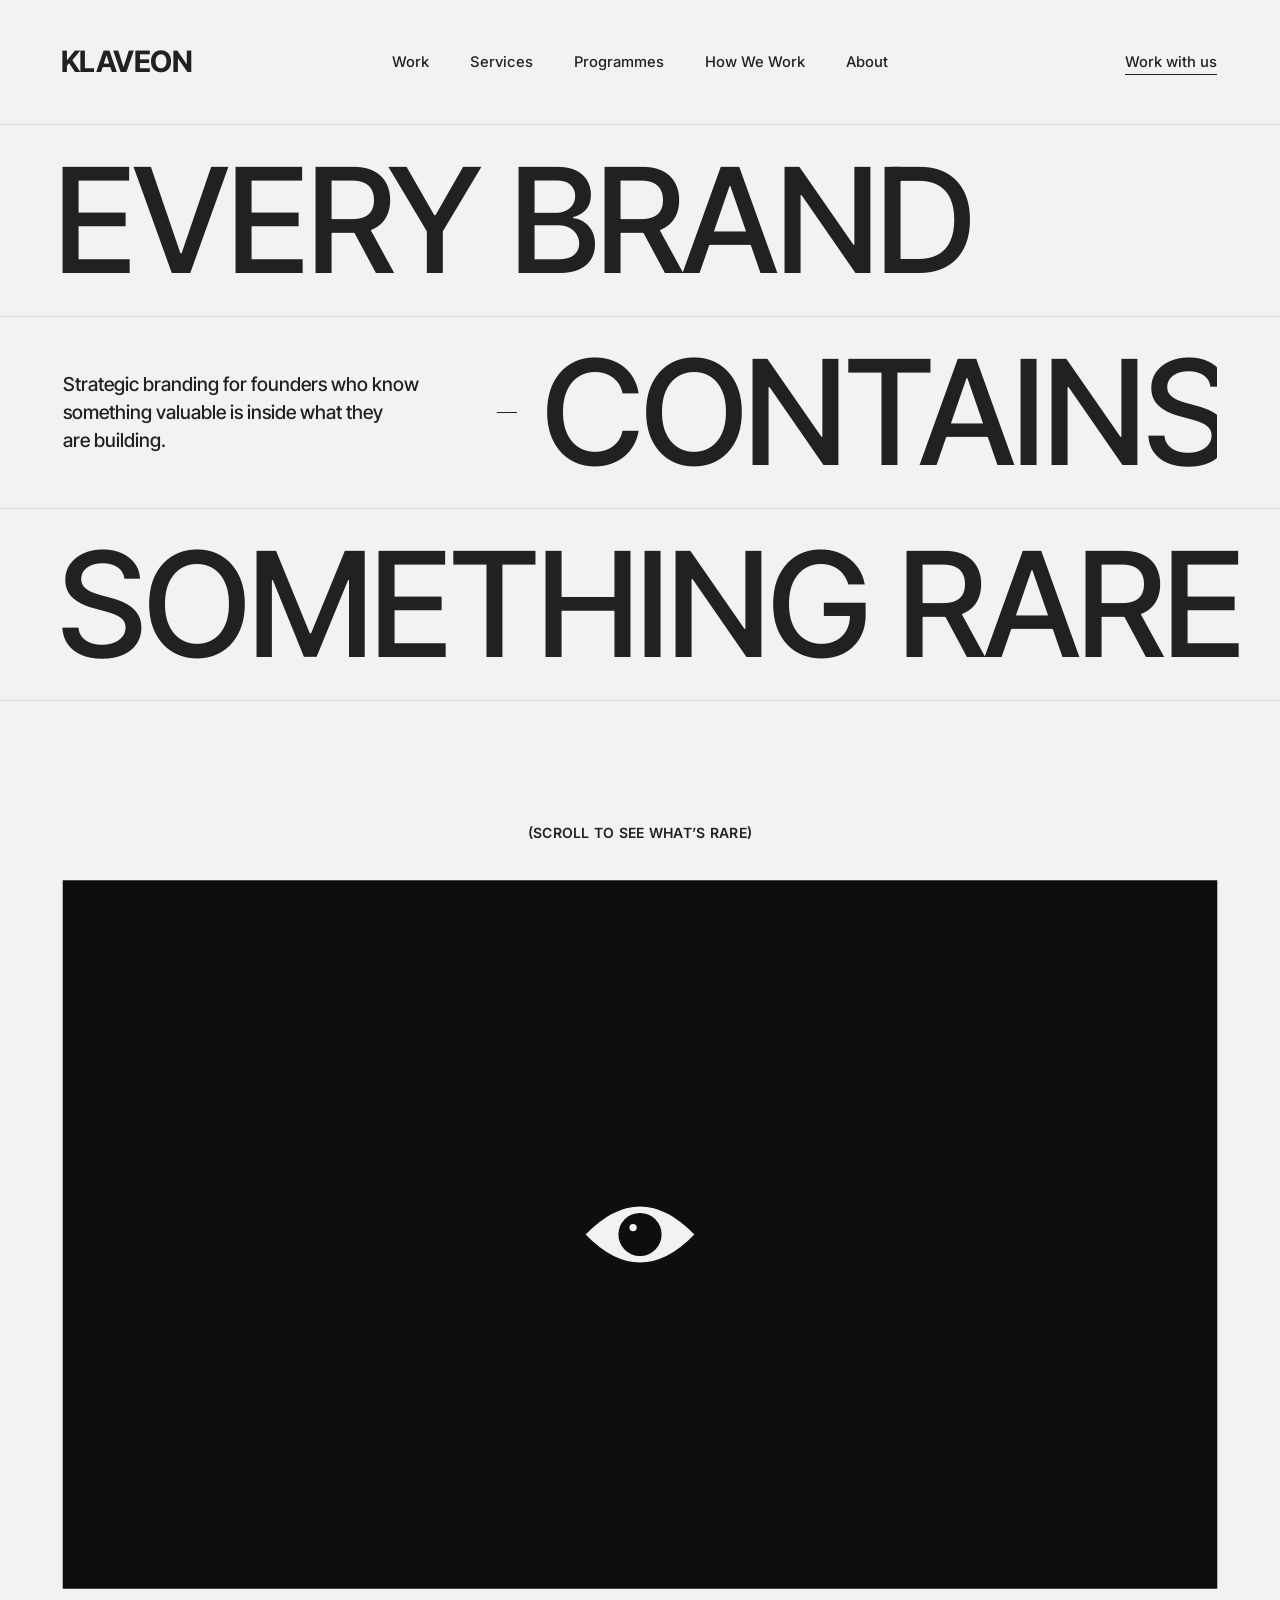
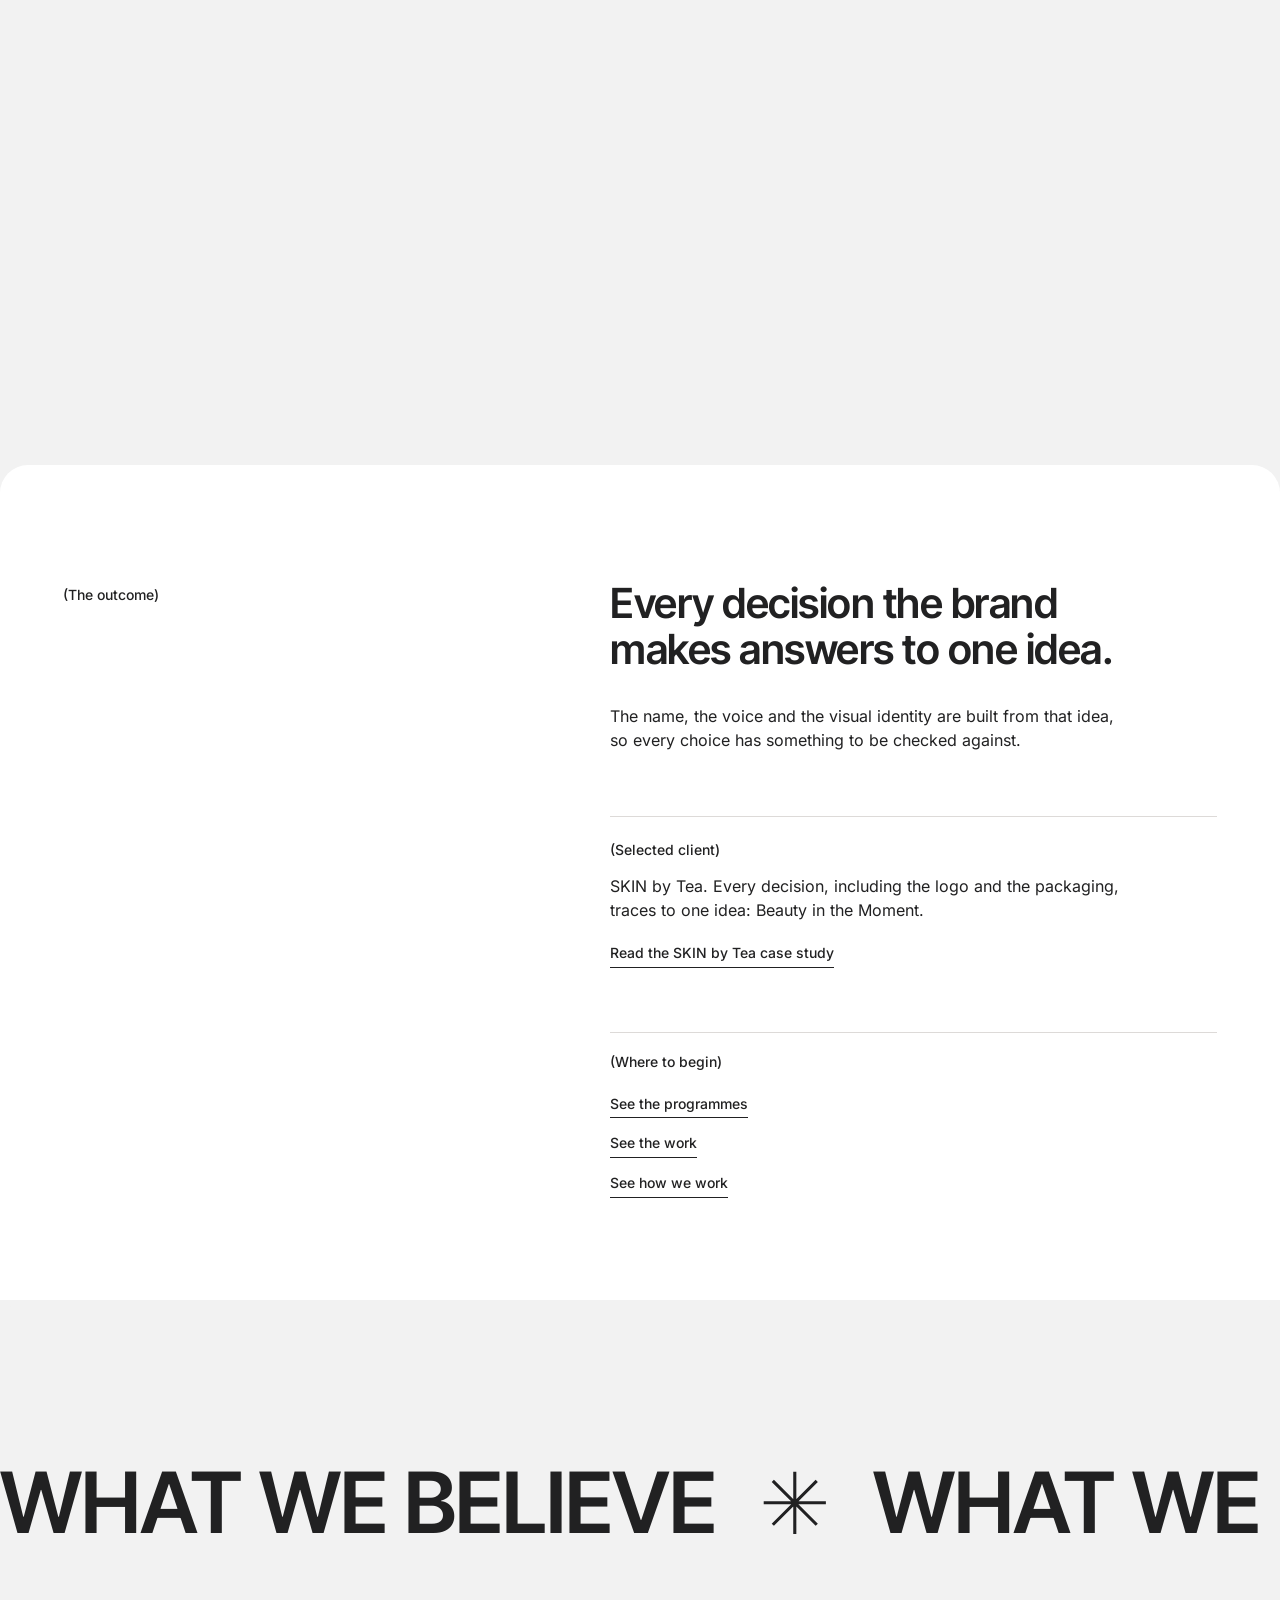
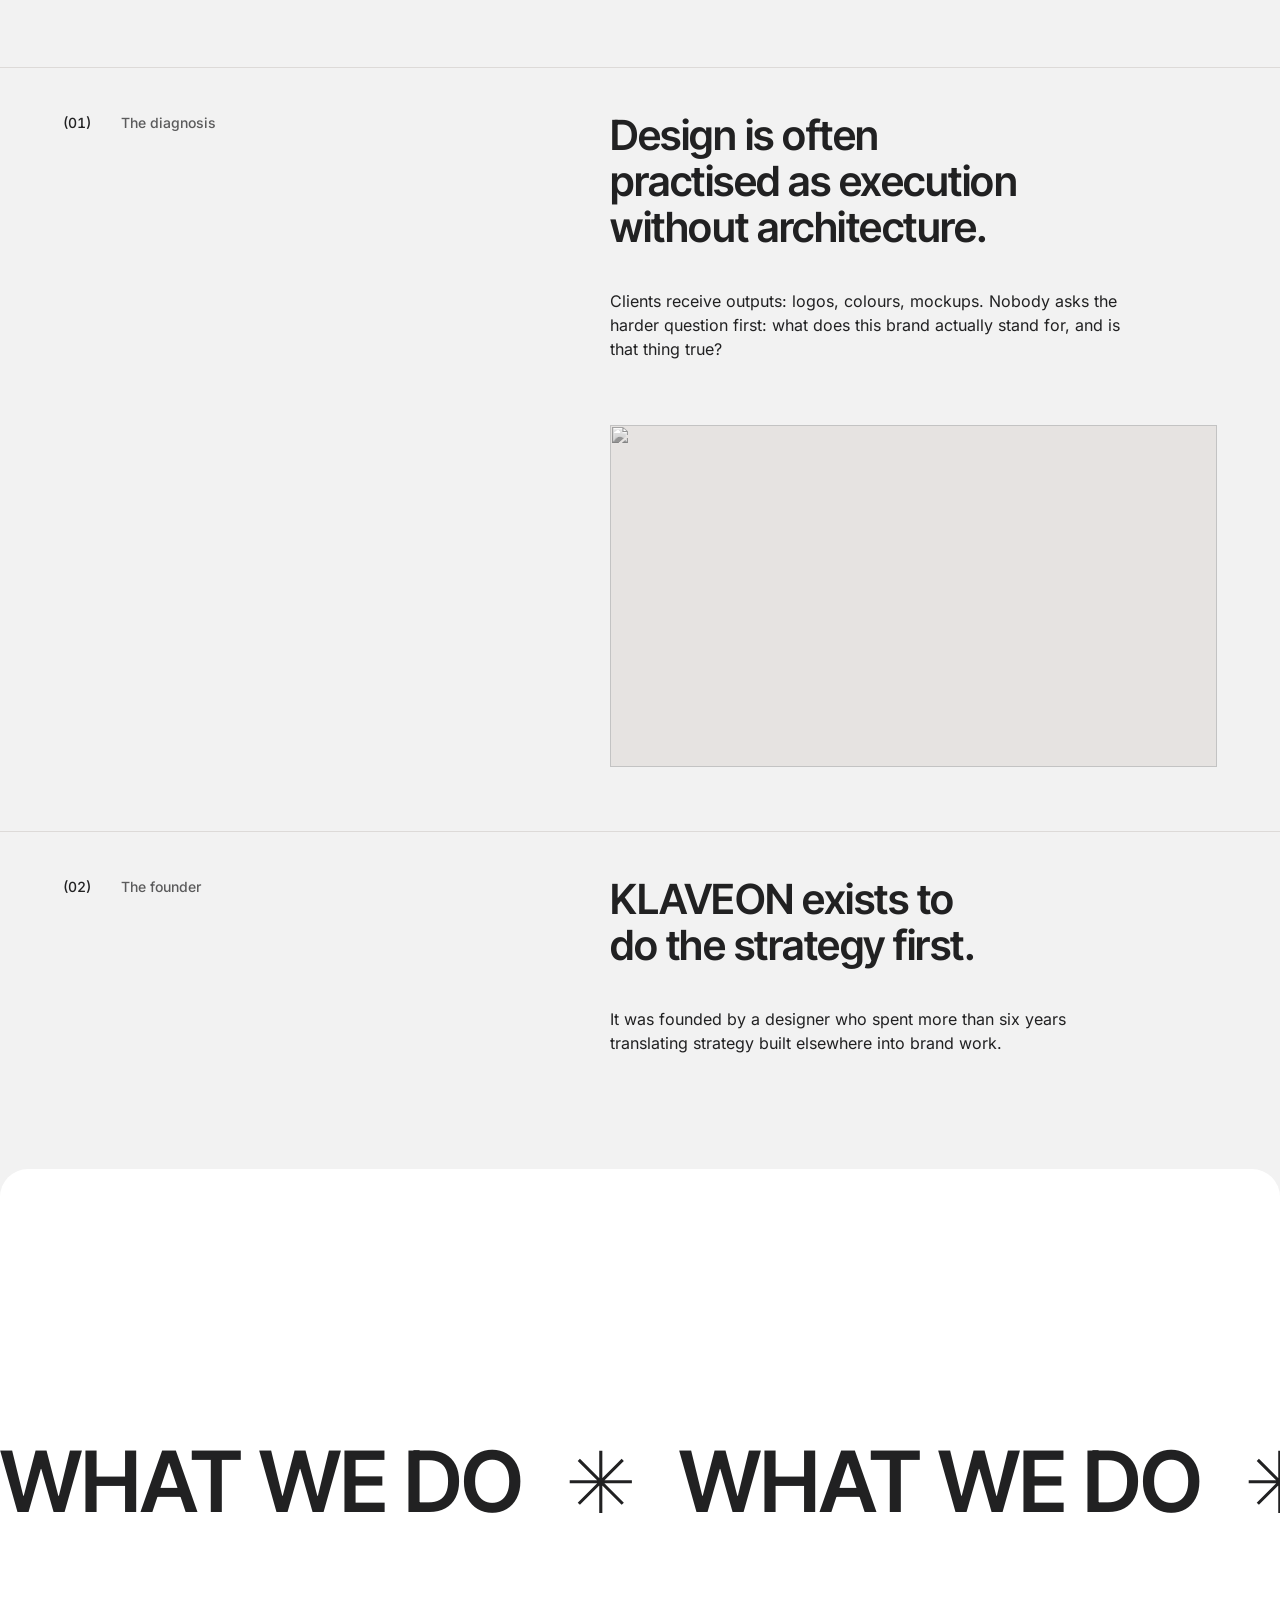
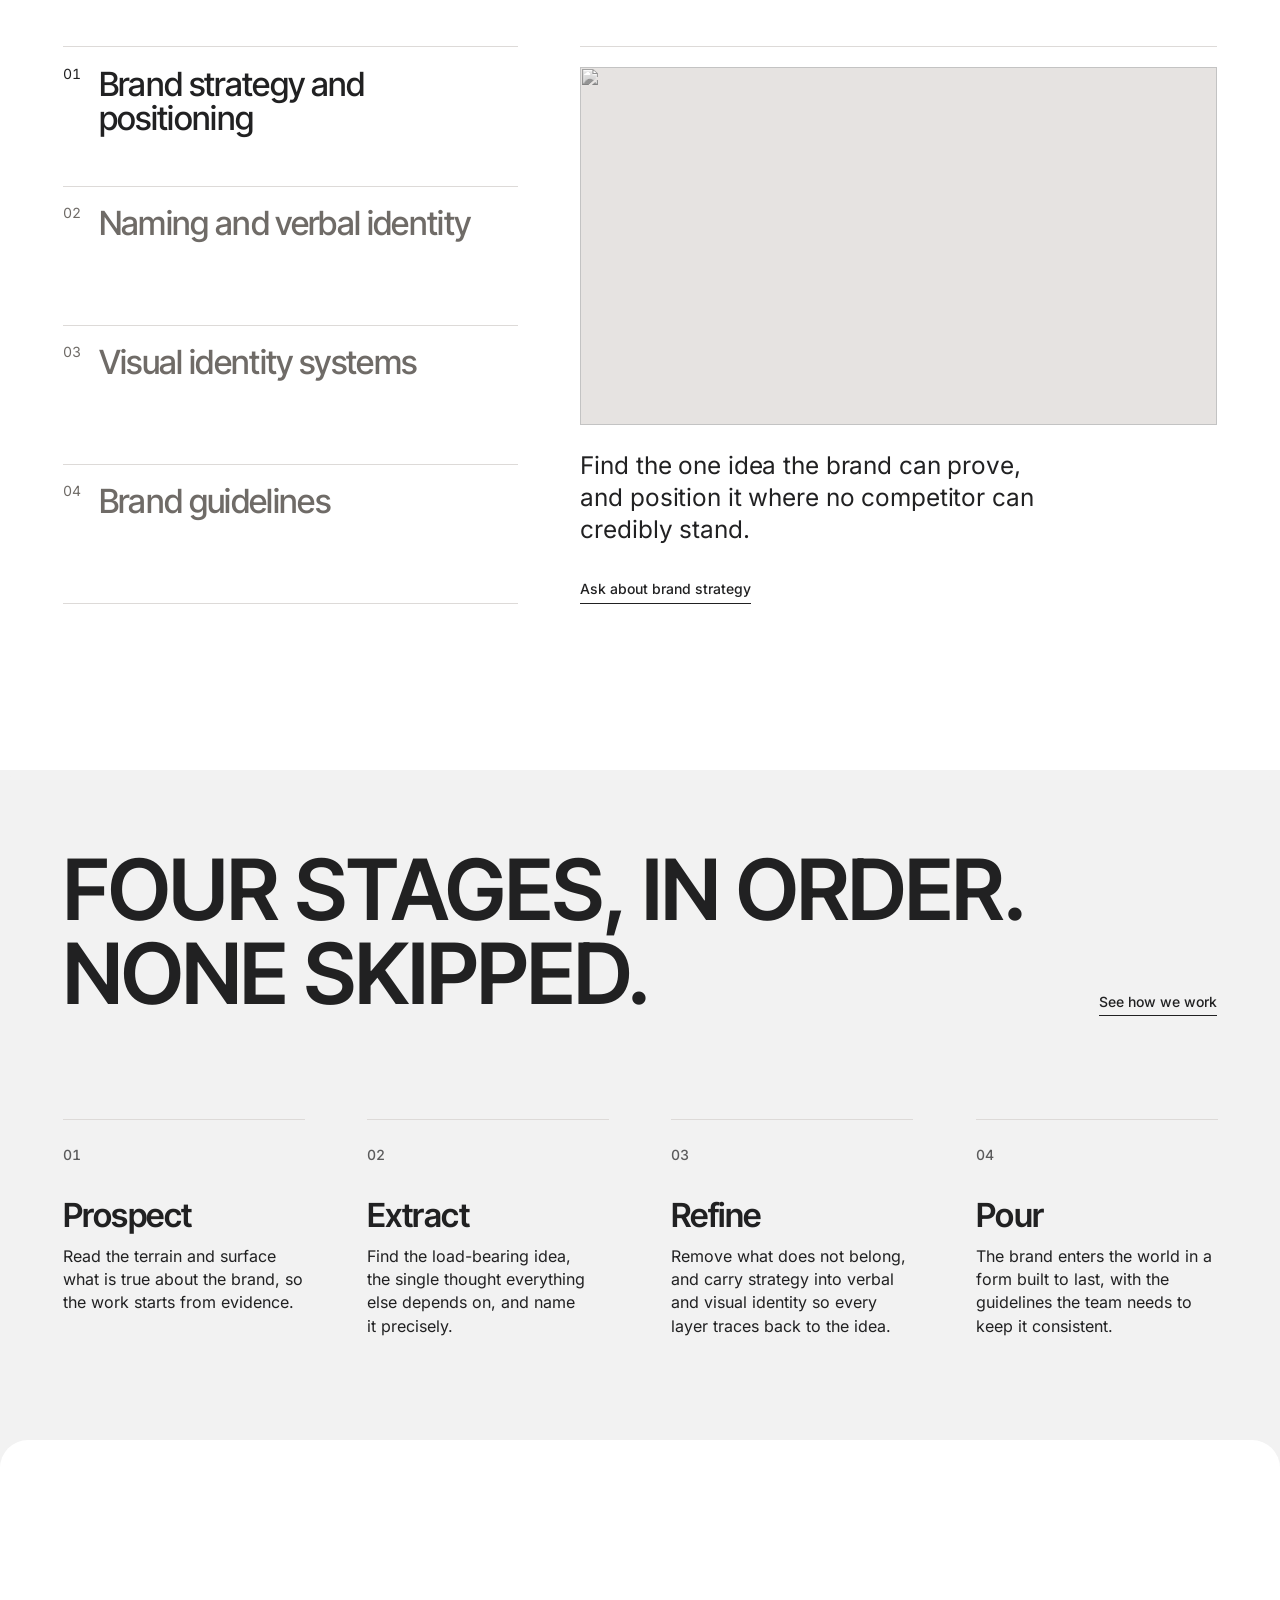
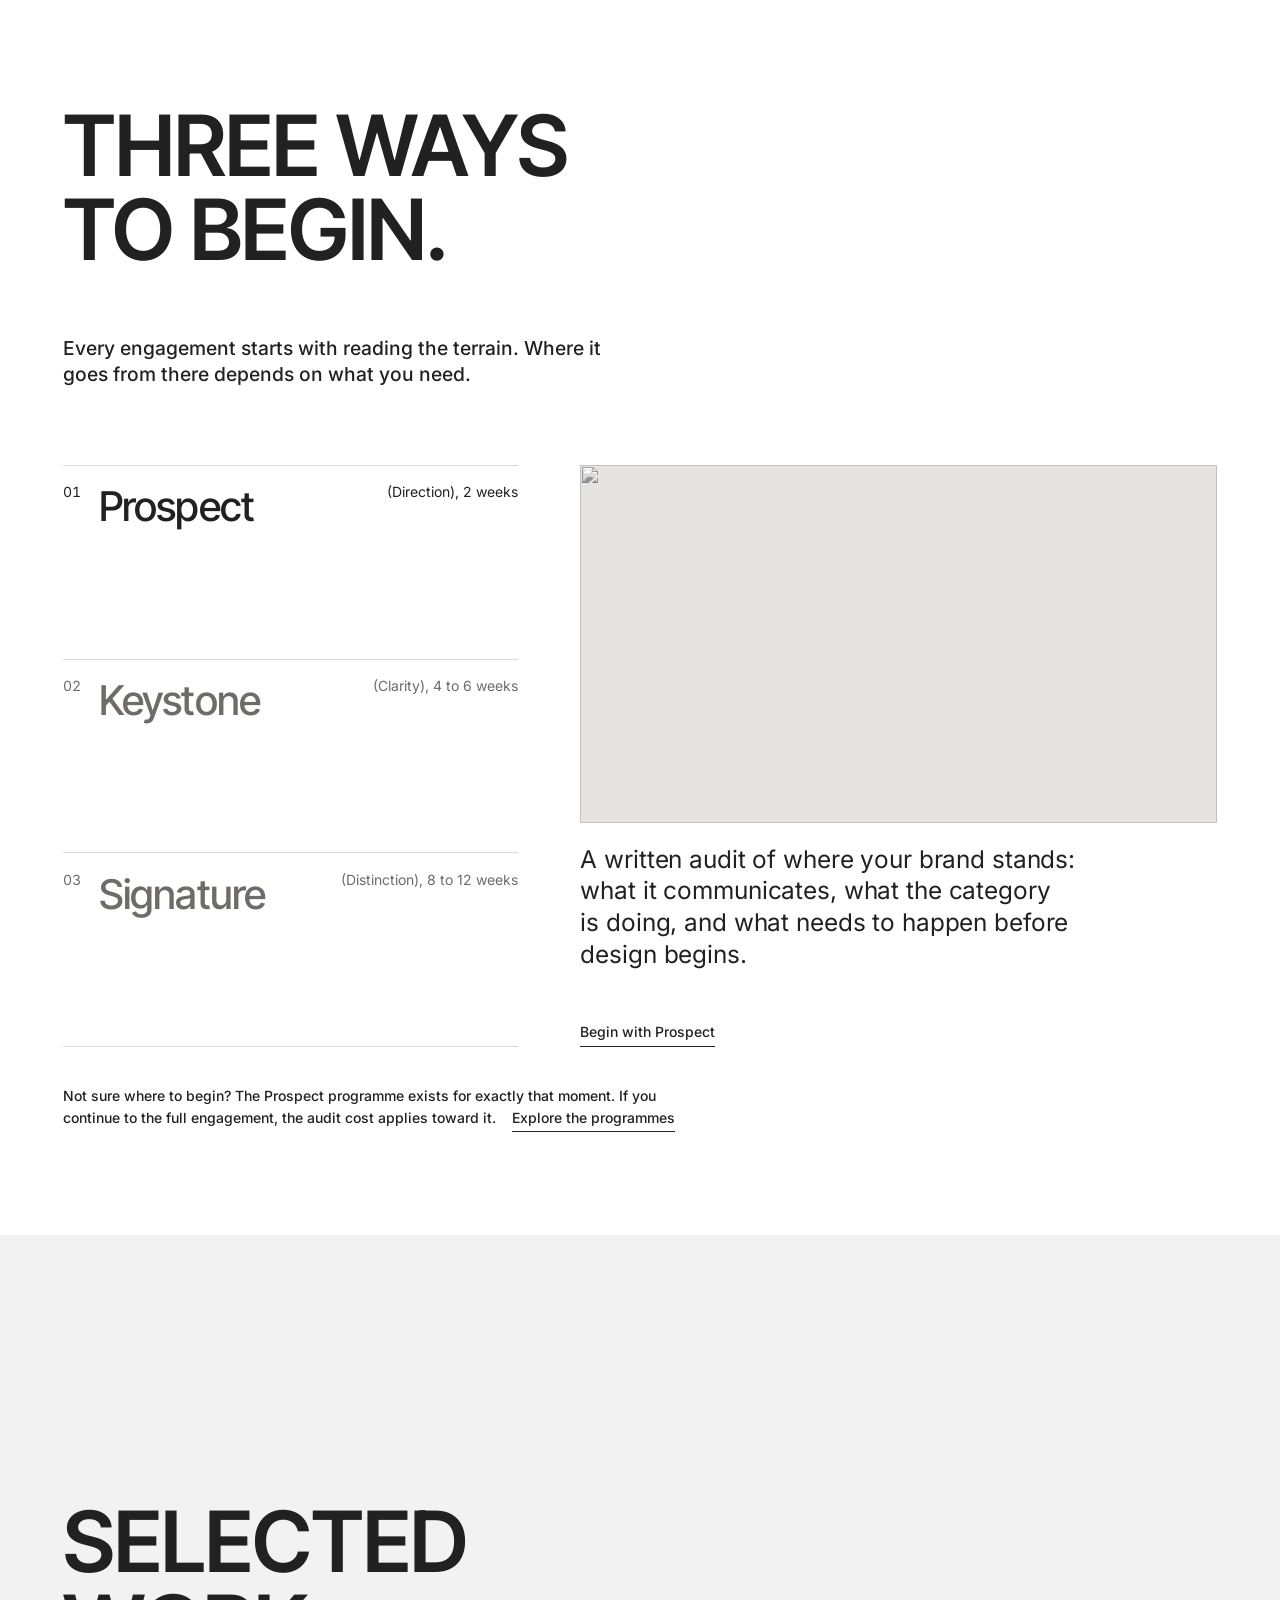
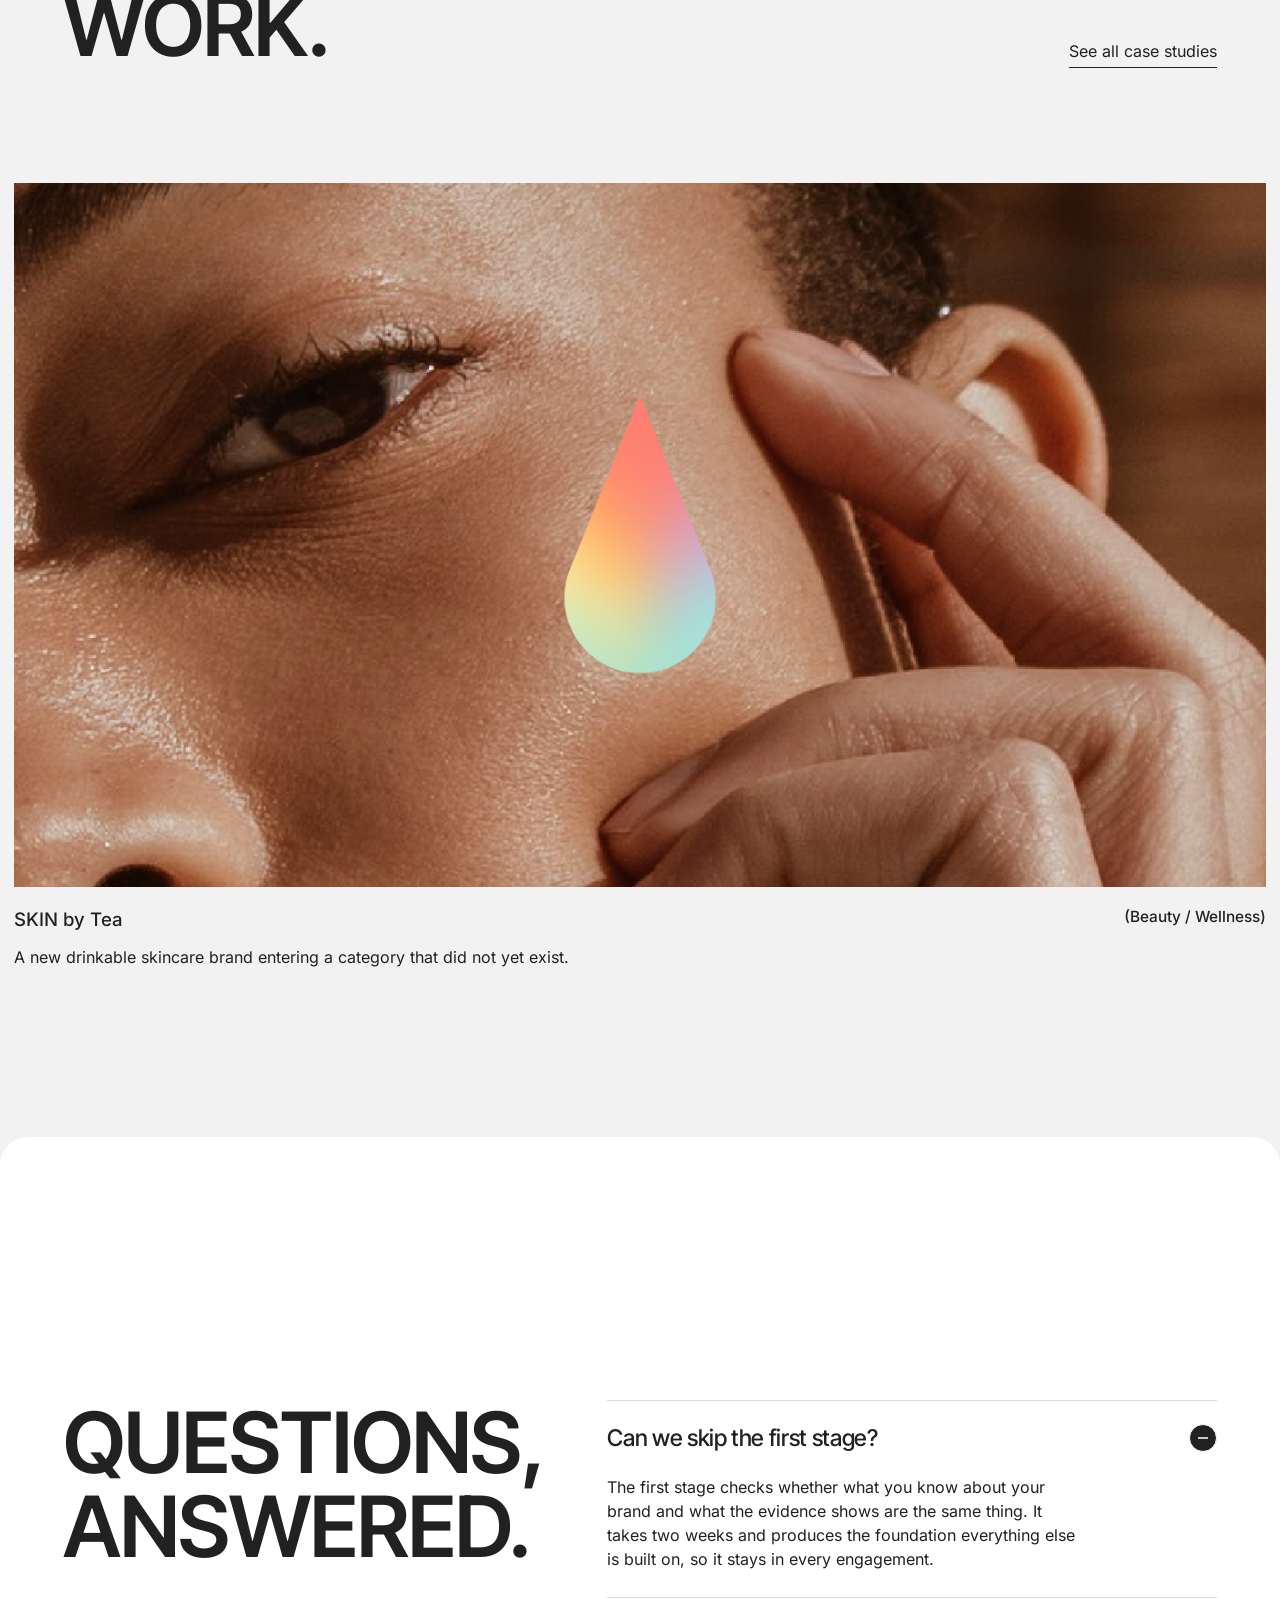
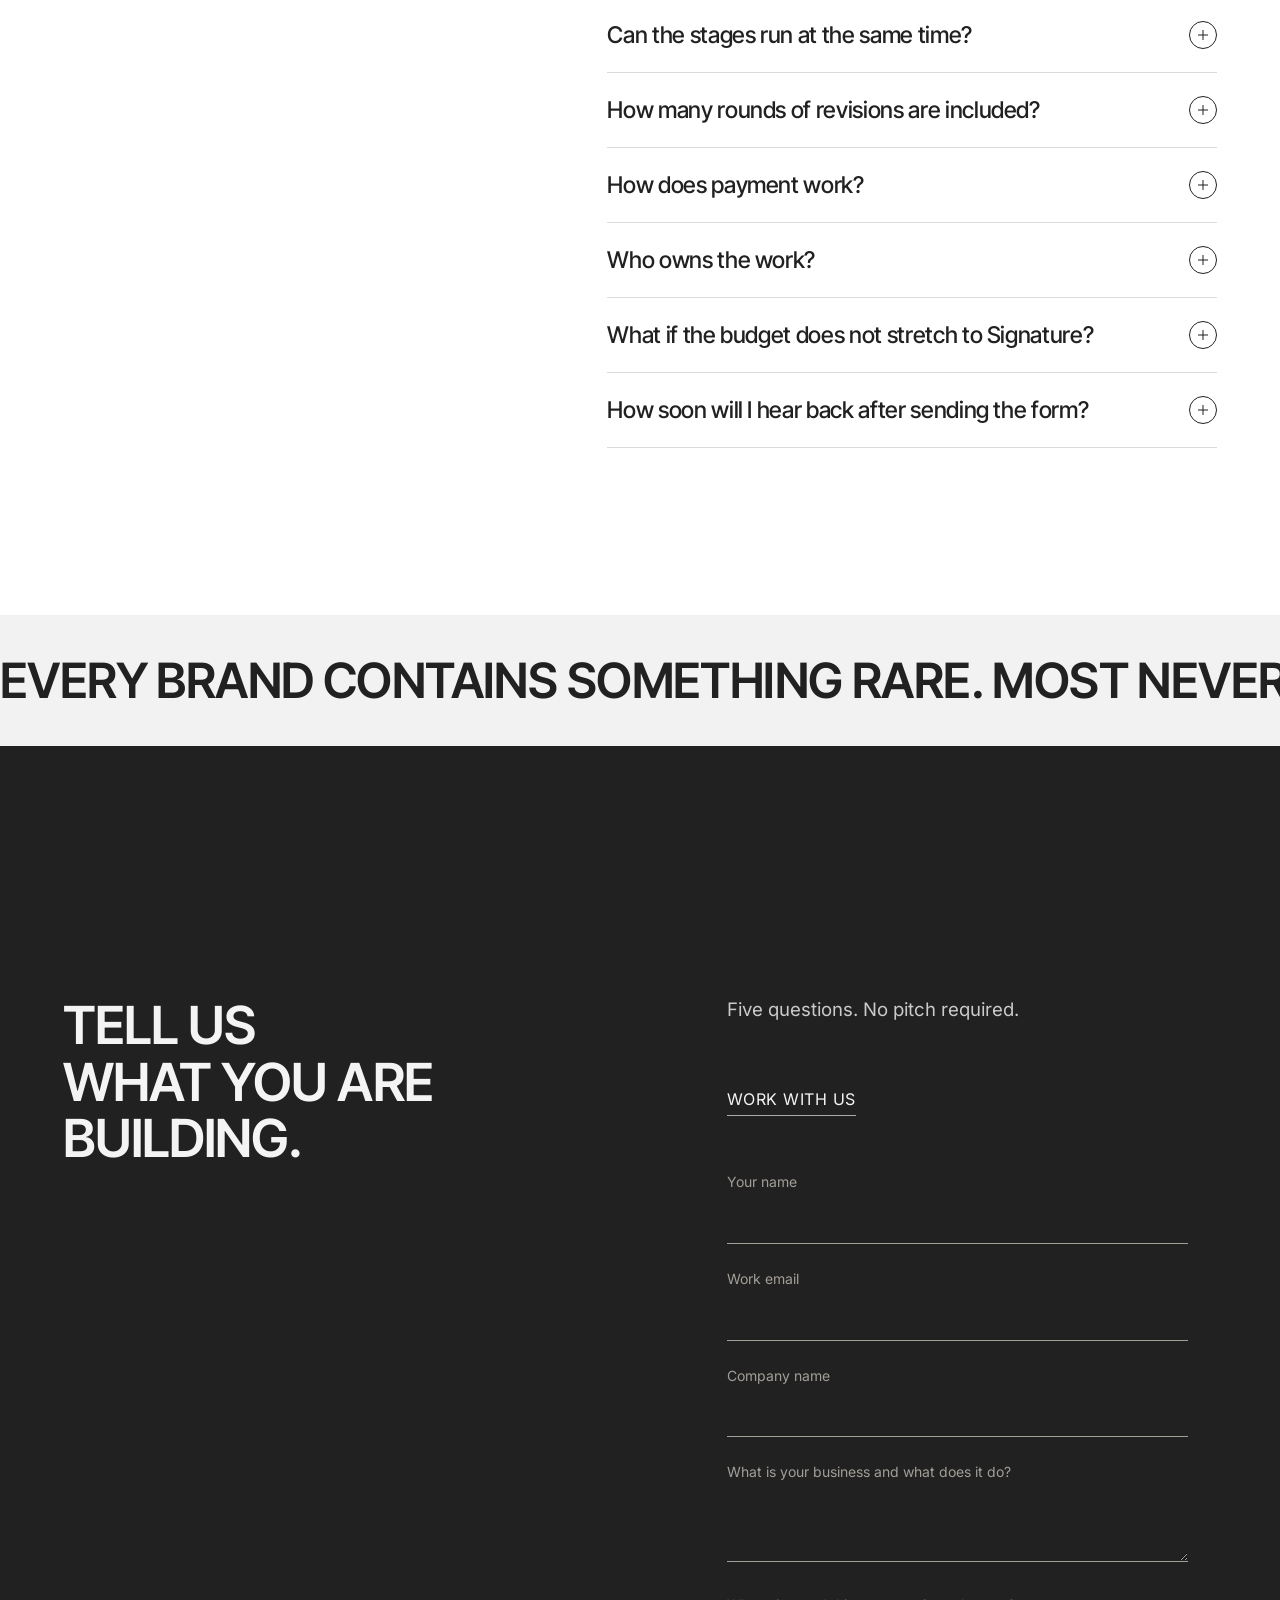
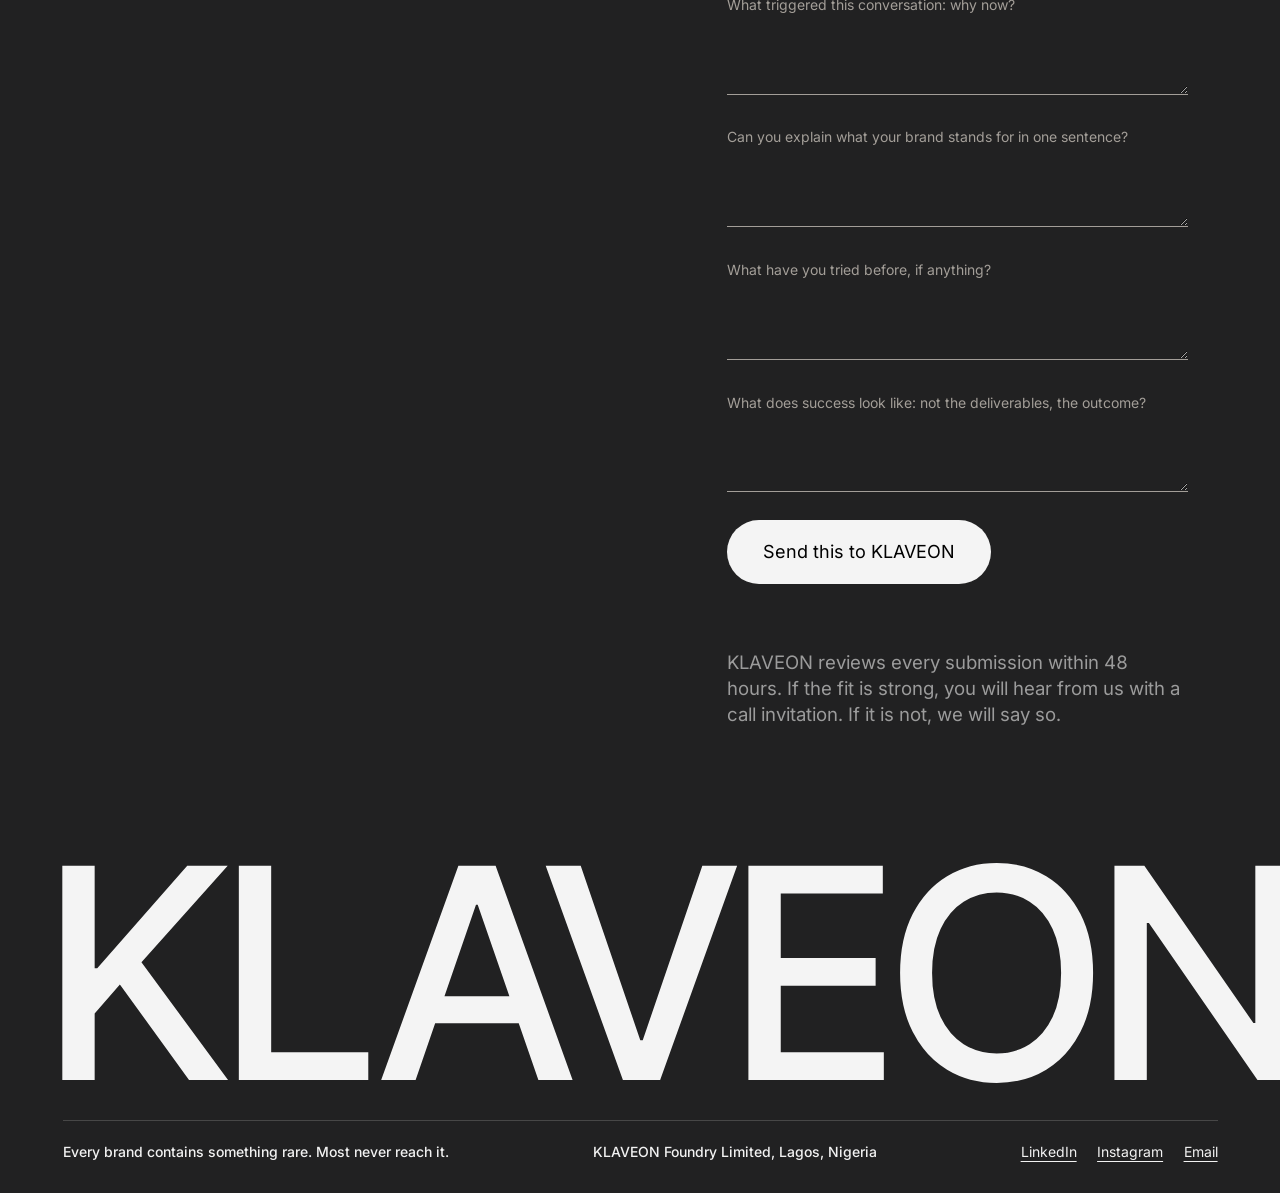
==== index.html @ 32418fb5 "Layout decoded from Motto: 4.9vw margins, right column spans grid columns 6 to 11, media bleeds to a" ====
<!doctype html><html lang="en"><head><meta charset="utf-8"><meta name="viewport" content="width=device-width,initial-scale=1"><title>KLAVEON | Strategic branding agency, Lagos</title><meta name="description" content="KLAVEON is a strategic branding agency in Lagos working with founders at inflection points. Positioning, naming, verbal identity and visual identity, built on strategy first."><link rel="preload" href="fonts/inter-var.woff2" as="font" type="font/woff2" crossorigin><link rel="preload" href="fonts/inter-tight-var.woff2" as="font" type="font/woff2" crossorigin><link rel="stylesheet" href="css/style.css?v=20261123d"><link rel="canonical" href="https://klaveon.github.io/KLAVEON/"><meta property="og:type" content="website"><meta property="og:site_name" content="KLAVEON"><meta property="og:title" content="KLAVEON | Strategic branding agency, Lagos"><meta property="og:description" content="KLAVEON is a strategic branding agency in Lagos working with founders at inflection points. Positioning, naming, verbal identity and visual identity, built on strategy first."><meta property="og:url" content="https://klaveon.github.io/KLAVEON/"><meta name="twitter:card" content="summary"><link rel="icon" type="image/svg+xml" href="favicon.svg"><meta name="theme-color" content="#F2F2F2"></head><body class="home">
<main>
<header class="nav"><a class="brand" href="index.html">KLAVEON</a><nav class="links"><a href="work/">Work</a><a href="services/">Services</a><a href="programmes/">Programmes</a><a href="method/">How We Work</a><a href="index.html#about">About</a></nav><a class="right cta-link" href="index.html#contact">Work with us</a><button class="menu-btn" type="button" aria-expanded="false">Menu</button></header>
<section class="h-hero"><h1><span class="l1 ln"><span class="in">Every brand</span></span><span class="l2"><p class="intro">Strategic branding for founders who know something valuable is inside what they are building.</p><span class="dash" aria-hidden="true"></span><span class="w ln"><span class="in">contains</span></span></span><span class="l3 ln"><span class="in">something rare</span></span></h1></section>
<section class="unlock" id="unlock" aria-label="What KLAVEON does"><div class="stage" id="stage"><div class="scrollcap" id="cap">(Scroll to see what&rsquo;s rare)</div>
<div class="field"><div class="lead"><h2 class="k">Start with what is true.</h2><p class="big">Build the brand from the one idea it can prove.</p><div class="lb"><p class="aud">KLAVEON works with founders when a brand is launched, repositioned or scaled.</p><div class="r2"><span class="cap">(What we do)</span><p class="mini"><a href="services/">Brand Strategy</a><a href="services/">Positioning</a><a href="services/">Naming</a><a href="services/">Verbal Identity</a><a href="services/">Visual Identity</a><a href="services/">Brand Guidelines</a></p><a class="lnk" href="services/">See our services</a></div></div></div></div>
<svg class="door" id="door" aria-hidden="true" preserveAspectRatio="none"><defs><clipPath id="cp"><rect id="cr"/></clipPath><clipPath id="lc"><path id="lens" d=""/></clipPath></defs><g clip-path="url(#cp)"><path id="dark" fill="#0e0e0f" fill-rule="evenodd" d=""/><g clip-path="url(#lc)" id="irisg"><circle id="iris" fill="#0e0e0f" r="0"/><circle id="glint" fill="#f2f2f2" r="0"/></g></g></svg>
</div></section>
<section class="h-light stk stk-w oc" id="outcome" aria-label="What changes for the client"><div class="oc-l"><span class="oc-lab">(The outcome)</span></div><div class="oc-r"><h2 class="oc-h">Every decision the brand makes answers to one idea.</h2><p class="oc-p">The name, the voice and the visual identity are built from that idea, so every choice has something to be checked against.</p><div class="oc-proof"><span class="oc-lab">(Selected client)</span><p>SKIN by Tea. Every decision, including the logo and the packaging, traces to one idea: Beauty in the Moment.</p><a class="tlink" href="work/skin-by-tea/">Read the SKIN by Tea case study</a></div><div class="oc-go"><span class="oc-lab">(Where to begin)</span><a class="tlink" href="#programmes">See the programmes</a><a class="tlink" href="#work">See the work</a><a class="tlink" href="method/">See how we work</a></div></div></section>
<section class="h-light stk bel2" id="about"><h2 class="sr-only">What we believe</h2><div class="mq mq-b" aria-hidden="true"><div><span>What we believe</span><i class="st" aria-hidden="true"><svg viewBox="-50 -50 100 100" fill="none" stroke="currentColor" stroke-width="4.6" stroke-linecap="butt"><path d="M0-46V46M-46 0H46M-32.5-32.5L32.5 32.5M32.5-32.5L-32.5 32.5"/></svg></i><span>What we believe</span><i class="st" aria-hidden="true"><svg viewBox="-50 -50 100 100" fill="none" stroke="currentColor" stroke-width="4.6" stroke-linecap="butt"><path d="M0-46V46M-46 0H46M-32.5-32.5L32.5 32.5M32.5-32.5L-32.5 32.5"/></svg></i><span>What we believe</span><i class="st" aria-hidden="true"><svg viewBox="-50 -50 100 100" fill="none" stroke="currentColor" stroke-width="4.6" stroke-linecap="butt"><path d="M0-46V46M-46 0H46M-32.5-32.5L32.5 32.5M32.5-32.5L-32.5 32.5"/></svg></i><span>What we believe</span><i class="st" aria-hidden="true"><svg viewBox="-50 -50 100 100" fill="none" stroke="currentColor" stroke-width="4.6" stroke-linecap="butt"><path d="M0-46V46M-46 0H46M-32.5-32.5L32.5 32.5M32.5-32.5L-32.5 32.5"/></svg></i><span>What we believe</span><i class="st" aria-hidden="true"><svg viewBox="-50 -50 100 100" fill="none" stroke="currentColor" stroke-width="4.6" stroke-linecap="butt"><path d="M0-46V46M-46 0H46M-32.5-32.5L32.5 32.5M32.5-32.5L-32.5 32.5"/></svg></i><span>What we believe</span><i class="st" aria-hidden="true"><svg viewBox="-50 -50 100 100" fill="none" stroke="currentColor" stroke-width="4.6" stroke-linecap="butt"><path d="M0-46V46M-46 0H46M-32.5-32.5L32.5 32.5M32.5-32.5L-32.5 32.5"/></svg></i><span>What we believe</span><i class="st" aria-hidden="true"><svg viewBox="-50 -50 100 100" fill="none" stroke="currentColor" stroke-width="4.6" stroke-linecap="butt"><path d="M0-46V46M-46 0H46M-32.5-32.5L32.5 32.5M32.5-32.5L-32.5 32.5"/></svg></i><span>What we believe</span><i class="st" aria-hidden="true"><svg viewBox="-50 -50 100 100" fill="none" stroke="currentColor" stroke-width="4.6" stroke-linecap="butt"><path d="M0-46V46M-46 0H46M-32.5-32.5L32.5 32.5M32.5-32.5L-32.5 32.5"/></svg></i></div></div>
<article class="brow"><div class="bl"><span>(01)</span><span>The diagnosis</span></div><div class="br"><h3>Design is often practised as execution without architecture.</h3><p>Clients receive outputs: logos, colours, mockups. Nobody asks the harder question first: what does this brand actually stand for, and is that thing true?</p><div class="sq" aria-hidden="true"><img src="https://images.unsplash.com/photo-1759640415499-36fa421c065c?auto=format&fit=crop&q=70&sat=-100&w=1600" alt="" width="1200" height="1200" loading="lazy" decoding="async"></div></div></article>
<article class="brow"><div class="bl"><span>(02)</span><span>The founder</span></div><div class="br"><h3>KLAVEON exists to do the strategy first.</h3><p>It was founded by a designer who spent more than six years translating strategy built elsewhere into brand work.</p></div></article></section>
<section class="h-light stk stk-w wd" id="what-we-do"><h2 class="sr-only">What we do.</h2><div class="mq mq-b" aria-hidden="true"><div><span>What we do</span><i class="st" aria-hidden="true"><svg viewBox="-50 -50 100 100" fill="none" stroke="currentColor" stroke-width="4.6" stroke-linecap="butt"><path d="M0-46V46M-46 0H46M-32.5-32.5L32.5 32.5M32.5-32.5L-32.5 32.5"/></svg></i><span>What we do</span><i class="st" aria-hidden="true"><svg viewBox="-50 -50 100 100" fill="none" stroke="currentColor" stroke-width="4.6" stroke-linecap="butt"><path d="M0-46V46M-46 0H46M-32.5-32.5L32.5 32.5M32.5-32.5L-32.5 32.5"/></svg></i><span>What we do</span><i class="st" aria-hidden="true"><svg viewBox="-50 -50 100 100" fill="none" stroke="currentColor" stroke-width="4.6" stroke-linecap="butt"><path d="M0-46V46M-46 0H46M-32.5-32.5L32.5 32.5M32.5-32.5L-32.5 32.5"/></svg></i><span>What we do</span><i class="st" aria-hidden="true"><svg viewBox="-50 -50 100 100" fill="none" stroke="currentColor" stroke-width="4.6" stroke-linecap="butt"><path d="M0-46V46M-46 0H46M-32.5-32.5L32.5 32.5M32.5-32.5L-32.5 32.5"/></svg></i><span>What we do</span><i class="st" aria-hidden="true"><svg viewBox="-50 -50 100 100" fill="none" stroke="currentColor" stroke-width="4.6" stroke-linecap="butt"><path d="M0-46V46M-46 0H46M-32.5-32.5L32.5 32.5M32.5-32.5L-32.5 32.5"/></svg></i><span>What we do</span><i class="st" aria-hidden="true"><svg viewBox="-50 -50 100 100" fill="none" stroke="currentColor" stroke-width="4.6" stroke-linecap="butt"><path d="M0-46V46M-46 0H46M-32.5-32.5L32.5 32.5M32.5-32.5L-32.5 32.5"/></svg></i><span>What we do</span><i class="st" aria-hidden="true"><svg viewBox="-50 -50 100 100" fill="none" stroke="currentColor" stroke-width="4.6" stroke-linecap="butt"><path d="M0-46V46M-46 0H46M-32.5-32.5L32.5 32.5M32.5-32.5L-32.5 32.5"/></svg></i><span>What we do</span><i class="st" aria-hidden="true"><svg viewBox="-50 -50 100 100" fill="none" stroke="currentColor" stroke-width="4.6" stroke-linecap="butt"><path d="M0-46V46M-46 0H46M-32.5-32.5L32.5 32.5M32.5-32.5L-32.5 32.5"/></svg></i></div></div><div class="tabs tabs-s" data-tabs><div class="tl" role="tablist" aria-orientation="vertical"><button role="tab" type="button" id="wd-t0" aria-controls="wd-p0" aria-selected="true" tabindex="0"><span class="n">01</span><span class="t">Brand strategy and positioning</span></button><button role="tab" type="button" id="wd-t1" aria-controls="wd-p1" aria-selected="false" tabindex="-1"><span class="n">02</span><span class="t">Naming and verbal identity</span></button><button role="tab" type="button" id="wd-t2" aria-controls="wd-p2" aria-selected="false" tabindex="-1"><span class="n">03</span><span class="t">Visual identity systems</span></button><button role="tab" type="button" id="wd-t3" aria-controls="wd-p3" aria-selected="false" tabindex="-1"><span class="n">04</span><span class="t">Brand guidelines</span></button></div><div class="tp"><div role="tabpanel" id="wd-p0" aria-labelledby="wd-t0" class="is-on"><div class="wmedia" aria-hidden="true"><img src="https://images.unsplash.com/photo-1760112257433-6f6be6befa71?auto=format&fit=crop&q=70&sat=-100&w=1600" alt="" width="1200" height="1200" loading="lazy" decoding="async"></div><p>Find the one idea the brand can prove, and position it where no competitor can credibly stand.</p><a class="tlink" href="#contact">Ask about brand strategy</a></div><div role="tabpanel" id="wd-p1" aria-labelledby="wd-t1" class=""><div class="wmedia" aria-hidden="true"><img src="https://images.unsplash.com/photo-1760343049076-663bedd2e34c?auto=format&fit=crop&q=70&sat=-100&w=1600" alt="" width="1200" height="1200" loading="lazy" decoding="async"></div><p>Give the brand a name and a voice that sound like the idea, in every context.</p><a class="tlink" href="#contact">Ask about naming and voice</a></div><div role="tabpanel" id="wd-p2" aria-labelledby="wd-t2" class=""><div class="wmedia" aria-hidden="true"><img src="https://images.unsplash.com/photo-1737505598998-693328b57ae3?auto=format&fit=crop&q=70&sat=-100&w=1600" alt="" width="1200" height="1200" loading="lazy" decoding="async"></div><p>Build the identity as a system with its own logic, recognisable even without the logo.</p><a class="tlink" href="#contact">Ask about visual identity</a></div><div role="tabpanel" id="wd-p3" aria-labelledby="wd-t3" class=""><div class="wmedia" aria-hidden="true"><img src="https://images.unsplash.com/photo-1704190288854-d447a09ade5c?auto=format&fit=crop&q=70&sat=-100&w=1600" alt="" width="1200" height="1200" loading="lazy" decoding="async"></div><p>Guidelines built to be used, with the reason behind every rule, so teams make good decisions without asking.</p><a class="tlink" href="#contact">Ask about brand guidelines</a></div></div></div></section>
<span id="how-we-work"></span><section class="h-light stk how2 how3" id="stages-wrap"><div class="stg-h"><h2 class="sec-title">Four stages, in order.<br>None skipped.</h2><a class="tlink" href="method/">See how we work</a></div><ol class="hsteps" id="stages"><li><span class="no">01</span><h3>Prospect</h3><p>Read the terrain and surface what is true about the brand, so the work starts from evidence.</p></li><li><span class="no">02</span><h3>Extract</h3><p>Find the load-bearing idea, the single thought everything else depends on, and name it precisely.</p></li><li><span class="no">03</span><h3>Refine</h3><p>Remove what does not belong, and carry strategy into verbal and visual identity so every layer traces back to the idea.</p></li><li><span class="no">04</span><h3>Pour</h3><p>The brand enters the world in a form built to last, with the guidelines the team needs to keep it consistent.</p></li></ol></section>
<section class="h-light stk stk-w three" id="programmes"><h2 class="sec-title">Three ways<br>to begin.</h2><p class="sub">Every engagement starts with reading the terrain. Where it goes from there depends on what you need.</p>
<div class="tabs tabs-p" data-tabs><div class="tl" role="tablist" aria-orientation="vertical"><button role="tab" type="button" id="pg-t0" aria-controls="pg-p0" aria-selected="true" tabindex="0"><span class="n">01</span><span class="t">Prospect</span><em>(Direction), 2 weeks</em></button><button role="tab" type="button" id="pg-t1" aria-controls="pg-p1" aria-selected="false" tabindex="-1"><span class="n">02</span><span class="t">Keystone</span><em>(Clarity), 4 to 6 weeks</em></button><button role="tab" type="button" id="pg-t2" aria-controls="pg-p2" aria-selected="false" tabindex="-1"><span class="n">03</span><span class="t">Signature</span><em>(Distinction), 8 to 12 weeks</em></button></div><div class="tp"><div role="tabpanel" id="pg-p0" aria-labelledby="pg-t0" class="is-on"><div class="pmedia" aria-hidden="true"><img src="https://images.unsplash.com/photo-1705863933848-a9ff748ffe4c?auto=format&fit=crop&q=70&sat=-100&w=1600" alt="" width="1200" height="1200" loading="lazy" decoding="async"></div><div class="pbot"><p class="ds">A written audit of where your brand stands: what it communicates, what the category is doing, and what needs to happen before design begins.</p><a class="tlink" href="programmes/prospect/">Begin with Prospect</a></div></div><div role="tabpanel" id="pg-p1" aria-labelledby="pg-t1" class=""><div class="pmedia" aria-hidden="true"><img src="https://images.unsplash.com/photo-1737505598998-693328b57ae3?auto=format&fit=crop&q=70&sat=-100&w=1600" alt="" width="1200" height="1200" loading="lazy" decoding="async"></div><div class="pbot"><p class="ds">The Defining Idea, the one sentence the brand is built on, and how the brand speaks in every context. Strategy before any visual work begins.</p><a class="tlink" href="programmes/keystone/">Begin with Keystone</a></div></div><div role="tabpanel" id="pg-p2" aria-labelledby="pg-t2" class=""><div class="pmedia" aria-hidden="true"><img src="https://images.unsplash.com/photo-1600098865340-5edd23d70d8f?auto=format&fit=crop&q=70&sat=-100&w=1600" alt="" width="1200" height="1200" loading="lazy" decoding="async"></div><div class="pbot"><p class="ds">The complete KLAVEON engagement. Strategy, verbal identity, visual identity and guidelines, every element traceable to one idea.</p><a class="tlink" href="programmes/signature/">Begin with Signature</a></div></div></div></div><p class="pnote">Not sure where to begin? The Prospect programme exists for exactly that moment. If you continue to the full engagement, the audit cost applies toward it. <a href="programmes/">Explore the programmes</a></p></section>
<section class="h-light stk selw" id="work"><div class="top"><h2 class="sec-title">Selected<br>work.</h2><a href="work/">See all case studies</a></div>
<a class="proj" href="work/skin-by-tea/" data-cur="arrow"><div class="im"><img src="work/skin-by-tea/Untitled-1-01.webp" alt="SKIN by Tea Drinkable Brand Guide cover" loading="lazy"></div><div class="cap"><span>SKIN by Tea</span><span>(Beauty / Wellness)</span></div><div class="sub">A new drinkable skincare brand entering a category that did not yet exist.</div></a></section>
<section class="h-light stk stk-w faqs" id="faq"><div class="fgrid"><h2 class="sec-title">Questions,<br>answered.</h2><div class="fl"><div class="fq"><h3><button type="button" id="fq-b0" aria-expanded="true" aria-controls="fq-a0"><span>Can we skip the first stage?</span><i aria-hidden="true"></i></button></h3><div class="fa" id="fq-a0" role="region" aria-labelledby="fq-b0"><div><p>The first stage checks whether what you know about your brand and what the evidence shows are the same thing. It takes two weeks and produces the foundation everything else is built on, so it stays in every engagement.</p></div></div></div><div class="fq"><h3><button type="button" id="fq-b1" aria-expanded="false" aria-controls="fq-a1"><span>Can the stages run at the same time?</span><i aria-hidden="true"></i></button></h3><div class="fa" id="fq-a1" role="region" aria-labelledby="fq-b1"><div><p>Verbal identity starts once the Defining Idea is approved, and visual identity starts once verbal identity is approved. Running stages at once produces identity systems where the visual direction contradicts the strategic direction, and the rework costs more than the time saved. The sequence is the efficiency.</p></div></div></div><div class="fq"><h3><button type="button" id="fq-b2" aria-expanded="false" aria-controls="fq-a2"><span>How many rounds of revisions are included?</span><i aria-hidden="true"></i></button></h3><div class="fa" id="fq-a2" role="region" aria-labelledby="fq-b2"><div><p>Two rounds at each stage. A round is one consolidated set of feedback, in a single document or session, that KLAVEON works through before the next round begins. Feedback that arrives in installments counts as more than one round.</p></div></div></div><div class="fq"><h3><button type="button" id="fq-b3" aria-expanded="false" aria-controls="fq-a3"><span>How does payment work?</span><i aria-hidden="true"></i></button></h3><div class="fa" id="fq-a3" role="region" aria-labelledby="fq-b3"><div><p>Keystone and Signature run in three payments: 50% on signing, 25% when the strategy is approved, and 25% on final delivery. Prospect is paid in full on signing and is delivered within two weeks.</p></div></div></div><div class="fq"><h3><button type="button" id="fq-b4" aria-expanded="false" aria-controls="fq-a4"><span>Who owns the work?</span><i aria-hidden="true"></i></button></h3><div class="fa" id="fq-a4" role="region" aria-labelledby="fq-b4"><div><p>Ownership of every deliverable transfers to you on receipt of final payment. KLAVEON may show completed work in its portfolio, unless you ask for confidentiality in writing before signing.</p></div></div></div><div class="fq"><h3><button type="button" id="fq-b5" aria-expanded="false" aria-controls="fq-a5"><span>What if the budget does not stretch to Signature?</span><i aria-hidden="true"></i></button></h3><div class="fa" id="fq-a5" role="region" aria-labelledby="fq-b5"><div><p>Scope flexes. The price for the same scope does not. If Signature is outside what you can invest right now, Keystone may be the right place to begin.</p></div></div></div><div class="fq"><h3><button type="button" id="fq-b6" aria-expanded="false" aria-controls="fq-a6"><span>How soon will I hear back after sending the form?</span><i aria-hidden="true"></i></button></h3><div class="fa" id="fq-a6" role="region" aria-labelledby="fq-b6"><div><p>KLAVEON reviews every submission within 48 hours. If the fit is strong, you will hear from us with a call invitation. If it is not, we will say so.</p></div></div></div></div></div></section>
<div class="mq" aria-hidden="true"><div><span>Every brand contains something rare. Most never reach it.</span><i class="ar" aria-hidden="true"><svg viewBox="0 0 80 40" fill="none" stroke="currentColor" stroke-width="3" stroke-linecap="round" stroke-linejoin="round"><path d="M4 20h70M56 6l18 14-18 14"/></svg></i><span>Every brand contains something rare. Most never reach it.</span><i class="ar" aria-hidden="true"><svg viewBox="0 0 80 40" fill="none" stroke="currentColor" stroke-width="3" stroke-linecap="round" stroke-linejoin="round"><path d="M4 20h70M56 6l18 14-18 14"/></svg></i><span>Every brand contains something rare. Most never reach it.</span><i class="ar" aria-hidden="true"><svg viewBox="0 0 80 40" fill="none" stroke="currentColor" stroke-width="3" stroke-linecap="round" stroke-linejoin="round"><path d="M4 20h70M56 6l18 14-18 14"/></svg></i><span>Every brand contains something rare. Most never reach it.</span><i class="ar" aria-hidden="true"><svg viewBox="0 0 80 40" fill="none" stroke="currentColor" stroke-width="3" stroke-linecap="round" stroke-linejoin="round"><path d="M4 20h70M56 6l18 14-18 14"/></svg></i><span>Every brand contains something rare. Most never reach it.</span><i class="ar" aria-hidden="true"><svg viewBox="0 0 80 40" fill="none" stroke="currentColor" stroke-width="3" stroke-linecap="round" stroke-linejoin="round"><path d="M4 20h70M56 6l18 14-18 14"/></svg></i><span>Every brand contains something rare. Most never reach it.</span><i class="ar" aria-hidden="true"><svg viewBox="0 0 80 40" fill="none" stroke="currentColor" stroke-width="3" stroke-linecap="round" stroke-linejoin="round"><path d="M4 20h70M56 6l18 14-18 14"/></svg></i></div></div>
<section class="cta2" id="contact"><div class="cols"><h2>Tell us<br>what you are building.</h2><div class="r"><p>Five questions. No pitch required.</p><a class="go" id="open-form" href="#form">Work with us</a>
<form id="form" action="https://formsubmit.co/klaveonfoundry@gmail.com" method="POST" novalidate><input type="hidden" name="_subject" value="New enquiry from the KLAVEON website"><input type="hidden" name="_captcha" value="false"><input type="text" name="_honey" style="display:none" tabindex="-1" autocomplete="off"><div><label for="n">Your name</label><input id="n" name="name" required autocomplete="name"></div><div><label for="e">Work email</label><input id="e" name="email" type="email" required autocomplete="email"></div><div><label for="c">Company name</label><input id="c" name="company" autocomplete="organization"></div><div><label for="q1">What is your business and what does it do?</label><textarea id="q1" name="1 Business" rows="2" required></textarea></div><div><label for="q2">What triggered this conversation: why now?</label><textarea id="q2" name="2 Trigger" rows="2" required></textarea></div><div><label for="q3">Can you explain what your brand stands for in one sentence?</label><textarea id="q3" name="3 Stands for" rows="2"></textarea></div><div><label for="q4">What have you tried before, if anything?</label><textarea id="q4" name="4 Tried before" rows="2"></textarea></div><div><label for="q5">What does success look like: not the deliverables, the outcome?</label><textarea id="q5" name="5 Success" rows="2"></textarea></div><button class="submit" type="submit">Send this to KLAVEON</button><p class="fmsg" id="fmsg" role="status" aria-live="polite"></p><p class="fnote">KLAVEON reviews every submission within 48 hours. If the fit is strong, you will hear from us with a call invitation. If it is not, we will say so.</p></form></div></div>
<div class="bigword" aria-hidden="true">Klaveon</div><p class="foot"><span>Every brand contains something rare. Most never reach it.</span><span>KLAVEON Foundry Limited, Lagos, Nigeria</span><span class="soc"><a href="https://www.linkedin.com/company/111110998" target="_blank" rel="noopener">LinkedIn</a><a href="https://www.instagram.com/weareklaveon/" target="_blank" rel="noopener">Instagram</a><a href="mailto:klaveonfoundry@gmail.com">Email</a></span></p></section>
</main><div class="cur" id="cur" aria-hidden="true"></div><script src="js/main.js?v=20261123d"></script><script src="js/ui.js?v=20261123d"></script><script src="js/fx.js?v=20261123d"></script></body></html>
---- css/style.css ----
@font-face{font-family:'Inter';font-style:normal;font-weight:100 900;font-display:swap;src:url('../fonts/inter-var.woff2') format('woff2')}
@font-face{font-family:'Inter Tight';font-style:normal;font-weight:100 900;font-display:swap;src:url('../fonts/inter-tight-var.woff2') format('woff2')}
@font-face{font-family:'Inter Fallback';src:local('Arial'),local('Helvetica Neue'),local('Helvetica');size-adjust:107.4%;ascent-override:90.5%;descent-override:22.6%;line-gap-override:0%}
@font-face{font-family:'Inter Tight Fallback';src:local('Arial'),local('Helvetica Neue'),local('Helvetica');size-adjust:100%;ascent-override:96%;descent-override:24%;line-gap-override:0%}
:root{--bleed:14px;--bg:#F2F2F2;--ink:#212122;--castle:#212122;--fog:#DDDAD8;--sand:#212122;--sand-l:#A39E98;--white:#FFFFFF;--olive:#575E56;--umber:#474241;--stone:#C3BEBD;--mist:#BCC0C3;--ash:#CBCBCB;--pill:rgba(255,255,255,.92);--font:'Inter','Inter Fallback','Helvetica Neue',Arial,sans-serif;--font-display:'Inter Tight','Inter Tight Fallback','Inter','Helvetica Neue',Arial,sans-serif;--pad:clamp(20px,4.9vw,120px)}
*{box-sizing:border-box}
html{scroll-behavior:smooth}
body{margin:0;background:var(--bg);color:var(--ink);font-family:var(--font);font-size:18px;line-height:1.5;-webkit-font-smoothing:antialiased}
img{max-width:100%;display:block}
a{color:inherit}
.nav{display:flex;justify-content:space-between;align-items:center;padding:28px var(--pad);font-size:14px;letter-spacing:.06em;text-transform:uppercase}
.nav a{text-decoration:none}
.nav .links{display:flex;gap:32px}
.nav a:hover{text-decoration:underline;text-underline-offset:4px}
.page-title{font-size:clamp(56px,13vw,220px);line-height:.9;letter-spacing:-.016em;font-weight:500;margin:0}
@keyframes slide{to{transform:translateX(-50%)}}
section.block{padding:120px var(--pad);border-top:1px solid var(--fog);display:grid;grid-template-columns:30% 1fr;gap:32px}
.label{font-size:14px;color:var(--sand);line-height:1.3}
.label b{display:block;font-weight:500;color:var(--ink);margin-top:2px}
.big{font-size:clamp(32px,4.4vw,72px);line-height:1.02;letter-spacing:-.01em;margin:0 0 40px;font-weight:500}
.stages{display:grid;gap:0;border-top:1px solid var(--fog)}
.stage{display:grid;grid-template-columns:80px 220px 1fr;gap:24px;padding:28px 0;border-bottom:1px solid var(--fog)}
.stage h3{margin:0;font-size:28px;font-weight:500;letter-spacing:-.008em}
.stage p{margin:0;color:var(--castle)}
.meta{display:flex;justify-content:space-between;padding:14px 0;font-size:14px;letter-spacing:.06em;text-transform:uppercase}
form{display:grid;gap:20px;max-width:640px;margin-top:48px}
label{font-size:14px;color:var(--sand)}
input,textarea{width:100%;font:inherit;background:transparent;border:0;border-bottom:1px solid var(--ink);padding:10px 0;color:var(--ink);border-radius:0}
input:focus,textarea:focus{outline:2px solid var(--ink);outline-offset:4px}
button.submit{justify-self:start;font:inherit;background:var(--ink);color:#fff;border:0;border-radius:999px;padding:18px 36px;cursor:pointer}
button.submit:hover{opacity:.85}
/* Work page */
.work-head{padding:96px var(--pad) 48px}
.work-head p{margin:32px 0 0;color:var(--castle)}
.grid{display:grid;grid-template-columns:repeat(2,1fr);gap:48px 24px;padding:48px var(--pad) 160px}
.grid .card:only-child{grid-column:1/-1}
.card{display:block;text-decoration:none}
.card img{width:100%;height:auto}
.card .name{font-size:28px;letter-spacing:-.008em}
.card .cat{font-size:14px;letter-spacing:.06em;text-transform:uppercase;color:var(--castle)}
.work.is-list .grid{grid-template-columns:1fr;gap:0}
.work.is-list .card{display:grid;grid-template-columns:1fr auto;align-items:center;border-top:1px solid var(--fog);padding:40px 0 48px}
.work.is-list .card img{display:none}
.work.is-list .meta{display:contents}
.work.is-list .name{font-size:clamp(32px,6vw,96px);line-height:1.15;letter-spacing:-.01em}
/* Pills */
.pill{position:fixed;bottom:24px;z-index:50;background:var(--pill);border-radius:999px;box-shadow:0 6px 24px rgba(0,0,0,.08)}
.toggle{right:24px;display:flex;gap:4px;padding:10px}
.toggle button,.toggle a{display:flex;align-items:center;height:56px;min-width:56px;padding:0 28px;border:0;border-radius:999px;background:transparent;color:var(--ink);font:inherit;font-size:18px;text-decoration:none;cursor:pointer;transition:background .25s,color .25s}
.toggle button.is-active{background:var(--ink);color:#fff}
.view button{padding:0 16px}
.view svg{width:24px;height:24px;flex:none}
.view .t{max-width:0;opacity:0;overflow:hidden;white-space:nowrap;transition:max-width .3s ease,opacity .2s ease,margin .3s ease}
.idea{left:24px;width:min(440px,calc(100vw - 48px));background:none;box-shadow:none;border-radius:0;-webkit-backdrop-filter:none;backdrop-filter:none;display:flex;flex-direction:column;gap:12px}
.idea .card-open{display:none;background:#FCFCFC;border-radius:24px;padding:28px;box-shadow:0 12px 40px rgba(0,0,0,.12)}
.idea.is-open .card-open{display:block}
.idea .l{font-size:14px;color:var(--sand);margin-bottom:16px}
.idea .q{font-size:44px;line-height:1.05;letter-spacing:-.008em;margin-bottom:20px}
.idea .d{font-size:16px;color:var(--castle);line-height:1.5}
.idea .bar{display:flex;align-items:center;justify-content:space-between;gap:16px;width:100%;border:0;font:inherit;font-size:20px;color:var(--ink);background:var(--pill);border-radius:999px;padding:10px 10px 10px 28px;box-shadow:0 6px 24px rgba(0,0,0,.08);cursor:pointer;text-align:left}
.idea .btn{position:relative;flex:none;width:56px;height:56px;border-radius:50%;background:#E9E7E4}
.idea .btn::before,.idea .btn::after{content:'';position:absolute;left:50%;top:50%;background:var(--ink);border-radius:2px;transform:translate(-50%,-50%);transition:opacity .2s,transform .25s}
.idea .btn::before{width:18px;height:2px}
.idea .btn::after{width:2px;height:18px}
.idea.is-open .btn::after{opacity:0;transform:translate(-50%,-50%) rotate(90deg)}
/* Case study */
.cs-hero{padding:72px var(--pad) 48px}
.cs-hero .cat{font-size:14px;letter-spacing:.06em;text-transform:uppercase;color:var(--castle);margin-bottom:24px}
.cs-hero h1{font-size:clamp(56px,11vw,180px);line-height:.92;letter-spacing:-.016em;font-weight:500;margin:0}
.facts{display:grid;grid-template-columns:repeat(4,1fr);gap:24px;margin-top:64px;padding-top:24px;border-top:1px solid var(--fog)}
.facts span{display:block;font-size:14px;letter-spacing:.06em;text-transform:uppercase;color:var(--sand);margin-bottom:6px}
.cover img,.proof img{width:100%;height:auto}
.proof{display:grid;gap:0}
.sec{display:grid;grid-template-columns:43% 1fr;padding:96px var(--pad);border-top:1px solid var(--fog)}
.sec .body{font-size:clamp(22px,2.2vw,34px);line-height:1.3;letter-spacing:-.005em;max-width:900px}
.sec .body p{margin:0 0 1em}
.sec .body ul{margin:0;padding-left:1.1em}
.sec .body li{margin-bottom:.6em}
.cs.is-reading .cover,.cs.is-reading .proof{display:none}
.end{padding:160px var(--pad) 220px;border-top:1px solid var(--fog)}
.end .l{font-size:14px;color:var(--sand);text-transform:uppercase;letter-spacing:.06em}
.end a{font-size:clamp(48px,9vw,150px);letter-spacing:-.014em;line-height:1;text-decoration:none}
@media(max-width:991px){.stage{grid-template-columns:48px 1fr}.stage p{grid-column:2}section.block,.sec{grid-template-columns:1fr}.facts{grid-template-columns:repeat(2,1fr)}}
@media(max-width:767px){:root{--pad:16px;--bleed:16px}.grid{grid-template-columns:1fr}.idea{left:12px;bottom:84px;width:calc(100vw - 24px)}.toggle{right:12px;bottom:12px}.idea .q{font-size:34px}.nav .links{gap:16px}}
@media(prefers-reduced-motion:reduce){html{scroll-behavior:auto}*{transition:none!important}}
.work .meta,.card .meta{text-transform:none;letter-spacing:normal;font-size:inherit;display:flex;justify-content:space-between;align-items:baseline;padding:14px 0 0}
.work.is-list .meta{display:contents}

.idea .btn{display:flex;align-items:center;justify-content:center}
/* Home, from updated Figma desktop design. Inter / Inter Tight throughout. */
body.home{background:var(--bg)}
body.home .nav{position:fixed;top:0;left:0;right:0;z-index:60;display:flex;align-items:center;padding:22px var(--pad);font-size:14px;text-transform:none;letter-spacing:0;color:#fff;mix-blend-mode:difference;transition:transform .45s cubic-bezier(.2,.7,.2,1)}
body.home .nav.is-hidden{transform:translateY(-110%)}
.nav .brand{font-weight:600;font-size:20px;letter-spacing:-.01em}
.nav .links{position:absolute;left:50%;transform:translateX(-50%);display:flex;gap:36px}
.nav .links a,.nav .right{font-size:14px;text-decoration:none;background:linear-gradient(currentColor,currentColor) 0 100%/0 1px no-repeat;transition:background-size .3s;padding-bottom:3px}
.nav .links a:hover,.nav .right:hover,.nav .links a:focus-visible{background-size:100% 1px}
.nav .right{margin-left:auto;background-size:100% 1px}
.nav .right:hover{background-size:0 1px}
a:focus-visible,button:focus-visible,input:focus-visible,textarea:focus-visible{outline:2px solid currentColor;outline-offset:4px}
.h-hero{padding:128px var(--pad) 0}
.h-hero h1{margin:0;font-weight:400;text-transform:uppercase;font-size:8.6vw;line-height:1.02;letter-spacing:-.018em}
.h-hero .l1,.h-hero .l3{display:block;white-space:nowrap}
.h-hero .l2{display:flex;align-items:center;justify-content:space-between;gap:2.5vw}
.h-hero .ln{display:block;overflow:hidden;padding:.04em 0}
.h-hero .ln>.in{display:block;transform:translateY(105%);animation:rise 1s cubic-bezier(.2,.7,.2,1) forwards}
.h-hero .l2 .ln>.in{animation-delay:.12s}.h-hero .l3 .ln>.in{animation-delay:.24s}
@keyframes rise{to{transform:none}}
.h-hero .intro{margin:0;flex:0 1 30%;font-size:clamp(16px,1.05vw,18px);line-height:1.5;font-weight:400;text-transform:none;letter-spacing:0;text-align:left;opacity:0;animation:fade .8s .6s forwards}
@keyframes fade{to{opacity:1}}
.h-hero .dash{flex:1;height:1px;background:var(--ink);max-width:24%;min-width:20px;transform-origin:left;transform:scaleX(0);animation:grow .9s .5s cubic-bezier(.2,.7,.2,1) forwards}
@keyframes grow{to{transform:none}}
.h-hero .l2 .w{white-space:nowrap}
.scrollcap{text-align:center;margin:clamp(40px,6vw,96px) 0 0;font-weight:600;font-size:14px;text-transform:uppercase;letter-spacing:.02em}
/* The unlock: a keyhole that opens onto the services */
.unlock{position:relative;height:320vh;margin-top:28px}
.unlock .stage{position:sticky;top:0;height:100vh;overflow:hidden;clip-path:inset(calc(10vh*(1 - var(--p,0))) calc(var(--pad)*(1 - var(--p,0))));background:var(--bg)}
.unlock .field{position:absolute;inset:0;display:flex;align-items:center;padding:0 calc(var(--pad)*2);color:var(--ink)}
.unlock svg.door{position:absolute;inset:0;width:100%;height:100%;display:block;pointer-events:none}
.h-light{background:var(--bg);padding:112px var(--pad)}
.sec-title{font-size:clamp(34px,4.4vw,76px);font-weight:400;text-transform:uppercase;letter-spacing:-.018em;line-height:1.04;margin:0}
.believe .c{background:#fff;padding:48px 40px 64px;min-height:380px}
.believe .c h3{margin:0 0 40px;font-size:clamp(16px,1.6vw,24px);line-height:1.2;font-weight:600;text-transform:uppercase;letter-spacing:-.014em;max-width:560px}
.believe .c p{margin:0;font-size:clamp(16px,1vw,18px);line-height:1.55;font-weight:400;max-width:500px}
.how .top{display:flex;justify-content:space-between;align-items:flex-start;gap:32px}
.how .top p{margin:8px 0 0;text-align:right;color:var(--castle);font-size:clamp(16px,.95vw,18px);line-height:1.4;font-weight:400;max-width:210px}
.panel{margin-top:56px;padding:20px;background:radial-gradient(120% 140% at 55% 15%,var(--umber) 0%,#2a2a2b 45%,var(--ink) 80%);display:grid;grid-template-columns:repeat(4,1fr);gap:12px;color:#fff}
.step{padding:20px;min-height:300px;display:flex;flex-direction:column;justify-content:space-between;border:1px solid transparent;background:transparent;transition:border-color .35s,background .35s;cursor:default}
.step.is-active{border-color:#6B6762;background:linear-gradient(rgba(33,33,34,.7),rgba(71,66,65,.55))}
.step .n{width:24px;height:24px;border-radius:50%;background:var(--umber);display:flex;align-items:center;justify-content:center;font-size:14px;transition:background .3s,color .3s}
.step.is-active .n{background:#fff;color:#000}
.step h3{margin:0 0 8px;font-size:clamp(20px,2vw,32px);font-weight:400;letter-spacing:-.018em}
.step p{margin:0;font-size:clamp(16px,.85vw,18px);line-height:1.4;font-weight:400;color:#cfcfcf}
.three .sub{margin:28px 0 0;font-size:clamp(16px,.95vw,18px);font-weight:400;color:var(--castle);max-width:400px;line-height:1.45}
.plans3{display:grid;grid-template-columns:repeat(3,1fr);gap:16px;margin-top:56px}
.selw .top{display:flex;justify-content:space-between;align-items:flex-end}
.selw .top a{font-size:16px;text-decoration:none;display:flex;align-items:center;gap:4px;background:linear-gradient(currentColor,currentColor) 0 100%/100% 1px no-repeat;padding-bottom:4px;transition:background-size .3s}
.selw .top a:hover{background-size:0 1px}
.proj{display:block;text-decoration:none;margin-top:56px;position:relative}
.proj .im{overflow:hidden;background:var(--fog)}
.proj img{width:100%;height:auto;transition:transform 1.1s cubic-bezier(.2,.7,.2,1)}
.proj:hover img{transform:scale(1.025)}
.proj .cap{display:flex;justify-content:space-between;margin-top:14px;font-size:14px;font-weight:500}
.proj .sub{font-size:16px;color:var(--castle);margin-top:2px;font-weight:400}
.cur{position:fixed;left:0;top:0;z-index:70;pointer-events:none;background:rgba(255,255,255,.94);color:var(--ink);font-size:14px;font-weight:500;padding:10px 16px;border-radius:999px;box-shadow:0 6px 24px rgba(0,0,0,.12);opacity:0;transform:translate(-50%,-50%) scale(.6);transition:opacity .2s,transform .2s;white-space:nowrap}
.cur.on{opacity:1;transform:translate(-50%,-50%) scale(1)}
.mq{background:var(--bg);overflow:hidden;padding:28px 0}
.mq div{display:flex;align-items:center;gap:48px;width:max-content;animation:slide 34s linear infinite;font-size:clamp(28px,3.8vw,62px);font-weight:400;letter-spacing:-.018em;text-transform:uppercase;color:var(--ink);white-space:nowrap}
.mq:hover div{animation-play-state:paused}
.mq svg{height:.85em;flex:none}
.cta2{background:var(--ink);color:#F4F4F4;padding:88px var(--pad) 0}
.cta2 .cols{display:grid;grid-template-columns:1fr 1fr;gap:64px;align-items:start}
.cta2 h2{margin:0;font-size:clamp(24px,3vw,48px);font-weight:400;text-transform:uppercase;letter-spacing:-.018em;line-height:1.08}
.cta2 .r{display:flex;flex-direction:column;align-items:flex-start;padding-left:20%}
.cta2 .r p{margin:0;font-size:clamp(16px,.95vw,18px);line-height:1.5;font-weight:400;color:var(--ash);max-width:330px}
.cta2 .r a.go{display:inline-block;margin-top:36px;font-size:14px;text-transform:uppercase;text-decoration:none;padding-bottom:4px;letter-spacing:.03em;background:linear-gradient(#aaa,#aaa) 0 100%/100% 1px no-repeat,linear-gradient(#fff,#fff) 0 100%/0 1px no-repeat;transition:background-size .4s}
.cta2 .r a.go:hover{background-size:100% 1px,100% 1px}
.cta2 form{margin-top:0;width:100%;max-width:420px;max-height:0;overflow:hidden;opacity:0;visibility:hidden;transition:max-height .6s cubic-bezier(.2,.7,.2,1),opacity .4s,margin .4s,visibility 0s .6s}
.cta2 form.open{max-height:640px;opacity:1;visibility:visible;margin-top:40px;transition:max-height .6s cubic-bezier(.2,.7,.2,1),opacity .5s .1s,margin .4s,visibility 0s}
.cta2 label{color:var(--sand)}
.cta2 input,.cta2 textarea{border-bottom:1px solid #6B6762;color:#fff}
.cta2 button.submit{background:#F4F4F4;color:#000}
.bigword{font-size:20.6vw;font-weight:400;letter-spacing:-.018em;line-height:.8;margin:120px 0 0;padding:0 0 2.2vw;text-transform:uppercase;white-space:nowrap;margin-left:-.02em}
@media(max-width:991px){.plans3,.cta2 .cols{grid-template-columns:1fr}.panel{grid-template-columns:1fr 1fr}.nav .links{position:static;transform:none;margin-left:auto;margin-right:24px}.cta2 .r{padding-left:0}}
@media(max-width:767px){:root{--pad:16px}
body.home .nav .links{display:none}
.h-hero{padding-top:104px}
.h-hero h1{font-size:8.4vw;display:flex;flex-direction:column}.h-hero .l1{order:1}.h-hero .l2{display:contents}.h-hero .l2 .w{order:2}.h-hero .l3{order:3}.h-hero .dash{display:none}.h-hero .intro{order:4;font-size:16px;margin:20px 0 0;flex:none}
.unlock{height:280vh}
.h-light{padding:72px var(--pad)}
.how .top{flex-direction:column;gap:16px}.how .top p{text-align:left;max-width:none;margin:0}
.panel{grid-template-columns:1fr;padding:12px}.step{min-height:200px}
.believe .c{padding:32px 20px 40px;min-height:0}
.cta2{padding-top:64px}.cta2 .cols{gap:32px}.bigword{margin-top:72px}
.selw .top{flex-direction:column;align-items:flex-start;gap:16px}}
@media(prefers-reduced-motion:reduce){.h-hero .ln>.in,.h-hero .intro,.h-hero .dash{animation:none;transform:none;opacity:1}.unlock{height:auto}.unlock .stage{position:relative;height:100vh;clip-path:none}}
/* Figma metrics pass (frame width 1773 = 100vw; 1px = .564vw) */
body.home .nav{padding:3.2vw 3.67vw 0;align-items:center;height:9.5vw}
.nav .brand{font-size:3vw;font-weight:600;letter-spacing:-.018em}
.nav .links{top:3.6vw;gap:3.2vw}
.nav .links a,.nav .right{font-size:clamp(14px,1.1vw,21px)}
.nav .right{position:relative;top:0}
.h-hero{padding:9.7vw var(--pad) 0}
.h-hero h1{font-size:10vw;line-height:1;border-bottom:1px solid var(--ink)}
.h-hero .l1,.h-hero .l2,.h-hero .l3{display:flex;align-items:center;height:13.14vw;border-top:1px solid var(--ink)}
.h-hero .l2{justify-content:space-between;gap:2vw}
.h-hero .intro{flex:0 1 40%;font-size:clamp(16px,1.5vw,29px);line-height:1.38;font-weight:400}
.h-hero .dash{max-width:22%}
.scrollcap{margin:5.8vw 0 2.1vw;font-size:clamp(14px,1.1vw,21px)}
.unlock{margin-top:0}
.unlock .stage{clip-path:inset(max(0px,calc((100vh - (100vw - 2*var(--pad))/1.63)/2*(1 - var(--p,0)))) calc(var(--pad)*(1 - var(--p,0))))}
.sec-title{font-size:6.6vw;line-height:1}
.h-light{padding:20.6vw var(--pad) 13vw}
.believe .c{padding:7.6vw 5vw 3vw;min-height:34.4vw}
.believe .c h3{font-size:clamp(16px,2.15vw,41px);line-height:1.1;margin:0 0 4vw;max-width:36vw}
.believe .c p{font-size:clamp(16px,1.25vw,24px);line-height:1.4;max-width:36vw}
.how .top p{font-size:clamp(16px,1.2vw,23px);max-width:24vw;margin-top:5vw}
.panel{margin-top:6vw;padding:2.2vw 2.76vw;gap:1.3vw}
.step{min-height:18.4vw;padding:1.8vw}
.step h3{font-size:2.9vw}.step p{font-size:clamp(16px,1.2vw,23px);line-height:1.35}
.step .n{width:1.7vw;height:1.7vw;font-size:clamp(14px,0.8vw,16px)}
.three .sub{font-size:clamp(16px,1.2vw,23px);max-width:42vw;margin-top:5vw}
.plans3{margin-top:6.4vw;gap:1.9vw}
.selw .top a{font-size:clamp(16px,1.2vw,23px)}
.proj{margin:9vw 5.4vw 0}
.proj .cap{font-size:clamp(14px,1.45vw,28px);margin-top:1.4vw}
.proj .cap span:last-child{font-size:clamp(14px,1.2vw,23px);font-weight:400}
.proj .sub{font-size:clamp(16px,1.2vw,23px);margin-top:.9vw}
.cta2{padding-top:0}
.cta2 .cols{padding-top:19.6vw}
.cta2 h2{font-size:4.1vw;line-height:1.08;letter-spacing:-.018em;max-width:50vw}
.cta2 .r{padding-left:0;margin-left:-4vw}
.cta2 .r p{font-size:clamp(16px,1.45vw,28px);line-height:1.4;max-width:36vw}
.cta2 .r a.go{font-size:clamp(16px,1.2vw,23px);margin-top:5vw}
.bigword{margin-top:28vw}
@media(max-width:991px){.cta2 .r{margin-left:0}.believe .c h3,.believe .c p,.cta2 .r p,.cta2 h2{max-width:none}.proj{margin:9vw 0 0}}
@media(max-width:767px){
body.home .nav{height:auto;padding:16px}.nav .brand{font-size:22px}.nav .links{top:auto}
.h-hero{padding-top:84px}.h-hero h1{font-size:10.4vw;border:0}.h-hero .l1,.h-hero .l2,.h-hero .l3{display:block;height:auto;border:0}
.h-hero .l2{display:contents}
.sec-title{font-size:11vw}.h-light{padding:72px var(--pad)}
.believe .c{padding:32px 20px;min-height:0}.believe .c h3{font-size:20px;margin-bottom:24px}.believe .c p{font-size:16px}
.step{min-height:200px}.step h3{font-size:28px}.step p{font-size:16px}.step .n{width:24px;height:24px;font-size:14px}
.plans3{gap:12px}
.proj .cap{font-size:15px}.proj .cap span:last-child,.proj .sub{font-size:14px}
.how .top p,.three .sub{font-size:16px;margin-top:0}
.cta2 .cols{padding-top:64px}.cta2 h2{font-size:28px}.cta2 .r p{font-size:16px}.cta2 .r a.go{font-size:16px;margin-top:32px}.bigword{margin-top:72px}}
@media(min-width:992px){.cta2 .cols{grid-template-columns:57.5% 1fr;gap:0}.cta2 .r{margin-left:0}.cta2 h2{max-width:48vw}}
.cta2 form,.cta2 form.open{max-height:none;opacity:1;visibility:visible;overflow:visible;margin-top:4vw;max-width:36vw;transition:none}
@media(max-width:991px){.cta2 form,.cta2 form.open{max-width:none;margin-top:32px}}
@media(min-width:992px){.bigword{margin-top:10vw}}
/* Nav pass: one centre line for logo, links, CTA; Motto-style full-bleed hairlines */
body.home .nav{height:9.7vw;padding:0 var(--pad);align-items:center}
body.home .nav .brand{font-size:2.3vw;line-height:1;letter-spacing:-.016em;display:block}
body.home .nav .links{top:50%;transform:translate(-50%,-50%);gap:3.2vw}
body.home .nav .links a,body.home .nav .right{font-size:clamp(14px,1.15vw,22px);line-height:1;padding:0;background:none;text-decoration:none;position:relative}
body.home .nav .links a::after,body.home .nav .right::after{content:'';position:absolute;left:0;right:0;bottom:-.4em;height:1px;background:currentColor;transform-origin:left;transition:transform .3s}
body.home .nav .links a::after{transform:scaleX(0)}
body.home .nav .links a:hover::after,body.home .nav .links a:focus-visible::after{transform:scaleX(1)}
body.home .nav .right{margin-left:auto}
body.home .nav .right:hover::after{transform:scaleX(0)}
.h-hero{padding:9.7vw 0 0}
.h-hero h1{border-bottom:1px solid var(--fog)}
.h-hero .l1,.h-hero .l2,.h-hero .l3{border-top:1px solid var(--fog);padding:0 var(--pad)}
.scrollcap{padding:0 var(--pad)}
@media(max-width:767px){.h-hero{padding:84px var(--pad) 0}.h-hero .l1,.h-hero .l2,.h-hero .l3{padding:0}body.home .nav{height:auto;padding:16px}body.home .nav .brand{font-size:22px}.nav .links{transform:none}}
/* Unlock: draw in JS, no clip-path, no blur, no mask */
.unlock .stage{clip-path:none!important;height:100vh;height:100svh;background:var(--bg);contain:layout paint}
.unlock svg.door{position:absolute;left:0;top:0;width:100%;height:100%}
@media(prefers-reduced-motion:reduce){.unlock{height:320vh!important}.unlock .stage{position:sticky!important;height:100vh;height:100svh}}
/* Mobile performance: no blend-mode on the fixed nav, own compositor layers for the unlock */
body.home .nav{mix-blend-mode:normal;color:var(--ink);background:transparent;transition:transform .45s cubic-bezier(.2,.7,.2,1),background-color .25s}
body.home .nav.is-solid{background:var(--bg);box-shadow:0 1px 0 var(--fog)}
.unlock svg.door{will-change:transform;transform:translateZ(0)}
.unlock .field{will-change:opacity}
.mq div{will-change:transform}
/* Prompt lives inside the unlock stage, directly above the panel */
.unlock .stage .scrollcap{position:absolute;left:0;right:0;top:20px;margin:0;padding:0 var(--pad);text-align:center;z-index:3;pointer-events:none;will-change:opacity;font-size:clamp(14px,1.1vw,21px)}
@media(max-width:767px){.unlock .stage .scrollcap{top:16px;font-size:14px}}
.h-hero{padding-bottom:0}
/* Panel stays landscape; prompt sits on the panel; stage is see-through so it can tuck under the headline */
.unlock{margin-top:0}
.unlock .stage{background:transparent;pointer-events:none}
.unlock .stage .scrollcap{top:0;color:#f2f2f2;font-size:clamp(14px,1vw,19px)}
@media(max-width:767px){.unlock .stage .scrollcap{top:0;font-size:14px}}
.unlock .stage .scrollcap{color:var(--ink);font-size:clamp(14px,1.05vw,20px);line-height:1}
@media(max-width:767px){.unlock .stage .scrollcap{font-size:14px}}

/* Round 3: logo hover, one step heavier type, spacing system (8px grid: 8 16 24 32 40 64 96 112 144) */
body.home .nav .brand,body.home .nav .brand:hover,body.home .nav .brand:focus-visible{text-decoration:none;font-weight:700}
body.home .nav .links a,body.home .nav .right{font-weight:500}
@media(min-width:768px){.h-hero h1{font-size:10vw;font-weight:500}}
@media(min-width:768px){.h-hero .l1,.h-hero .l2,.h-hero .l3{height:14vw}.h-hero .intro{font-weight:500;font-size:clamp(16px,1.5vw,29px);line-height:1.45;flex:0 1 36%}}
@media(max-width:767px){
.h-hero{padding-top:112px}
.h-hero h1{font-size:10.4vw;font-weight:500}
.h-hero .intro{font-weight:500;font-size:16px;line-height:1.55;margin:32px 0 0}
}

/* Round 4: Motto-style nav overlap on desktop (difference blend), heavier hero type */
@media(min-width:768px) and (hover:hover){
body.home .nav,body.home .nav.is-solid{mix-blend-mode:difference;color:#d1d1d0;background:transparent;box-shadow:none}
body.home .nav.is-hidden{transform:none}
body.home .nav .brand{font-weight:700}
}

.menu-btn{display:none}
@media(min-width:768px) and (hover:hover){
body.home .nav .links{transition:transform .45s cubic-bezier(.2,.7,.2,1),opacity .3s}
body.home .nav.is-compact:not(.is-open) .links{transform:translate(-50%,-220%);opacity:0;pointer-events:none}
body.home .nav .menu-btn{display:none;font:inherit;font-weight:500;font-size:clamp(14px,1.15vw,22px);line-height:1;color:inherit;background:none;border:0;padding:0;margin-left:2.4vw;cursor:pointer;position:relative}
body.home .nav.is-compact .menu-btn{display:block}
body.home .nav .menu-btn::after{content:'';position:absolute;left:0;right:0;bottom:-.4em;height:1px;background:currentColor}
}

/* Round 5: v2.1 UX copy */
.pnote{margin:48px 0 0;font-size:clamp(14px,0.95vw,18px);opacity:.7}
.cta2 form.open{max-height:2400px}
.cta2 form textarea{resize:vertical;min-height:3.2em}
.cta2 form [aria-invalid="true"]{border-color:#c9553f;outline:0;box-shadow:0 1px 0 #c9553f}
.fmsg{min-height:1.4em;margin:16px 0 0;font-size:14px}.fmsg.ok{color:#bcd9b8}.fmsg.err{color:#f0a898}
.fnote{margin:16px 0 0;font-size:14px;line-height:1.5;opacity:.72;max-width:34em}

/* Round 6: alignment, unlock field copy, services section */
.unlock .field{padding:0 var(--pad)}
.unlock .field .lead{width:100%;display:grid;grid-template-columns:42% 1fr;gap:var(--pad);align-items:start;padding-top:6vw}
.unlock .field .k{margin:0;font-size:clamp(14px,1.15vw,22px);font-weight:500;line-height:1.3}
.unlock .field .r{max-width:36em;pointer-events:auto}
.unlock .field .big{margin:0;font-size:clamp(22px,2.59vw,50px);font-weight:500;line-height:1.25;letter-spacing:-.008em}
.unlock .field .aud{margin:24px 0 0;font-size:clamp(16px,1.15vw,22px);line-height:1.5;font-weight:400}
.unlock .field .mini{margin:48px 0 0;display:flex;flex-wrap:wrap;gap:6px 20px;font-size:clamp(14px,0.95vw,18px);font-weight:500}
.unlock .field .mini .cap,.svx .cap{flex:0 0 100%;opacity:.74;font-weight:400}
.unlock .field .mini a{text-decoration:none}.unlock .field .mini a:hover{text-decoration:underline;text-underline-offset:4px}.unlock .field .lnk{transition:background-size .3s}.unlock .field .lnk:hover{background-size:0 1px}
.unlock .field .lnk{display:inline-block;margin-top:32px;font-size:clamp(16px,1.05vw,20px);font-weight:500;background:linear-gradient(currentColor,currentColor) 0 100%/100% 1px no-repeat;padding-bottom:4px;text-decoration:none}
.services{padding:0}
.svr{border-top:1px solid var(--fog);padding:0 var(--pad)}
.svr .hd{display:flex;justify-content:space-between;align-items:flex-start;padding:2.4vw 0 0}
.svr h3{margin:0;font-size:clamp(30px,4.75vw,91px);line-height:1.02;font-weight:500;letter-spacing:-.018em;text-transform:uppercase}
.svr .no{font-size:clamp(30px,4.75vw,91px);line-height:1.02;font-weight:500;letter-spacing:-.018em}
.svr .bd{display:grid;grid-template-columns:7fr 1fr 4fr;padding:7vw 0 4.8vw}
.svr .tx{grid-column:1;display:flex;flex-direction:column;justify-content:space-between;gap:48px}
.svr .st{margin:0;max-width:20em;font-size:clamp(18px,1.9vw,36px);line-height:1.3;font-weight:500;letter-spacing:-.005em}
.svr .sl{list-style:none;margin:0;padding:0;columns:2;column-gap:2vw;font-size:clamp(14px,0.95vw,18px);line-height:1.8;font-weight:500;max-width:34em}
.svr .inq{align-self:flex-start;font-size:clamp(14px,1.05vw,20px);font-weight:500;text-decoration:none;background:linear-gradient(currentColor,currentColor) 0 100%/100% 1px no-repeat;padding-bottom:4px;transition:background-size .3s}
.svr .inq:hover{background-size:0 1px}
.svr .im{grid-column:3;aspect-ratio:1;display:flex;align-items:center;justify-content:center;overflow:hidden}
.svr .im svg{width:22%;fill:#f2f2f2;transition:transform .6s cubic-bezier(.2,.7,.2,1)}
.svr:hover .im svg{transform:scale(1.25)}
.svx{border-top:1px solid var(--fog);padding:3.2vw var(--pad) 8vw;font-size:clamp(14px,0.95vw,18px);font-weight:500}
.svx .cap{display:block;margin-bottom:12px}.svx ul{list-style:none;margin:0;padding:0;display:flex;flex-wrap:wrap;gap:6px 24px}
@media(max-width:767px){
.unlock .field .lead{grid-template-columns:1fr;gap:16px;padding-top:72px}
.unlock .field .mini{margin-top:28px}
.svr .bd{grid-template-columns:1fr;gap:32px;padding:40px 0 32px}.svr .tx{grid-column:1}.svr .im{grid-column:1;order:-1;aspect-ratio:4/3}
.svr .sl{columns:1}
}
body.home .nav .brand{margin-left:-.07em}

/* Round 7: type scale from Motto (display 600, lead 500, small 500), Services page */
.h-hero h1,.sec-title,.cta2 h2,.svr h3,.svr .no,.mq div,.panel .step h3{font-weight:600}
.how .top p,.three .sub{font-weight:500;font-size:clamp(16px,1.5vw,29px);line-height:1.35;max-width:30em;color:var(--ink)}
.how .top p{text-align:left;max-width:26em;margin-top:5vw}
.believe .c p,.panel .step p,.cta2 .r p,.proj .sub{font-weight:400}
.believe .c p{font-size:clamp(16px,1.15vw,22px);line-height:1.45}
.panel .step p{font-size:clamp(16px,1.1vw,21px);line-height:1.4}
.proj .cap,.proj .cap span:last-child{font-weight:500}
.svr .sl,.svr .inq,.svx,.unlock .field .mini,.pnote{font-weight:500}
.cap{font-weight:500}
.sv-hero{padding:9.7vw 0 0}
.sv-hero .vh{position:absolute;width:1px;height:1px;overflow:hidden;clip:rect(0 0 0 0)}
.mq.big{border-block:1px solid var(--fog);margin:0}
.mq.big div{font-size:10vw;gap:5vw;line-height:1.3;padding:.04em 0}
.sv-lead{display:grid;grid-template-columns:42% 1fr;gap:var(--pad);padding:4vw var(--pad) 0}
.sv-lead p{grid-column:2;margin:0;max-width:22em;font-size:clamp(18px,2.1vw,40px);line-height:1.25;font-weight:500;letter-spacing:-.005em}
.sv-links{grid-column:1/-1;display:flex;justify-content:space-between;align-items:baseline;margin-top:9vw;padding-bottom:3vw;font-size:clamp(14px,1.05vw,20px);font-weight:500}
.sv-links a{text-decoration:none;background:linear-gradient(currentColor,currentColor) 0 100%/100% 1px no-repeat;padding-bottom:4px;margin-right:2.4vw;transition:background-size .3s}.sv-links a:hover{background-size:0 1px}
.sv-links .cap{margin-left:auto}
.sv-links a:first-child{margin-right:2.4vw}
.sv-state{display:grid;grid-template-columns:42% 1fr;gap:var(--pad);padding:8vw var(--pad);border-top:1px solid var(--fog)}
.sv-state .cap{font-size:clamp(14px,0.95vw,18px)}
.sv-state .big{margin:0;font-size:clamp(22px,2.81vw,54px);line-height:1.2;font-weight:500;letter-spacing:-.008em;max-width:22em}
.sv-state .aud{margin:32px 0 0;font-size:clamp(16px,1.15vw,22px);line-height:1.5;font-weight:400;max-width:32em}
.areas{display:flex;justify-content:space-between;padding:1.6vw var(--pad);border-top:1px solid var(--fog);font-size:clamp(14px,0.95vw,18px);font-weight:500}
.areas a{text-decoration:underline;text-underline-offset:4px}
.sv .services .svr:first-of-type{border-top:1px solid var(--fog)}
@media(max-width:767px){
.mq.big div{font-size:15vw}
.sv-lead,.sv-state{grid-template-columns:1fr;gap:16px}.sv-lead p{grid-column:1}
.sv-links{flex-wrap:wrap;gap:12px 24px;margin-top:48px}.sv-links .cap{margin-left:0}
.sv-state{padding:56px var(--pad)}
}

/* Round 8: programmes and method pages */
.svr .meta{margin:0;font-size:clamp(14px,0.95vw,18px);font-weight:500;opacity:.72}
.svr .fr{margin:0;max-width:30em;font-size:clamp(14px,1.05vw,20px);line-height:1.45;font-weight:400}
.svr .tx{gap:32px}
.tlink,.pnote a{display:inline-block;margin-top:40px;font-size:clamp(14px,1.05vw,20px);font-weight:500;color:inherit;text-decoration:none;background:linear-gradient(currentColor,currentColor) 0 100%/100% 1px no-repeat;padding-bottom:4px;transition:background-size .3s}
.pnote a{margin:0 0 0 12px}.tlink:hover,.pnote a:hover{background-size:0 1px}
.nav a[aria-current="page"]{opacity:.6}
.mdiag{height:480vh;position:relative}
.mstage{position:sticky;top:0;height:100vh;height:100svh;display:grid;grid-template-columns:42% 1fr;gap:var(--pad);padding:0 var(--pad);align-items:center;overflow:hidden}
.mtext{position:relative;height:60vh;align-self:center}
.mstep{position:absolute;left:0;top:0;right:8vw;opacity:0;transform:translateY(24px);transition:opacity .5s,transform .6s cubic-bezier(.2,.7,.2,1);pointer-events:none}
.mstep.on{opacity:1;transform:none;pointer-events:auto}
.mstep .n{font-size:clamp(14px,0.95vw,18px);font-weight:500;opacity:.72}
.mstep h2{margin:16px 0 20px;font-size:clamp(34px,4.75vw,91px);line-height:1;font-weight:600;letter-spacing:-.018em;text-transform:uppercase}
.mstep p{margin:0;max-width:24em;font-size:clamp(16px,1.5vw,29px);line-height:1.35;font-weight:500}
.mstep .nx{display:inline-block;margin-top:32px;font-size:clamp(14px,1.05vw,20px);font-weight:500;color:inherit;text-decoration:none;background:linear-gradient(currentColor,currentColor) 0 100%/100% 1px no-repeat;padding-bottom:4px}
.mring{position:relative;width:min(46vw,72vh);aspect-ratio:1;justify-self:center}
.orbit{position:absolute;inset:0;border:1px solid var(--fog);border-radius:50%;transition:transform 1s cubic-bezier(.6,0,.2,1)}
.core{position:absolute;inset:22%;border-radius:50%;background:#fff;display:flex;align-items:center;justify-content:center;text-align:center;font-size:clamp(18px,2vw,38px);font-weight:600;letter-spacing:-.014em;line-height:1.1;text-transform:uppercase}
.nd{position:absolute;left:50%;top:50%;width:0;height:0;border:0;background:none;padding:0;cursor:pointer;transition:transform 1s cubic-bezier(.6,0,.2,1);color:var(--ink)}
.nd i{position:absolute;left:-9px;top:-9px;width:18px;height:18px;border-radius:50%;background:#fff;border:1px solid var(--fog);transition:background .4s,border-color .4s,transform .4s}
.nd.on i{background:var(--ink);border-color:var(--ink);transform:scale(1.15)}
.nd span{position:absolute;left:18px;top:-.7em;white-space:nowrap;font-size:clamp(14px,0.95vw,18px);font-weight:500}
@media(max-width:767px){
.mstage{grid-template-columns:1fr;grid-template-rows:auto 1fr;align-content:start;padding-top:96px;gap:24px}
.mring{width:min(56vw,38vh);order:-1}.mtext{height:auto;min-height:230px}.mstep{right:0}
.mstep h2{font-size:34px}.mstep p{font-size:16px}
.mdiag{height:420vh}
}

/* Round 9: Motto-style statement rows, method tile, programme cards */
.bel2{padding:12vw var(--pad) 4vw}
.bel2 .sec-title{margin:0 0 9vw}
.brow{display:grid;grid-template-columns:42% 1fr;gap:var(--pad);padding:3.4vw 0 7vw;border-top:1px solid var(--fog);margin:0 calc(var(--pad)*-1);padding-left:var(--pad);padding-right:var(--pad)}
.bl{display:flex;gap:2.4vw;font-size:clamp(14px,0.95vw,18px);font-weight:500}.bl span:last-child{opacity:.72}
.br h3{margin:0;max-width:17em;font-size:clamp(24px,3.24vw,62px);line-height:1.12;font-weight:600;letter-spacing:-.012em}
.br p{margin:3vw 0 0;max-width:30em;font-size:clamp(16px,1.2vw,23px);line-height:1.5;font-weight:400}
.how2{padding:9vw var(--pad) 8vw;border-top:1px solid var(--fog)}
.hgrid{display:grid;grid-template-columns:42% 1fr;gap:var(--pad);align-items:stretch}
.hm{display:flex;flex-direction:column;justify-content:space-between;gap:48px}
.hm .cap{font-size:clamp(14px,0.95vw,18px);font-weight:500}
.hm h2{margin:0;max-width:11em;font-size:clamp(30px,4.32vw,83px);line-height:1.05;font-weight:600;letter-spacing:-.016em}
.hm p{margin:0;max-width:22em;font-size:clamp(16px,1.35vw,26px);line-height:1.4;font-weight:500}
.hm .tlink{margin:0;align-self:flex-start}
.htile{position:relative;display:block;background:#161617;aspect-ratio:1.25;overflow:hidden;color:#f2f2f2;text-decoration:none}
.ho{position:absolute;left:50%;top:50%;width:min(64%,86vh);aspect-ratio:1;transform:translate(-50%,-50%);border:1px solid rgba(255,255,255,.22);border-radius:50%;animation:hspin 60s linear infinite}
.hn{position:absolute;inset:0;transform:rotate(calc(var(--a)*1deg))}
.hn u{position:absolute;left:50%;top:0;width:0;height:0;animation:hctr 60s linear infinite}
.hn i{position:absolute;left:-7px;top:-7px;width:14px;height:14px;border-radius:50%;background:#f2f2f2}
.hn b{position:absolute;left:16px;top:-.65em;font-size:clamp(14px,0.9vw,17px);font-weight:500;white-space:nowrap}
.hc{position:absolute;inset:0;display:flex;align-items:center;justify-content:center;text-align:center;font-size:clamp(16px,1.9vw,36px);font-weight:600;letter-spacing:-.014em;line-height:1.1;text-transform:uppercase}
.htile:hover .ho,.htile:hover .hn u{animation-duration:24s}
@keyframes hspin{to{transform:translate(-50%,-50%) rotate(360deg)}}
@keyframes hctr{from{transform:rotate(calc(var(--a)*-1deg))}to{transform:rotate(calc(var(--a)*-1deg - 360deg))}}
.hsteps{list-style:none;margin:8vw 0 0;padding:0;display:grid;grid-template-columns:repeat(4,1fr);gap:var(--pad)}
.hsteps li{border-top:1px solid var(--fog);padding-top:1.6vw}
.hsteps .no{font-size:clamp(14px,0.95vw,18px);font-weight:500;opacity:.72}
.hsteps h3{margin:2.4vw 0 1vw;font-size:clamp(22px,2.59vw,50px);line-height:1;font-weight:600;letter-spacing:-.016em}
.hsteps p{margin:0;max-width:18em;font-size:clamp(16px,1.05vw,20px);line-height:1.45;font-weight:400}
.plans3{display:grid;grid-template-columns:repeat(3,1fr);gap:1.6vw;margin-top:6vw}
.pc{background:#fff;border-radius:6px;padding:2vw 2vw 1.8vw;display:flex;flex-direction:column;min-height:30vw;color:var(--ink);text-decoration:none;transition:background .4s cubic-bezier(.2,.7,.2,1),color .4s}
.pc h3{margin:0;font-size:clamp(24px,2.59vw,50px);line-height:1;font-weight:500;letter-spacing:-.014em}
.pc .lab{margin:6vw 0 0;font-size:clamp(14px,0.95vw,18px);font-weight:600}
.pc .ds{margin:.8vw 0 0;font-size:clamp(16px,1.1vw,21px);line-height:1.45;font-weight:400;max-width:24em}
.pc .fr{margin:1.6vw 0 0;font-size:clamp(14px,0.9vw,17px);line-height:1.45;font-weight:400;opacity:.72;max-width:24em}
.pc .pgo{margin-top:auto;padding-top:3vw;align-self:flex-start;font-size:clamp(14px,1.05vw,20px);font-weight:500;background:linear-gradient(currentColor,currentColor) 0 100%/100% 1px no-repeat;padding-bottom:3px;transition:background-size .3s}
.pc:hover,.pc:focus-visible{background:var(--ink);color:#fff}.pc:hover .pgo{background-size:0 1px}
.pnote{margin:3vw 0 0}
@media(max-width:991px){
.brow,.hgrid{grid-template-columns:1fr;gap:20px}.brow{padding-top:24px;padding-bottom:56px}.bel2{padding-top:72px}.bel2 .sec-title{margin-bottom:56px}
.bl{gap:16px}.br h3{font-size:26px}.br p{margin-top:20px;font-size:16px}
.how2{padding:64px var(--pad) 56px}.hm h2{font-size:32px}.hm p{font-size:16px}.htile{aspect-ratio:1}.ho{width:66%}
.hsteps{grid-template-columns:1fr 1fr;gap:32px 16px;margin-top:48px}.hsteps h3{font-size:24px;margin:16px 0 8px}.hsteps p{font-size:16px}
.plans3{grid-template-columns:1fr;gap:12px;margin-top:40px}.pc{min-height:0;padding:24px 20px}.pc h3{font-size:30px}.pc .lab{margin-top:48px;font-size:14px}.pc .ds{font-size:16px;margin-top:8px}.pc .fr{font-size:14px;margin-top:16px}.pc .pgo{font-size:14px;padding-top:32px}
}

/* Round 10: intro panel, borderless method orbit, programme card footers */
.unlock .field .lead{display:block;padding-top:7vw;max-width:none}
.unlock .field .k{font-size:clamp(14px,1vw,19px);font-weight:500;margin:0 0 2.4vw;display:flex;align-items:center;gap:.8em}
.unlock .field .k::before{content:"";width:2.4vw;height:1px;background:currentColor;opacity:.6}
.unlock .field .big{max-width:13.5em;font-size:clamp(34px,6.05vw,116px);font-weight:600;line-height:1.02;letter-spacing:-.018em}
.unlock .field .lb{display:grid;grid-template-columns:42% 1fr;gap:var(--pad);margin-top:5vw;padding-top:1.6vw;border-top:1px solid var(--fog);pointer-events:auto}
.unlock .field .aud{margin:0;max-width:20em;font-size:clamp(16px,1.35vw,26px);line-height:1.4;font-weight:500}
.unlock .field .r2{display:flex;flex-direction:column;align-items:flex-start;gap:14px}
.unlock .field .r2 .cap{font-size:clamp(14px,0.95vw,18px);font-weight:500;opacity:.55}
.unlock .field .mini{margin:0;display:flex;flex-wrap:wrap;gap:8px}
.unlock .field .mini a{display:inline-block;border:1px solid var(--ink);border-radius:999px;padding:.5em 1.1em;font-size:clamp(14px,0.95vw,18px);font-weight:500;line-height:1.2;text-decoration:none;transition:background .3s,color .3s}
.unlock .field .mini a:hover{background:var(--ink);color:#fff;text-decoration:none}
.unlock .field .lnk{margin-top:14px}
@media(max-width:767px){
.unlock .field .lead{padding-top:56px}
.unlock .field .k{margin-bottom:20px}.unlock .field .k::before{width:20px}
.unlock .field .big{font-size:clamp(32px,9.4vw,44px)}
.unlock .field .lb{grid-template-columns:1fr;gap:20px;margin-top:28px;padding-top:16px}
.unlock .field .aud{font-size:16px}
.unlock .field .mini a{font-size:14px;padding:.45em .95em}
}
@media(max-height:760px) and (min-width:768px){.unlock .field .lead{padding-top:4vw}.unlock .field .lb{margin-top:3vw}}

.htile{background:none;color:var(--ink);aspect-ratio:1.2}
.ho{width:min(72%,92vh);border-color:rgba(33,33,34,.28)}
.ho::after{content:"";position:absolute;inset:16%;border-radius:50%;border:1px solid rgba(33,33,34,.1)}
.hn i{background:var(--ink)}
.hn b{font-size:clamp(14px,1vw,19px);font-weight:600}
.hc{font-size:clamp(26px,4.75vw,91px);font-weight:600;letter-spacing:-.018em;line-height:.98}
@media(max-width:991px){.htile{aspect-ratio:1}.ho{width:76%}.hc{font-size:9vw}.hn b{font-size:14px}}

.pc{min-height:31vw;padding:2vw 2vw 1.6vw}
.pc .fr{margin-bottom:3.4vw}
.pc .pgo{display:block;width:100%;margin-top:auto;padding:1.3vw 0 .2vw;border-top:1px solid var(--fog);background:none;transition:border-color .4s}
.pc .pgo em{font-style:normal;font-size:clamp(14px,1.05vw,20px);font-weight:500;padding-bottom:3px;background:linear-gradient(currentColor,currentColor) 0 100%/100% 1px no-repeat;transition:background-size .3s}
.pc:hover .pgo{border-color:rgba(255,255,255,.25)}.pc:hover .pgo em{background-size:0 1px}
@media(max-width:991px){.pc{min-height:0;padding:24px 20px 20px}.pc .fr{margin-bottom:32px}.pc .pgo{padding-top:16px}.pc .pgo em{font-size:14px}}
.unlock .field p{grid-column:auto}
.unlock .field .big,.unlock .field .aud{color:var(--ink)}
@media(max-width:991px){.ho{width:66%}}
.unlock .field .mini a{color:var(--ink)}.unlock .field .mini a:hover{color:#fff}

/* Round 11: typography system (Inter for text, Inter Tight for display) and stability fixes */
html{-webkit-text-size-adjust:100%;text-size-adjust:100%;font-synthesis:none}
body{font-family:var(--font);font-size:clamp(16px,.3vw + 14.6px,18px);line-height:1.55;font-weight:400;font-kerning:normal;font-feature-settings:"kern","liga","calt";font-optical-sizing:auto;-webkit-font-smoothing:antialiased;-moz-osx-font-smoothing:grayscale}
h1,h2,h3,.brand,.big,.bigword,.hc,.mq div,.sec-title,.sv-lead p,.k{font-family:var(--font-display);font-optical-sizing:auto;text-rendering:optimizeLegibility}
h1,h2,h3,.big,.sec-title,.k,.hc{text-wrap:balance}
:where(p,li){text-wrap:pretty;overflow-wrap:break-word;hyphens:manual}
:where(p){max-width:68ch}
.lab,.no,.bl,.cap,.fnote,.hsteps .no,.view .t,.meta{font-variant-numeric:tabular-nums}
a{text-underline-offset:.2em;text-decoration-thickness:1px}
::selection{background:var(--ink);color:#fff}
input,textarea,button{font-family:inherit}
.h-hero h1,.bigword,.hc{letter-spacing:-.022em}
.h-hero h1{font-weight:500}
.bigword{font-weight:500}
.brand{font-weight:700;letter-spacing:-.01em}
body.home .nav,.nav{font-feature-settings:"kern","calt","case"}
@media(max-width:767px){
input,textarea{font-size:16px}
.br p,.hm p,.pc .ds,.hsteps p,.aud,.sub,.fnote,.pnote,.svr .tx p,.sv-lead p,.cs p{font-size:16px;line-height:1.5}
.pc .fr,.lab{font-size:14px}
}
/* Reserve layout before JS runs so nothing jumps on load */
.unlock{margin-top:calc(clamp(120px,14vw,230px) - (100svh - min((100vw - 64px)/1.63,100svh - 96px))/2)}
@media(max-width:767px){.unlock{margin-top:calc(112px - (100svh - min((100vw - 32px)/1.63,100svh - 96px))/2)}}
.proj .im{aspect-ratio:16/9}.proj .im img{width:100%;height:100%;object-fit:cover}
/* Cursor label moves on the compositor only */
.cur{left:0;top:0;translate:var(--cx,-100px) var(--cy,-100px)}
/* Pause looping animation while offscreen */
.is-off .ho,.is-off .hn u,.is-off.mq div{animation-play-state:paused}

/* Inner pages: nav wraps instead of overflowing on narrow screens */
@media(max-width:991px){body:not(.home) .nav{flex-wrap:wrap;gap:10px 20px}body:not(.home) .nav .links{order:3;flex:0 0 100%;display:flex;flex-wrap:wrap;gap:6px 20px;margin:0}body:not(.home) .nav .right{margin-left:auto}}
.scrollcap,.unlock .stage .scrollcap{font-size:clamp(14px,1.05vw,20px)}

/* Round 11b: display fit for Inter Tight, uppercase tracking */
.h-hero h1{font-size:11.4vw;font-weight:500;letter-spacing:-.016em}
@media(min-width:768px){.h-hero .l1,.h-hero .l2,.h-hero .l3{height:15vw}}
@media(max-width:767px){.h-hero h1{font-size:11.2vw}}
.sec-title,.mq div,.mq.big div{letter-spacing:-.012em}
.hm h2{text-wrap:wrap}
.fnote,.cta2 .fnote{font-size:clamp(14px,1vw,16px);line-height:1.5}
.cta2 label{font-size:clamp(14px,1vw,16px)}
.h-hero .l1 .in{margin-left:-.061em}.h-hero .l3 .in{margin-left:-.03em}
.bigword{font-size:23vw;margin-left:-.06em}
@media(max-width:767px){.h-hero .l1 .in{margin-left:-.07em}.h-hero .l2 .w .in,.h-hero .l3 .in{margin-left:-.046em}.bigword{font-size:22vw;margin-left:-.057em}}
/* Inner pages share the home nav type: sentence case, same wordmark size */
body:not(.home) .nav{text-transform:none;letter-spacing:0;font-size:clamp(14px,1vw,17px);font-weight:500}
body:not(.home) .nav .brand{font-size:clamp(22px,2.3vw,44px);line-height:1;letter-spacing:-.012em}
@media(max-width:767px){.svr .sl,.svr .sl li{font-size:15px;line-height:1.5}}
.cta2{overflow-x:clip}
@media(max-width:767px){.idea{bottom:96px}}
@media(max-width:767px){.h-hero .l1,.h-hero .l3{padding-top:.16em;padding-bottom:.1em}.h-hero .intro{margin-top:24px}}

/* Round 12: case study, Motto-style views and pills */
body:not(.home) .nav{position:relative}
body:not(.home) .nav .links{top:50%;transform:translate(-50%,-50%)}
@media(max-width:991px){body:not(.home) .nav .links{top:auto;transform:none;position:static}}
.cs.is-reading .cover{display:block}
.cs:not(.is-reading) .rview,.cs.is-reading .vv{display:none}
.cs .vv,.cs .rview{transition:opacity .28s ease,transform .28s ease}
.cs.is-swapping .vv,.cs.is-swapping .rview{opacity:0;transform:translateY(14px)}
.ph{position:relative;margin:0;width:100%;aspect-ratio:var(--r,4/5);background:linear-gradient(160deg,#E7E4E1,#D9D5D2);border-radius:6px;overflow:hidden}
.ph figcaption{position:absolute;left:16px;bottom:14px;font-size:14px;line-height:1.2;letter-spacing:.04em;text-transform:uppercase;color:var(--sand)}
.vv{padding:0 var(--pad) 120px}
.vv .ph-hero{margin-top:16px}
.vgrid{display:grid;grid-template-columns:repeat(2,minmax(0,1fr));gap:48px 16px;margin-top:16px}
.vt.is-full{grid-column:1/-1}
.vt .cap{display:flex;gap:12px;margin-top:12px;font-size:14px;line-height:1.35;color:var(--ink)}
.vt .cap span{color:var(--sand);font-variant-numeric:tabular-nums}
.cs>.rview{padding:0 var(--pad)}
.rs{display:grid;grid-template-columns:repeat(12,minmax(0,1fr));column-gap:16px;padding:96px 0;border-top:1px solid var(--fog);margin-top:0}
.rs:first-child{margin-top:16px}
.rimg{grid-column:1/6;display:grid;gap:16px;align-content:start}
.rtx{grid-column:7/13;align-self:start;position:sticky;top:48px;max-width:640px}
.rtx .ri{display:flex;gap:12px;font-size:14px;color:var(--ink);margin-bottom:28px}
.rtx .ri span{color:var(--sand);font-variant-numeric:tabular-nums}
.rtx h2{font-size:clamp(34px,3.9vw,64px);line-height:1.02;letter-spacing:-.022em;font-weight:500;margin:0 0 28px;text-wrap:balance}
.cs .rtx p{font-size:clamp(17px,1.35vw,22px);line-height:1.45;color:var(--castle);margin:0 0 1em;max-width:34em}
.rtx .blk{margin-top:44px}
.rtx .bt{font-size:14px;letter-spacing:.06em;color:var(--sand);margin-bottom:14px}
.det{margin:0}
.det>div{display:grid;grid-template-columns:minmax(110px,30%) 1fr;gap:16px;padding:14px 0;border-top:1px solid var(--fog)}
.det>div:last-child{border-bottom:1px solid var(--fog)}
.det dt{font-size:14px;color:var(--sand)}
.det dd{margin:0;font-size:16px;line-height:1.4;color:var(--ink)}
.did{list-style:none;margin:0;padding:0}
.did li{padding:14px 0;border-top:1px solid var(--fog);font-size:16px;line-height:1.4;color:var(--ink)}
.did li:last-child{border-bottom:1px solid var(--fog)}
@media(max-width:991px){
 .rs{grid-template-columns:1fr;padding:64px 0}
 .rimg,.rtx{grid-column:auto}
 .rtx{position:static;order:-1;margin-bottom:40px;max-width:none}
}
@media(max-width:767px){.vgrid{grid-template-columns:1fr;gap:32px}.vt.is-full{grid-column:auto}.vv{padding-bottom:160px}}

/* pills: glass, hover-open idea, expanding view toggle */
.pill{background:rgba(250,250,249,.72);-webkit-backdrop-filter:blur(22px) saturate(1.5);backdrop-filter:blur(22px) saturate(1.5);box-shadow:0 8px 32px rgba(0,0,0,.08),inset 0 0 0 1px rgba(255,255,255,.5)}
.idea{left:24px;width:auto;background:none;box-shadow:none;-webkit-backdrop-filter:none;backdrop-filter:none;display:block;border-radius:0}
.idea .bar{width:auto;display:inline-flex;gap:20px;padding:8px 8px 8px 24px;font-size:16px;background:rgba(250,250,249,.72);-webkit-backdrop-filter:blur(22px) saturate(1.5);backdrop-filter:blur(22px) saturate(1.5);box-shadow:0 8px 32px rgba(0,0,0,.08),inset 0 0 0 1px rgba(255,255,255,.5)}
.idea .btn{width:44px;height:44px;background:rgba(33,33,34,.07)}
.idea .card-open{position:absolute;left:0;bottom:100%;width:min(440px,calc(100vw - 48px));padding-bottom:12px;display:block;background:none;box-shadow:none;border-radius:0;opacity:0;visibility:hidden;pointer-events:none;transform:translateY(10px) scale(.985);transform-origin:left bottom;transition:opacity .3s ease,transform .45s cubic-bezier(.2,.8,.2,1),visibility 0s linear .45s}
.idea .card-in{background:rgba(250,250,249,.72);-webkit-backdrop-filter:blur(28px) saturate(1.6);backdrop-filter:blur(28px) saturate(1.6);border-radius:28px;padding:28px;box-shadow:0 16px 48px rgba(0,0,0,.12),inset 0 0 0 1px rgba(255,255,255,.55)}
.idea:hover .card-open,.idea.is-open .card-open,.idea:has(.bar:focus-visible) .card-open{opacity:1;visibility:visible;pointer-events:auto;transform:none;transition:opacity .3s ease,transform .45s cubic-bezier(.2,.8,.2,1),visibility 0s}
.idea:hover .btn::after,.idea.is-open .btn::after,.idea:has(.bar:focus-visible) .btn::after{opacity:0;transform:translate(-50%,-50%) rotate(90deg)}
.idea .q{font-size:clamp(36px,3.4vw,48px);line-height:1.02;letter-spacing:-.02em;font-family:var(--font-display);margin-bottom:18px}
.idea .q::before{content:'\201C'}.idea .q::after{content:'\201D'}
.idea .l{margin-bottom:14px}
.idea.is-open .card-open{display:block}
.toggle{right:24px;display:flex;gap:0;padding:8px;isolation:isolate}
.toggle button{position:relative;z-index:1;height:44px;min-width:44px;padding:0 10px;font-size:16px;background:transparent;transition:color .35s ease;justify-content:center}
.toggle button.is-active{background:transparent;color:#fff}
.toggle .ind{position:absolute;z-index:0;top:8px;bottom:8px;left:8px;right:8px;border-radius:999px;background:var(--ink);transition:left .5s cubic-bezier(.65,0,.2,1),right .5s cubic-bezier(.65,0,.2,1)}
.toggle .ind.to-r{transition:right .38s cubic-bezier(.6,0,.2,1),left .52s cubic-bezier(.6,0,.2,1) .07s}
.toggle .ind.to-l{transition:left .38s cubic-bezier(.6,0,.2,1),right .52s cubic-bezier(.6,0,.2,1) .07s}
.toggle .ind.sync{transition:none}
.view .t{max-width:0;opacity:0;margin-left:0;transition:max-width .45s cubic-bezier(.2,.8,.2,1),opacity .25s ease,margin .45s cubic-bezier(.2,.8,.2,1)}
@media(hover:hover){.view:hover .t,.view:has(button:focus-visible) .t{max-width:140px;opacity:1;margin-left:10px;transition-delay:0s,.08s,0s}}
@media(max-width:767px){
 .pill{bottom:12px}.idea{left:12px}.toggle{right:12px}
 .idea .card-open{width:calc(100vw - 24px)}
}
@media(prefers-reduced-motion:reduce){.toggle .ind,.toggle .ind.to-r,.toggle .ind.to-l,.idea .card-open,.cs .vv,.cs .rview,.view .t{transition-duration:.01s;transition-delay:0s}}

/* Round 13: aligned cover, full-width idea pill, work page views */
.cover{padding:0 var(--pad)}
.cover img{border-radius:6px;display:block}
.idea{width:min(380px,calc(100vw - 48px))}
.idea .bar{width:100%;justify-content:space-between;padding:8px 8px 8px 28px}
.idea .card-open{width:100%}
@media(max-width:767px){.idea{width:calc(100vw - 24px - 150px)}.idea .bar{padding-left:20px}.idea .card-open{width:calc(100vw - 24px)}}
.work-tg{right:24px}
.work-tg button{padding:0 26px;font-size:18px}
.work-tg button .t{display:none}
.filter{left:24px;width:min(300px,calc(100vw - 48px));background:none;box-shadow:none;-webkit-backdrop-filter:none;backdrop-filter:none;border-radius:0}
.filter .bar{display:flex;align-items:center;justify-content:space-between;width:100%;height:60px;border:0;font:inherit;font-size:18px;color:var(--ink);padding:0 24px 0 28px;border-radius:999px;cursor:pointer;background:rgba(250,250,249,.72);-webkit-backdrop-filter:blur(22px) saturate(1.5);backdrop-filter:blur(22px) saturate(1.5);box-shadow:0 8px 32px rgba(0,0,0,.08),inset 0 0 0 1px rgba(255,255,255,.5)}
.filter .bar svg{width:20px;height:20px;transition:transform .3s}
.filter.is-open .bar svg{transform:rotate(180deg)}
.filter .menu{position:absolute;left:0;bottom:calc(100% + 8px);width:100%;padding:8px;border-radius:28px;background:rgba(250,250,249,.8);-webkit-backdrop-filter:blur(28px) saturate(1.6);backdrop-filter:blur(28px) saturate(1.6);box-shadow:0 16px 48px rgba(0,0,0,.12),inset 0 0 0 1px rgba(255,255,255,.55);opacity:0;visibility:hidden;transform:translateY(8px);transition:opacity .25s,transform .35s cubic-bezier(.2,.8,.2,1),visibility 0s linear .35s}
.filter.is-open .menu{opacity:1;visibility:visible;transform:none;transition-delay:0s}
.filter .menu button{display:flex;justify-content:space-between;width:100%;border:0;background:none;font:inherit;font-size:17px;color:var(--ink);padding:14px 20px;border-radius:999px;cursor:pointer;text-align:left}
.filter .menu button:hover,.filter .menu button.is-on{background:rgba(33,33,34,.07)}
.work-head{padding:96px var(--pad) 48px}
.work .grid{padding-bottom:200px}
.card{position:relative;cursor:none}
.card .imgw{position:relative;overflow:hidden;border-radius:6px}
.card .imgw img{display:block;width:100%;transition:transform .8s cubic-bezier(.2,.7,.2,1)}
.card:hover .imgw img{transform:scale(1.025)}
.card .arrow{position:absolute;left:0;top:0;width:96px;height:96px;margin:-48px 0 0 -48px;border-radius:50%;background:#fff;display:flex;align-items:center;justify-content:center;pointer-events:none;opacity:0;transform:scale(.4);transition:opacity .25s,transform .35s cubic-bezier(.2,.8,.2,1)}
.card:hover .arrow{opacity:1;transform:scale(1)}
.card .arrow svg{width:36px;height:36px}
.card .meta{align-items:flex-start;padding:16px 0 0}
.card .meta .l{display:block}
.card .meta .name{display:block;font-size:20px;letter-spacing:-.01em;line-height:1.25}
.card .meta .sub2{display:block;font-size:20px;line-height:1.25;letter-spacing:-.01em}
.card .meta .cat{font-size:20px;letter-spacing:-.01em;text-transform:uppercase;color:var(--ink)}
.work[data-v="explore"] .work-head,.work[data-v="list"] .work-head,.work[data-v="explore"] .grid,.work[data-v="list"] .grid{display:none}
.work[data-v="grid"] .explore,.work[data-v="list"] .explore,.work[data-v="grid"] .lst,.work[data-v="explore"] .lst{display:none}
.explore{position:relative;height:100vh;min-height:620px;overflow:hidden}
.explore a{position:absolute;display:block;will-change:transform}
.explore img{display:block;width:100%;height:auto;border-radius:3px}
.lst{position:relative;min-height:100vh;padding:112px var(--pad) 200px;display:grid;grid-template-columns:1fr minmax(240px,24vw);gap:32px;align-items:start}
.lst ul{list-style:none;margin:0;padding:0}
.lst li a{display:block;text-decoration:none;font-family:var(--font-display);font-weight:500;text-transform:uppercase;font-size:clamp(56px,10vw,170px);line-height:1.02;letter-spacing:-.03em;color:#B7B7B7;transition:color .25s}
.lst li a:hover,.lst li a.is-on,.lst ul:not(:hover) li:first-child a{color:var(--ink)}
.lst .pv{position:sticky;top:112px}
.lst .pv img{display:block;width:100%;height:auto;border-radius:3px}
.lst .pv p{margin:16px 0 0;font-size:20px;line-height:1.35;letter-spacing:-.01em}
.lst .pv p span{display:block}
@media(max-width:767px){.filter{display:none}.work-tg{right:12px}.work-tg button{padding:0 14px;font-size:16px}.lst{grid-template-columns:1fr}.lst .pv{display:none}.card .meta .name,.card .meta .sub2,.card .meta .cat{font-size:16px}}
@media(hover:none){.card{cursor:pointer}.card .arrow{display:none}}
.idea .card-open{padding:0 0 12px}

/* Round 14 */
.nav .brand,.nav .brand:hover,.nav .brand:focus-visible{text-decoration:none;background:none}
.proj{margin:9vw 0 0}
.end{padding:72px var(--pad) 150px}
.end .l{margin-bottom:12px}
.end a{font-size:clamp(34px,5vw,84px);line-height:1.05}
.vv .vgrid{margin-top:0;gap:16px}
.vv .vgrid+.vtx,.vv .ph-hero+.vtx{border-top:0}
.vtx{display:grid;grid-template-columns:repeat(12,minmax(0,1fr));column-gap:16px;padding:88px 0}
.vtx .ri{grid-column:1/6;display:flex;gap:12px;font-size:14px;color:var(--ink)}
.vtx .ri span{color:var(--sand);font-variant-numeric:tabular-nums}
.cs .vtx p{grid-column:7/13;margin:0;font-size:clamp(22px,2.3vw,38px);line-height:1.18;letter-spacing:-.018em;color:var(--ink);max-width:22em;text-wrap:pretty}
@media(max-width:991px){.vtx{padding:56px 0;row-gap:20px}.vtx .ri,.cs .vtx p{grid-column:1/-1}}
.mq .ar{display:inline-block;flex:none;width:1.5em;height:.7em;overflow:hidden;color:var(--sand);position:relative}
.mq .ar svg{position:absolute;inset:0;width:100%;height:100%;stroke-width:5;animation:arw 2.4s cubic-bezier(.65,0,.25,1) infinite}
@keyframes arw{0%{transform:translateX(-110%)}35%,62%{transform:translateX(0)}100%{transform:translateX(110%)}}
.mq div{gap:36px}

/* Round 15 */
.ho{width:min(66%,84vh);background:var(--white)}
@media(max-width:991px){.ho{width:62%}}
.hfoot{display:flex;align-items:flex-end;justify-content:space-between;gap:24px}
.hfoot .tlink{margin:0}
.hdown{display:inline-flex;align-items:center;gap:14px;text-decoration:none;font-size:clamp(14px,1.05vw,20px);font-weight:500;color:var(--ink)}
.hdown i{display:flex;align-items:center;justify-content:center;width:48px;height:48px;border-radius:50%;border:1px solid var(--ink);overflow:hidden;position:relative;transition:background .3s,color .3s}
.hdown svg{width:22px;height:22px;animation:dn 1.8s cubic-bezier(.65,0,.25,1) infinite}
.hdown:hover i{background:var(--ink);color:#fff}
@keyframes dn{0%{transform:translateY(-130%)}40%,60%{transform:translateY(0)}100%{transform:translateY(130%)}}
@media(prefers-reduced-motion:reduce){.hdown svg{animation:none}}
@media(max-width:991px){.hm{justify-content:flex-start;gap:24px}.hm h2{margin-top:12px}.hfoot{margin-top:16px}}
.nav a:hover,.nav a:focus-visible{text-decoration:none}
.hc{font-size:clamp(22px,3.5vw,68px)}
@media(max-width:991px){.hc{font-size:6.4vw}.ho{width:68%}}
@media(max-width:767px){.hc{font-size:7vw}}
@media(max-width:767px){.hc{font-size:5.6vw}.ho{width:58%}}
@media(max-width:767px){.hc{font-size:4.9vw}.ho{width:68%}.hn b{font-size:14px;left:12px}}

/* Round 16: ore method section */

.lc{height:460vh;position:relative}
.lc-pin{position:sticky;top:0;height:100vh;display:grid;grid-template-columns:30% 1fr 30%;gap:var(--pad);padding:96px var(--pad) 40px;align-items:center}
.lc-left{align-self:stretch;display:flex;flex-direction:column;justify-content:space-between}
.lc-cap{font-size:14px;font-weight:500}
.lc-left h1,.lc-left h2{margin:20px 0 0;font-size:clamp(28px,3vw,56px);line-height:1.05;letter-spacing:-.02em;font-weight:600;font-family:var(--font-display)}
.lc-nav{list-style:none;margin:auto 0 0;padding:0}
.lc-nav li{display:flex;gap:16px;padding:12px 0;border-top:1px solid var(--fog);font-size:clamp(18px,1.6vw,28px);color:#6f6b67;transition:color .35s;font-family:var(--font-display);font-weight:500}
.lc-nav li span{font-size:14px;margin-top:.5em;font-family:var(--font);font-variant-numeric:tabular-nums}
.lc-nav li.on{color:var(--ink)}
.lc-mid{display:flex;align-items:center;justify-content:center;height:100%;min-height:0;padding:clamp(16px,3vw,48px)}
.lc-mid svg{width:min(100%,72vh);height:auto;overflow:visible;}
.lc-right{position:relative;align-self:center;min-height:360px}
.lc-tx{position:absolute;left:0;right:0;top:50%;transform:translateY(-46%);opacity:0;pointer-events:none;transition:opacity .45s,transform .6s cubic-bezier(.2,.8,.2,1)}
.lc-tx.on{opacity:1;transform:translateY(-50%)}
.lc-no{font-size:14px;color:var(--sand)}
.lc-tx h2{margin:14px 0 18px;font-size:clamp(44px,5.4vw,96px);line-height:.95;letter-spacing:-.035em;font-weight:600;font-family:var(--font-display)}
.lc-tx p{margin:0 0 24px;font-size:clamp(16px,1.2vw,21px);line-height:1.4;max-width:24em}
.lc-tx ul{list-style:none;margin:0;padding:0}.lc-tx li{padding:10px 0;border-top:1px solid var(--fog);font-size:clamp(16px,1.05vw,18px)}
@media(max-width:991px){.lc-pin{grid-template-columns:1fr;grid-template-rows:auto 38vh 1fr;padding-top:84px;gap:12px}.lc-nav{display:none}.lc-left h1,.lc-left h2{font-size:26px}.lc-cap{display:none}.lc-right{align-self:start;min-height:0}.lc-tx{top:0;transform:translateY(8px)}.lc-tx.on{transform:none}.lc-tx h2{font-size:clamp(40px,12vw,70px);margin:6px 0 10px}.lc-tx ul{display:none}.lc-mid svg{width:auto;height:100%}}
.how3{border-top:0;padding-top:6vw}#how-we-work{display:block;scroll-margin-top:0}
.lc-pin{padding-top:128px}@media(max-width:991px){.lc-pin{padding-top:96px}}

#lcp{stroke:rgba(33,33,34,.12);stroke-width:1}

.lc-nav li{cursor:pointer}.lc-nav li:hover{color:var(--ink)}.lc-nav li:focus-visible{outline:2px solid var(--ink);outline-offset:2px}

#lcp{stroke:none}
.lc-mid{position:relative}.lc-word{position:absolute;inset:0;display:flex;align-items:center;justify-content:center;text-align:center;font-family:var(--font-display);font-weight:600;letter-spacing:-.03em;line-height:.95;font-size:clamp(26px,4vw,76px);opacity:0;pointer-events:none}
.lc-word{font-size:clamp(22px,3.1vw,60px)}
#lcc{display:none}

/* Round 17: section interactions */
.js-rv .rv{opacity:0;transform:translate3d(0,44px,0);transition:opacity .9s cubic-bezier(.2,.7,.2,1) var(--rd,0ms),transform 1s cubic-bezier(.2,.7,.2,1) var(--rd,0ms);will-change:opacity,transform}
.js-rv .rv.rv-in{opacity:1;transform:none}
@media(prefers-reduced-motion:reduce){.js-rv .rv{opacity:1;transform:none}}
.pc{padding-bottom:clamp(20px,2vw,32px)}
.three .pnote{padding-left:0}
.three{padding-bottom:clamp(72px,8vw,120px)}
body:not(.home) .lc-pin{padding-top:48px}@media(max-width:991px){body:not(.home) .lc-pin{padding-top:72px}}

/* Round 18: audit fixes */
.lc-left h1,.lc-left h2{margin:20px 0 0;font-size:clamp(28px,3vw,56px);line-height:1.05;letter-spacing:-.02em;font-weight:600;font-family:var(--font-display)}
@media(max-width:991px){.lc-left h1,.lc-left h2{font-size:26px}}
/* header: hides on scroll down, solid when it returns over light sections */
body.home .nav.is-hidden:not(.is-open){transform:translateY(-110%)}
body.home .nav.is-solid:not(.on-dark){mix-blend-mode:normal;color:var(--ink);background:var(--bg);box-shadow:0 1px 0 var(--fog)}
/* work page matches the other pages */
.work-head .page-title{font-size:clamp(40px,6.6vw,120px);font-weight:600;text-transform:uppercase;line-height:1;letter-spacing:-.012em}
@media(max-width:991px){.work-head .page-title{font-size:11vw}}
.work-head p,.work .card{padding-left:0;padding-right:0}
@media(min-width:992px){body:not(.home) .nav{height:9.5vw;min-height:72px;padding-top:0;padding-bottom:0}}
/* tap targets */
.nav a,.nav .menu-btn,.tlink,.pnote a,.cta2 a,footer a{position:relative}
.nav a::before,.nav .menu-btn::before,.tlink::before,.pnote a::before{content:"";position:absolute;left:-6px;right:-6px;top:50%;height:max(100%,44px);transform:translateY(-50%)}
@media(max-width:767px){.h-hero .l1,.h-hero .l2,.h-hero .l3{padding-top:12px;padding-bottom:10px}}

/* Round 19: tabs, programme selector, FAQ, gallery slider, stacking cards */
.tabs{display:grid;grid-template-columns:5fr 7fr;gap:var(--pad);margin-top:clamp(40px,6vw,96px)}
.tl{display:flex;flex-direction:column}
.tl button{all:unset;box-sizing:border-box;cursor:pointer;display:flex;align-items:baseline;gap:18px;padding:clamp(14px,1.5vw,24px) 0;border-top:1px solid var(--fog);color:#6f6b67;font-family:var(--font-display);font-weight:500;font-size:clamp(22px,2.6vw,46px);line-height:1.05;letter-spacing:-.02em;transition:color .45s cubic-bezier(.2,.7,.2,1),padding-left .45s cubic-bezier(.2,.7,.2,1);position:relative}
.tl button:last-child{border-bottom:1px solid var(--fog)}
.tl button .n{font-family:var(--font);font-size:14px;letter-spacing:0;font-weight:400;font-variant-numeric:tabular-nums;min-width:2ch}
.tl button em{font-style:normal;font-family:var(--font);font-size:14px;letter-spacing:0;font-weight:400;margin-left:auto;white-space:nowrap}
.tl button::after{content:"";position:absolute;left:0;bottom:-1px;height:1px;width:100%;background:var(--ink);transform:scaleX(0);transform-origin:left;transition:transform .6s cubic-bezier(.2,.7,.2,1)}
.tl button:hover{color:var(--ink)}
.tl button[aria-selected=true]{color:var(--ink);padding-left:10px}
.tl button[aria-selected=true]::after{transform:scaleX(1)}
.tl button:focus-visible{outline:2px solid var(--ink);outline-offset:3px}
.tp{display:grid;align-content:start}
.tp>[role=tabpanel]{grid-area:1/1;opacity:0;transform:translate3d(0,22px,0);pointer-events:none;visibility:hidden;transition:opacity .45s cubic-bezier(.2,.7,.2,1),transform .6s cubic-bezier(.2,.7,.2,1),visibility 0s .45s}
.tp>[role=tabpanel].is-on{opacity:1;transform:none;pointer-events:auto;visibility:visible;transition-delay:.12s,.12s,0s}
.tp p{margin:0;font-size:clamp(17px,1.6vw,28px);line-height:1.3;max-width:24em;letter-spacing:-.005em}
.tp ul{list-style:none;margin:clamp(24px,3vw,48px) 0 0;padding:0;columns:2;column-gap:var(--pad)}
.tp li{break-inside:avoid;padding:11px 0;border-top:1px solid var(--fog);font-size:clamp(16px,1.05vw,18px)}
.tp .fr{margin-top:clamp(20px,2.4vw,36px);font-size:clamp(14px,1.05vw,18px);color:var(--castle);max-width:30em}
.tp .tlink{margin-top:clamp(24px,2.6vw,40px)}
.tabs-p .tp{background:var(--bg);border-radius:8px;padding:clamp(20px,3vw,48px)}
.three .tabs-p .tl button{font-size:clamp(26px,3.2vw,56px)}
@media(max-width:699px){.tabs{grid-template-columns:1fr;gap:28px}.tp ul{columns:1}.tabs-p .tp{padding:24px 20px}}
/* FAQ */
.fgrid{display:grid;grid-template-columns:5fr 7fr;gap:var(--pad)}
.fl{border-bottom:1px solid var(--fog)}
.fq{border-top:1px solid var(--fog)}
.fq h3{margin:0;font-weight:inherit}
.fq button{all:unset;box-sizing:border-box;cursor:pointer;width:100%;display:flex;justify-content:space-between;align-items:center;gap:24px;padding:clamp(18px,1.8vw,30px) 0;font-family:var(--font-display);font-weight:500;font-size:clamp(19px,1.8vw,32px);line-height:1.15;letter-spacing:-.015em}
.fq button:focus-visible{outline:2px solid var(--ink);outline-offset:3px}
.fq i{flex:none;position:relative;width:28px;height:28px;border:1px solid currentColor;border-radius:50%;transition:transform .5s cubic-bezier(.2,.7,.2,1),background .3s,color .3s}
.fq i::before,.fq i::after{content:"";position:absolute;left:50%;top:50%;width:10px;height:1px;background:currentColor;transform:translate(-50%,-50%);transition:transform .5s cubic-bezier(.2,.7,.2,1)}
.fq i::after{transform:translate(-50%,-50%) rotate(90deg)}
.fq.is-open i{transform:rotate(180deg);background:var(--ink);color:var(--white)}
.fq.is-open i::after{transform:translate(-50%,-50%) rotate(0)}
.fq button:hover i{background:var(--ink);color:var(--white)}
.fa{display:grid;grid-template-rows:0fr;transition:grid-template-rows .55s cubic-bezier(.2,.7,.2,1)}
.fa>div{overflow:hidden;min-height:0}
.fq.is-open .fa{grid-template-rows:1fr}
.fa p{margin:0;padding:0 56px clamp(20px,2vw,32px) 0;max-width:36em;font-size:clamp(16px,1.15vw,19px);line-height:1.5;color:var(--castle);opacity:0;transform:translateY(-8px);transition:opacity .4s,transform .5s cubic-bezier(.2,.7,.2,1)}
.fq.is-open .fa p{opacity:1;transform:none;transition-delay:.12s}
@media(max-width:699px){.fgrid{grid-template-columns:1fr;gap:32px}.fa p{padding-right:0}}
/* Gallery slider */
.gl-sec{padding:clamp(56px,7vw,120px) 0 0}
.gl-top{display:flex;justify-content:space-between;align-items:center;padding:0 var(--pad) 20px;font-size:14px}
.gl-ctl{display:flex;align-items:center;gap:10px}
.gl-ctl button{all:unset;box-sizing:border-box;cursor:pointer;width:44px;height:44px;border-radius:50%;border:1px solid var(--ink);display:grid;place-items:center;transition:background .3s,color .3s,opacity .3s}
.gl-ctl button svg{width:20px;height:20px}
.gl-ctl button:hover:not(:disabled){background:var(--ink);color:var(--white)}
.gl-ctl button:disabled{opacity:.3;cursor:default}
.gl-ctl button:focus-visible{outline:2px solid var(--ink);outline-offset:3px}
.gl-count{margin-left:10px;font-variant-numeric:tabular-nums;color:var(--castle)}
.gl{display:flex;gap:16px;overflow-x:auto;scroll-snap-type:x mandatory;padding:0 var(--pad);scroll-padding:0 var(--pad);scrollbar-width:none;cursor:grab;outline-offset:-2px;-webkit-overflow-scrolling:touch}
.gl::-webkit-scrollbar{display:none}
.gl.is-drag{cursor:grabbing;scroll-snap-type:none}
.gl figure{flex:none;width:min(62vw,880px);margin:0;aspect-ratio:4/3;background:var(--fog);border-radius:6px;overflow:hidden;scroll-snap-align:start}
.gl img{width:100%;height:100%;object-fit:cover;display:block;user-select:none;-webkit-user-drag:none}
@media(max-width:767px){.gl figure{width:84vw}.gl-top{flex-direction:column;align-items:flex-start;gap:14px}}
/* Stacking cards */
.has-stack main>.stk{position:sticky;border-radius:28px 28px 0 0;background:var(--bg);border-top:0}
.has-stack main>.stk-w{background:var(--white)}
.has-stack main>.stk::after{content:"";position:absolute;inset:0;border-radius:inherit;background:rgba(33,33,34,calc(var(--dim,0)*.3));pointer-events:none}
.has-stack main>#lc,.has-stack main>.mq,.has-stack main>.cta2{position:relative;background:var(--bg)}
.has-stack main>.cta2{background:var(--ink)}
@media(prefers-reduced-motion:reduce){.tp>[role=tabpanel],.fa,.fq i,.tl button{transition:none}}
/* Round 20: circular cursor label, tab panel aligned to list */
.cur{width:120px;height:120px;padding:0 14px;display:flex;align-items:center;justify-content:center;text-align:center;white-space:normal;line-height:1.2;font-size:14px;background:#fff;border-radius:50%}
@media(min-width:992px){
.tabs{align-items:start}
.tp{border-top:1px solid var(--fog);padding-top:clamp(14px,1.5vw,24px)}
.tabs-p .tp{background:transparent;border-radius:0;padding:clamp(14px,1.5vw,24px) 0 0}
.tp p{font-size:clamp(20px,1.9vw,32px);max-width:22em}
.tp ul{margin-top:clamp(28px,3.4vw,56px)}
.tp li:last-child{border-bottom:1px solid var(--fog)}
}
/* Round 21: Motto programme-row layout (name | description | tile) */
.pr{display:grid;grid-template-columns:4fr 5fr 3fr;gap:var(--pad);padding:clamp(40px,5vw,96px) var(--pad);border-top:1px solid var(--fog);align-items:start}
.pr-a{display:flex;gap:clamp(16px,2vw,36px);align-items:flex-start}
.pr .pn{font-size:clamp(14px,.95vw,18px);font-weight:500;padding-top:.9em;min-width:3ch}
.pr h2,.pr h3{margin:0;font-family:var(--font-display);font-weight:500;font-size:clamp(34px,4.2vw,80px);line-height:1;letter-spacing:-.025em;text-transform:none}
.pr .meta{margin:clamp(14px,1.4vw,24px) 0 0;font-size:clamp(16px,1.3vw,24px);color:var(--sand);opacity:1;font-weight:400}
.pr-b{display:flex;flex-direction:column;gap:clamp(20px,2.2vw,36px)}
.pr .st{margin:0;font-size:clamp(18px,1.6vw,30px);line-height:1.3;color:var(--castle);font-weight:400;letter-spacing:-.005em;max-width:24em}
.pr .sl{list-style:none;margin:0;padding:0;columns:2;column-gap:var(--pad);font-size:clamp(14px,1.05vw,19px);line-height:1.5;font-weight:500}
.pr .sl li{break-inside:avoid;padding:10px 0;border-top:1px solid var(--fog)}
.pr .fr{margin:0;max-width:30em;font-size:clamp(14px,1.05vw,19px);line-height:1.5;color:var(--castle)}
.pr .inq{align-self:flex-start;font-size:clamp(15px,1.2vw,22px);font-weight:500;text-decoration:none;background:linear-gradient(currentColor,currentColor) 0 100%/100% 1px no-repeat;padding-bottom:3px;transition:background-size .5s cubic-bezier(.2,.7,.2,1)}
.pr .inq:hover{background-size:0 1px}
.pr-c{aspect-ratio:4/5;display:flex;align-items:center;justify-content:center;overflow:hidden}
.pr-c svg{width:26%;fill:#f2f2f2;transition:transform .7s cubic-bezier(.2,.7,.2,1)}
.pr:hover .pr-c svg{transform:scale(1.25)}
.services .pr:last-of-type{border-bottom:1px solid var(--fog)}
@media(max-width:699px){.pr{grid-template-columns:1fr;gap:24px}.pr-c{order:-1;aspect-ratio:16/9}.pr .sl{columns:1}}
.pr .meta{text-transform:none;letter-spacing:0}
/* Round 22: programme page template */
.pr .meta2{margin:6px 0 0;font-size:clamp(14px,.95vw,17px);color:var(--sand)}
.pr-c{text-decoration:none}
.pg-fit,.pg-acc,.pg-fine,.pg-next,.pg-work{display:grid;grid-template-columns:42% 1fr;gap:var(--pad);padding:clamp(56px,7vw,128px) var(--pad);border-top:1px solid var(--fog)}
.pg-fit .cap,.pg-acc .cap,.pg-fine .cap,.pg-next .cap,.pg-work .cap{font-size:clamp(14px,.95vw,18px);font-weight:500}
.pg-fit h2,.pg-next h2{margin:0;font-family:var(--font-display);font-weight:500;font-size:clamp(30px,3.6vw,68px);line-height:1.05;letter-spacing:-.022em;max-width:15em}
.pg-fit .fp,.pg-next .r>p{margin:clamp(24px,2.4vw,40px) 0 0;max-width:32em;font-size:clamp(16px,1.3vw,24px);line-height:1.45;color:var(--castle)}
.pg-fit .fw{margin:clamp(28px,3vw,48px) 0 0;font-size:clamp(16px,1.3vw,24px);font-weight:500}
.pg-fit ul{list-style:none;margin:16px 0 0;padding:0;max-width:34em}
.pg-fit li{position:relative;padding:12px 0 12px 28px;font-size:clamp(16px,1.3vw,24px);line-height:1.35;font-weight:500}
.pg-fit li::before{content:"";position:absolute;left:0;top:1.05em;width:9px;height:9px;border-radius:50%;background:var(--ink)}
.pg-fit .tlink,.pg-next .tlink{display:inline-block;margin-top:clamp(32px,4vw,64px);font-weight:500;text-decoration:none;background:linear-gradient(currentColor,currentColor) 0 100%/100% 1px no-repeat;padding-bottom:4px;margin-right:2.4vw;transition:background-size .5s cubic-bezier(.2,.7,.2,1)}
.pg-fit .tlink:hover,.pg-next .tlink:hover{background-size:0 1px}
.pg-out{padding:clamp(56px,7vw,128px) var(--pad);border-top:1px solid var(--fog)}
.pg-out .sec-title{margin:0 0 clamp(40px,6vw,112px)}
.og{display:grid;grid-template-columns:repeat(3,1fr);gap:var(--pad)}
.oi .on{display:block;font-family:var(--font-display);font-weight:500;font-size:clamp(56px,7vw,132px);line-height:1;letter-spacing:-.03em}
.oi h3{margin:clamp(24px,3vw,56px) 0 0;font-size:clamp(18px,1.5vw,28px);font-weight:500;line-height:1.2}
.oi p{margin:14px 0 0;max-width:20em;font-size:clamp(16px,1.15vw,21px);line-height:1.45;color:var(--castle)}
.pg-acc .fq button .pn2{font-size:clamp(14px,.95vw,18px);font-weight:500;min-width:5ch}
.pg-acc .fq button{justify-content:flex-start}.pg-acc .fq button i{margin-left:auto}
.pg-acc .fq button .pt{font-size:clamp(20px,1.9vw,34px)}
.pg-acc .fl{border-bottom:1px solid var(--fog)}
.pg-acc .fa p{padding-left:calc(5ch + 24px)}
.pg-work .proj{grid-column:2}
.pg-work .cap2{display:flex;justify-content:space-between;margin-top:14px;font-size:clamp(16px,1.3vw,24px)}
.pg-fine .rows{border-bottom:1px solid var(--fog)}
.fr2{display:grid;grid-template-columns:6ch 1fr 2fr;gap:var(--pad);padding:clamp(22px,2.4vw,40px) 0;border-top:1px solid var(--fog);align-items:baseline}
.fr2 .fn{font-size:clamp(14px,.95vw,18px);font-weight:500}
.fr2 h3{margin:0;font-family:var(--font-display);font-weight:500;font-size:clamp(22px,2.4vw,44px);line-height:1.1;letter-spacing:-.018em}
.fr2 p{margin:0;max-width:30em;font-size:clamp(15px,1.15vw,21px);line-height:1.45;color:var(--castle)}
.pg-faq{padding:clamp(56px,7vw,128px) var(--pad);border-top:1px solid var(--fog)}
.pg-faq .fgrid{padding:0}
.pg-next .r>p{margin-top:20px}
@media(max-width:699px){.pg-fit,.pg-acc,.pg-fine,.pg-next,.pg-work{grid-template-columns:1fr;gap:24px}.og{grid-template-columns:1fr;gap:48px}.pg-work .proj{grid-column:1}.fr2{grid-template-columns:1fr;gap:8px}.fr2 .fn{display:none}.pg-acc .fa p{padding-left:0}}
.pg-acc .fq button .pn2{min-width:0;width:4.5rem;flex:none}
.pg-acc .fa p{padding-left:calc(4.5rem + 24px)}
@media(max-width:991px){.pg-acc .fa p{padding-left:0}}
/* Round 23: tab list and panel share one height, no row indent */
.tl button[aria-selected=true]{padding-left:0}
@media(min-width:992px){
.tabs{align-items:stretch}
.tl{height:100%}
.tl button{flex:1 1 0;align-items:flex-start;padding-top:clamp(14px,1.5vw,24px);padding-bottom:0}
.tl button:last-child{border-bottom:1px solid var(--fog)}
.tl button em{align-self:flex-start}
}
/* Round 24: programme tabs with media placeholder, stages grid back on home, arrow cursor */
.tabs-p .tp>[role=tabpanel]{display:flex;flex-direction:column;height:100%}
.pmedia{flex:1 1 auto;min-height:clamp(240px,30vw,460px);background:#e6e3e1;display:flex;align-items:center;justify-content:center;border-radius:0}
.pmedia span{font-size:14px;color:var(--sand)}
.pbot{margin-top:clamp(16px,1.6vw,24px)}
.pbot .ds{margin:0 0 clamp(14px,1.4vw,22px);max-width:30em}
.stg-h{display:flex;align-items:flex-end;justify-content:space-between;gap:var(--pad);flex-wrap:wrap}
.stg-h .sec-title{margin:0}
.cur svg{display:block}
#stages-wrap{display:block}
@media(min-width:992px){.tabs-p .tp{border-top:0;padding-top:0}.tabs-p .tl button{padding-top:clamp(14px,1.5vw,24px)}}
#stages-wrap .hsteps li{padding-left:0;padding-right:0}
#stages-wrap .stg-h .sec-title{padding-left:0}
/* Round 25: outcome block after the intro */
.oc{display:grid;grid-template-columns:5fr 7fr;gap:var(--pad);padding:clamp(72px,9vw,160px) var(--pad) clamp(72px,8vw,140px)}
.oc-lab{font-size:14px;color:var(--castle);letter-spacing:0}
.oc-h{margin:0;font-family:var(--font-display);font-weight:500;font-size:clamp(34px,4.6vw,80px);line-height:1.02;letter-spacing:-.02em;max-width:13em;text-transform:none}
.oc-p{margin:clamp(24px,2.4vw,40px) 0 0;font-size:clamp(17px,1.5vw,24px);line-height:1.4;color:var(--castle);max-width:28em}
.oc-proof,.oc-go{margin-top:clamp(40px,5vw,88px);padding-top:clamp(14px,1.4vw,22px);border-top:1px solid var(--fog)}
.oc-proof p{margin:12px 0 18px;font-size:clamp(16px,1.2vw,23px);line-height:1.4;max-width:28em}
.oc-go{display:flex;flex-direction:column;align-items:flex-start;gap:14px}
.oc-go .oc-lab{margin-bottom:6px}
@media(max-width:991px){.oc{grid-template-columns:1fr;gap:20px;padding:72px var(--pad) 64px}}
.oc .tlink{margin:0;align-self:flex-start}
.oc-proof p{margin:12px 0 16px}
@media(min-width:992px){.tabs-s .tl button{padding-bottom:clamp(18px,2vw,32px)}}
.tabs-s .tl button{padding-bottom:clamp(14px,1.5vw,24px)}
/* Round 26: real monochrome media, wider pills */
.pmedia{overflow:hidden;aspect-ratio:auto}
.pmedia img{display:block;width:100%;height:100%;object-fit:cover;filter:grayscale(1) contrast(1.04)}
.bband{margin-top:clamp(40px,5vw,88px);aspect-ratio:21/9;overflow:hidden;background:#e6e3e1}
.bband img{display:block;width:100%;height:100%;object-fit:cover;filter:grayscale(1) contrast(1.04)}
@media(max-width:767px){.bband{aspect-ratio:4/3}.pmedia{min-height:0;aspect-ratio:4/3;flex:none}}
.toggle{padding:10px}
.toggle button{height:52px;min-width:52px;padding:0 13px;font-size:17px}
.toggle button svg{width:24px;height:24px}
.toggle .ind{top:10px;bottom:10px;left:10px;right:10px}
.idea .bar{font-size:18px;gap:22px;padding:10px 10px 10px 26px}
.idea .btn{width:52px;height:52px}
.idea .btn::before{width:20px}.idea .btn::after{height:20px}
@media(max-width:767px){.idea{width:calc(100vw - 24px - 168px)}}
.pmedia{flex:none;aspect-ratio:16/9;min-height:0}
@media(max-width:767px){.pmedia{aspect-ratio:4/3}}
/* Round: abstract imagery */
.bband{display:none}
.sq{aspect-ratio:1;overflow:hidden;background:#e6e3e1}
.sq img{display:block;width:100%;height:100%;object-fit:cover}
.br .sq{margin-top:clamp(40px,5vw,88px)}
.brow{padding-bottom:clamp(40px,5vw,88px)}
.pg-fit .sq{grid-column:2;margin-top:clamp(40px,5vw,88px)}
.pr-c{background:#e6e3e1}
.pr-c img{display:block;width:100%;height:100%;object-fit:cover;transition:transform 1.1s cubic-bezier(.2,.7,.2,1)}
.pr:hover .pr-c img{transform:scale(1.04)}
.wmedia{aspect-ratio:16/9;overflow:hidden;background:#e6e3e1;margin-bottom:clamp(20px,2vw,32px)}
.wmedia img{display:block;width:100%;height:100%;object-fit:cover}
.pmedia img{filter:none}
@media(max-width:991px){.pg-fit .sq{grid-column:1}.wmedia{aspect-ratio:4/3}}
/* Round: real photos, shorter frames */
.sq{aspect-ratio:16/9}
.pg-fit .sq{aspect-ratio:16/10}
.sq img,.wmedia img,.pr-c img,.pmedia img{filter:grayscale(1) contrast(1.04)}
.wmedia{aspect-ratio:16/9}
@media(max-width:767px){.sq,.pg-fit .sq{aspect-ratio:4/3}}
/* Large page-title marquees: moving arrow in place of the old glyph */
.mq.big .ar{width:1.1em;height:.62em;color:var(--ink)}
.mq.big .ar svg{stroke-width:4.5}
/* Rotating asterisk between big marquee titles */
.mq.big .st{display:inline-block;flex:none;width:.9em;height:.9em;color:var(--ink)}
.mq.big .st svg{display:block;width:100%;height:100%;animation:spin 7s linear infinite}
@keyframes spin{to{transform:rotate(-360deg)}}
/* What we believe: scrolling title at the original size */
.sr-only{position:absolute;width:1px;height:1px;overflow:hidden;clip:rect(0 0 0 0);white-space:nowrap}
.mq.mq-b{margin:0 calc(var(--pad)*-1) 9vw;padding:0;background:transparent}
.mq.mq-b div{font-size:6.6vw;line-height:1.04;font-weight:600;gap:3.5vw;padding:.06em 0}
.mq.mq-b .st{display:inline-block;flex:none;width:.8em;height:.8em;color:var(--ink)}
.mq.mq-b .st svg{display:block;width:100%;height:100%;animation:spin 7s linear infinite}
@media(max-width:767px){.mq.mq-b div{font-size:11vw}.mq.mq-b{margin-bottom:56px}}
/* Footer line under the wordmark */
.foot{display:flex;justify-content:space-between;gap:24px;flex-wrap:wrap;margin:0;padding:clamp(20px,2vw,32px) var(--pad) clamp(24px,2.4vw,40px);font-size:clamp(14px,1vw,16px);font-weight:500;color:var(--ink);background:var(--bg)}
.foot span:last-child{color:var(--castle);font-weight:400}
.cta2 .foot{display:flex;width:auto;max-width:none;background:transparent;color:#f2f2f2;margin:0;padding:clamp(16px,1.6vw,28px) 0 clamp(24px,2.4vw,40px);border-top:1px solid rgba(242,242,242,.18)}
.cta2 .foot span:last-child{color:#BCC0C3}

/* Round 9: contrast, dark-surface sand, mobile stacking off */
.cta2 label,.cta2 .fnote,.step.is-active,.unlock label,.idea.dk .l{color:var(--sand-l)}
.cta2 input,.cta2 textarea{border-bottom-color:var(--sand-l)}
.lc-nav li button{all:unset;box-sizing:border-box;display:flex;gap:16px;width:100%;cursor:pointer;color:inherit;font:inherit}.lc-nav li button:focus-visible{outline:2px solid currentColor;outline-offset:4px}
/* Round 10: outcome section matches the diagnosis rows (same grid, label and headline scale) */
.oc{grid-template-columns:42% 1fr}
.oc-lab{font-size:clamp(14px,0.95vw,18px);font-weight:500}
.oc-h{font-size:clamp(24px,3.24vw,62px);line-height:1.12;font-weight:600;letter-spacing:-.012em;max-width:17em}
.oc-p{font-size:clamp(16px,1.2vw,23px);line-height:1.5;max-width:30em}
.oc-proof p{font-size:clamp(16px,1.2vw,23px);line-height:1.5}
@media(max-width:991px){.oc{grid-template-columns:1fr}.oc-h{font-size:26px}.oc-p,.oc-proof p{font-size:16px}}
@media(max-width:767px){.tlink,.inq,.go,.areas a{position:relative}.tlink::after,.inq::after,.go::after,.areas a::after{content:"";position:absolute;left:-4px;right:-4px;top:50%;height:max(100%,44px);transform:translateY(-50%)}}
/* Round 11: footer links; two-column type rows keep their layout down to 700px and scale with the viewport (Motto behaviour) */
.foot .soc{display:flex;gap:clamp(16px,1.6vw,28px);color:inherit}
.foot .soc a{color:inherit;text-decoration:underline;text-underline-offset:4px}
.foot .soc a:hover{text-decoration:none}
.cta2 .foot span.soc{color:#f2f2f2}
@media(min-width:700px) and (max-width:991px){
.brow{grid-template-columns:42% 1fr;gap:var(--pad)}.brow{padding-top:3.4vw;padding-bottom:7vw}
.bl{gap:2.4vw}.br h3{font-size:clamp(20px,3.24vw,62px)}.br p{margin-top:3vw;font-size:clamp(16px,1.5vw,23px)}
.oc{grid-template-columns:42% 1fr;gap:var(--pad)}.oc-h{font-size:clamp(20px,3.24vw,62px)}.oc-p,.oc-proof p{font-size:clamp(16px,1.5vw,23px)}
}

/* Round 12: the remaining two and three column layouts hold until 700px; type scales with the viewport in between */
@media(min-width:700px) and (max-width:991px){
.plans3{grid-template-columns:repeat(3,1fr);gap:12px}.pc h3{font-size:clamp(20px,3vw,30px)}.pc .ds{font-size:clamp(16px,1.5vw,18px)}
.cta2 .cols{grid-template-columns:1fr 1fr;gap:5vw}.cta2 .r{padding-left:10%}
.pr .st{font-size:clamp(16px,1.8vw,23px)}.pr h2,.pr h3{font-size:clamp(26px,4.2vw,80px)}
.pg-out h3{font-size:clamp(16px,1.5vw,22px)}.three .sub,.sub{font-size:clamp(16px,1.5vw,22px)}
}
@media(max-width:767px){.three .sec-title{margin-bottom:20px}.three .sub{margin-top:0}}
/* Round 13: mobile trims */
@media(max-width:767px){.sv-links .cap,.sv-links>span.cap{display:none}.work-tg #v-explore{display:none}}
/* Round 14: case study write-ups follow the Motto pattern: stacked label, headline, grey paragraph, text column from 42% */
.vtx{padding:clamp(72px,9vw,160px) 0}
.vtx .ri{grid-column:1/6;flex-direction:column;gap:.5em;font-size:clamp(14px,1.25vw,24px);line-height:1.25}
.vtx .ri b{font-weight:500}
.cs .vtx h2{grid-column:6/13;margin:0;font-family:var(--font-display);font-size:clamp(24px,3.24vw,62px);line-height:1.12;font-weight:600;letter-spacing:-.012em;max-width:17em;text-wrap:balance}
.cs .vtx p{grid-column:6/13;margin:clamp(24px,3vw,56px) 0 0;font-size:clamp(16px,1.2vw,23px);line-height:1.5;font-weight:400;letter-spacing:0;color:var(--castle);max-width:30em}
@media(max-width:699px){.vtx{padding:56px 0;row-gap:20px}.vtx .ri,.cs .vtx h2,.cs .vtx p{grid-column:1/-1}.vtx .ri{flex-direction:row;gap:12px;font-size:14px}.cs .vtx h2{font-size:26px}.cs .vtx p{margin-top:0;font-size:16px}}
/* Round 15: visual view carries the same articulation as the reading view */
.vtx .vbody{grid-column:6/13}
.cs .vtx .vbody p{margin:clamp(20px,2.2vw,40px) 0 0;max-width:30em}.cs .vtx .vbody p+p{margin-top:1em}
.vtx .blk{margin-top:clamp(32px,3.4vw,64px)}
.vtx .bt{font-size:14px;letter-spacing:.06em;color:var(--sand);margin-bottom:14px}
.vtx .det,.vtx .did{max-width:40em}
@media(max-width:699px){.vtx .vbody{grid-column:1/-1}.vtx .blk{margin-top:32px}}

/* Round 16: real SKIN by Tea media */
.ph img,.ph video{position:absolute;inset:0;width:100%;height:100%;object-fit:cover;display:block}
.vv .ph-hero .ph{background:#0c0c0c}

/* Round 17: body text 16px, labels 14px, one text colour. Stacked small-screen tab meta wraps instead of overflowing */
@media(max-width:480px){.tl button{flex-wrap:wrap}.tl button em{white-space:normal;margin-left:0;flex-basis:100%}}

/* Round 18: case-study details, lists and paragraphs share one readable size */
.det dd,.did li,.cs .vtx p,.cs .vtx .vbody p{font-size:clamp(17px,1.35vw,24px);line-height:1.45}
.det dt,.rtx .bt,.vtx .bt{font-size:clamp(14px,1.05vw,17px)}
.det>div,.did li{padding:clamp(14px,1.2vw,20px) 0}
@media(max-width:699px){.cs .vtx p{font-size:17px}}

/* Round 19: right-column content fills the column, as on Motto */
.cs .vtx h2,.cs .vtx p,.cs .vtx .vbody p,.vtx .det,.vtx .did,.cs .rtx,.cs .rtx p,.cs .rtx h2,.det,.did{max-width:none}
.br h3,.br p,.oc-h,.oc-p,.oc-proof p,.svr .st,.svr .sl,.svr .fr,.pr .st,.pr .fr,.tp p,.tp .fr,.fa p,.fr2 p,.oi p,.pg-fit h2,.pg-next h2,.pg-fit .fp,.pg-next .r>p,.pg-fit ul,.mstep p,.pbot .ds,.sv-state .big,.sv-state .aud,.lc-tx p,.sec .body{max-width:86%}
.vv .vgrid+.vgrid{margin-top:16px}

/* Round 20: Motto layout decoded. Margin 4.9vw. Right-column text spans grid columns 6 to 11 (about 86% of the right column), leaving column 12 empty. Media bleeds to a 14px gutter. */
.cs .vtx h2,.vtx .vbody{grid-column:6/12}
.rtx{grid-column:7/12}
.rimg{grid-column:1/6}
.cs .vtx p,.cs .vtx .vbody p,.vtx .det,.vtx .did{max-width:none}
.vv .ph-hero,.vv .vgrid{margin-inline:calc(var(--bleed) - var(--pad))}
.cover{padding:0 var(--bleed)}
.work .grid,.grid{padding-inline:var(--bleed)}
.proj{margin-inline:calc(var(--bleed) - var(--pad))}
@media(max-width:699px){.cs .vtx h2,.vtx .vbody{grid-column:1/-1}}
@media(max-width:991px){.rtx{grid-column:auto}}
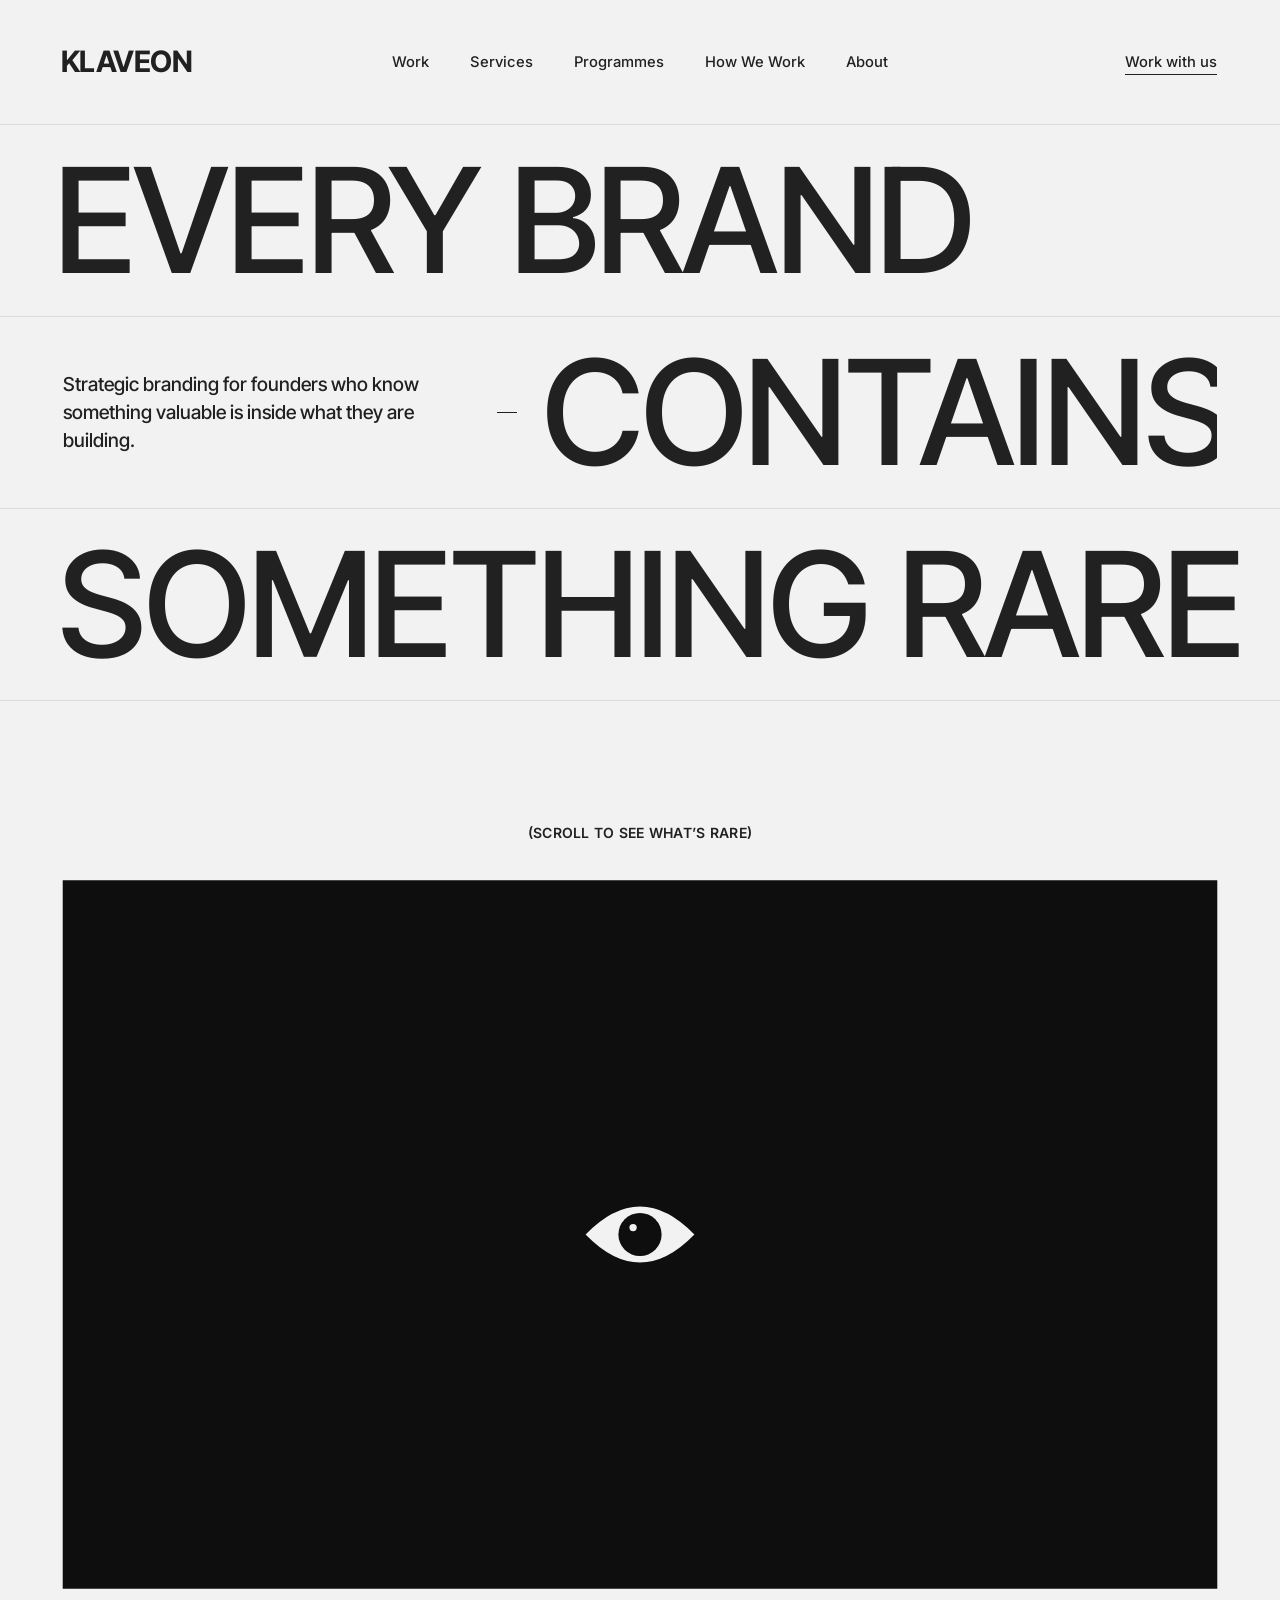
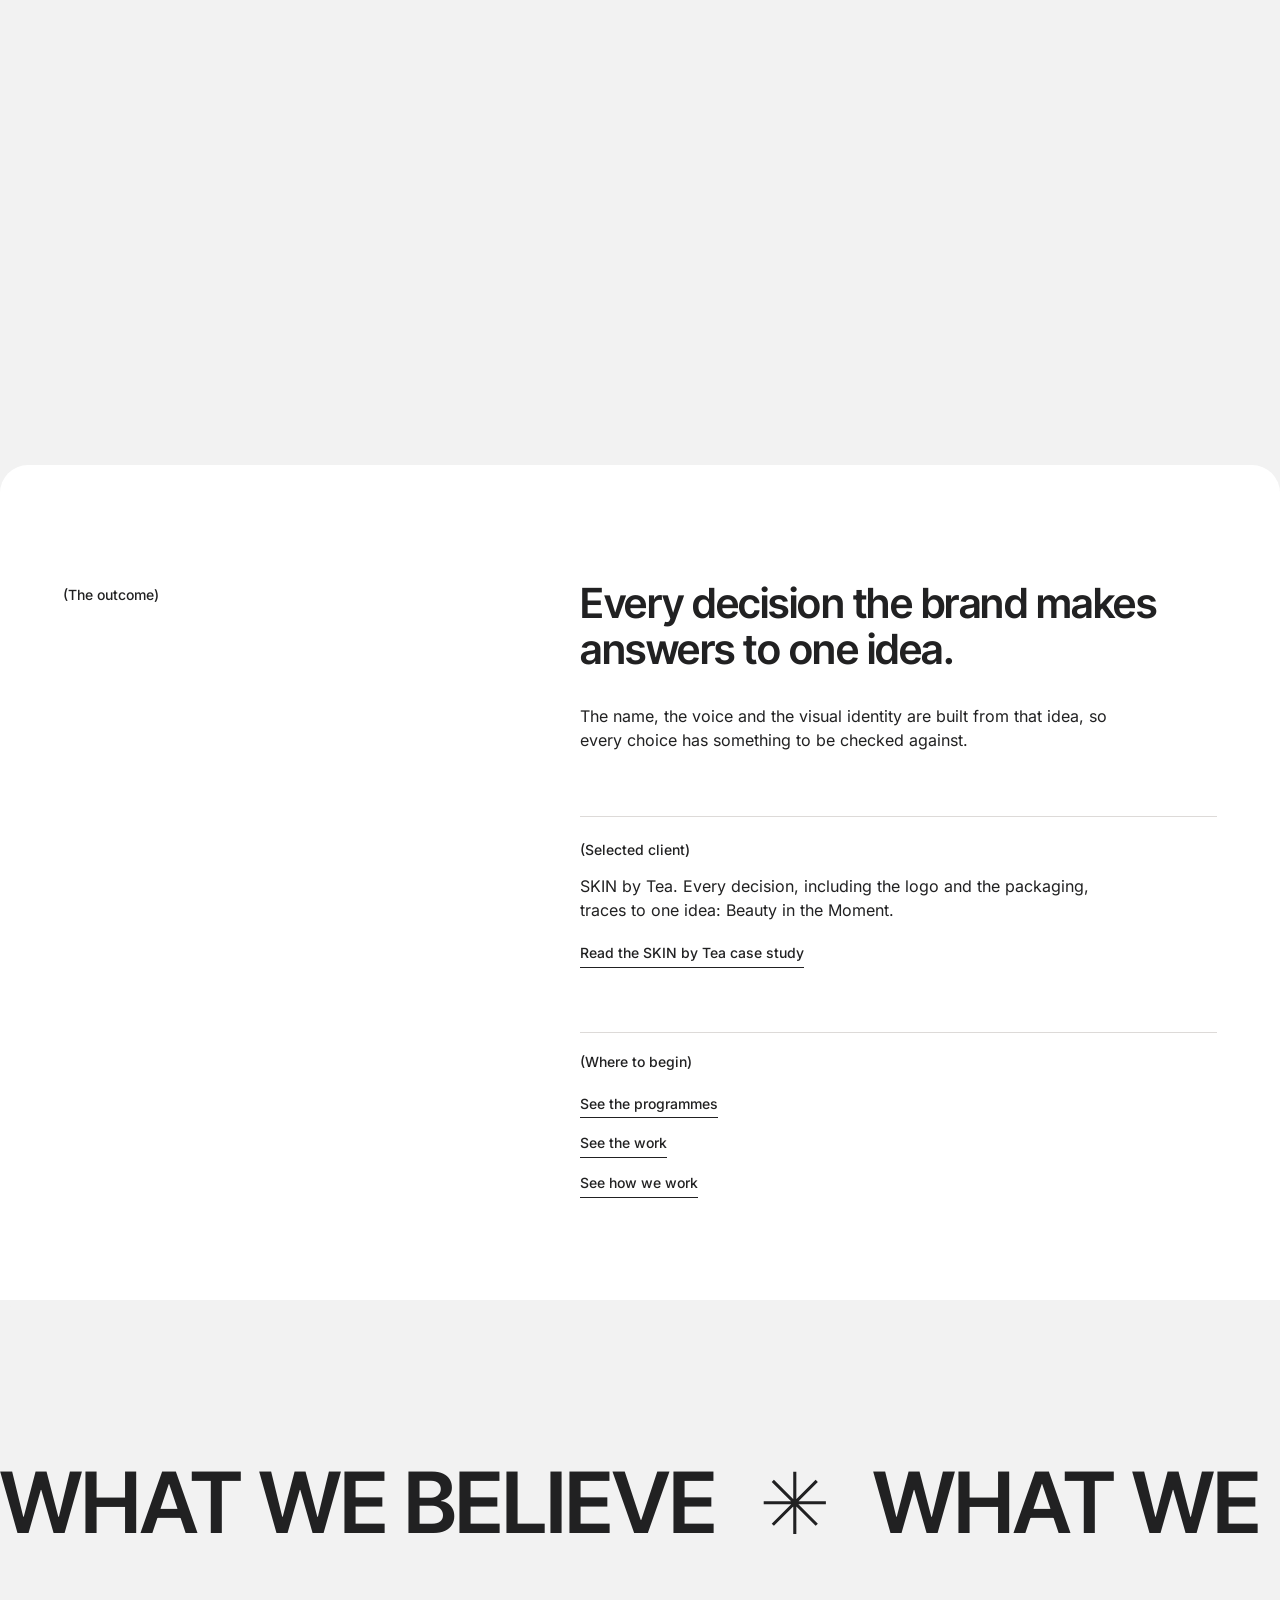
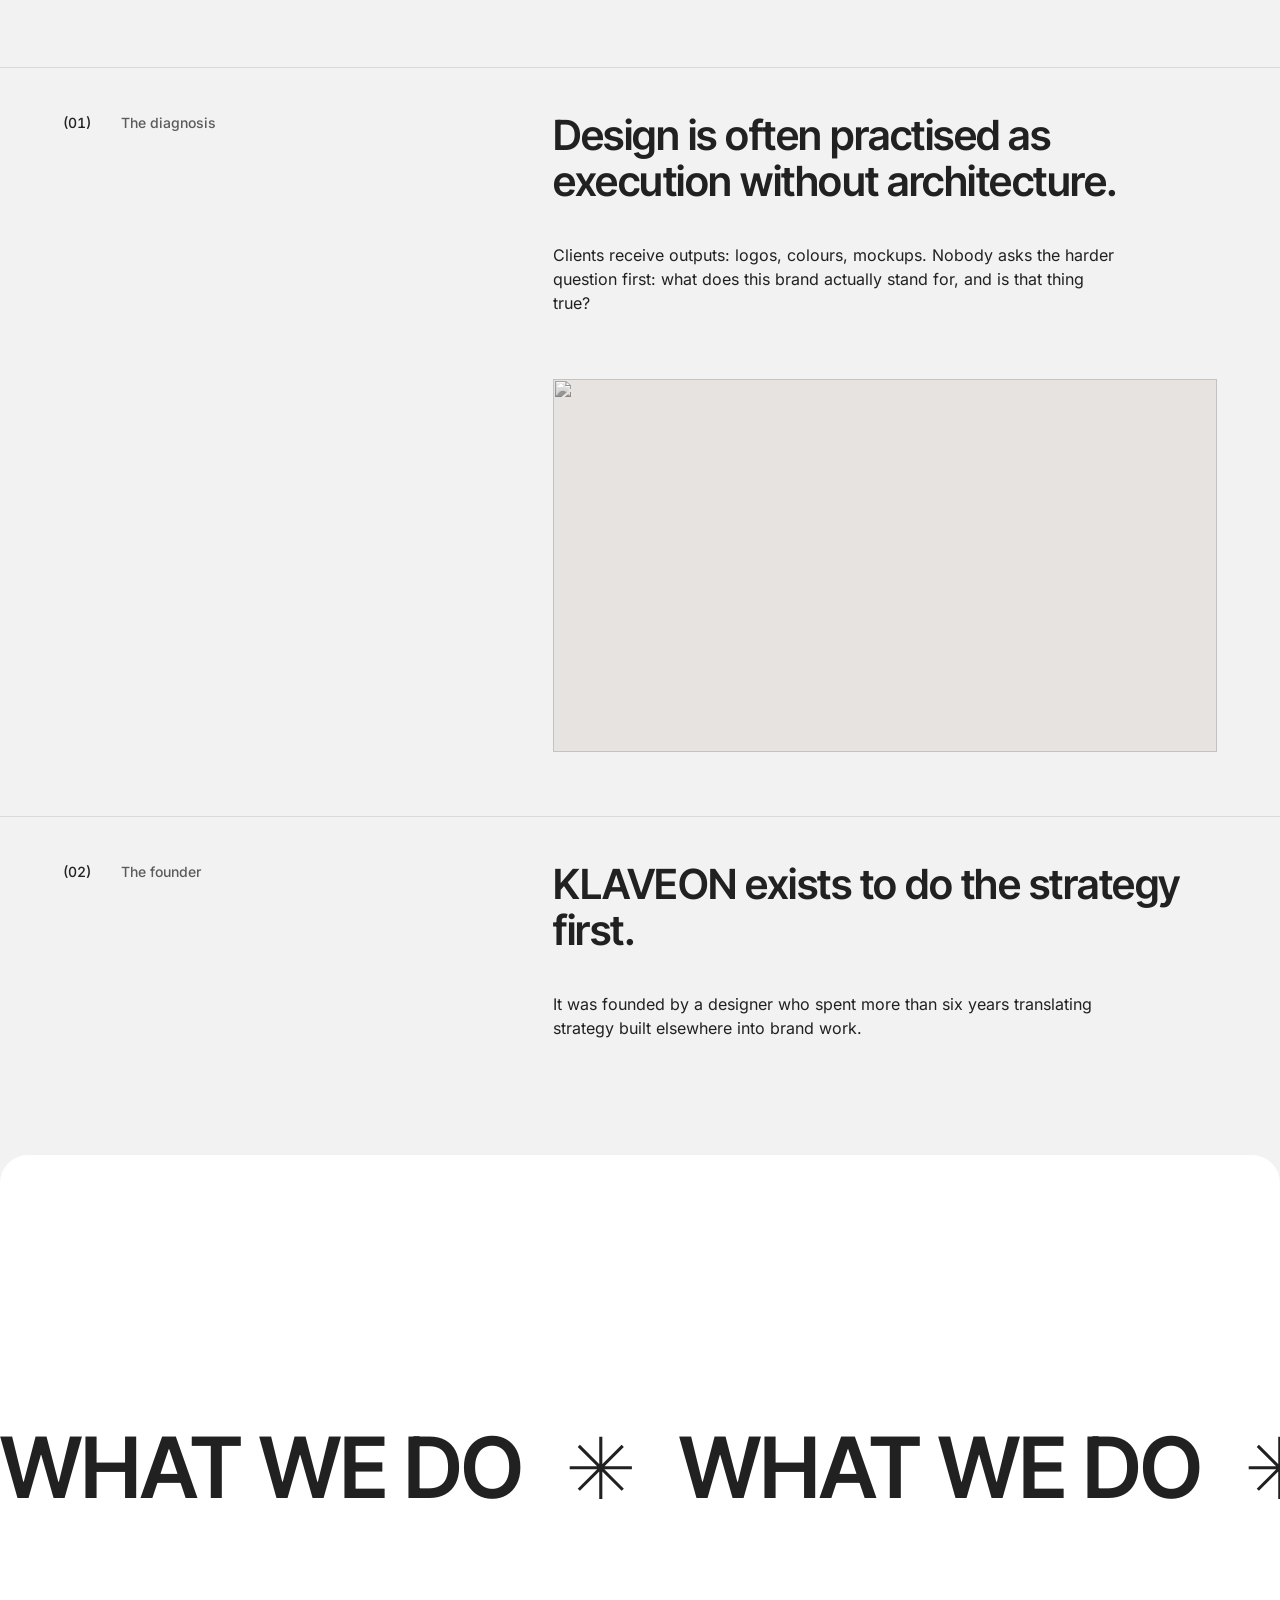
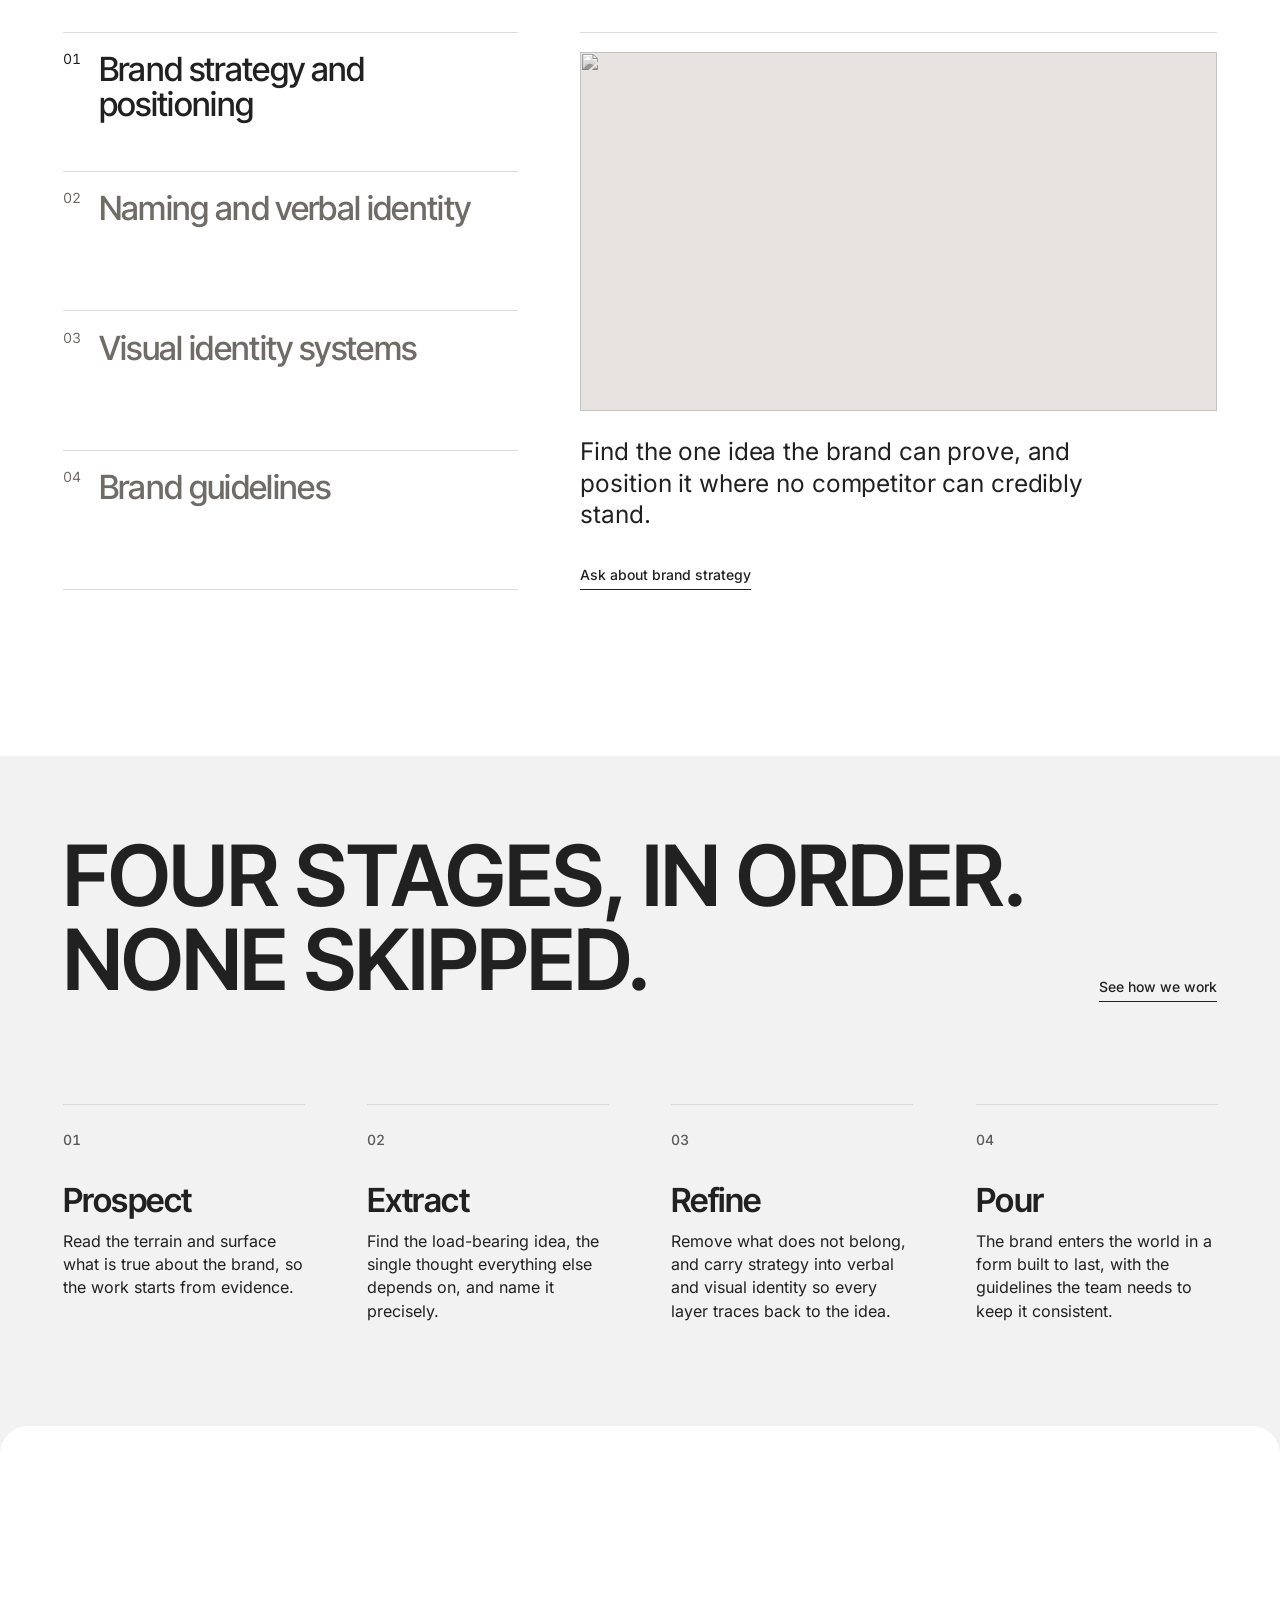
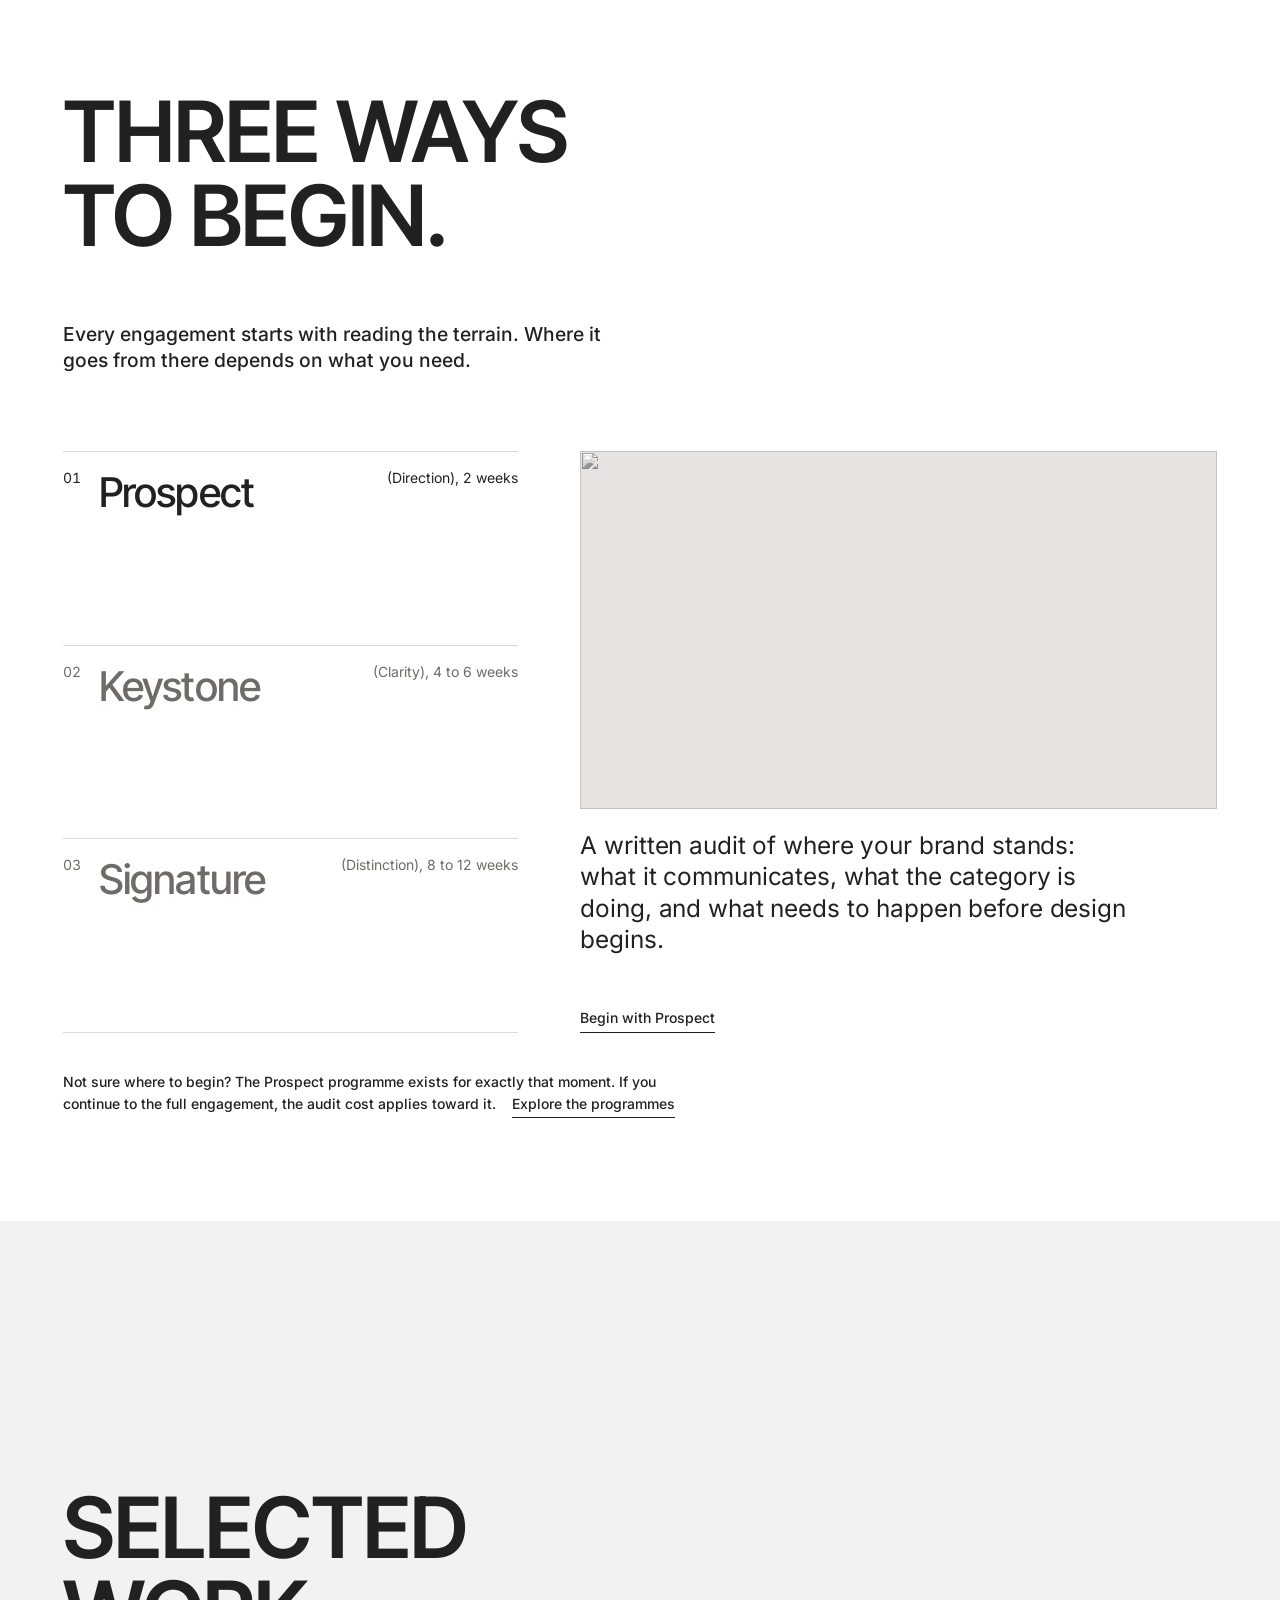
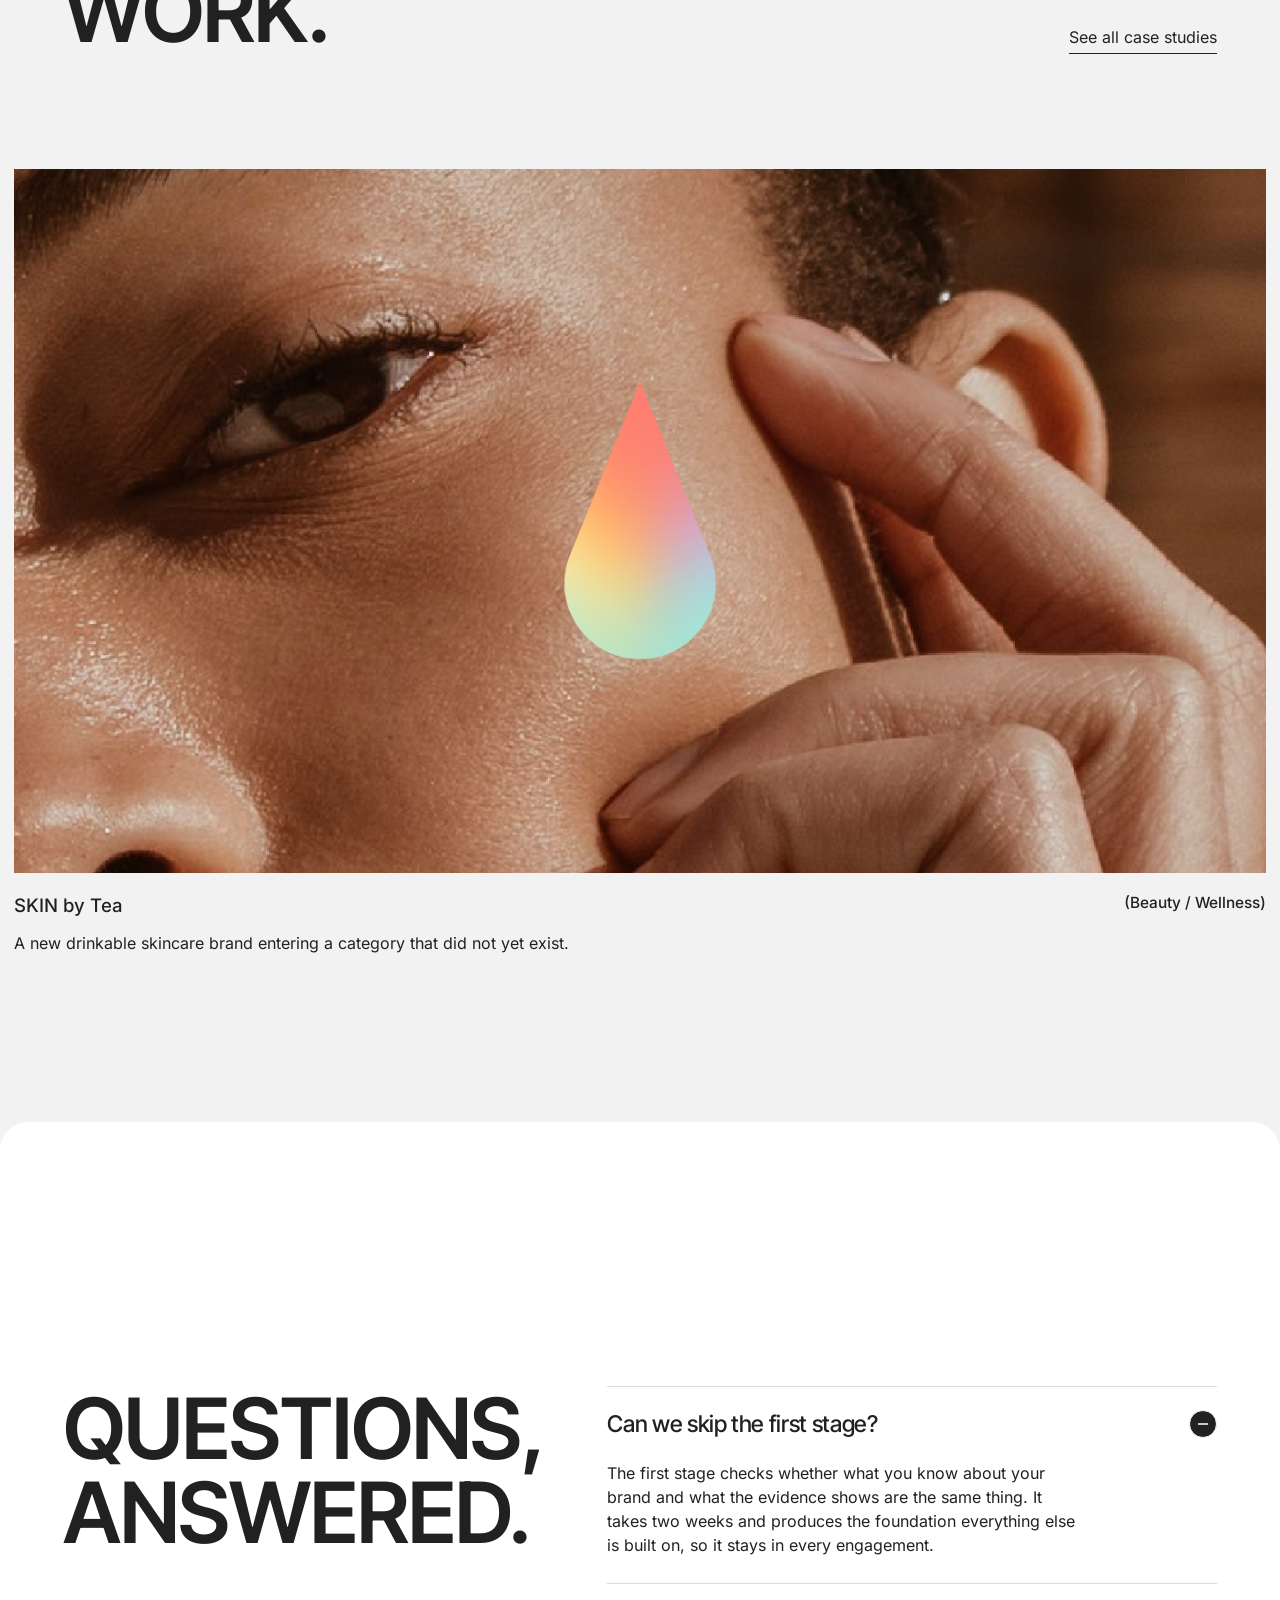
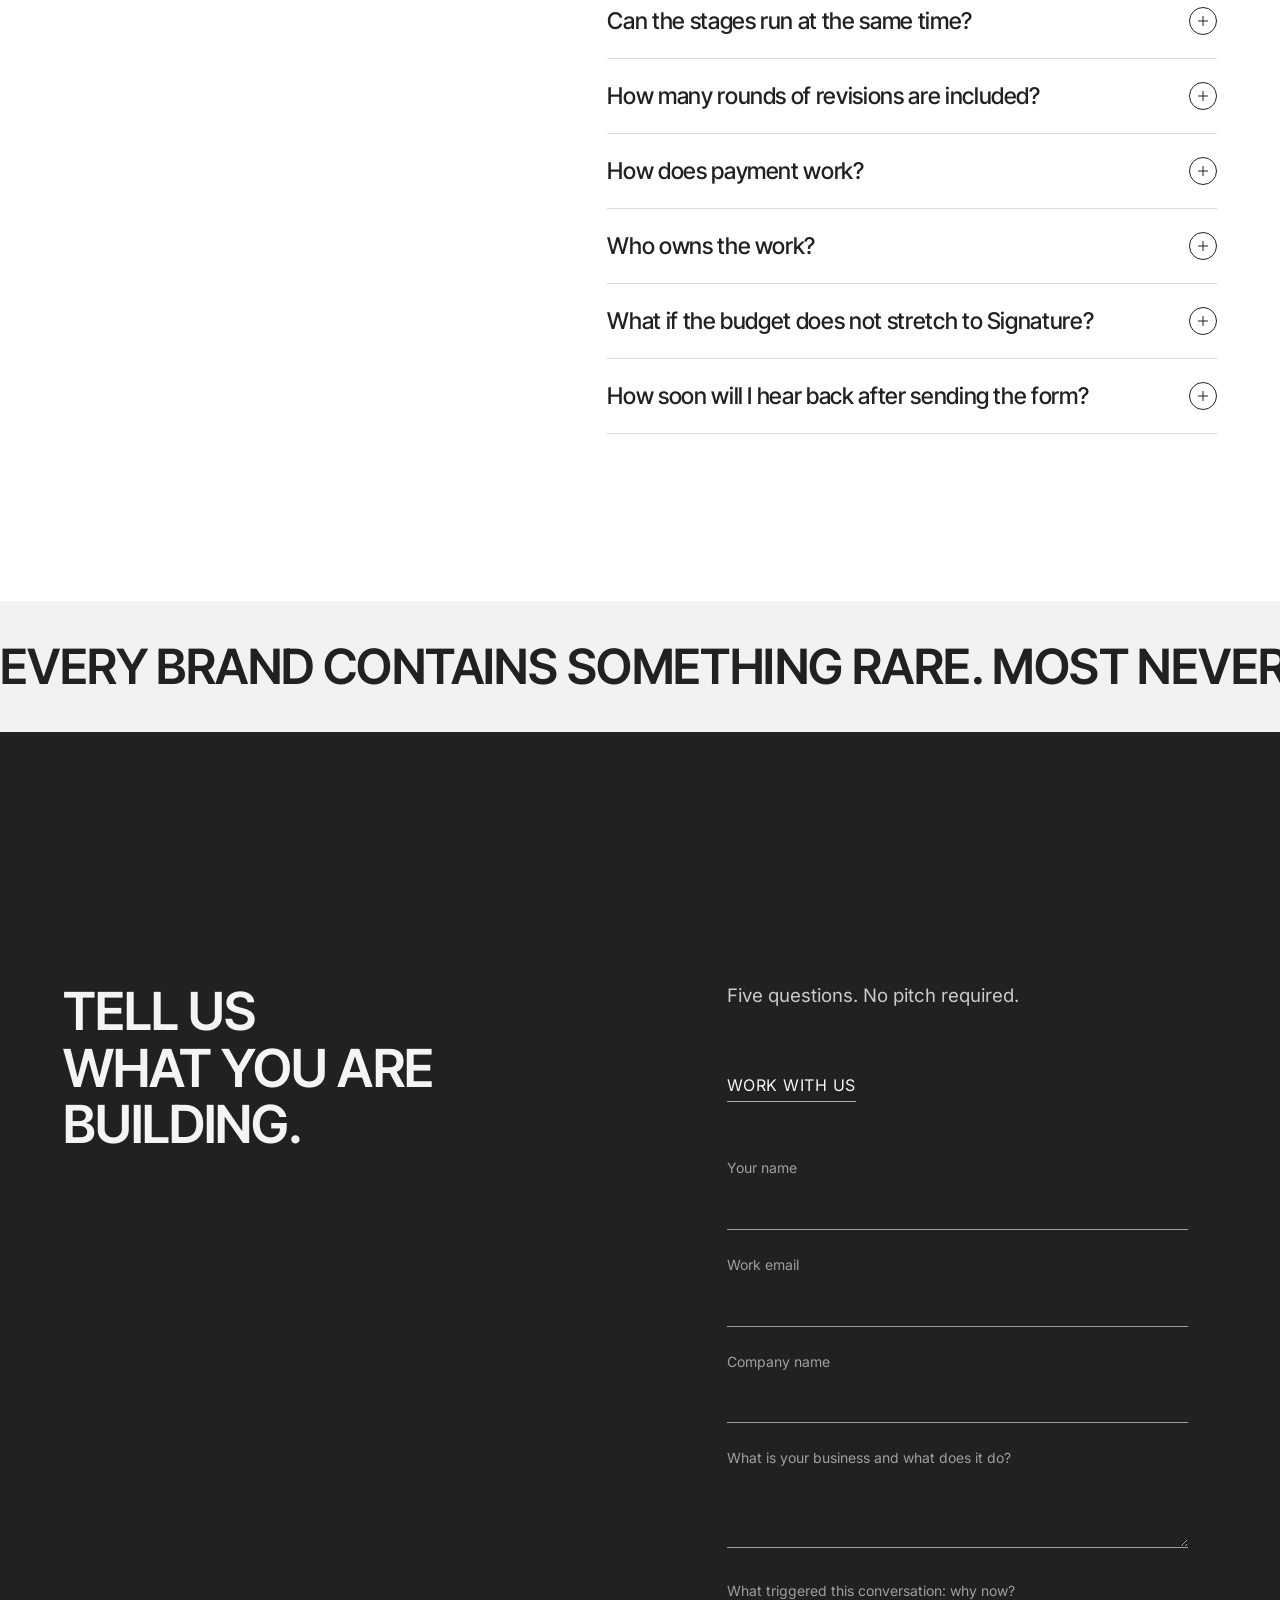
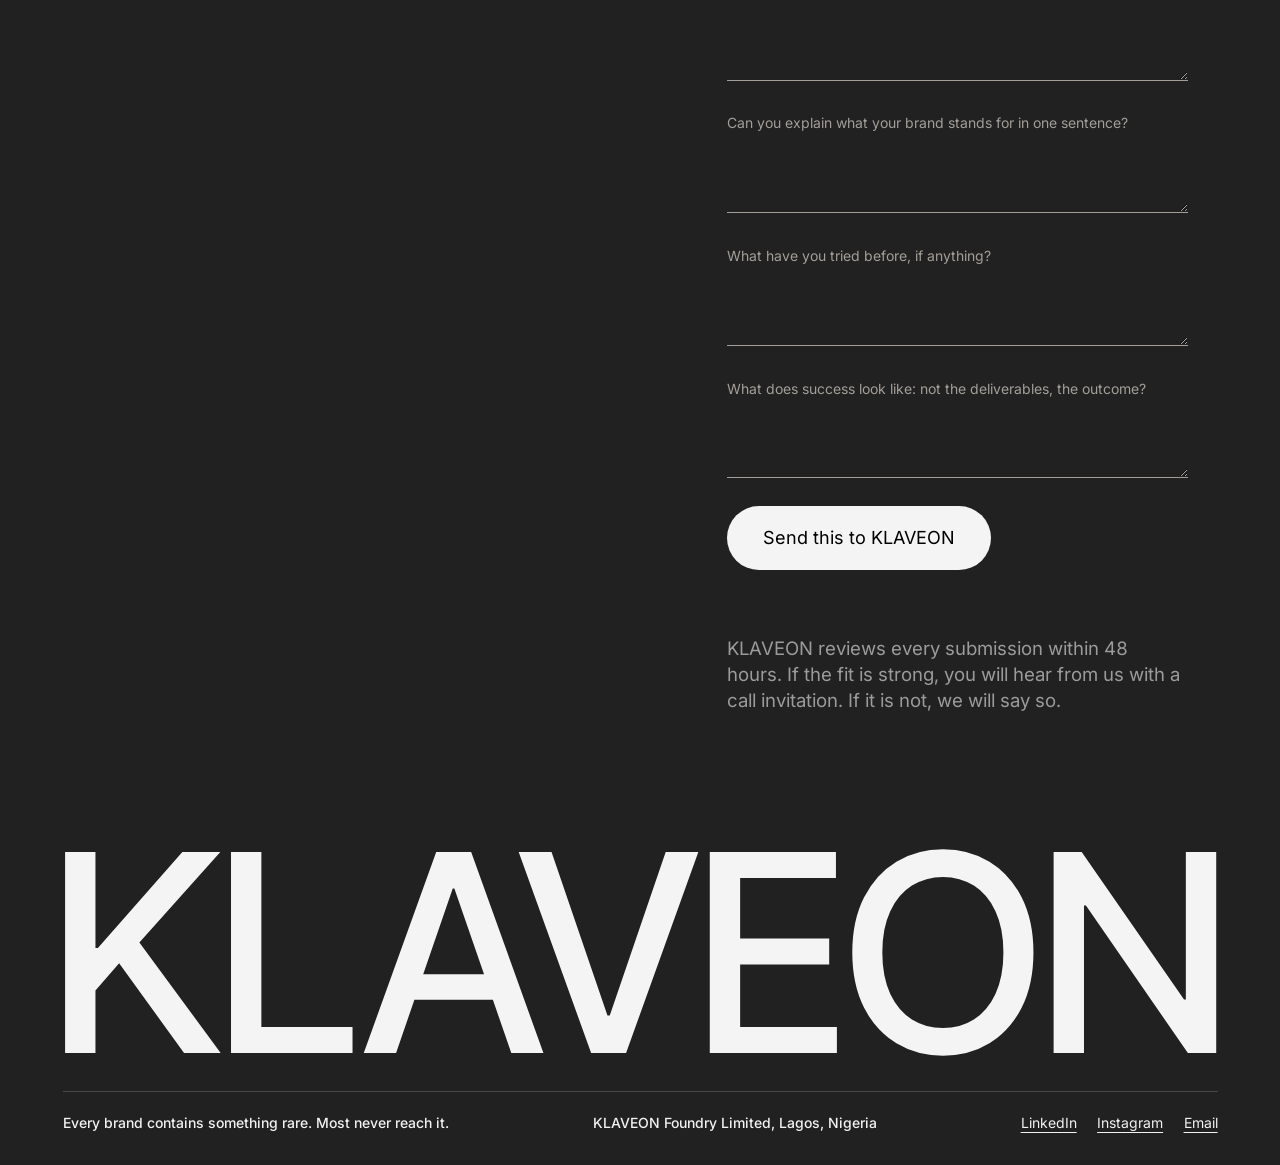
==== commit fc127cb4: "Greedy line wrapping for headlines and text, 5/7 column grid, pills hold the page margin, footer wor" ====
--- a/index.html
+++ b/index.html
@@ -1,4 +1,4 @@
-<!doctype html><html lang="en"><head><meta charset="utf-8"><meta name="viewport" content="width=device-width,initial-scale=1"><title>KLAVEON | Strategic branding agency, Lagos</title><meta name="description" content="KLAVEON is a strategic branding agency in Lagos working with founders at inflection points. Positioning, naming, verbal identity and visual identity, built on strategy first."><link rel="preload" href="fonts/inter-var.woff2" as="font" type="font/woff2" crossorigin><link rel="preload" href="fonts/inter-tight-var.woff2" as="font" type="font/woff2" crossorigin><link rel="stylesheet" href="css/style.css?v=20261123d"><link rel="canonical" href="https://klaveon.github.io/KLAVEON/"><meta property="og:type" content="website"><meta property="og:site_name" content="KLAVEON"><meta property="og:title" content="KLAVEON | Strategic branding agency, Lagos"><meta property="og:description" content="KLAVEON is a strategic branding agency in Lagos working with founders at inflection points. Positioning, naming, verbal identity and visual identity, built on strategy first."><meta property="og:url" content="https://klaveon.github.io/KLAVEON/"><meta name="twitter:card" content="summary"><link rel="icon" type="image/svg+xml" href="favicon.svg"><meta name="theme-color" content="#F2F2F2"></head><body class="home">
+<!doctype html><html lang="en"><head><meta charset="utf-8"><meta name="viewport" content="width=device-width,initial-scale=1"><title>KLAVEON | Strategic branding agency, Lagos</title><meta name="description" content="KLAVEON is a strategic branding agency in Lagos working with founders at inflection points. Positioning, naming, verbal identity and visual identity, built on strategy first."><link rel="preload" href="fonts/inter-var.woff2" as="font" type="font/woff2" crossorigin><link rel="preload" href="fonts/inter-tight-var.woff2" as="font" type="font/woff2" crossorigin><link rel="stylesheet" href="css/style.css?v=20261123e"><link rel="canonical" href="https://klaveon.github.io/KLAVEON/"><meta property="og:type" content="website"><meta property="og:site_name" content="KLAVEON"><meta property="og:title" content="KLAVEON | Strategic branding agency, Lagos"><meta property="og:description" content="KLAVEON is a strategic branding agency in Lagos working with founders at inflection points. Positioning, naming, verbal identity and visual identity, built on strategy first."><meta property="og:url" content="https://klaveon.github.io/KLAVEON/"><meta name="twitter:card" content="summary"><link rel="icon" type="image/svg+xml" href="favicon.svg"><meta name="theme-color" content="#F2F2F2"></head><body class="home">
 <main>
 <header class="nav"><a class="brand" href="index.html">KLAVEON</a><nav class="links"><a href="work/">Work</a><a href="services/">Services</a><a href="programmes/">Programmes</a><a href="method/">How We Work</a><a href="index.html#about">About</a></nav><a class="right cta-link" href="index.html#contact">Work with us</a><button class="menu-btn" type="button" aria-expanded="false">Menu</button></header>
 <section class="h-hero"><h1><span class="l1 ln"><span class="in">Every brand</span></span><span class="l2"><p class="intro">Strategic branding for founders who know something valuable is inside what they are building.</p><span class="dash" aria-hidden="true"></span><span class="w ln"><span class="in">contains</span></span></span><span class="l3 ln"><span class="in">something rare</span></span></h1></section>
@@ -21,4 +21,4 @@
 <section class="cta2" id="contact"><div class="cols"><h2>Tell us<br>what you are building.</h2><div class="r"><p>Five questions. No pitch required.</p><a class="go" id="open-form" href="#form">Work with us</a>
 <form id="form" action="https://formsubmit.co/klaveonfoundry@gmail.com" method="POST" novalidate><input type="hidden" name="_subject" value="New enquiry from the KLAVEON website"><input type="hidden" name="_captcha" value="false"><input type="text" name="_honey" style="display:none" tabindex="-1" autocomplete="off"><div><label for="n">Your name</label><input id="n" name="name" required autocomplete="name"></div><div><label for="e">Work email</label><input id="e" name="email" type="email" required autocomplete="email"></div><div><label for="c">Company name</label><input id="c" name="company" autocomplete="organization"></div><div><label for="q1">What is your business and what does it do?</label><textarea id="q1" name="1 Business" rows="2" required></textarea></div><div><label for="q2">What triggered this conversation: why now?</label><textarea id="q2" name="2 Trigger" rows="2" required></textarea></div><div><label for="q3">Can you explain what your brand stands for in one sentence?</label><textarea id="q3" name="3 Stands for" rows="2"></textarea></div><div><label for="q4">What have you tried before, if anything?</label><textarea id="q4" name="4 Tried before" rows="2"></textarea></div><div><label for="q5">What does success look like: not the deliverables, the outcome?</label><textarea id="q5" name="5 Success" rows="2"></textarea></div><button class="submit" type="submit">Send this to KLAVEON</button><p class="fmsg" id="fmsg" role="status" aria-live="polite"></p><p class="fnote">KLAVEON reviews every submission within 48 hours. If the fit is strong, you will hear from us with a call invitation. If it is not, we will say so.</p></form></div></div>
 <div class="bigword" aria-hidden="true">Klaveon</div><p class="foot"><span>Every brand contains something rare. Most never reach it.</span><span>KLAVEON Foundry Limited, Lagos, Nigeria</span><span class="soc"><a href="https://www.linkedin.com/company/111110998" target="_blank" rel="noopener">LinkedIn</a><a href="https://www.instagram.com/weareklaveon/" target="_blank" rel="noopener">Instagram</a><a href="mailto:klaveonfoundry@gmail.com">Email</a></span></p></section>
-</main><div class="cur" id="cur" aria-hidden="true"></div><script src="js/main.js?v=20261123d"></script><script src="js/ui.js?v=20261123d"></script><script src="js/fx.js?v=20261123d"></script></body></html>+</main><div class="cur" id="cur" aria-hidden="true"></div><script src="js/main.js?v=20261123e"></script><script src="js/ui.js?v=20261123e"></script><script src="js/fx.js?v=20261123e"></script></body></html>
--- a/css/style.css
+++ b/css/style.css
@@ -71,7 +71,7 @@
 .facts span{display:block;font-size:14px;letter-spacing:.06em;text-transform:uppercase;color:var(--sand);margin-bottom:6px}
 .cover img,.proof img{width:100%;height:auto}
 .proof{display:grid;gap:0}
-.sec{display:grid;grid-template-columns:43% 1fr;padding:96px var(--pad);border-top:1px solid var(--fog)}
+.sec{display:grid;grid-template-columns:5fr 7fr;padding:96px var(--pad);border-top:1px solid var(--fog)}
 .sec .body{font-size:clamp(22px,2.2vw,34px);line-height:1.3;letter-spacing:-.005em;max-width:900px}
 .sec .body p{margin:0 0 1em}
 .sec .body ul{margin:0;padding-left:1.1em}
@@ -303,7 +303,7 @@
 
 /* Round 6: alignment, unlock field copy, services section */
 .unlock .field{padding:0 var(--pad)}
-.unlock .field .lead{width:100%;display:grid;grid-template-columns:42% 1fr;gap:var(--pad);align-items:start;padding-top:6vw}
+.unlock .field .lead{width:100%;display:grid;grid-template-columns:5fr 7fr;gap:16px;align-items:start;padding-top:6vw}
 .unlock .field .k{margin:0;font-size:clamp(14px,1.15vw,22px);font-weight:500;line-height:1.3}
 .unlock .field .r{max-width:36em;pointer-events:auto}
 .unlock .field .big{margin:0;font-size:clamp(22px,2.59vw,50px);font-weight:500;line-height:1.25;letter-spacing:-.008em}
@@ -350,13 +350,13 @@
 .sv-hero .vh{position:absolute;width:1px;height:1px;overflow:hidden;clip:rect(0 0 0 0)}
 .mq.big{border-block:1px solid var(--fog);margin:0}
 .mq.big div{font-size:10vw;gap:5vw;line-height:1.3;padding:.04em 0}
-.sv-lead{display:grid;grid-template-columns:42% 1fr;gap:var(--pad);padding:4vw var(--pad) 0}
+.sv-lead{display:grid;grid-template-columns:5fr 7fr;gap:16px;padding:4vw var(--pad) 0}
 .sv-lead p{grid-column:2;margin:0;max-width:22em;font-size:clamp(18px,2.1vw,40px);line-height:1.25;font-weight:500;letter-spacing:-.005em}
 .sv-links{grid-column:1/-1;display:flex;justify-content:space-between;align-items:baseline;margin-top:9vw;padding-bottom:3vw;font-size:clamp(14px,1.05vw,20px);font-weight:500}
 .sv-links a{text-decoration:none;background:linear-gradient(currentColor,currentColor) 0 100%/100% 1px no-repeat;padding-bottom:4px;margin-right:2.4vw;transition:background-size .3s}.sv-links a:hover{background-size:0 1px}
 .sv-links .cap{margin-left:auto}
 .sv-links a:first-child{margin-right:2.4vw}
-.sv-state{display:grid;grid-template-columns:42% 1fr;gap:var(--pad);padding:8vw var(--pad);border-top:1px solid var(--fog)}
+.sv-state{display:grid;grid-template-columns:5fr 7fr;gap:16px;padding:8vw var(--pad);border-top:1px solid var(--fog)}
 .sv-state .cap{font-size:clamp(14px,0.95vw,18px)}
 .sv-state .big{margin:0;font-size:clamp(22px,2.81vw,54px);line-height:1.2;font-weight:500;letter-spacing:-.008em;max-width:22em}
 .sv-state .aud{margin:32px 0 0;font-size:clamp(16px,1.15vw,22px);line-height:1.5;font-weight:400;max-width:32em}
@@ -378,7 +378,7 @@
 .pnote a{margin:0 0 0 12px}.tlink:hover,.pnote a:hover{background-size:0 1px}
 .nav a[aria-current="page"]{opacity:.6}
 .mdiag{height:480vh;position:relative}
-.mstage{position:sticky;top:0;height:100vh;height:100svh;display:grid;grid-template-columns:42% 1fr;gap:var(--pad);padding:0 var(--pad);align-items:center;overflow:hidden}
+.mstage{position:sticky;top:0;height:100vh;height:100svh;display:grid;grid-template-columns:5fr 7fr;gap:16px;padding:0 var(--pad);align-items:center;overflow:hidden}
 .mtext{position:relative;height:60vh;align-self:center}
 .mstep{position:absolute;left:0;top:0;right:8vw;opacity:0;transform:translateY(24px);transition:opacity .5s,transform .6s cubic-bezier(.2,.7,.2,1);pointer-events:none}
 .mstep.on{opacity:1;transform:none;pointer-events:auto}
@@ -403,12 +403,12 @@
 /* Round 9: Motto-style statement rows, method tile, programme cards */
 .bel2{padding:12vw var(--pad) 4vw}
 .bel2 .sec-title{margin:0 0 9vw}
-.brow{display:grid;grid-template-columns:42% 1fr;gap:var(--pad);padding:3.4vw 0 7vw;border-top:1px solid var(--fog);margin:0 calc(var(--pad)*-1);padding-left:var(--pad);padding-right:var(--pad)}
+.brow{display:grid;grid-template-columns:5fr 7fr;gap:16px;padding:3.4vw 0 7vw;border-top:1px solid var(--fog);margin:0 calc(var(--pad)*-1);padding-left:var(--pad);padding-right:var(--pad)}
 .bl{display:flex;gap:2.4vw;font-size:clamp(14px,0.95vw,18px);font-weight:500}.bl span:last-child{opacity:.72}
 .br h3{margin:0;max-width:17em;font-size:clamp(24px,3.24vw,62px);line-height:1.12;font-weight:600;letter-spacing:-.012em}
 .br p{margin:3vw 0 0;max-width:30em;font-size:clamp(16px,1.2vw,23px);line-height:1.5;font-weight:400}
 .how2{padding:9vw var(--pad) 8vw;border-top:1px solid var(--fog)}
-.hgrid{display:grid;grid-template-columns:42% 1fr;gap:var(--pad);align-items:stretch}
+.hgrid{display:grid;grid-template-columns:5fr 7fr;gap:16px;align-items:stretch}
 .hm{display:flex;flex-direction:column;justify-content:space-between;gap:48px}
 .hm .cap{font-size:clamp(14px,0.95vw,18px);font-weight:500}
 .hm h2{margin:0;max-width:11em;font-size:clamp(30px,4.32vw,83px);line-height:1.05;font-weight:600;letter-spacing:-.016em}
@@ -451,7 +451,7 @@
 .unlock .field .k{font-size:clamp(14px,1vw,19px);font-weight:500;margin:0 0 2.4vw;display:flex;align-items:center;gap:.8em}
 .unlock .field .k::before{content:"";width:2.4vw;height:1px;background:currentColor;opacity:.6}
 .unlock .field .big{max-width:13.5em;font-size:clamp(34px,6.05vw,116px);font-weight:600;line-height:1.02;letter-spacing:-.018em}
-.unlock .field .lb{display:grid;grid-template-columns:42% 1fr;gap:var(--pad);margin-top:5vw;padding-top:1.6vw;border-top:1px solid var(--fog);pointer-events:auto}
+.unlock .field .lb{display:grid;grid-template-columns:5fr 7fr;gap:16px;margin-top:5vw;padding-top:1.6vw;border-top:1px solid var(--fog);pointer-events:auto}
 .unlock .field .aud{margin:0;max-width:20em;font-size:clamp(16px,1.35vw,26px);line-height:1.4;font-weight:500}
 .unlock .field .r2{display:flex;flex-direction:column;align-items:flex-start;gap:14px}
 .unlock .field .r2 .cap{font-size:clamp(14px,0.95vw,18px);font-weight:500;opacity:.55}
@@ -852,7 +852,7 @@
 /* Round 22: programme page template */
 .pr .meta2{margin:6px 0 0;font-size:clamp(14px,.95vw,17px);color:var(--sand)}
 .pr-c{text-decoration:none}
-.pg-fit,.pg-acc,.pg-fine,.pg-next,.pg-work{display:grid;grid-template-columns:42% 1fr;gap:var(--pad);padding:clamp(56px,7vw,128px) var(--pad);border-top:1px solid var(--fog)}
+.pg-fit,.pg-acc,.pg-fine,.pg-next,.pg-work{display:grid;grid-template-columns:5fr 7fr;gap:16px;padding:clamp(56px,7vw,128px) var(--pad);border-top:1px solid var(--fog)}
 .pg-fit .cap,.pg-acc .cap,.pg-fine .cap,.pg-next .cap,.pg-work .cap{font-size:clamp(14px,.95vw,18px);font-weight:500}
 .pg-fit h2,.pg-next h2{margin:0;font-family:var(--font-display);font-weight:500;font-size:clamp(30px,3.6vw,68px);line-height:1.05;letter-spacing:-.022em;max-width:15em}
 .pg-fit .fp,.pg-next .r>p{margin:clamp(24px,2.4vw,40px) 0 0;max-width:32em;font-size:clamp(16px,1.3vw,24px);line-height:1.45;color:var(--castle)}
@@ -984,7 +984,7 @@
 .cta2 input,.cta2 textarea{border-bottom-color:var(--sand-l)}
 .lc-nav li button{all:unset;box-sizing:border-box;display:flex;gap:16px;width:100%;cursor:pointer;color:inherit;font:inherit}.lc-nav li button:focus-visible{outline:2px solid currentColor;outline-offset:4px}
 /* Round 10: outcome section matches the diagnosis rows (same grid, label and headline scale) */
-.oc{grid-template-columns:42% 1fr}
+.oc{grid-template-columns:5fr 7fr}
 .oc-lab{font-size:clamp(14px,0.95vw,18px);font-weight:500}
 .oc-h{font-size:clamp(24px,3.24vw,62px);line-height:1.12;font-weight:600;letter-spacing:-.012em;max-width:17em}
 .oc-p{font-size:clamp(16px,1.2vw,23px);line-height:1.5;max-width:30em}
@@ -997,9 +997,9 @@
 .foot .soc a:hover{text-decoration:none}
 .cta2 .foot span.soc{color:#f2f2f2}
 @media(min-width:700px) and (max-width:991px){
-.brow{grid-template-columns:42% 1fr;gap:var(--pad)}.brow{padding-top:3.4vw;padding-bottom:7vw}
+.brow{grid-template-columns:5fr 7fr;gap:16px}.brow{padding-top:3.4vw;padding-bottom:7vw}
 .bl{gap:2.4vw}.br h3{font-size:clamp(20px,3.24vw,62px)}.br p{margin-top:3vw;font-size:clamp(16px,1.5vw,23px)}
-.oc{grid-template-columns:42% 1fr;gap:var(--pad)}.oc-h{font-size:clamp(20px,3.24vw,62px)}.oc-p,.oc-proof p{font-size:clamp(16px,1.5vw,23px)}
+.oc{grid-template-columns:5fr 7fr;gap:16px}.oc-h{font-size:clamp(20px,3.24vw,62px)}.oc-p,.oc-proof p{font-size:clamp(16px,1.5vw,23px)}
 }
 
 /* Round 12: the remaining two and three column layouts hold until 700px; type scales with the viewport in between */
@@ -1056,3 +1056,10 @@
 .proj{margin-inline:calc(var(--bleed) - var(--pad))}
 @media(max-width:699px){.cs .vtx h2,.vtx .vbody{grid-column:1/-1}}
 @media(max-width:991px){.rtx{grid-column:auto}}
+
+/* Round 22: headlines and text fill each line before breaking (Motto wraps greedily); left label 5 of 12 columns, text 6 of 12 */
+h1,h2,h3,h4,p,li,.big,.sec-title,.k,.hc,.rtx h2,.cs .vtx h2,.cs .vtx p,.oc-h,.br h3,.pg-fit h2,.pg-next h2,.sv-lead p,.hm h2,.tp p,.pr .st{text-wrap:wrap}
+.br h3,.oc-h,.svr .st,.sv-state .big,.sv-lead p,.pg-fit h2,.pg-next h2,.pr .st{max-width:none}
+.bigword{margin-left:0}
+.idea{left:var(--pad)}.toggle{right:var(--pad)}
+@media(max-width:767px){.idea{left:12px}.toggle{right:12px}}
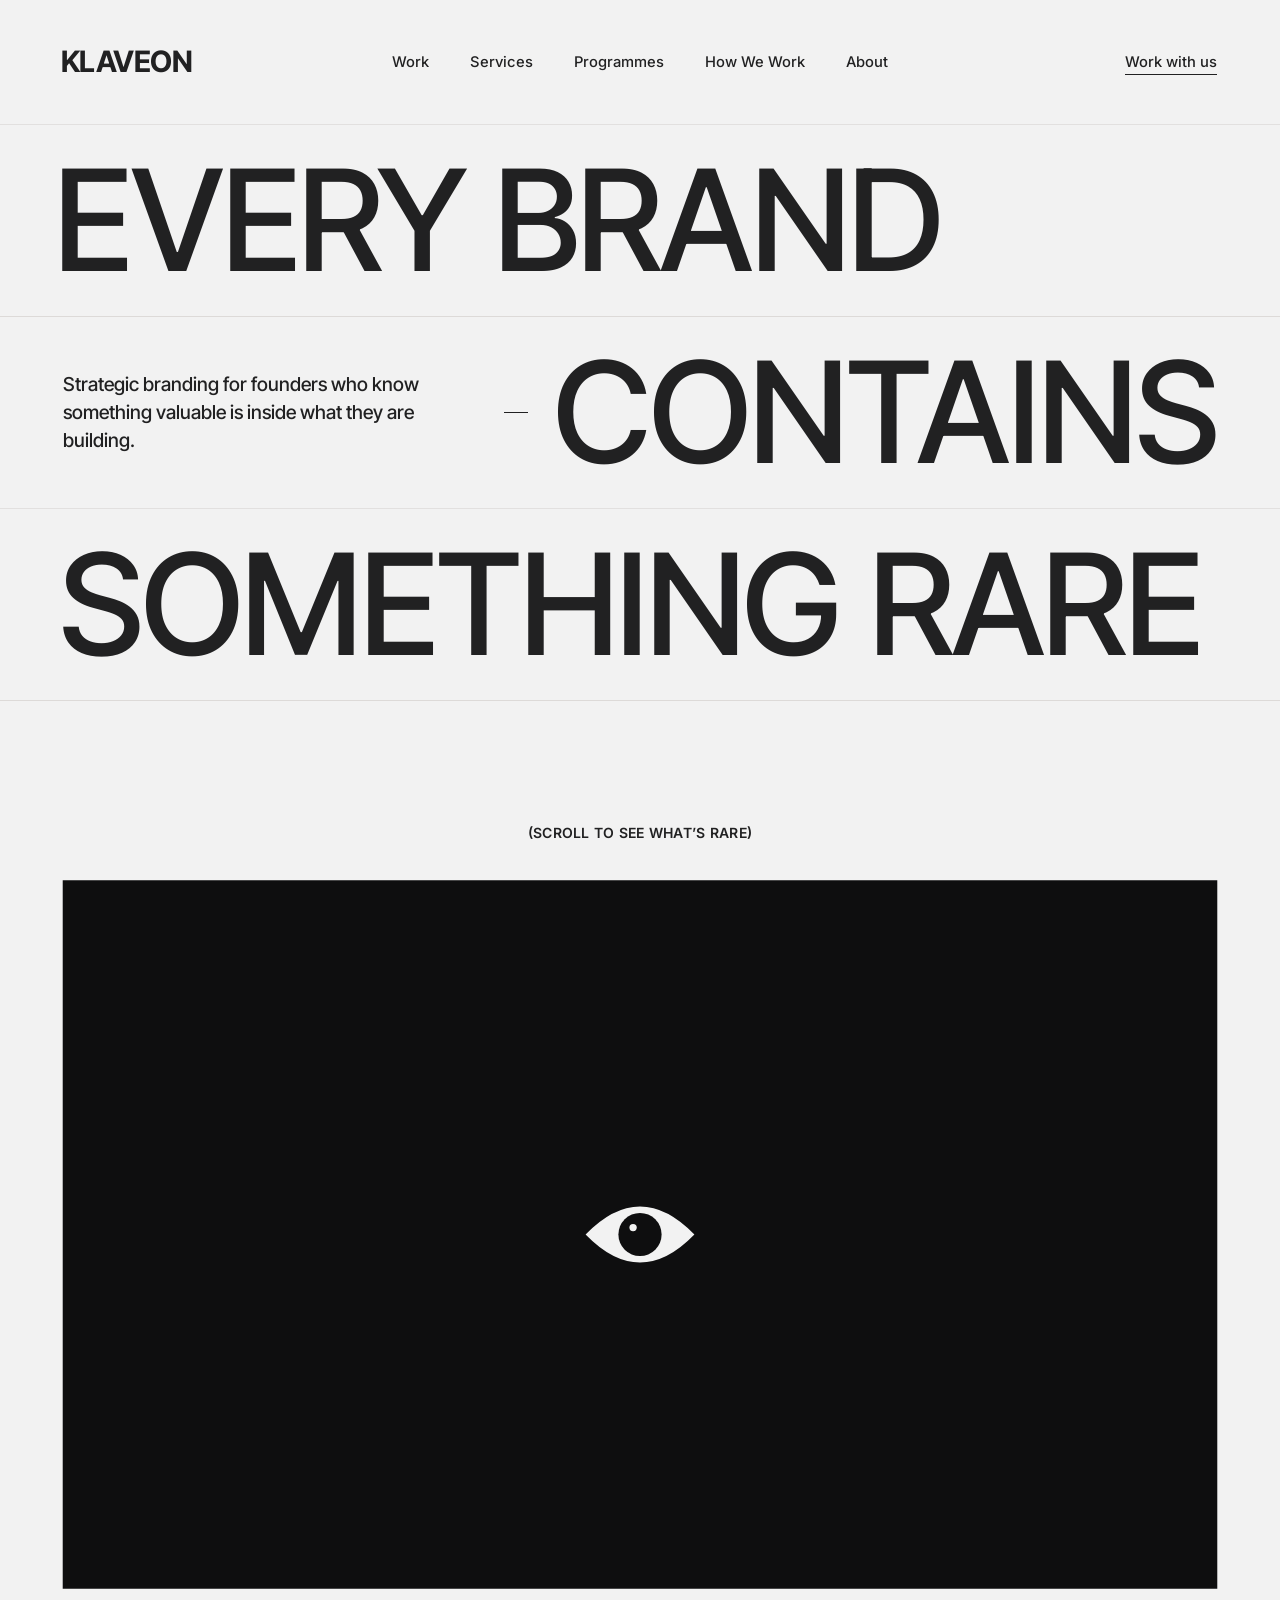
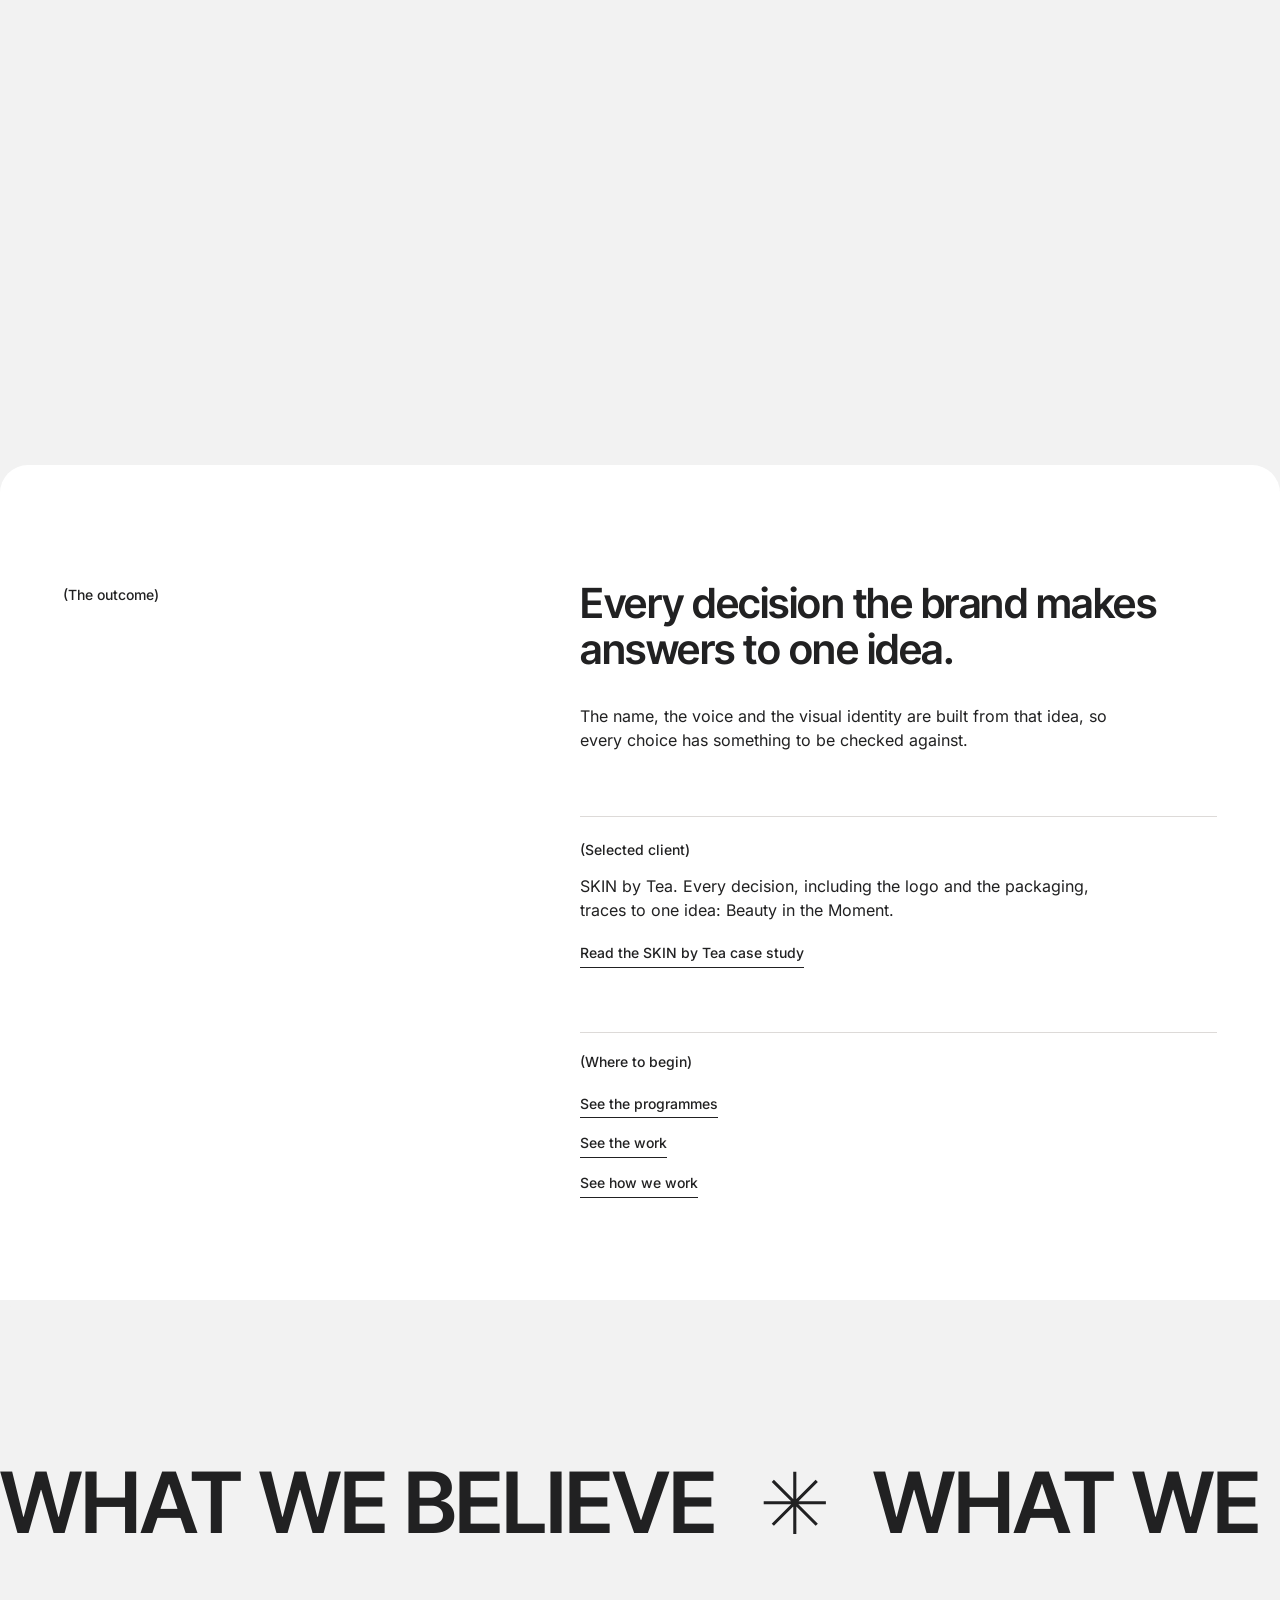
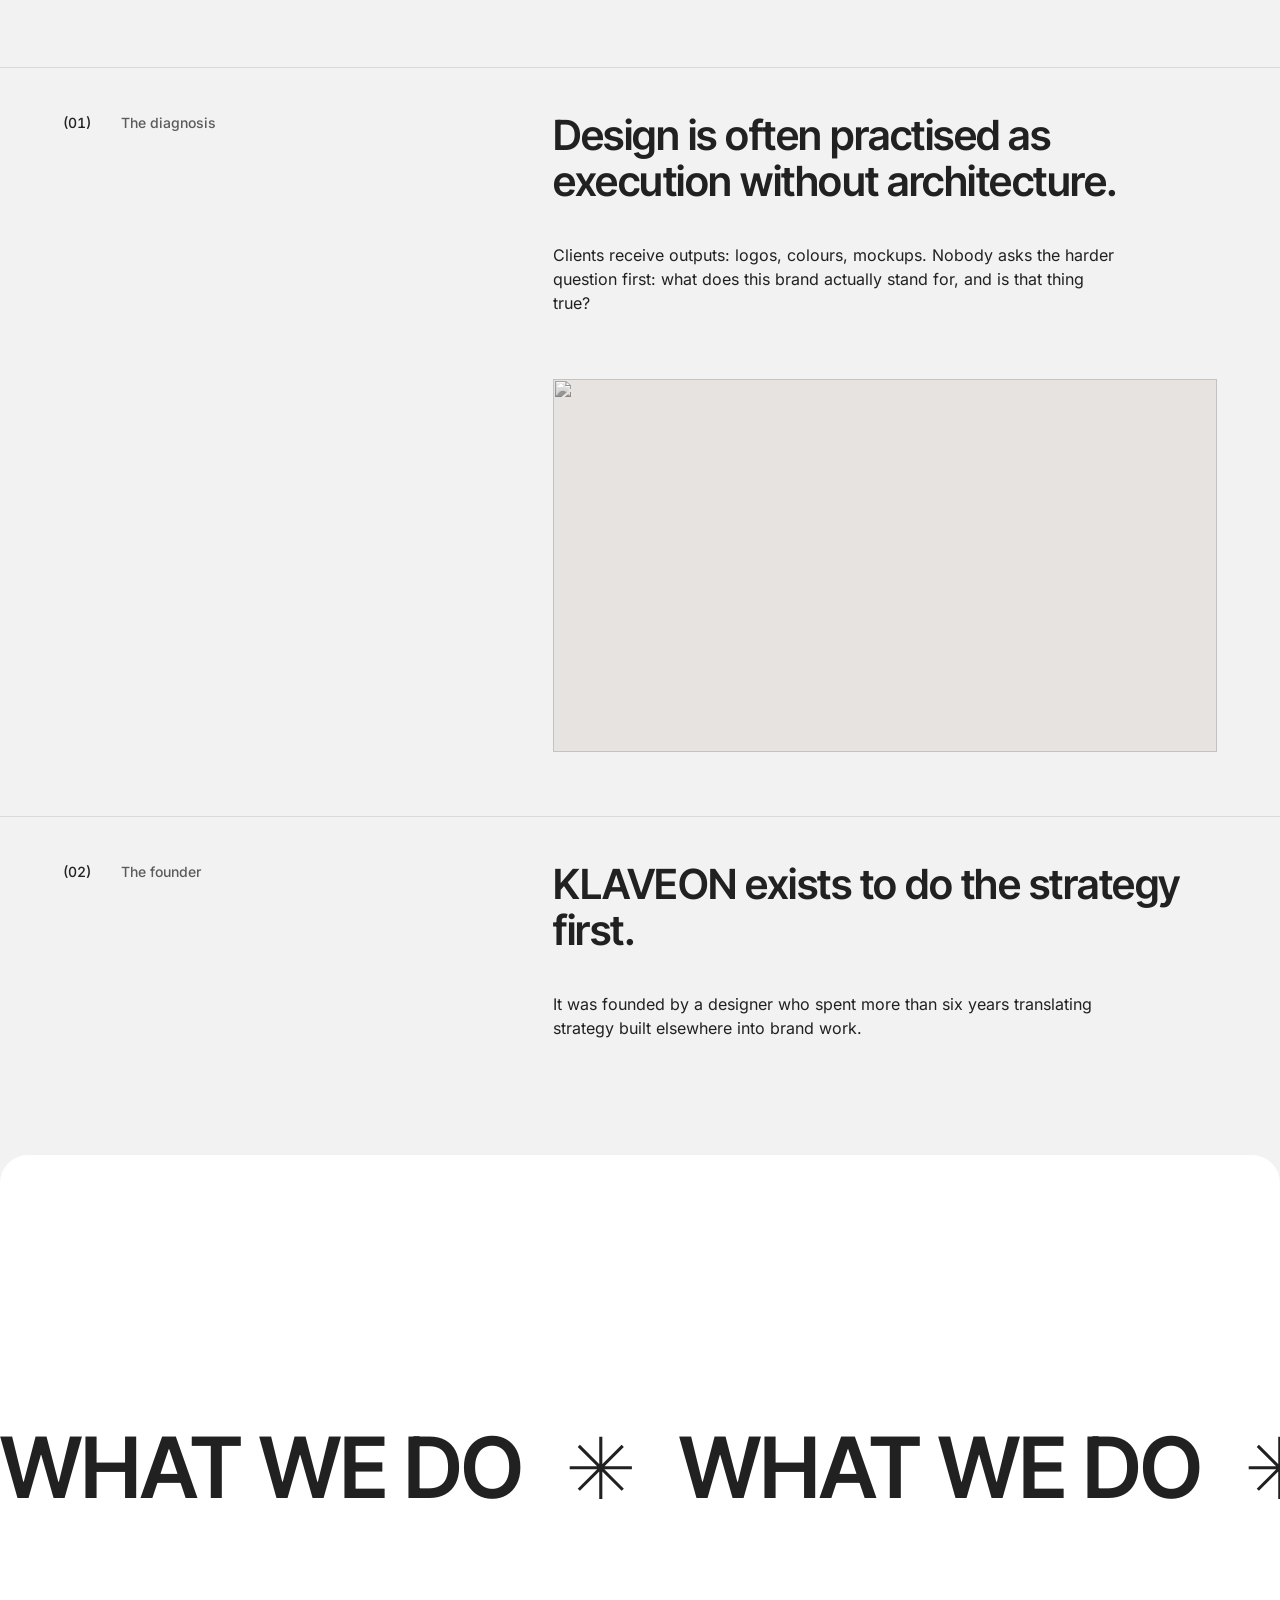
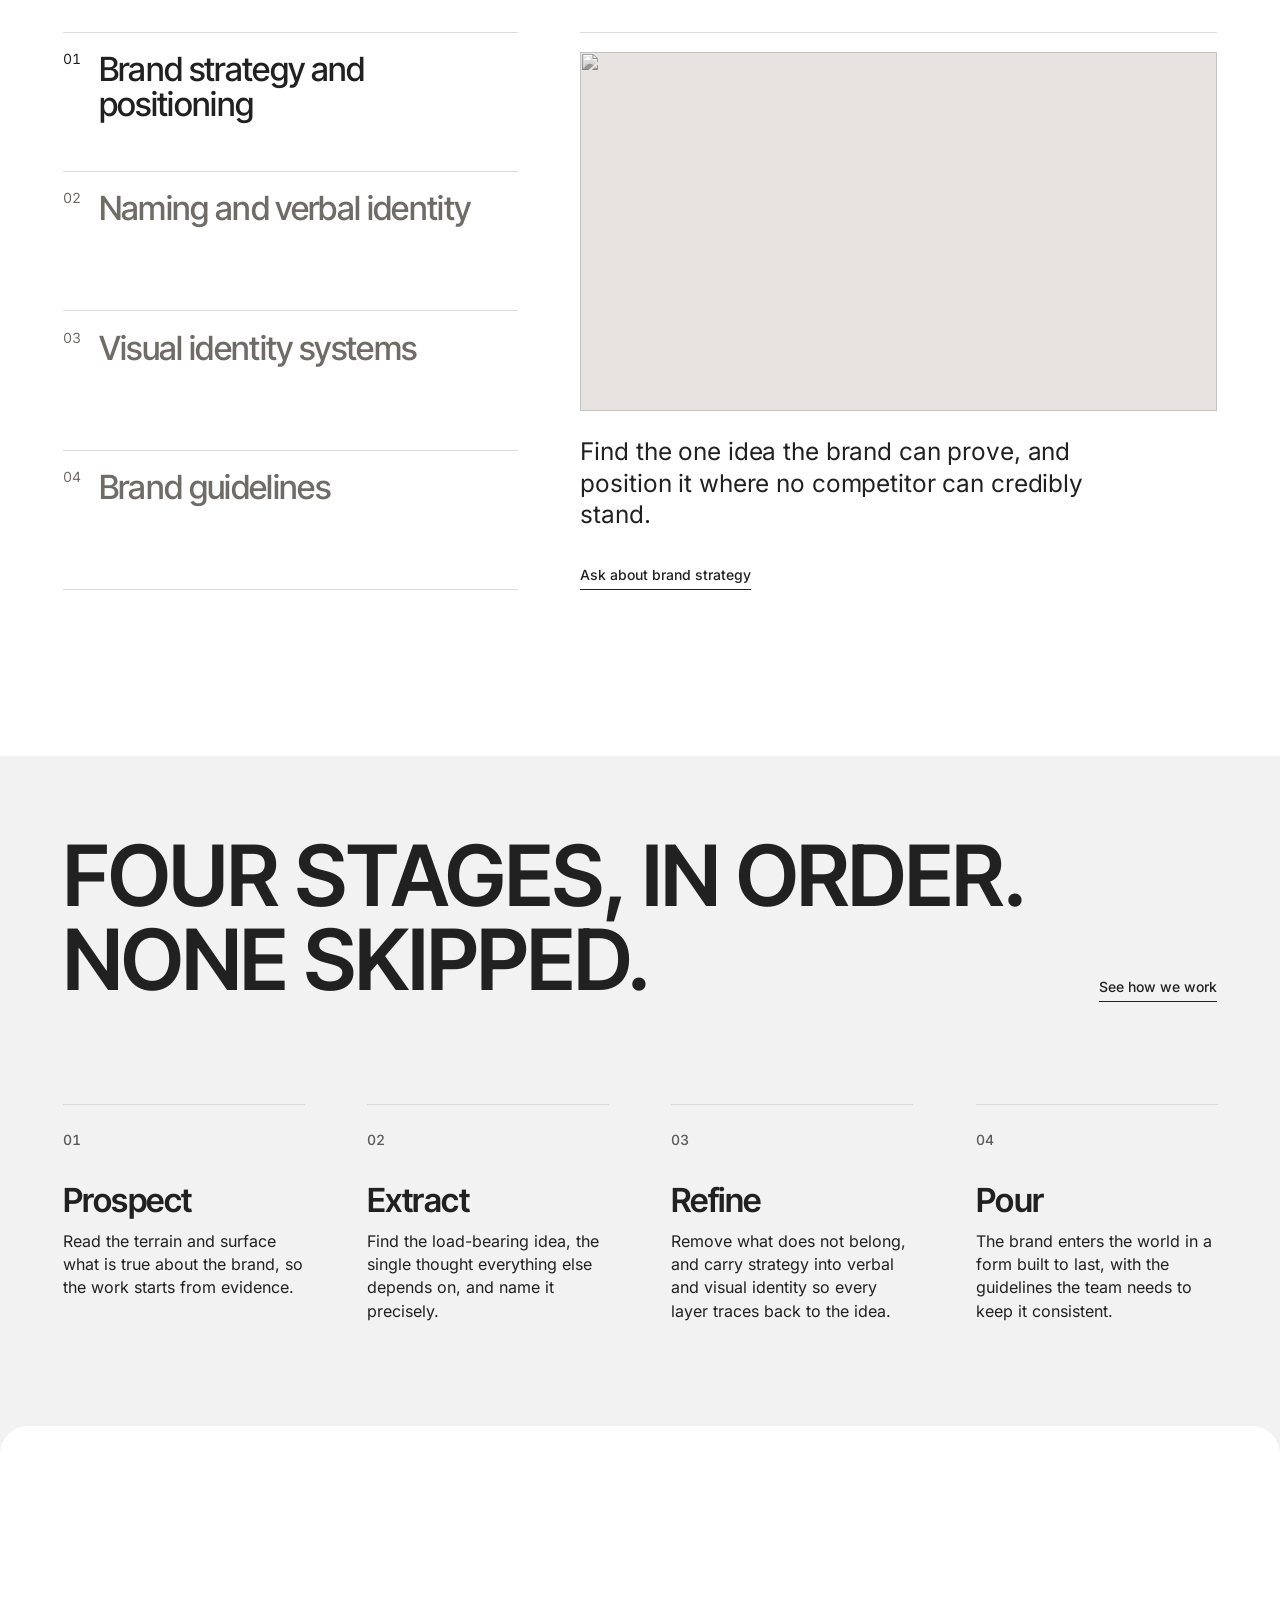
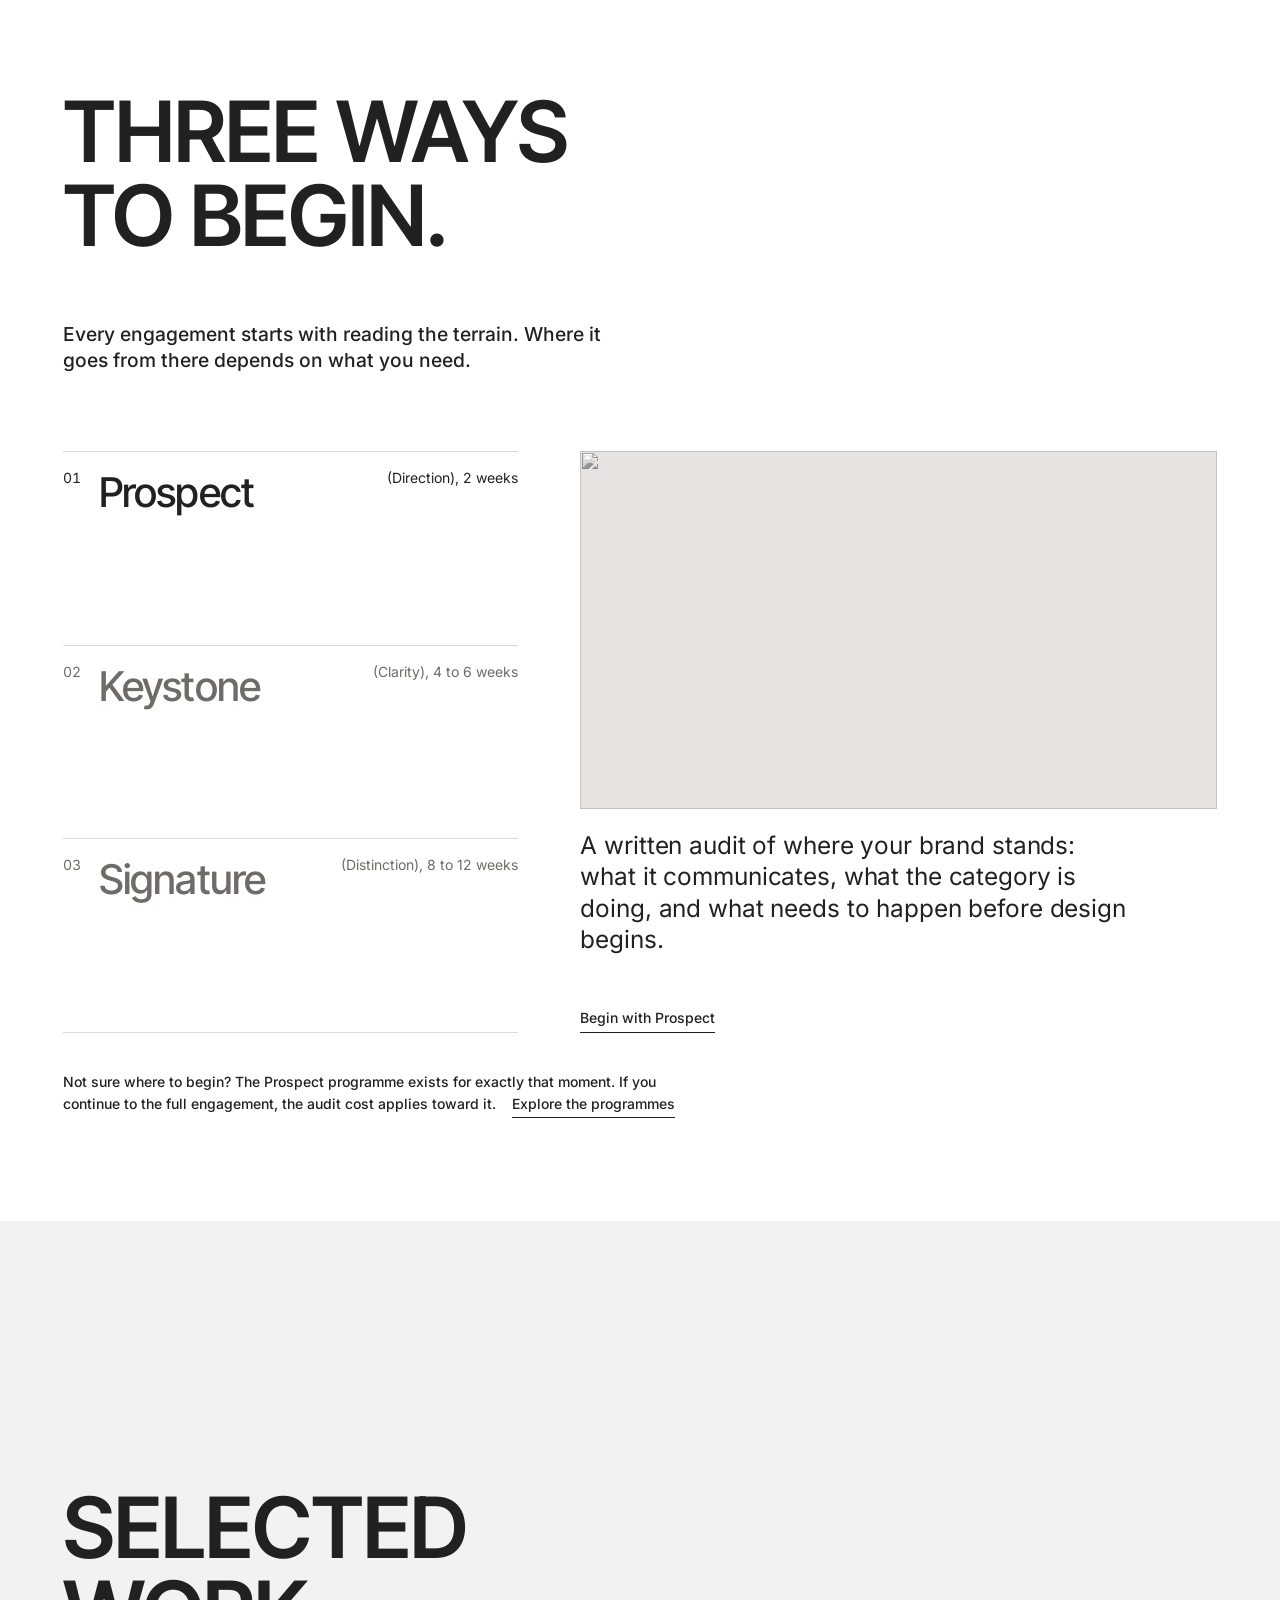
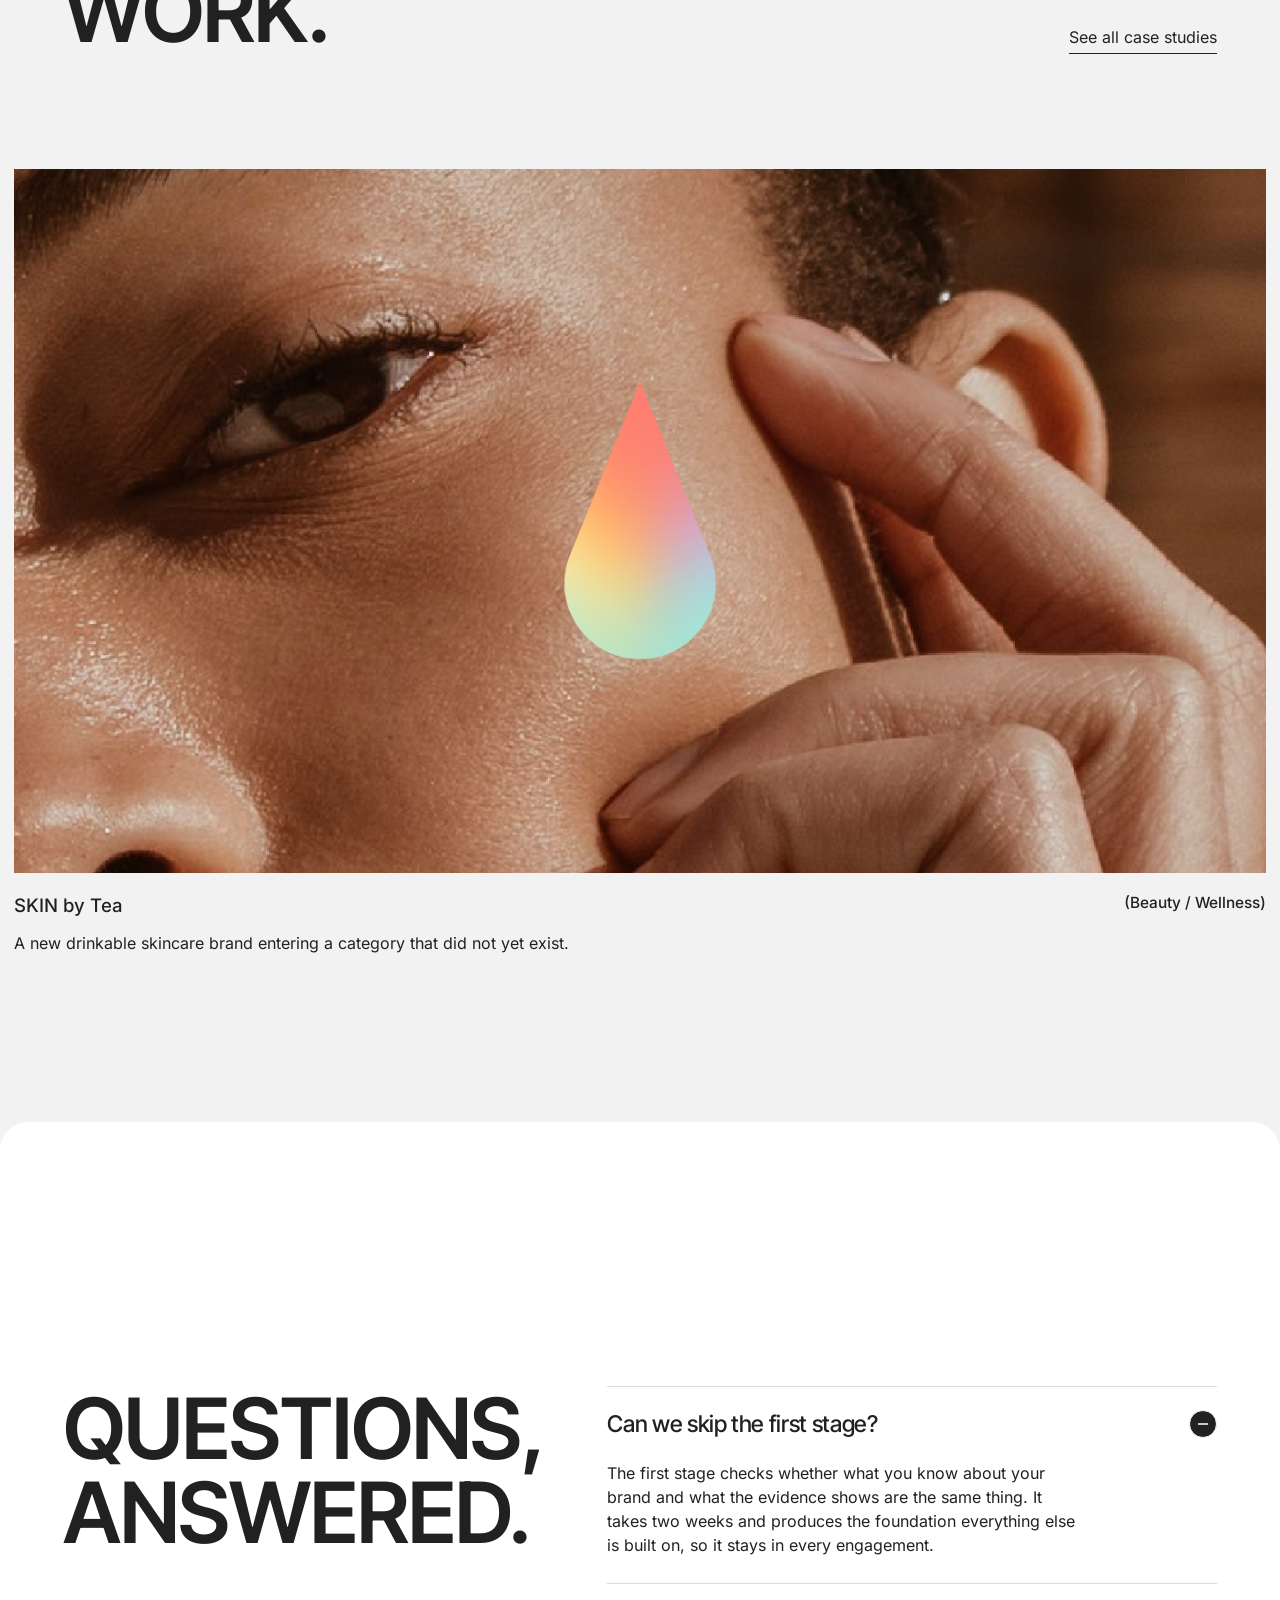
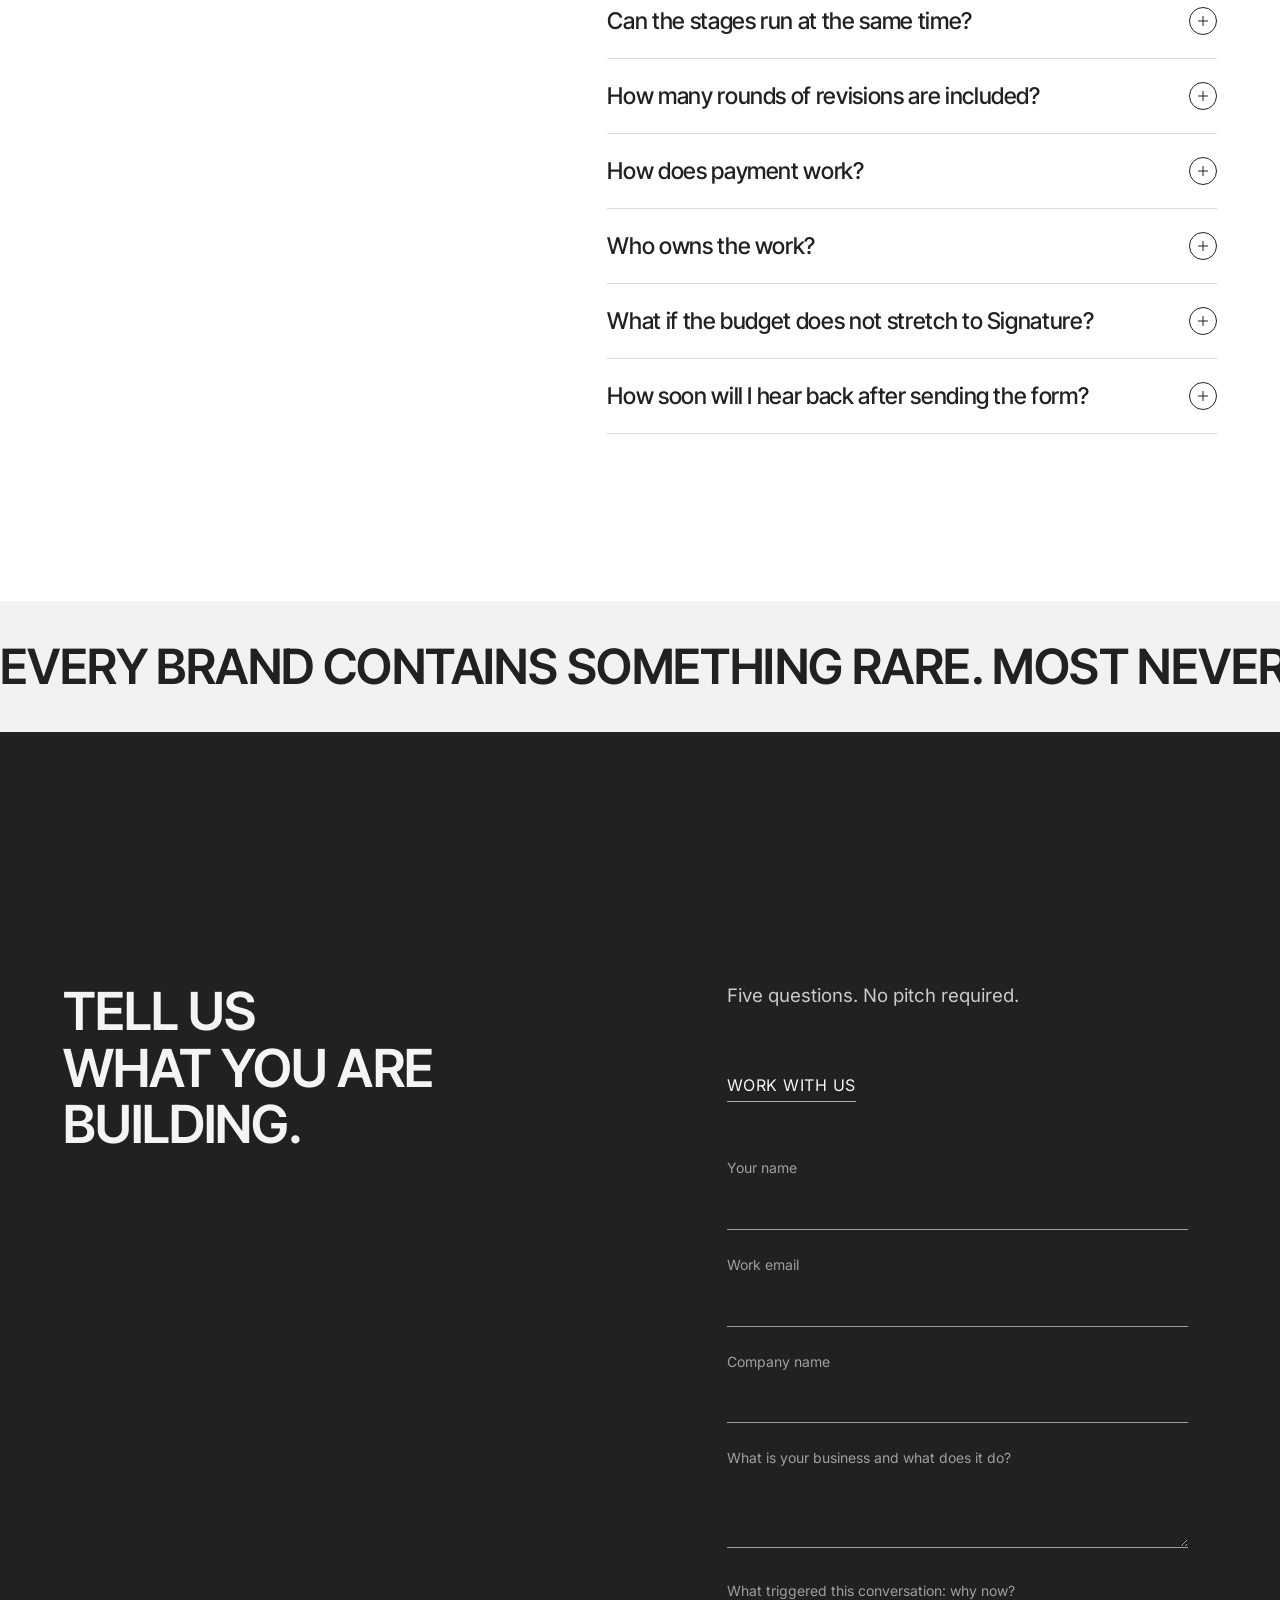
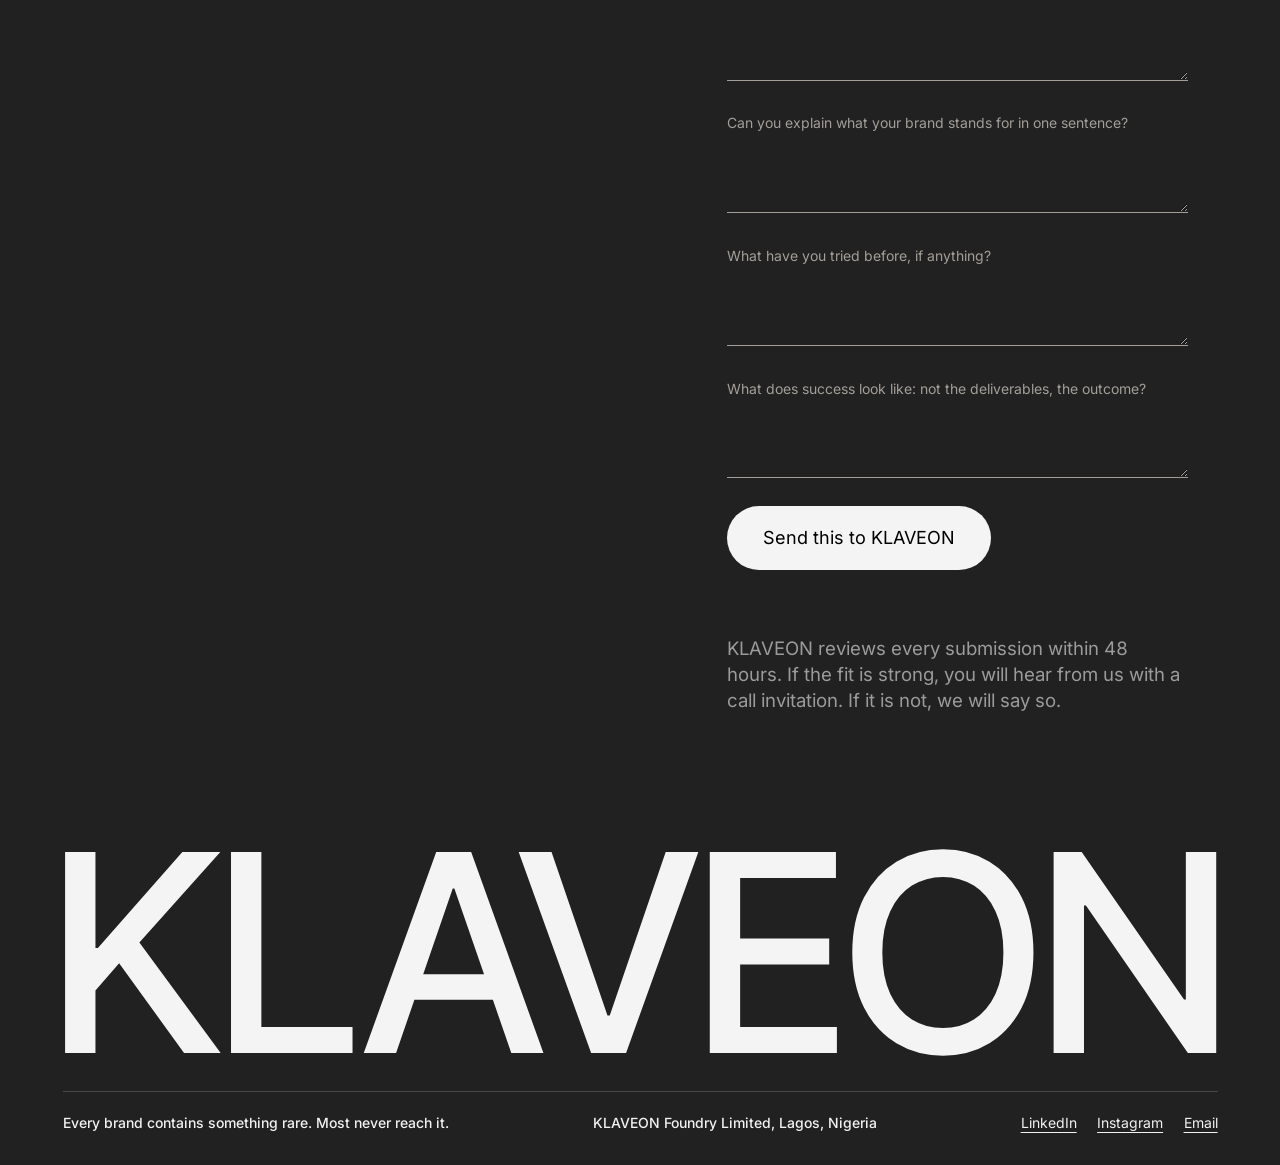
==== commit b399eeba: "Fix pill container outline, hero fits margins without clipping, black fills full width before the ey" ====
--- a/index.html
+++ b/index.html
@@ -1,4 +1,4 @@
-<!doctype html><html lang="en"><head><meta charset="utf-8"><meta name="viewport" content="width=device-width,initial-scale=1"><title>KLAVEON | Strategic branding agency, Lagos</title><meta name="description" content="KLAVEON is a strategic branding agency in Lagos working with founders at inflection points. Positioning, naming, verbal identity and visual identity, built on strategy first."><link rel="preload" href="fonts/inter-var.woff2" as="font" type="font/woff2" crossorigin><link rel="preload" href="fonts/inter-tight-var.woff2" as="font" type="font/woff2" crossorigin><link rel="stylesheet" href="css/style.css?v=20261123e"><link rel="canonical" href="https://klaveon.github.io/KLAVEON/"><meta property="og:type" content="website"><meta property="og:site_name" content="KLAVEON"><meta property="og:title" content="KLAVEON | Strategic branding agency, Lagos"><meta property="og:description" content="KLAVEON is a strategic branding agency in Lagos working with founders at inflection points. Positioning, naming, verbal identity and visual identity, built on strategy first."><meta property="og:url" content="https://klaveon.github.io/KLAVEON/"><meta name="twitter:card" content="summary"><link rel="icon" type="image/svg+xml" href="favicon.svg"><meta name="theme-color" content="#F2F2F2"></head><body class="home">
+<!doctype html><html lang="en"><head><meta charset="utf-8"><meta name="viewport" content="width=device-width,initial-scale=1"><title>KLAVEON | Strategic branding agency, Lagos</title><meta name="description" content="KLAVEON is a strategic branding agency in Lagos working with founders at inflection points. Positioning, naming, verbal identity and visual identity, built on strategy first."><link rel="preload" href="fonts/inter-var.woff2" as="font" type="font/woff2" crossorigin><link rel="preload" href="fonts/inter-tight-var.woff2" as="font" type="font/woff2" crossorigin><link rel="stylesheet" href="css/style.css?v=20261123h"><link rel="canonical" href="https://klaveon.github.io/KLAVEON/"><meta property="og:type" content="website"><meta property="og:site_name" content="KLAVEON"><meta property="og:title" content="KLAVEON | Strategic branding agency, Lagos"><meta property="og:description" content="KLAVEON is a strategic branding agency in Lagos working with founders at inflection points. Positioning, naming, verbal identity and visual identity, built on strategy first."><meta property="og:url" content="https://klaveon.github.io/KLAVEON/"><meta name="twitter:card" content="summary"><link rel="icon" type="image/svg+xml" href="favicon.svg"><meta name="theme-color" content="#F2F2F2"></head><body class="home">
 <main>
 <header class="nav"><a class="brand" href="index.html">KLAVEON</a><nav class="links"><a href="work/">Work</a><a href="services/">Services</a><a href="programmes/">Programmes</a><a href="method/">How We Work</a><a href="index.html#about">About</a></nav><a class="right cta-link" href="index.html#contact">Work with us</a><button class="menu-btn" type="button" aria-expanded="false">Menu</button></header>
 <section class="h-hero"><h1><span class="l1 ln"><span class="in">Every brand</span></span><span class="l2"><p class="intro">Strategic branding for founders who know something valuable is inside what they are building.</p><span class="dash" aria-hidden="true"></span><span class="w ln"><span class="in">contains</span></span></span><span class="l3 ln"><span class="in">something rare</span></span></h1></section>
@@ -21,4 +21,4 @@
 <section class="cta2" id="contact"><div class="cols"><h2>Tell us<br>what you are building.</h2><div class="r"><p>Five questions. No pitch required.</p><a class="go" id="open-form" href="#form">Work with us</a>
 <form id="form" action="https://formsubmit.co/klaveonfoundry@gmail.com" method="POST" novalidate><input type="hidden" name="_subject" value="New enquiry from the KLAVEON website"><input type="hidden" name="_captcha" value="false"><input type="text" name="_honey" style="display:none" tabindex="-1" autocomplete="off"><div><label for="n">Your name</label><input id="n" name="name" required autocomplete="name"></div><div><label for="e">Work email</label><input id="e" name="email" type="email" required autocomplete="email"></div><div><label for="c">Company name</label><input id="c" name="company" autocomplete="organization"></div><div><label for="q1">What is your business and what does it do?</label><textarea id="q1" name="1 Business" rows="2" required></textarea></div><div><label for="q2">What triggered this conversation: why now?</label><textarea id="q2" name="2 Trigger" rows="2" required></textarea></div><div><label for="q3">Can you explain what your brand stands for in one sentence?</label><textarea id="q3" name="3 Stands for" rows="2"></textarea></div><div><label for="q4">What have you tried before, if anything?</label><textarea id="q4" name="4 Tried before" rows="2"></textarea></div><div><label for="q5">What does success look like: not the deliverables, the outcome?</label><textarea id="q5" name="5 Success" rows="2"></textarea></div><button class="submit" type="submit">Send this to KLAVEON</button><p class="fmsg" id="fmsg" role="status" aria-live="polite"></p><p class="fnote">KLAVEON reviews every submission within 48 hours. If the fit is strong, you will hear from us with a call invitation. If it is not, we will say so.</p></form></div></div>
 <div class="bigword" aria-hidden="true">Klaveon</div><p class="foot"><span>Every brand contains something rare. Most never reach it.</span><span>KLAVEON Foundry Limited, Lagos, Nigeria</span><span class="soc"><a href="https://www.linkedin.com/company/111110998" target="_blank" rel="noopener">LinkedIn</a><a href="https://www.instagram.com/weareklaveon/" target="_blank" rel="noopener">Instagram</a><a href="mailto:klaveonfoundry@gmail.com">Email</a></span></p></section>
-</main><div class="cur" id="cur" aria-hidden="true"></div><script src="js/main.js?v=20261123e"></script><script src="js/ui.js?v=20261123e"></script><script src="js/fx.js?v=20261123e"></script></body></html>+</main><div class="cur" id="cur" aria-hidden="true"></div><script src="js/main.js?v=20261123h"></script><script src="js/ui.js?v=20261123h"></script><script src="js/fx.js?v=20261123h"></script></body></html>
--- a/css/style.css
+++ b/css/style.css
@@ -1063,3 +1063,21 @@
 .bigword{margin-left:0}
 .idea{left:var(--pad)}.toggle{right:var(--pad)}
 @media(max-width:767px){.idea{left:12px}.toggle{right:12px}}
+
+/* Round 23: every floating pill sits on the page margin, left and right */
+.filter,.idea{left:var(--pad)}
+.toggle,.work-tg{right:var(--pad)}
+@media(max-width:767px){.idea{left:var(--pad);width:calc(100vw - 2*var(--pad) - 150px)}.toggle,.work-tg{right:var(--pad)}}
+
+/* Round 24: softer shadows on pills, open card and cursor circle */
+.pill,.idea .bar,.filter .bar{box-shadow:0 2px 10px rgba(0,0,0,.05),inset 0 0 0 1px rgba(255,255,255,.5)}
+.idea .card-in,.idea .card-open,.filter .menu{box-shadow:0 6px 24px rgba(0,0,0,.07),inset 0 0 0 1px rgba(255,255,255,.5)}
+.cur{box-shadow:0 2px 10px rgba(0,0,0,.07)}
+
+/* Round 25: pill containers carry no outline, hero fits margin to margin, square mockups, whole bottle */
+.pill.filter,.pill.idea,.filter,.idea{box-shadow:none}
+@media(min-width:768px){.h-hero h1{font-size:calc((100vw - 2*var(--pad))/8.2)}}
+.h-hero .ln{overflow:visible;clip-path:inset(0 -3vw)}
+.h-hero .l2 .w{flex:none}
+.ph,.cover img,.gl figure{border-radius:0}
+.ph img[src$="sbt-bottle.webp"]{object-position:50% 88%}
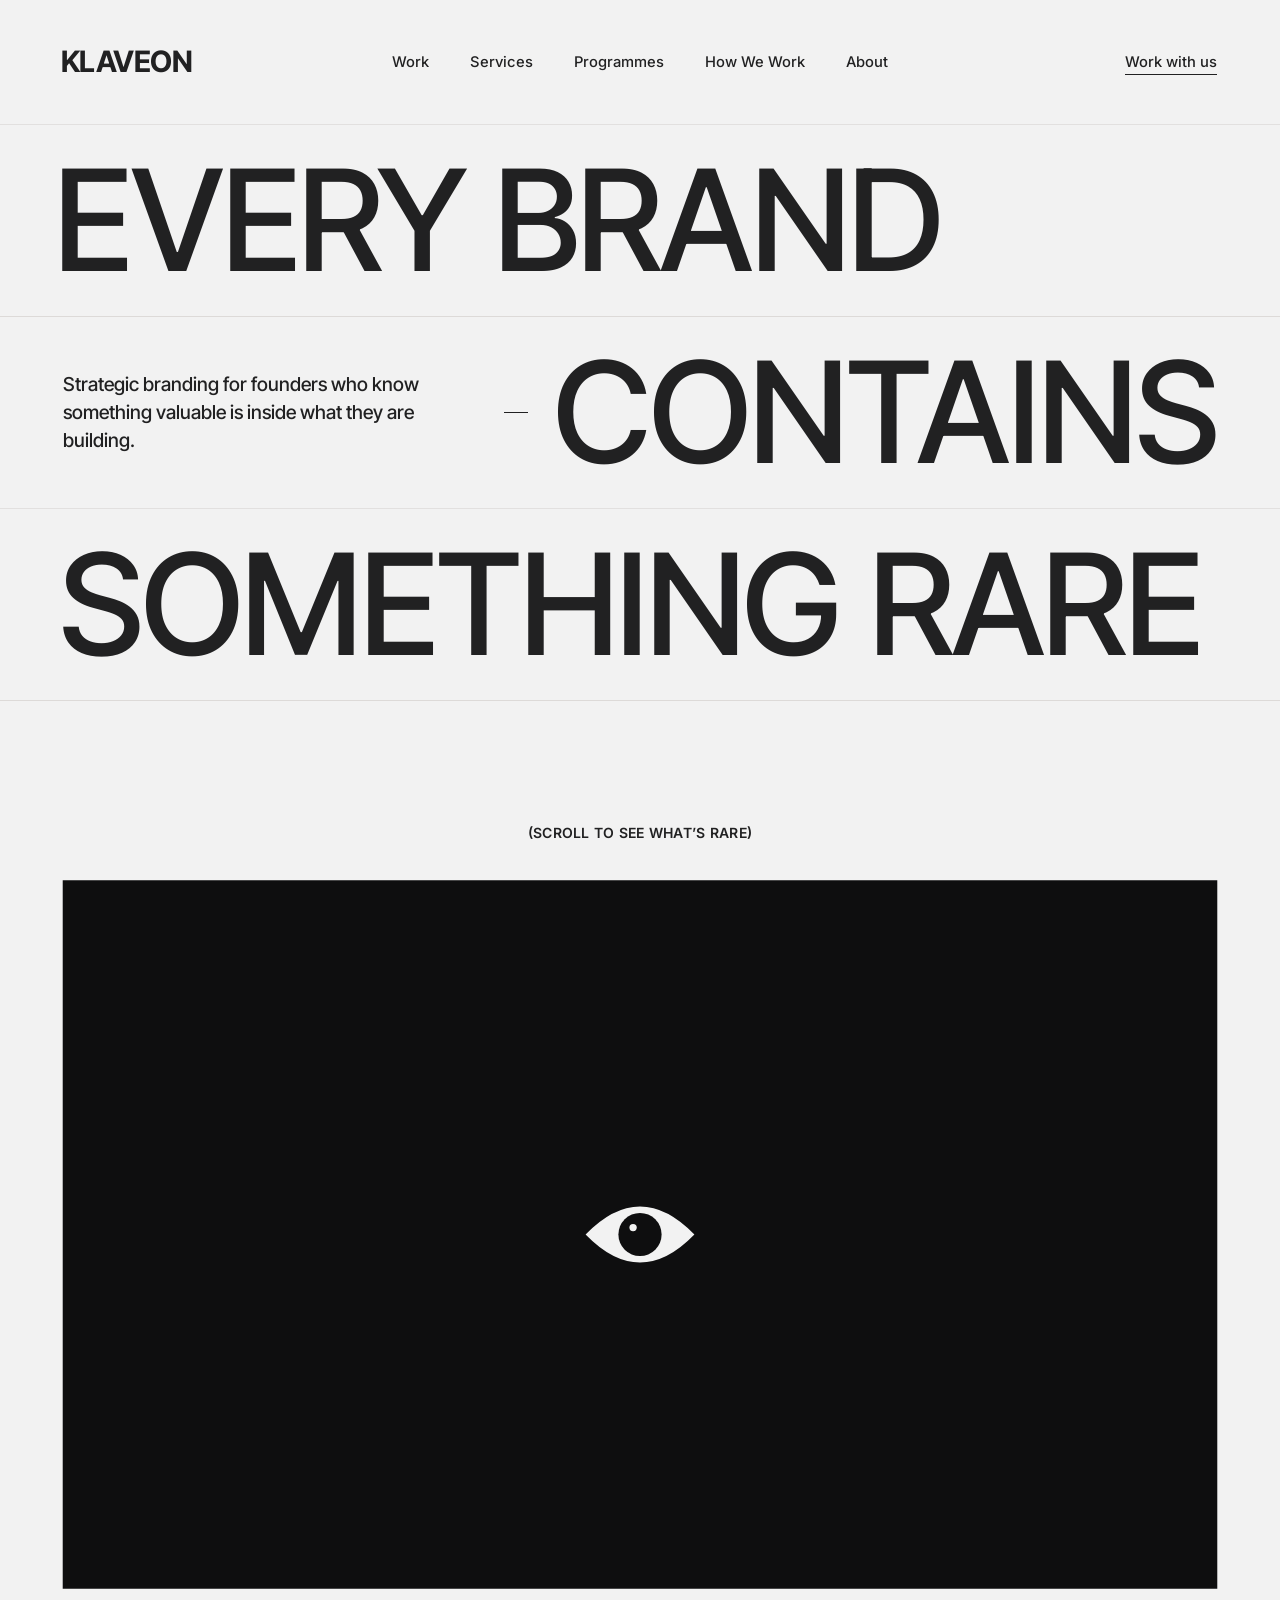
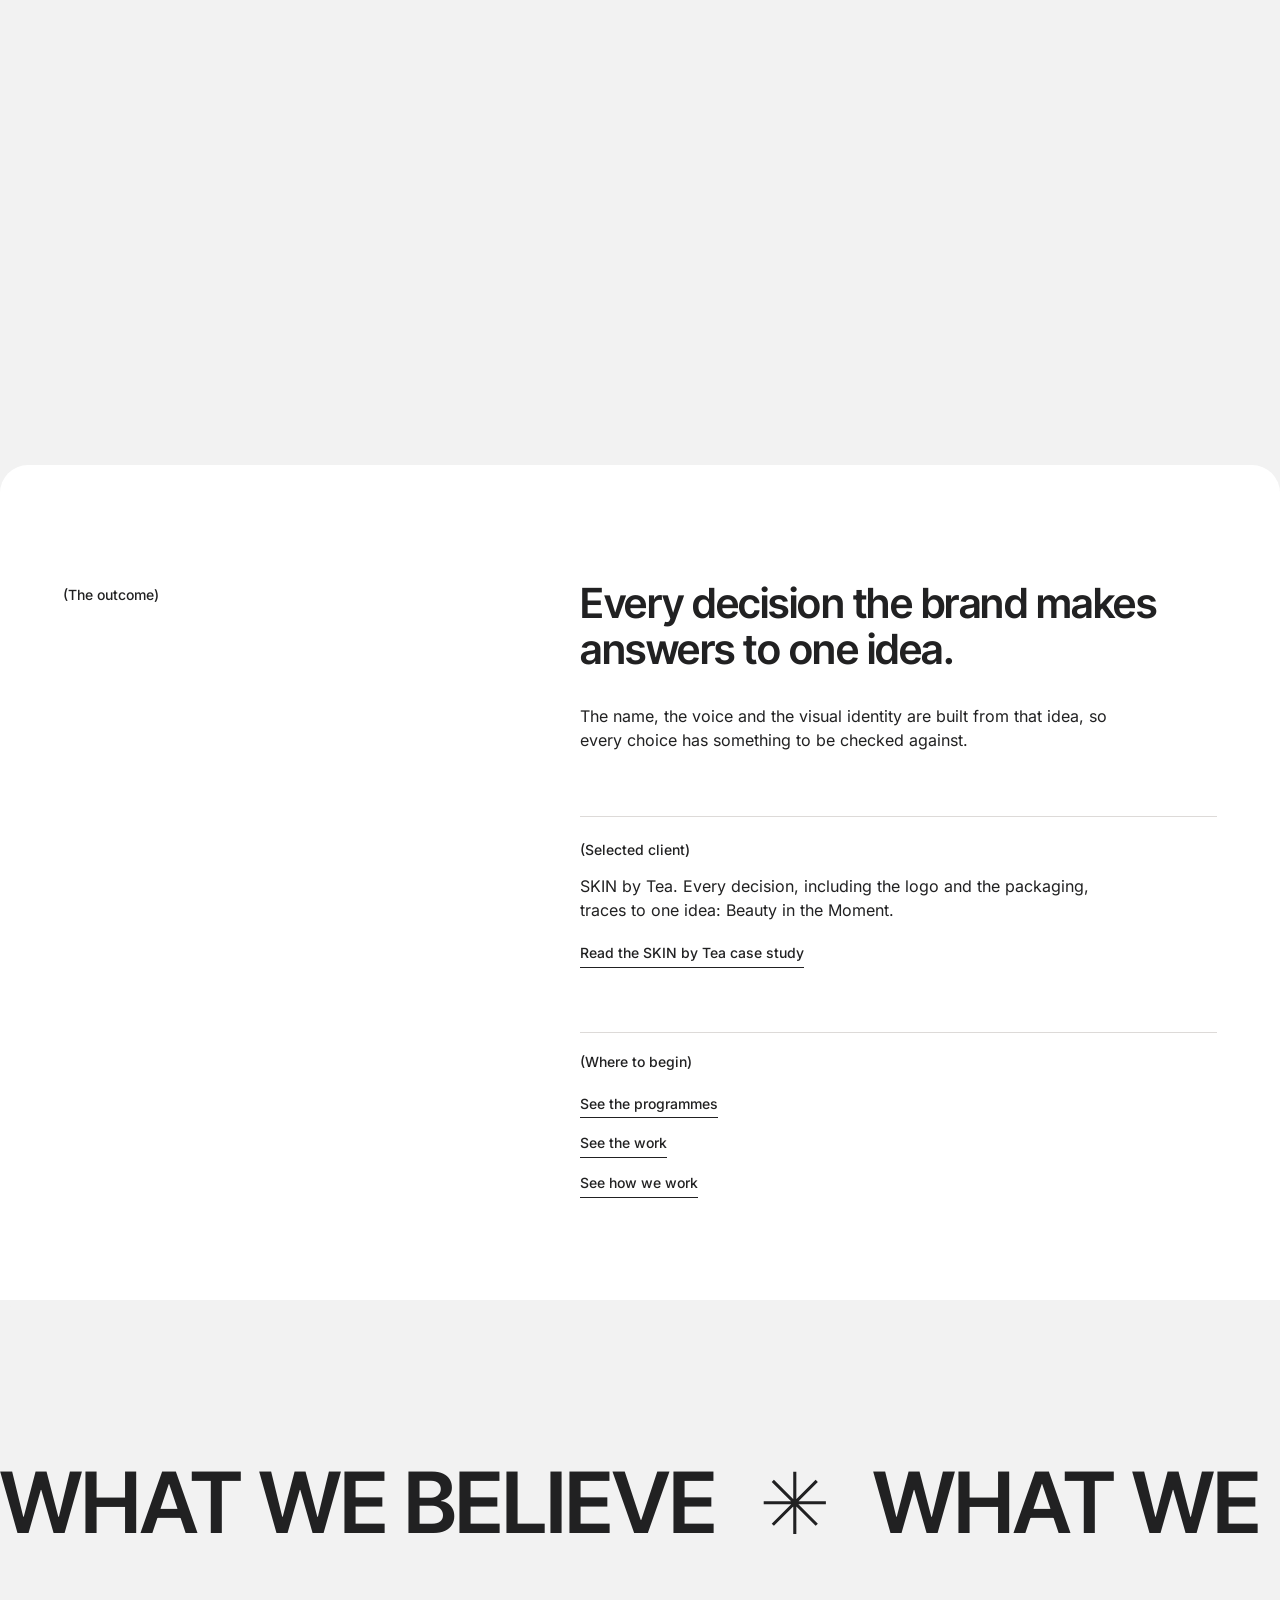
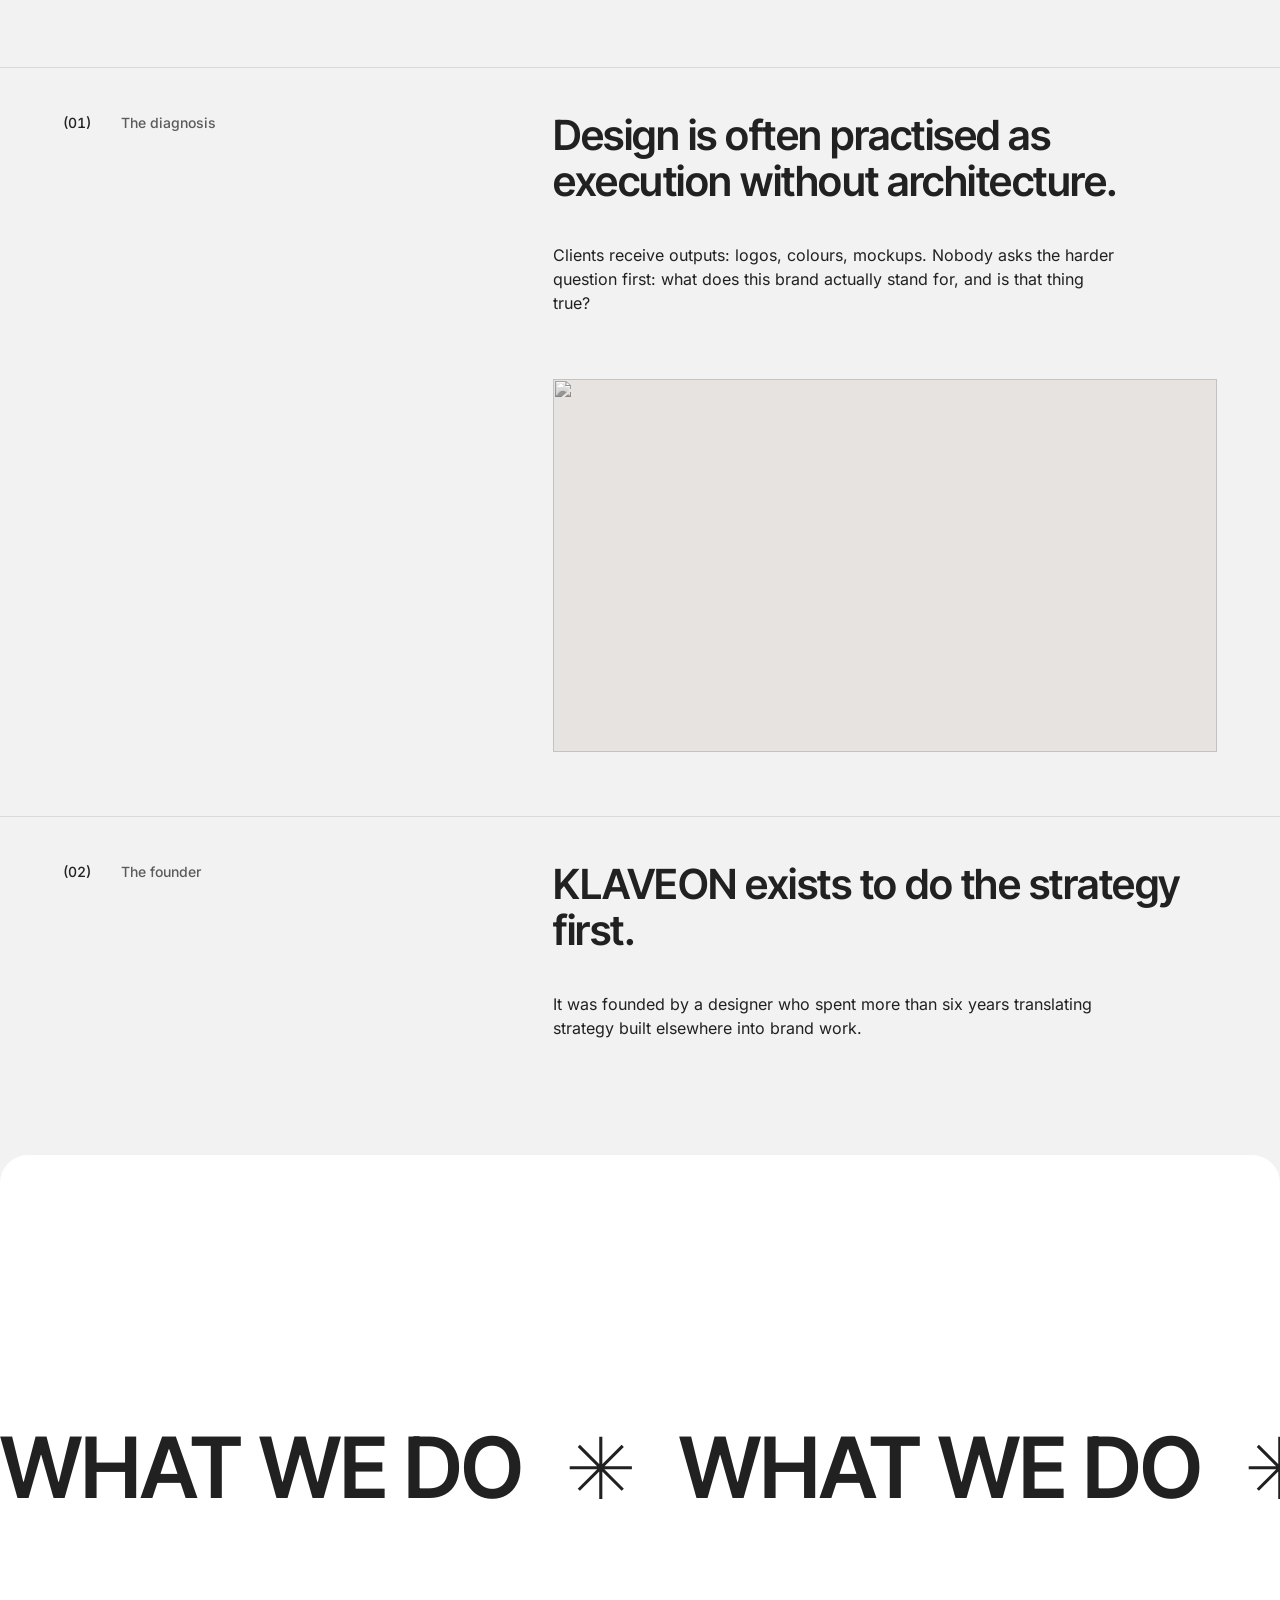
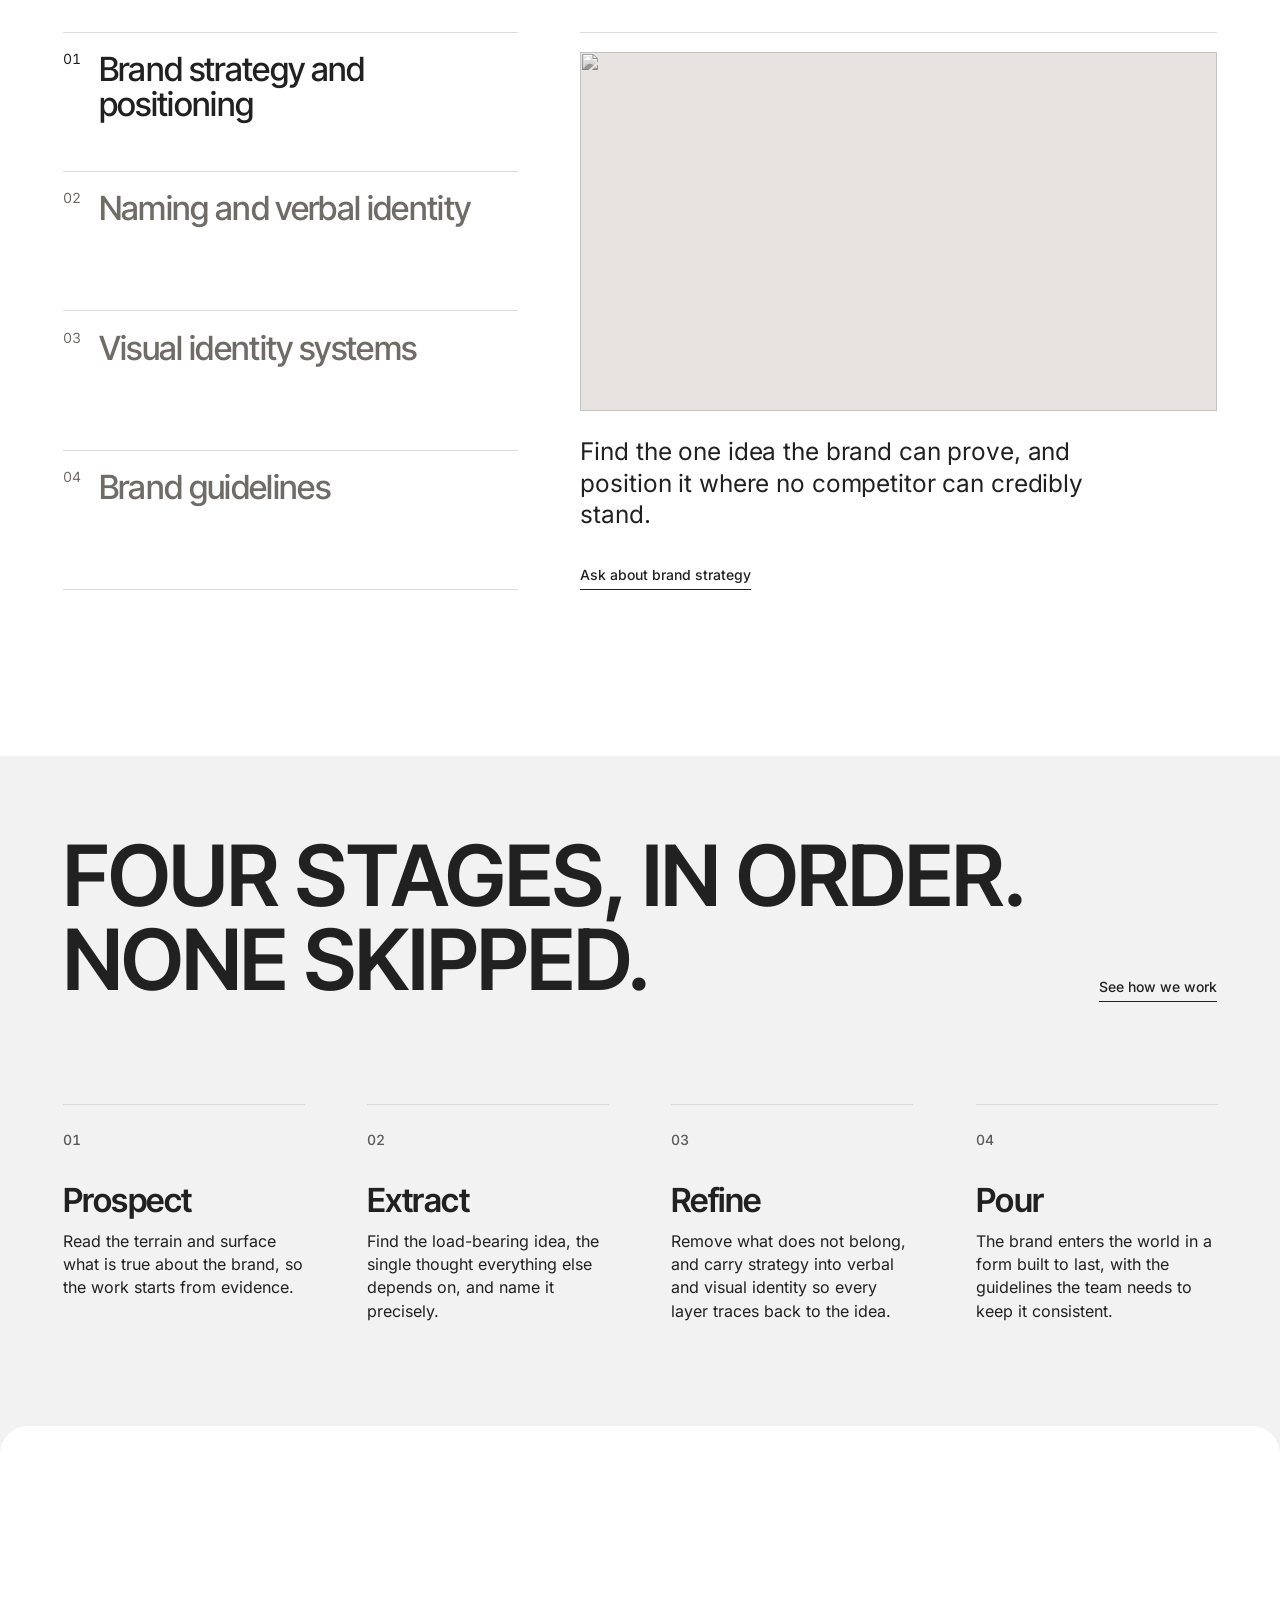
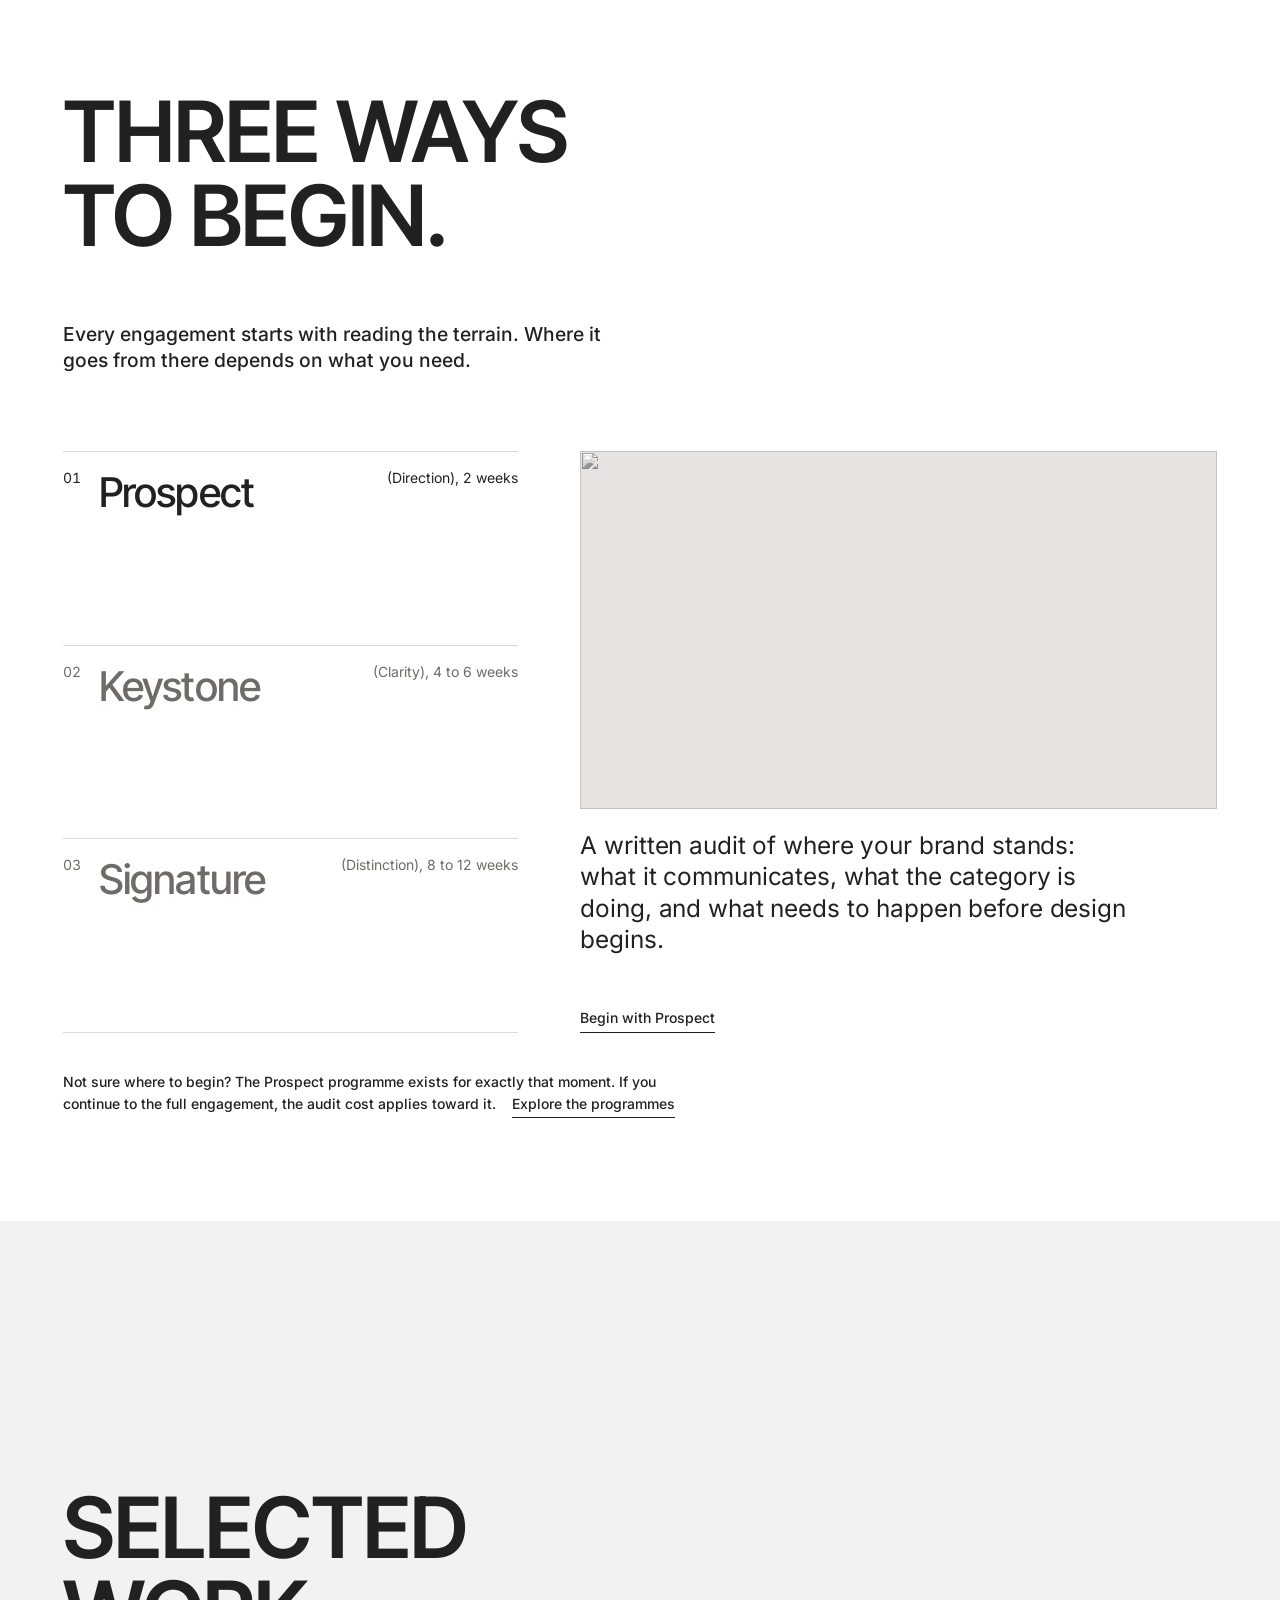
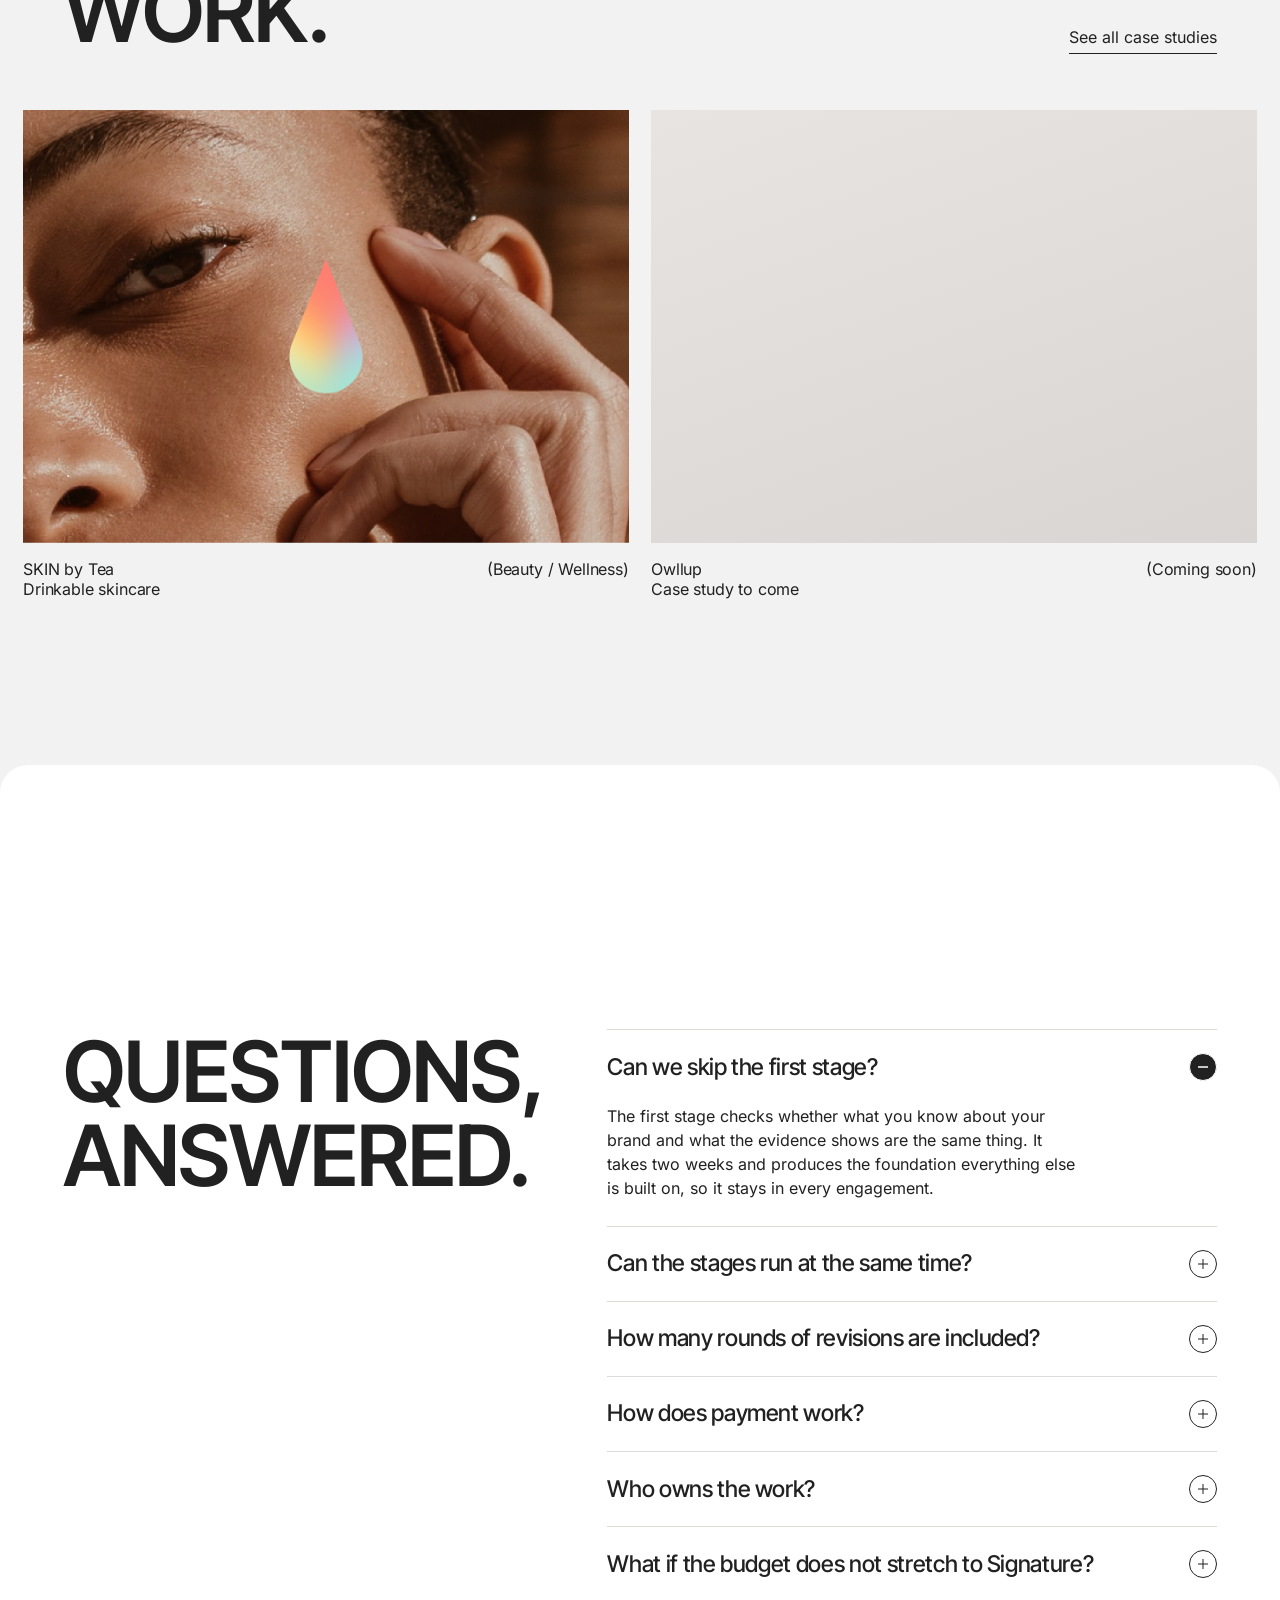
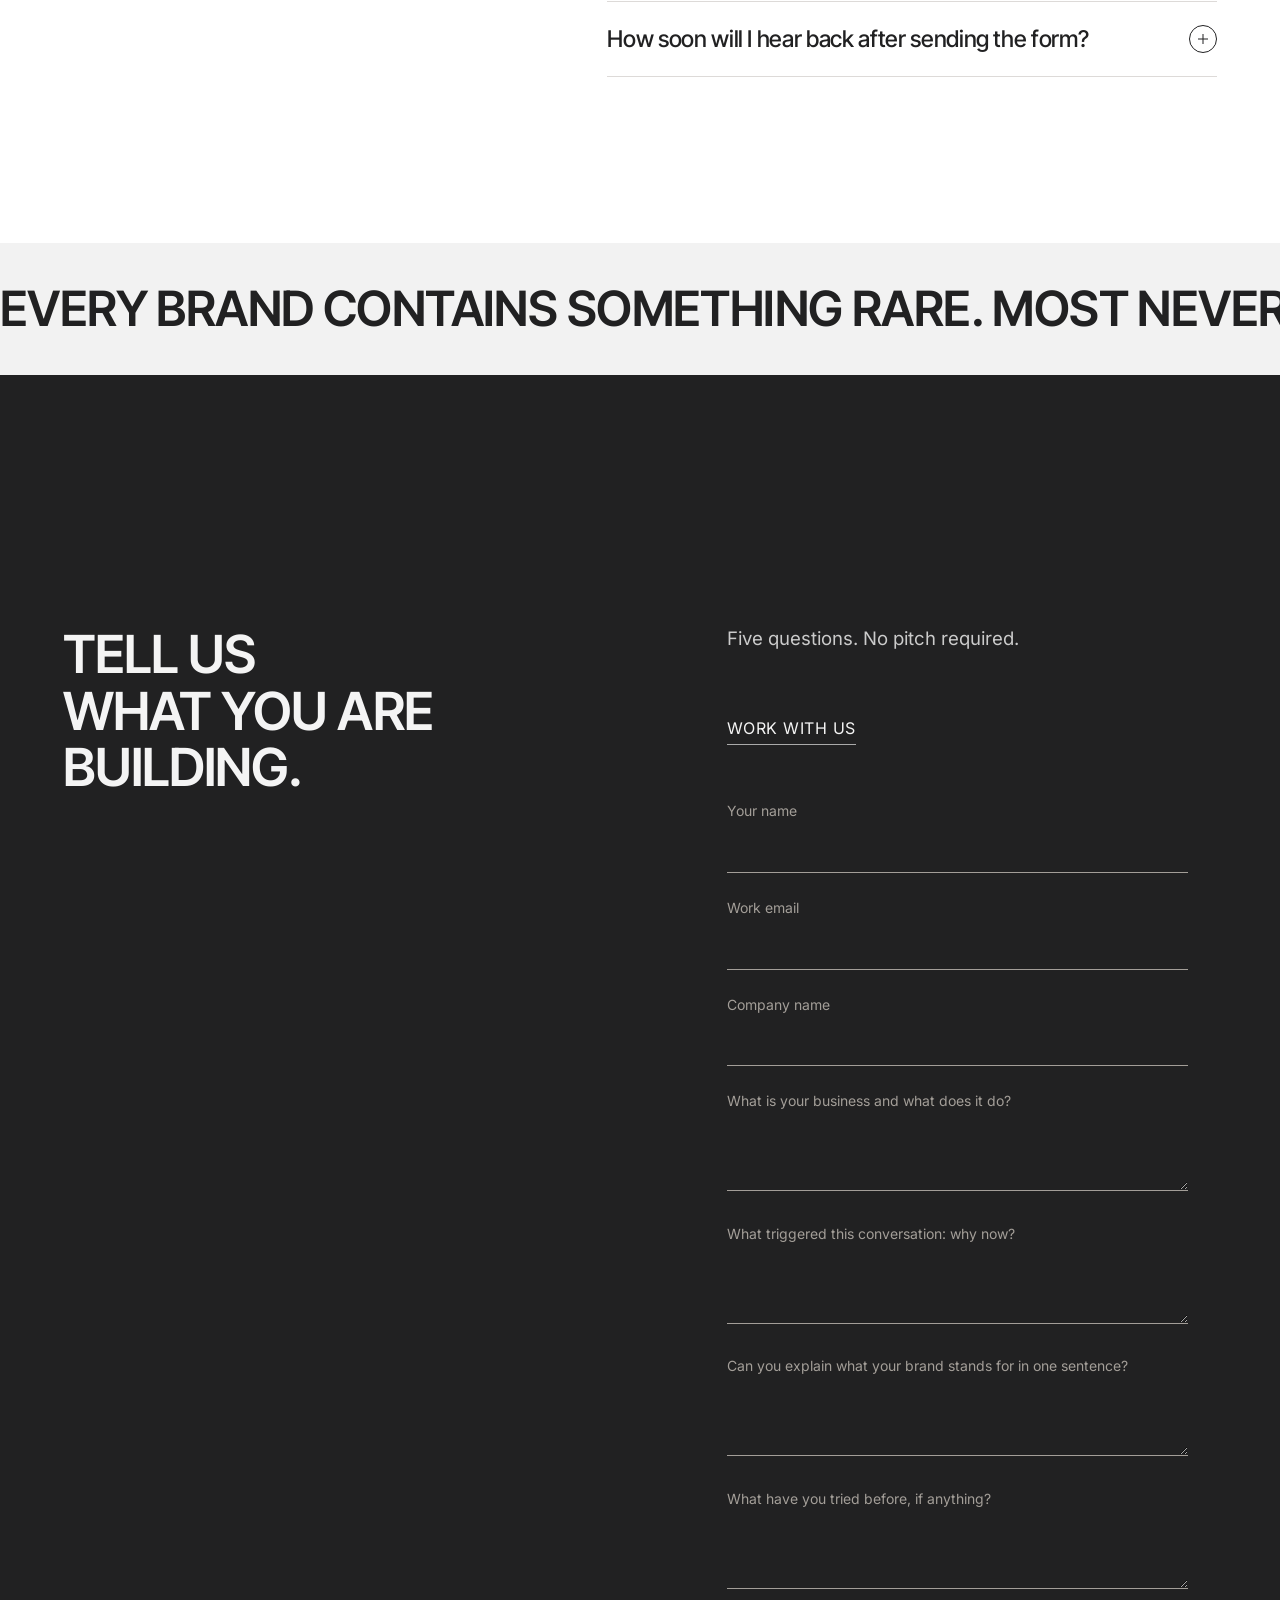
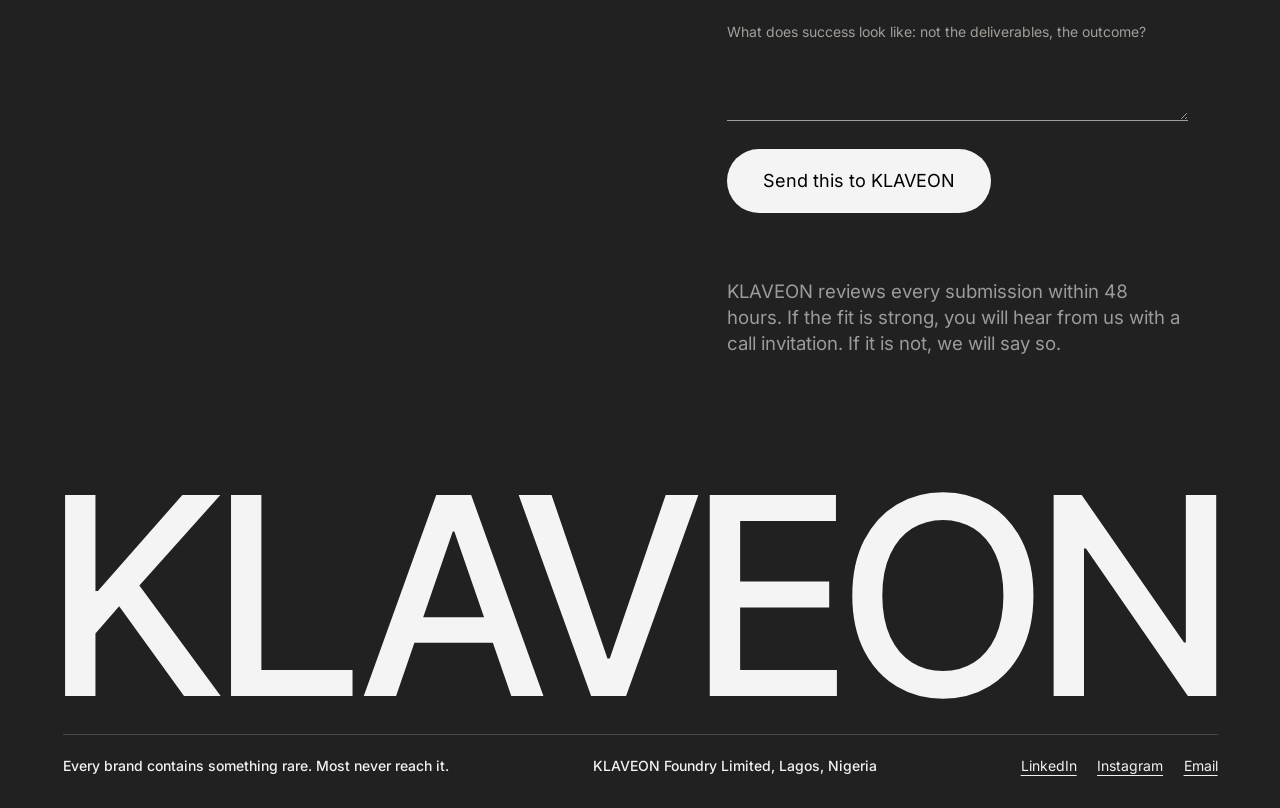
==== commit 9477b0d3: "Selected work on a secondary margin, name/industry/category labels, Owllup placeholder as second pro" ====
--- a/index.html
+++ b/index.html
@@ -1,4 +1,4 @@
-<!doctype html><html lang="en"><head><meta charset="utf-8"><meta name="viewport" content="width=device-width,initial-scale=1"><title>KLAVEON | Strategic branding agency, Lagos</title><meta name="description" content="KLAVEON is a strategic branding agency in Lagos working with founders at inflection points. Positioning, naming, verbal identity and visual identity, built on strategy first."><link rel="preload" href="fonts/inter-var.woff2" as="font" type="font/woff2" crossorigin><link rel="preload" href="fonts/inter-tight-var.woff2" as="font" type="font/woff2" crossorigin><link rel="stylesheet" href="css/style.css?v=20261123h"><link rel="canonical" href="https://klaveon.github.io/KLAVEON/"><meta property="og:type" content="website"><meta property="og:site_name" content="KLAVEON"><meta property="og:title" content="KLAVEON | Strategic branding agency, Lagos"><meta property="og:description" content="KLAVEON is a strategic branding agency in Lagos working with founders at inflection points. Positioning, naming, verbal identity and visual identity, built on strategy first."><meta property="og:url" content="https://klaveon.github.io/KLAVEON/"><meta name="twitter:card" content="summary"><link rel="icon" type="image/svg+xml" href="favicon.svg"><meta name="theme-color" content="#F2F2F2"></head><body class="home">
+<!doctype html><html lang="en"><head><meta charset="utf-8"><meta name="viewport" content="width=device-width,initial-scale=1"><title>KLAVEON | Strategic branding agency, Lagos</title><meta name="description" content="KLAVEON is a strategic branding agency in Lagos working with founders at inflection points. Positioning, naming, verbal identity and visual identity, built on strategy first."><link rel="preload" href="fonts/inter-var.woff2" as="font" type="font/woff2" crossorigin><link rel="preload" href="fonts/inter-tight-var.woff2" as="font" type="font/woff2" crossorigin><link rel="stylesheet" href="css/style.css?v=20261124a"><link rel="canonical" href="https://klaveon.github.io/KLAVEON/"><meta property="og:type" content="website"><meta property="og:site_name" content="KLAVEON"><meta property="og:title" content="KLAVEON | Strategic branding agency, Lagos"><meta property="og:description" content="KLAVEON is a strategic branding agency in Lagos working with founders at inflection points. Positioning, naming, verbal identity and visual identity, built on strategy first."><meta property="og:url" content="https://klaveon.github.io/KLAVEON/"><meta name="twitter:card" content="summary"><link rel="icon" type="image/svg+xml" href="favicon.svg"><meta name="theme-color" content="#F2F2F2"></head><body class="home">
 <main>
 <header class="nav"><a class="brand" href="index.html">KLAVEON</a><nav class="links"><a href="work/">Work</a><a href="services/">Services</a><a href="programmes/">Programmes</a><a href="method/">How We Work</a><a href="index.html#about">About</a></nav><a class="right cta-link" href="index.html#contact">Work with us</a><button class="menu-btn" type="button" aria-expanded="false">Menu</button></header>
 <section class="h-hero"><h1><span class="l1 ln"><span class="in">Every brand</span></span><span class="l2"><p class="intro">Strategic branding for founders who know something valuable is inside what they are building.</p><span class="dash" aria-hidden="true"></span><span class="w ln"><span class="in">contains</span></span></span><span class="l3 ln"><span class="in">something rare</span></span></h1></section>
@@ -15,10 +15,10 @@
 <section class="h-light stk stk-w three" id="programmes"><h2 class="sec-title">Three ways<br>to begin.</h2><p class="sub">Every engagement starts with reading the terrain. Where it goes from there depends on what you need.</p>
 <div class="tabs tabs-p" data-tabs><div class="tl" role="tablist" aria-orientation="vertical"><button role="tab" type="button" id="pg-t0" aria-controls="pg-p0" aria-selected="true" tabindex="0"><span class="n">01</span><span class="t">Prospect</span><em>(Direction), 2 weeks</em></button><button role="tab" type="button" id="pg-t1" aria-controls="pg-p1" aria-selected="false" tabindex="-1"><span class="n">02</span><span class="t">Keystone</span><em>(Clarity), 4 to 6 weeks</em></button><button role="tab" type="button" id="pg-t2" aria-controls="pg-p2" aria-selected="false" tabindex="-1"><span class="n">03</span><span class="t">Signature</span><em>(Distinction), 8 to 12 weeks</em></button></div><div class="tp"><div role="tabpanel" id="pg-p0" aria-labelledby="pg-t0" class="is-on"><div class="pmedia" aria-hidden="true"><img src="https://images.unsplash.com/photo-1705863933848-a9ff748ffe4c?auto=format&fit=crop&q=70&sat=-100&w=1600" alt="" width="1200" height="1200" loading="lazy" decoding="async"></div><div class="pbot"><p class="ds">A written audit of where your brand stands: what it communicates, what the category is doing, and what needs to happen before design begins.</p><a class="tlink" href="programmes/prospect/">Begin with Prospect</a></div></div><div role="tabpanel" id="pg-p1" aria-labelledby="pg-t1" class=""><div class="pmedia" aria-hidden="true"><img src="https://images.unsplash.com/photo-1737505598998-693328b57ae3?auto=format&fit=crop&q=70&sat=-100&w=1600" alt="" width="1200" height="1200" loading="lazy" decoding="async"></div><div class="pbot"><p class="ds">The Defining Idea, the one sentence the brand is built on, and how the brand speaks in every context. Strategy before any visual work begins.</p><a class="tlink" href="programmes/keystone/">Begin with Keystone</a></div></div><div role="tabpanel" id="pg-p2" aria-labelledby="pg-t2" class=""><div class="pmedia" aria-hidden="true"><img src="https://images.unsplash.com/photo-1600098865340-5edd23d70d8f?auto=format&fit=crop&q=70&sat=-100&w=1600" alt="" width="1200" height="1200" loading="lazy" decoding="async"></div><div class="pbot"><p class="ds">The complete KLAVEON engagement. Strategy, verbal identity, visual identity and guidelines, every element traceable to one idea.</p><a class="tlink" href="programmes/signature/">Begin with Signature</a></div></div></div></div><p class="pnote">Not sure where to begin? The Prospect programme exists for exactly that moment. If you continue to the full engagement, the audit cost applies toward it. <a href="programmes/">Explore the programmes</a></p></section>
 <section class="h-light stk selw" id="work"><div class="top"><h2 class="sec-title">Selected<br>work.</h2><a href="work/">See all case studies</a></div>
-<a class="proj" href="work/skin-by-tea/" data-cur="arrow"><div class="im"><img src="work/skin-by-tea/Untitled-1-01.webp" alt="SKIN by Tea Drinkable Brand Guide cover" loading="lazy"></div><div class="cap"><span>SKIN by Tea</span><span>(Beauty / Wellness)</span></div><div class="sub">A new drinkable skincare brand entering a category that did not yet exist.</div></a></section>
+<div class="pgrid"><a class="proj" href="work/skin-by-tea/" data-cur="arrow"><div class="im"><img src="work/skin-by-tea/Untitled-1-01.webp" alt="SKIN by Tea Drinkable Brand Guide cover" loading="lazy"></div><div class="pm"><span class="l"><span class="name">SKIN by Tea</span><span class="ind">Drinkable skincare</span></span><span class="cat">(Beauty / Wellness)</span></div></a><div class="proj is-ph"><div class="im" aria-hidden="true"></div><div class="pm"><span class="l"><span class="name">Owllup</span><span class="ind">Case study to come</span></span><span class="cat">(Coming soon)</span></div></div></div></section>
 <section class="h-light stk stk-w faqs" id="faq"><div class="fgrid"><h2 class="sec-title">Questions,<br>answered.</h2><div class="fl"><div class="fq"><h3><button type="button" id="fq-b0" aria-expanded="true" aria-controls="fq-a0"><span>Can we skip the first stage?</span><i aria-hidden="true"></i></button></h3><div class="fa" id="fq-a0" role="region" aria-labelledby="fq-b0"><div><p>The first stage checks whether what you know about your brand and what the evidence shows are the same thing. It takes two weeks and produces the foundation everything else is built on, so it stays in every engagement.</p></div></div></div><div class="fq"><h3><button type="button" id="fq-b1" aria-expanded="false" aria-controls="fq-a1"><span>Can the stages run at the same time?</span><i aria-hidden="true"></i></button></h3><div class="fa" id="fq-a1" role="region" aria-labelledby="fq-b1"><div><p>Verbal identity starts once the Defining Idea is approved, and visual identity starts once verbal identity is approved. Running stages at once produces identity systems where the visual direction contradicts the strategic direction, and the rework costs more than the time saved. The sequence is the efficiency.</p></div></div></div><div class="fq"><h3><button type="button" id="fq-b2" aria-expanded="false" aria-controls="fq-a2"><span>How many rounds of revisions are included?</span><i aria-hidden="true"></i></button></h3><div class="fa" id="fq-a2" role="region" aria-labelledby="fq-b2"><div><p>Two rounds at each stage. A round is one consolidated set of feedback, in a single document or session, that KLAVEON works through before the next round begins. Feedback that arrives in installments counts as more than one round.</p></div></div></div><div class="fq"><h3><button type="button" id="fq-b3" aria-expanded="false" aria-controls="fq-a3"><span>How does payment work?</span><i aria-hidden="true"></i></button></h3><div class="fa" id="fq-a3" role="region" aria-labelledby="fq-b3"><div><p>Keystone and Signature run in three payments: 50% on signing, 25% when the strategy is approved, and 25% on final delivery. Prospect is paid in full on signing and is delivered within two weeks.</p></div></div></div><div class="fq"><h3><button type="button" id="fq-b4" aria-expanded="false" aria-controls="fq-a4"><span>Who owns the work?</span><i aria-hidden="true"></i></button></h3><div class="fa" id="fq-a4" role="region" aria-labelledby="fq-b4"><div><p>Ownership of every deliverable transfers to you on receipt of final payment. KLAVEON may show completed work in its portfolio, unless you ask for confidentiality in writing before signing.</p></div></div></div><div class="fq"><h3><button type="button" id="fq-b5" aria-expanded="false" aria-controls="fq-a5"><span>What if the budget does not stretch to Signature?</span><i aria-hidden="true"></i></button></h3><div class="fa" id="fq-a5" role="region" aria-labelledby="fq-b5"><div><p>Scope flexes. The price for the same scope does not. If Signature is outside what you can invest right now, Keystone may be the right place to begin.</p></div></div></div><div class="fq"><h3><button type="button" id="fq-b6" aria-expanded="false" aria-controls="fq-a6"><span>How soon will I hear back after sending the form?</span><i aria-hidden="true"></i></button></h3><div class="fa" id="fq-a6" role="region" aria-labelledby="fq-b6"><div><p>KLAVEON reviews every submission within 48 hours. If the fit is strong, you will hear from us with a call invitation. If it is not, we will say so.</p></div></div></div></div></div></section>
 <div class="mq" aria-hidden="true"><div><span>Every brand contains something rare. Most never reach it.</span><i class="ar" aria-hidden="true"><svg viewBox="0 0 80 40" fill="none" stroke="currentColor" stroke-width="3" stroke-linecap="round" stroke-linejoin="round"><path d="M4 20h70M56 6l18 14-18 14"/></svg></i><span>Every brand contains something rare. Most never reach it.</span><i class="ar" aria-hidden="true"><svg viewBox="0 0 80 40" fill="none" stroke="currentColor" stroke-width="3" stroke-linecap="round" stroke-linejoin="round"><path d="M4 20h70M56 6l18 14-18 14"/></svg></i><span>Every brand contains something rare. Most never reach it.</span><i class="ar" aria-hidden="true"><svg viewBox="0 0 80 40" fill="none" stroke="currentColor" stroke-width="3" stroke-linecap="round" stroke-linejoin="round"><path d="M4 20h70M56 6l18 14-18 14"/></svg></i><span>Every brand contains something rare. Most never reach it.</span><i class="ar" aria-hidden="true"><svg viewBox="0 0 80 40" fill="none" stroke="currentColor" stroke-width="3" stroke-linecap="round" stroke-linejoin="round"><path d="M4 20h70M56 6l18 14-18 14"/></svg></i><span>Every brand contains something rare. Most never reach it.</span><i class="ar" aria-hidden="true"><svg viewBox="0 0 80 40" fill="none" stroke="currentColor" stroke-width="3" stroke-linecap="round" stroke-linejoin="round"><path d="M4 20h70M56 6l18 14-18 14"/></svg></i><span>Every brand contains something rare. Most never reach it.</span><i class="ar" aria-hidden="true"><svg viewBox="0 0 80 40" fill="none" stroke="currentColor" stroke-width="3" stroke-linecap="round" stroke-linejoin="round"><path d="M4 20h70M56 6l18 14-18 14"/></svg></i></div></div>
 <section class="cta2" id="contact"><div class="cols"><h2>Tell us<br>what you are building.</h2><div class="r"><p>Five questions. No pitch required.</p><a class="go" id="open-form" href="#form">Work with us</a>
 <form id="form" action="https://formsubmit.co/klaveonfoundry@gmail.com" method="POST" novalidate><input type="hidden" name="_subject" value="New enquiry from the KLAVEON website"><input type="hidden" name="_captcha" value="false"><input type="text" name="_honey" style="display:none" tabindex="-1" autocomplete="off"><div><label for="n">Your name</label><input id="n" name="name" required autocomplete="name"></div><div><label for="e">Work email</label><input id="e" name="email" type="email" required autocomplete="email"></div><div><label for="c">Company name</label><input id="c" name="company" autocomplete="organization"></div><div><label for="q1">What is your business and what does it do?</label><textarea id="q1" name="1 Business" rows="2" required></textarea></div><div><label for="q2">What triggered this conversation: why now?</label><textarea id="q2" name="2 Trigger" rows="2" required></textarea></div><div><label for="q3">Can you explain what your brand stands for in one sentence?</label><textarea id="q3" name="3 Stands for" rows="2"></textarea></div><div><label for="q4">What have you tried before, if anything?</label><textarea id="q4" name="4 Tried before" rows="2"></textarea></div><div><label for="q5">What does success look like: not the deliverables, the outcome?</label><textarea id="q5" name="5 Success" rows="2"></textarea></div><button class="submit" type="submit">Send this to KLAVEON</button><p class="fmsg" id="fmsg" role="status" aria-live="polite"></p><p class="fnote">KLAVEON reviews every submission within 48 hours. If the fit is strong, you will hear from us with a call invitation. If it is not, we will say so.</p></form></div></div>
 <div class="bigword" aria-hidden="true">Klaveon</div><p class="foot"><span>Every brand contains something rare. Most never reach it.</span><span>KLAVEON Foundry Limited, Lagos, Nigeria</span><span class="soc"><a href="https://www.linkedin.com/company/111110998" target="_blank" rel="noopener">LinkedIn</a><a href="https://www.instagram.com/weareklaveon/" target="_blank" rel="noopener">Instagram</a><a href="mailto:klaveonfoundry@gmail.com">Email</a></span></p></section>
-</main><div class="cur" id="cur" aria-hidden="true"></div><script src="js/main.js?v=20261123h"></script><script src="js/ui.js?v=20261123h"></script><script src="js/fx.js?v=20261123h"></script></body></html>+</main><div class="cur" id="cur" aria-hidden="true"></div><script src="js/main.js?v=20261124a"></script><script src="js/ui.js?v=20261124a"></script><script src="js/fx.js?v=20261124a"></script></body></html>
--- a/css/style.css
+++ b/css/style.css
@@ -1081,3 +1081,23 @@
 .h-hero .l2 .w{flex:none}
 .ph,.cover img,.gl figure{border-radius:0}
 .ph img[src$="sbt-bottle.webp"]{object-position:50% 88%}
+
+/* Round 26: secondary margin for selected work (inside the page margin, outside full-bleed media) */
+:root{--gutter2:clamp(16px,1.78vw,40px)}
+.pgrid{display:grid;grid-template-columns:repeat(2,minmax(0,1fr));gap:48px var(--gutter2);margin:56px calc(var(--gutter2) - var(--pad)) 0}
+.pgrid .proj{margin:0}
+.pgrid .proj .im{aspect-ratio:1376/984;background:var(--fog)}
+.pgrid .proj.is-ph .im{background:linear-gradient(160deg,#E7E4E1,#D9D5D2)}
+.pgrid .pm{display:flex;justify-content:space-between;align-items:flex-start;gap:16px;margin-top:16px;font-size:clamp(16px,1.2vw,22px);line-height:1.25;letter-spacing:-.01em}
+.pgrid .pm .l{display:block}.pgrid .pm .name,.pgrid .pm .ind{display:block}
+.pgrid .pm .cat{white-space:nowrap}
+.pgrid .proj.is-ph{cursor:default}.pgrid .proj.is-ph:hover img{transform:none}
+.work .grid,.grid{padding-inline:var(--gutter2)}
+.card .imgw{aspect-ratio:1376/984;background:var(--fog)}
+.card .imgw img{width:100%;height:100%;object-fit:cover}
+.card.is-ph{cursor:default}.card.is-ph .imgw{background:linear-gradient(160deg,#E7E4E1,#D9D5D2)}
+.lst li a:not([href]){cursor:default}
+@media(max-width:767px){.pgrid{grid-template-columns:1fr;margin-top:40px}}
+.card .imgw{border-radius:0}
+.card .meta .cat{text-transform:none;font-size:inherit;letter-spacing:-.01em}
+.card .meta .cat,.card .meta .name,.card .meta .sub2{font-size:clamp(16px,1.2vw,22px)}
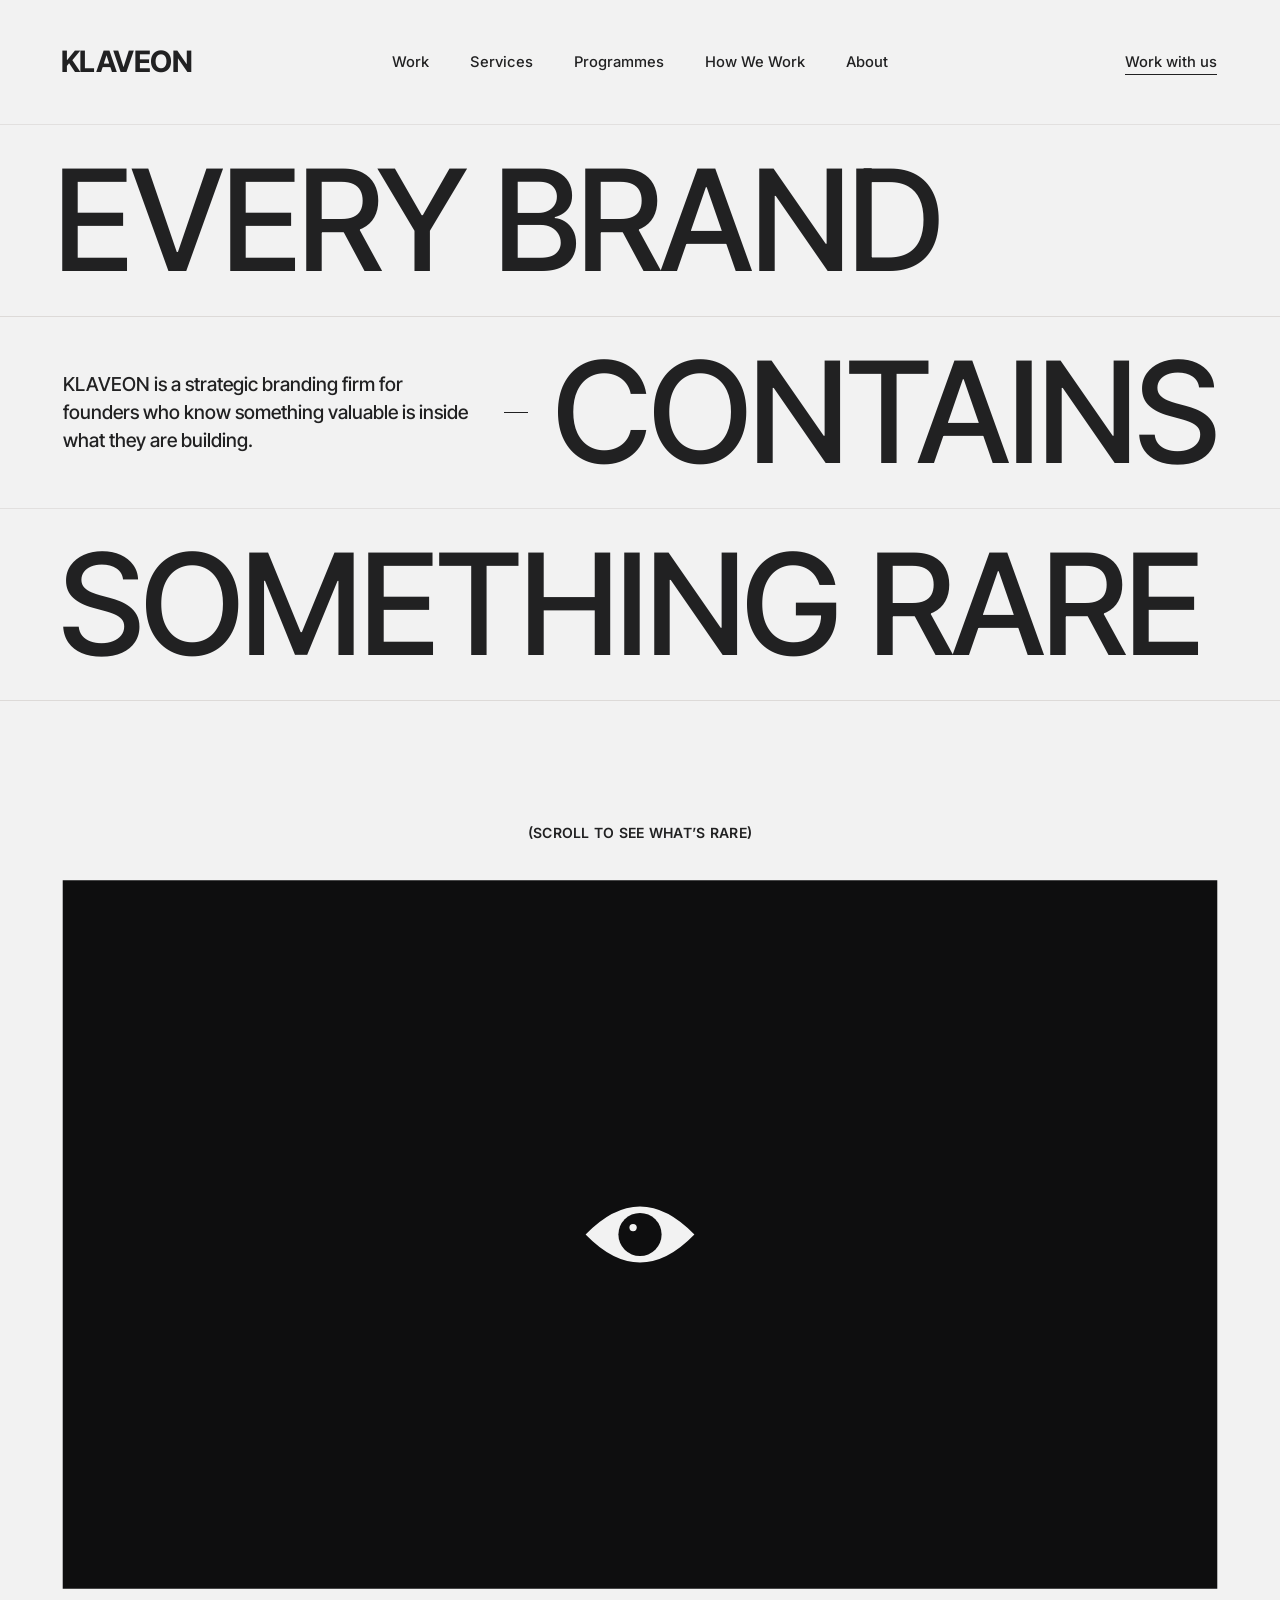
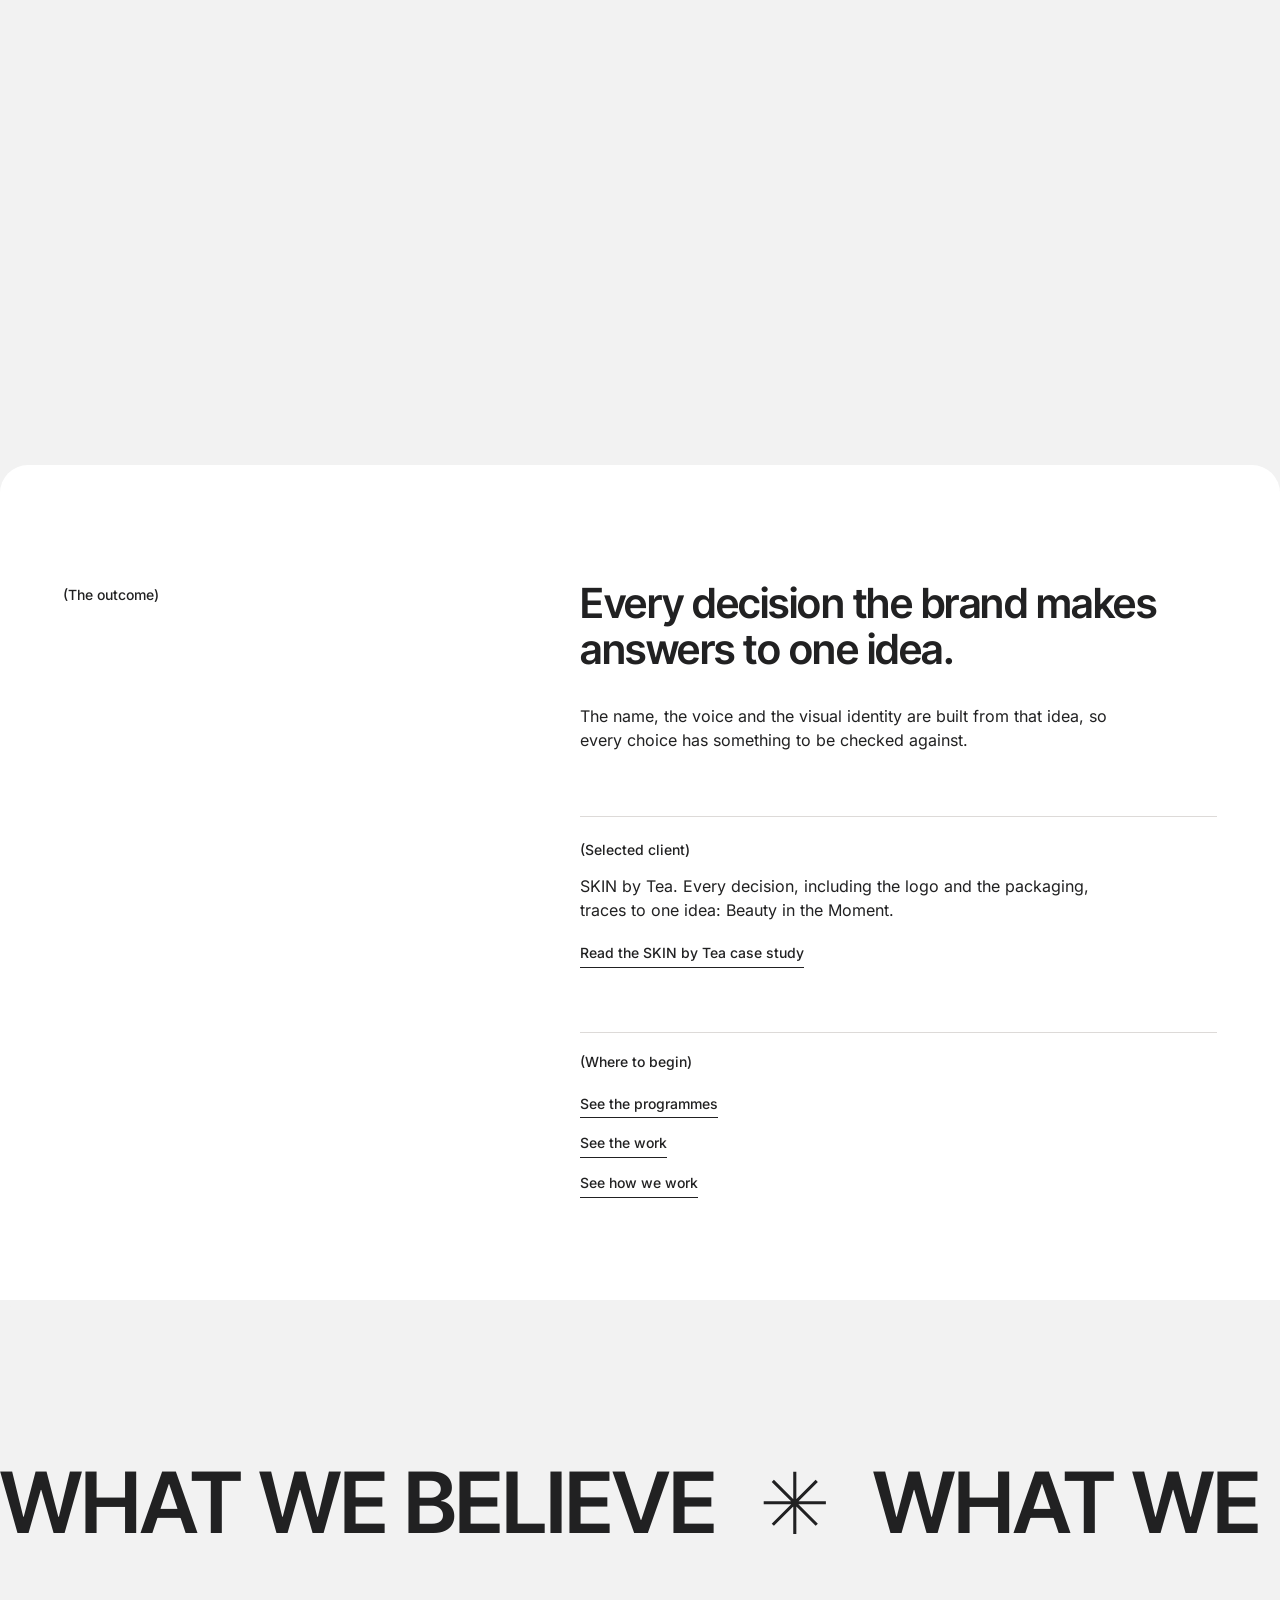
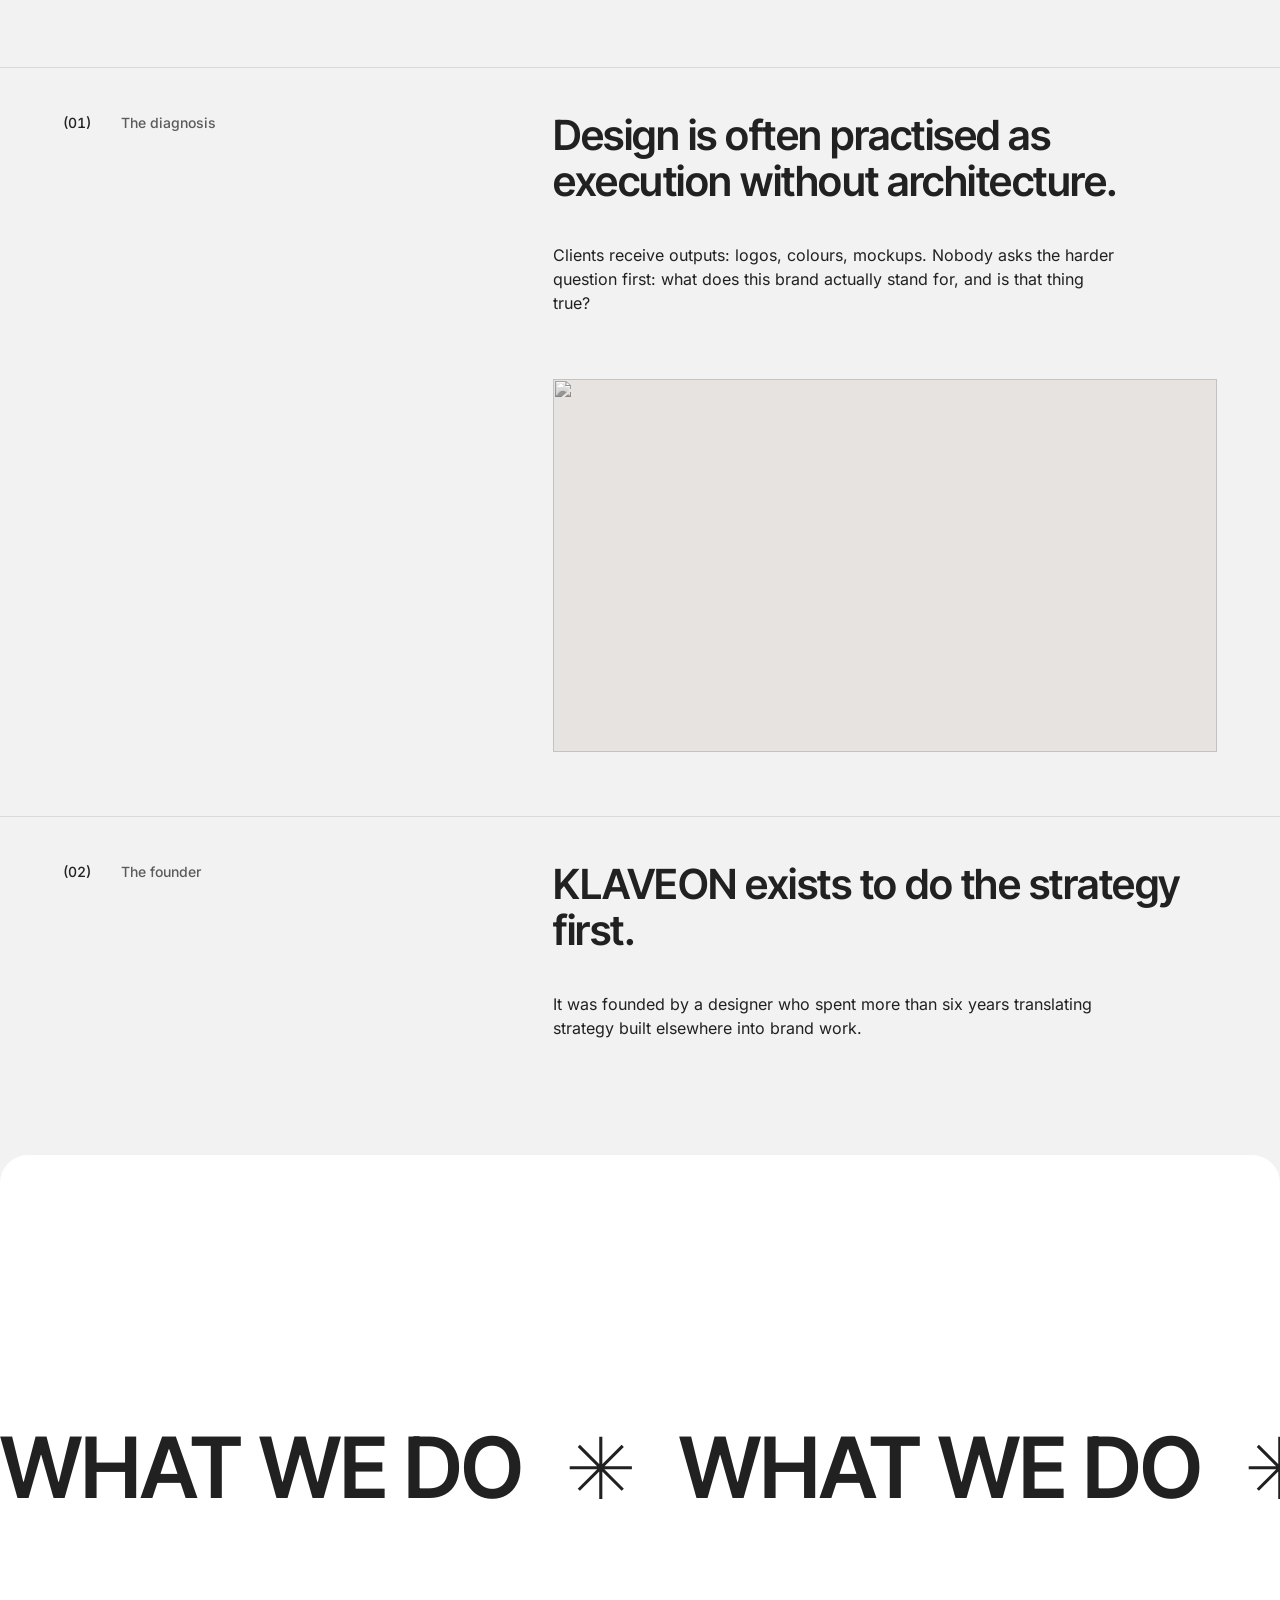
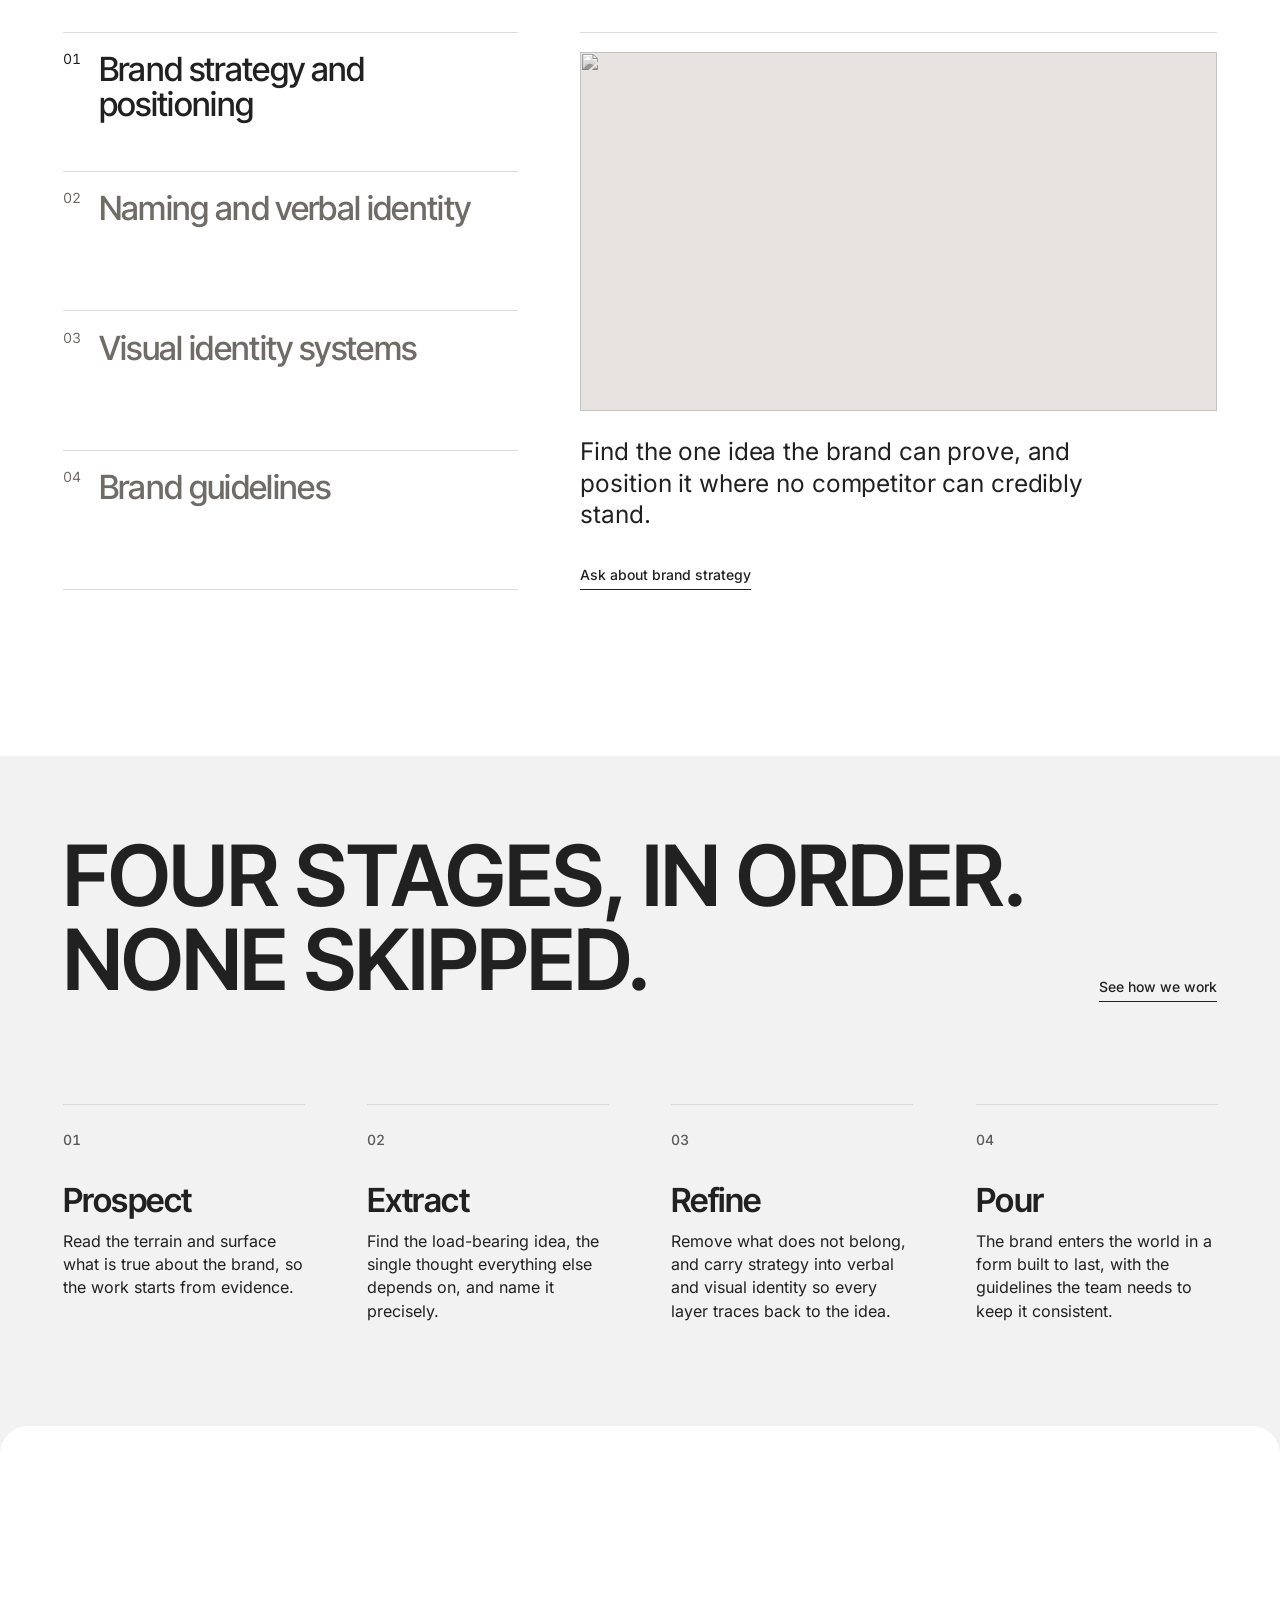
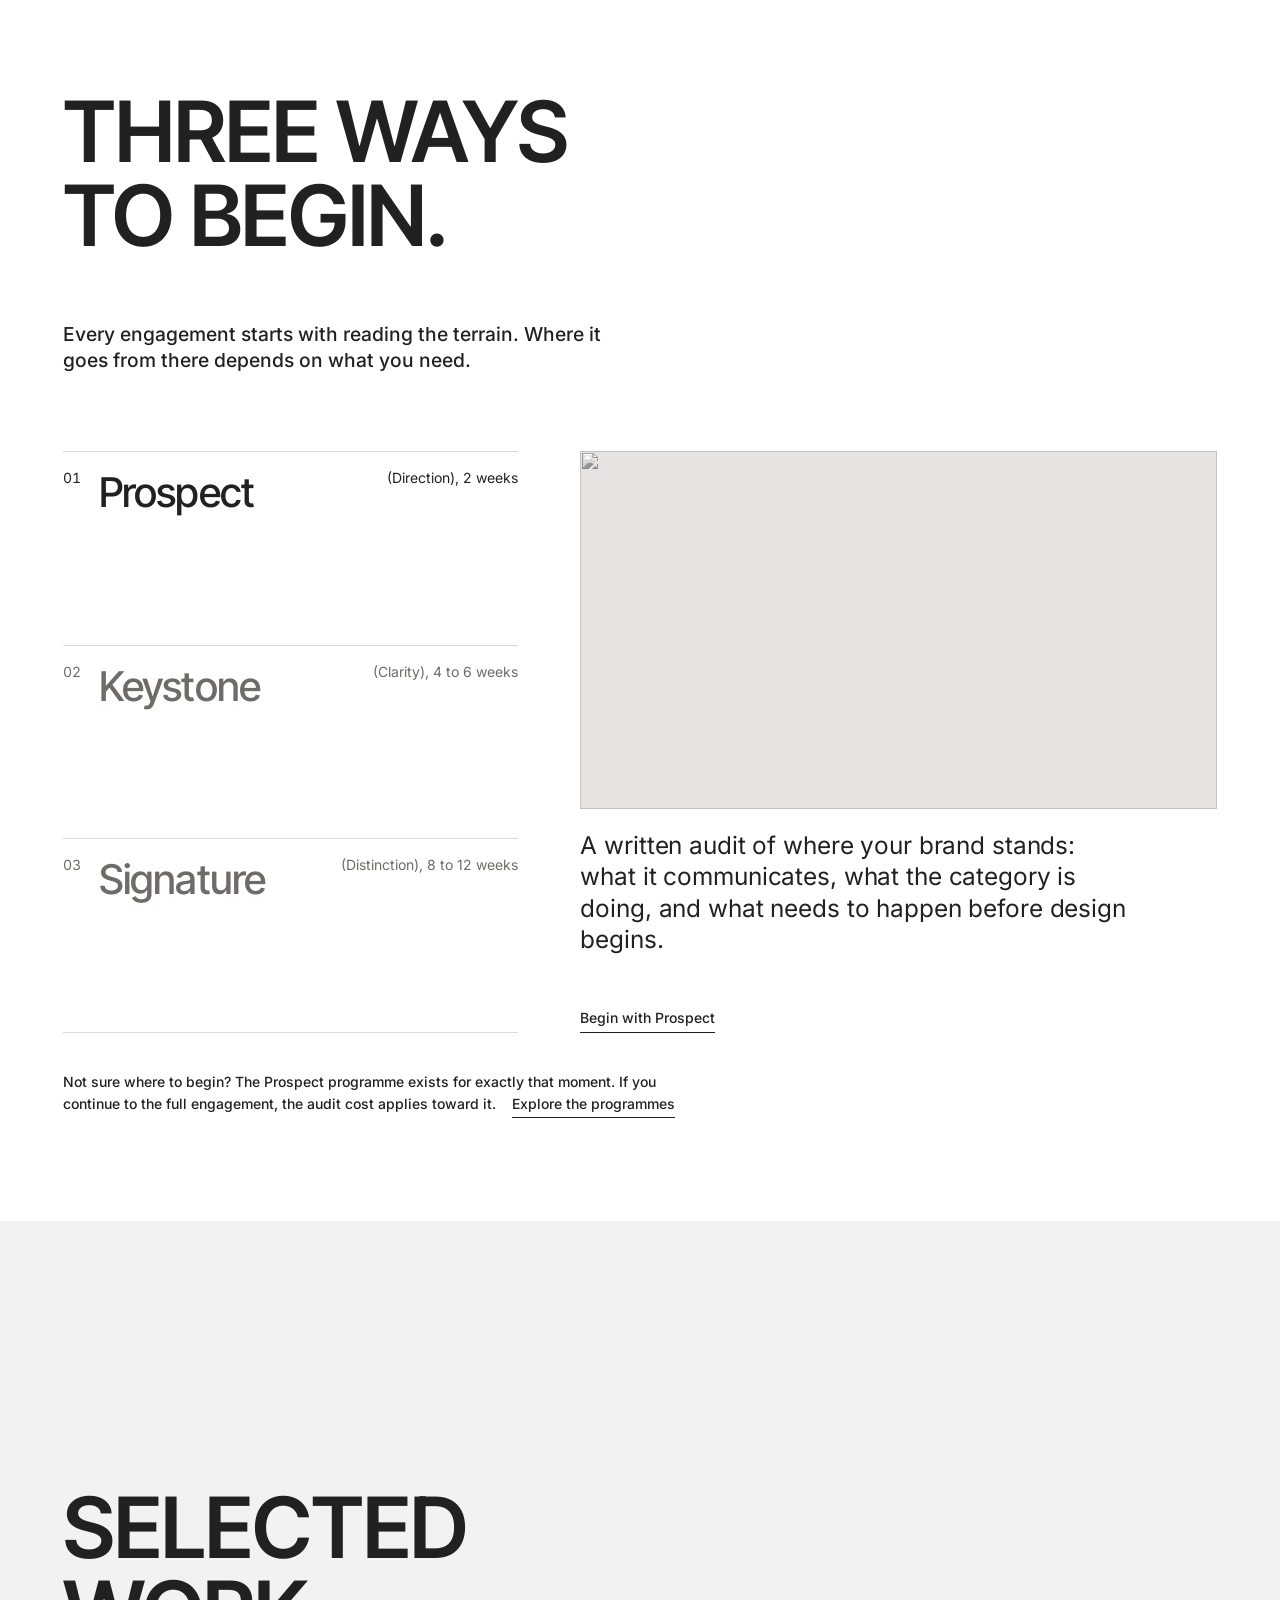
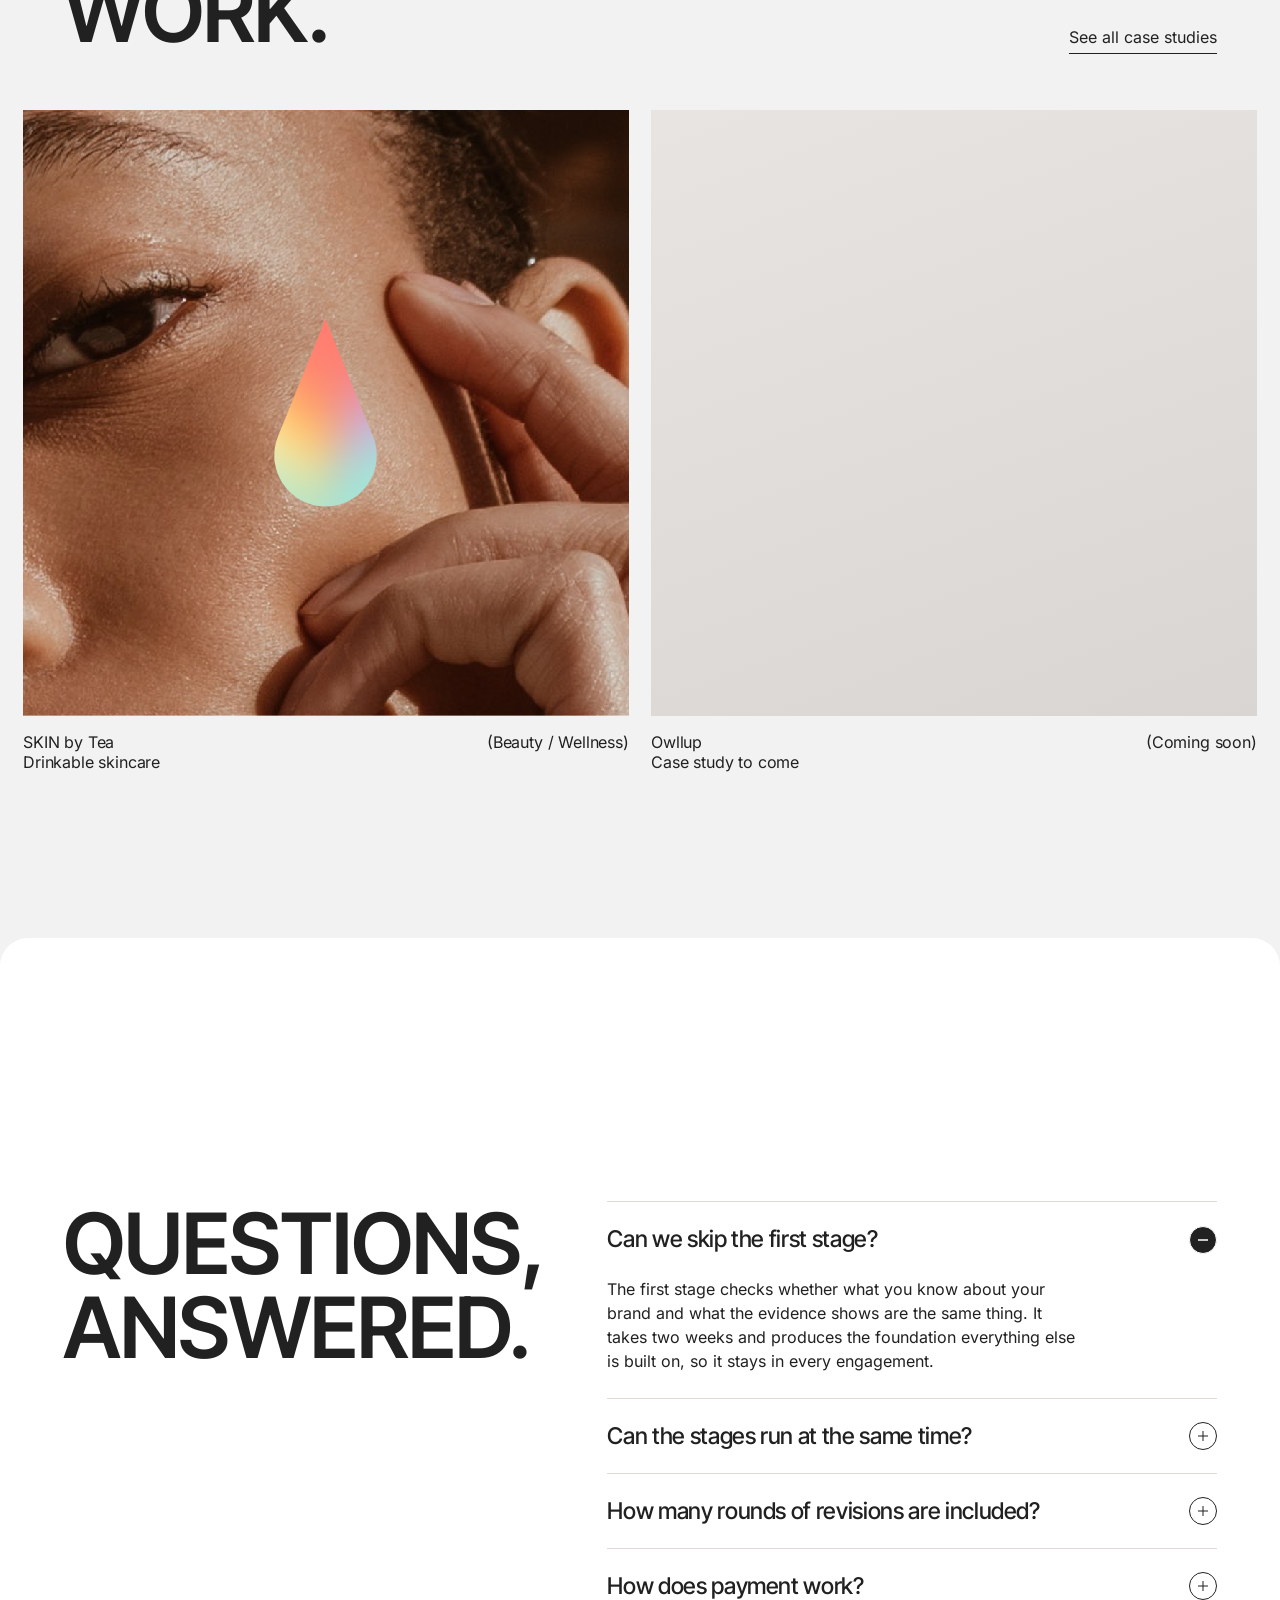
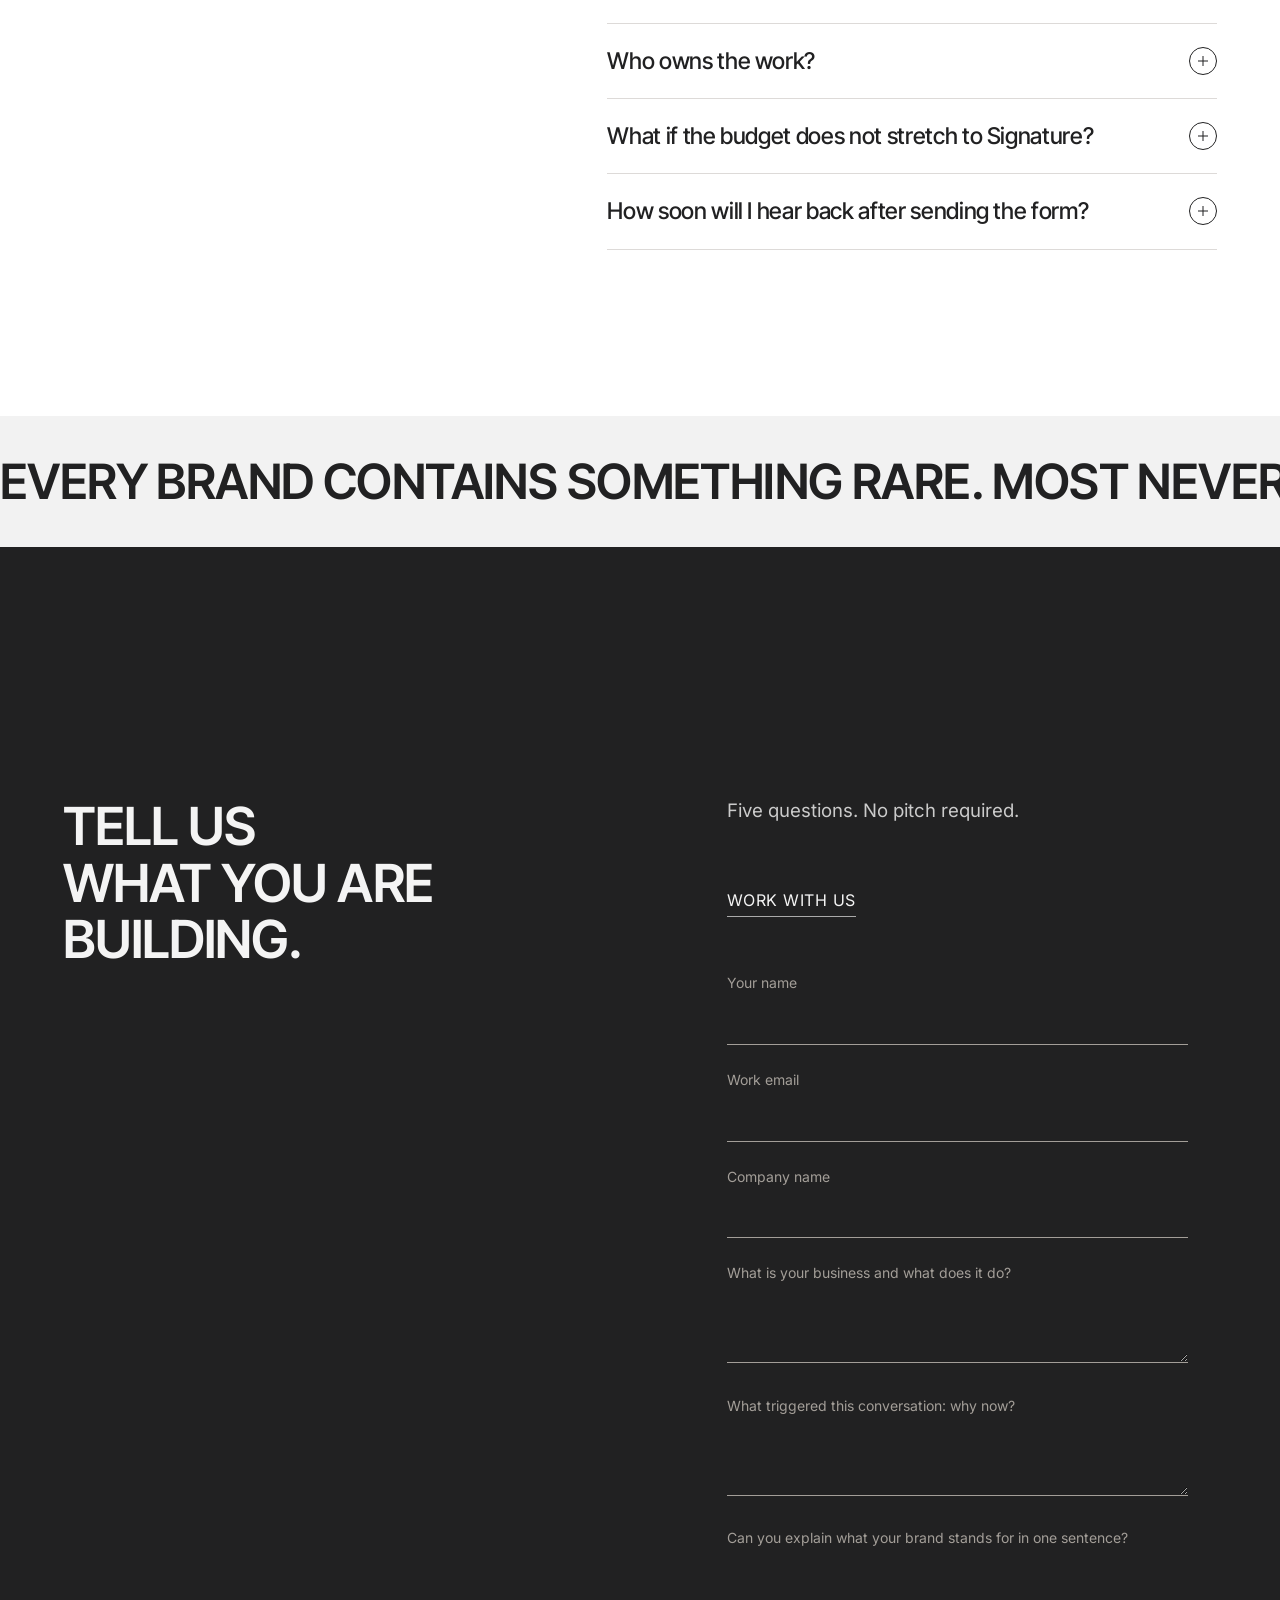
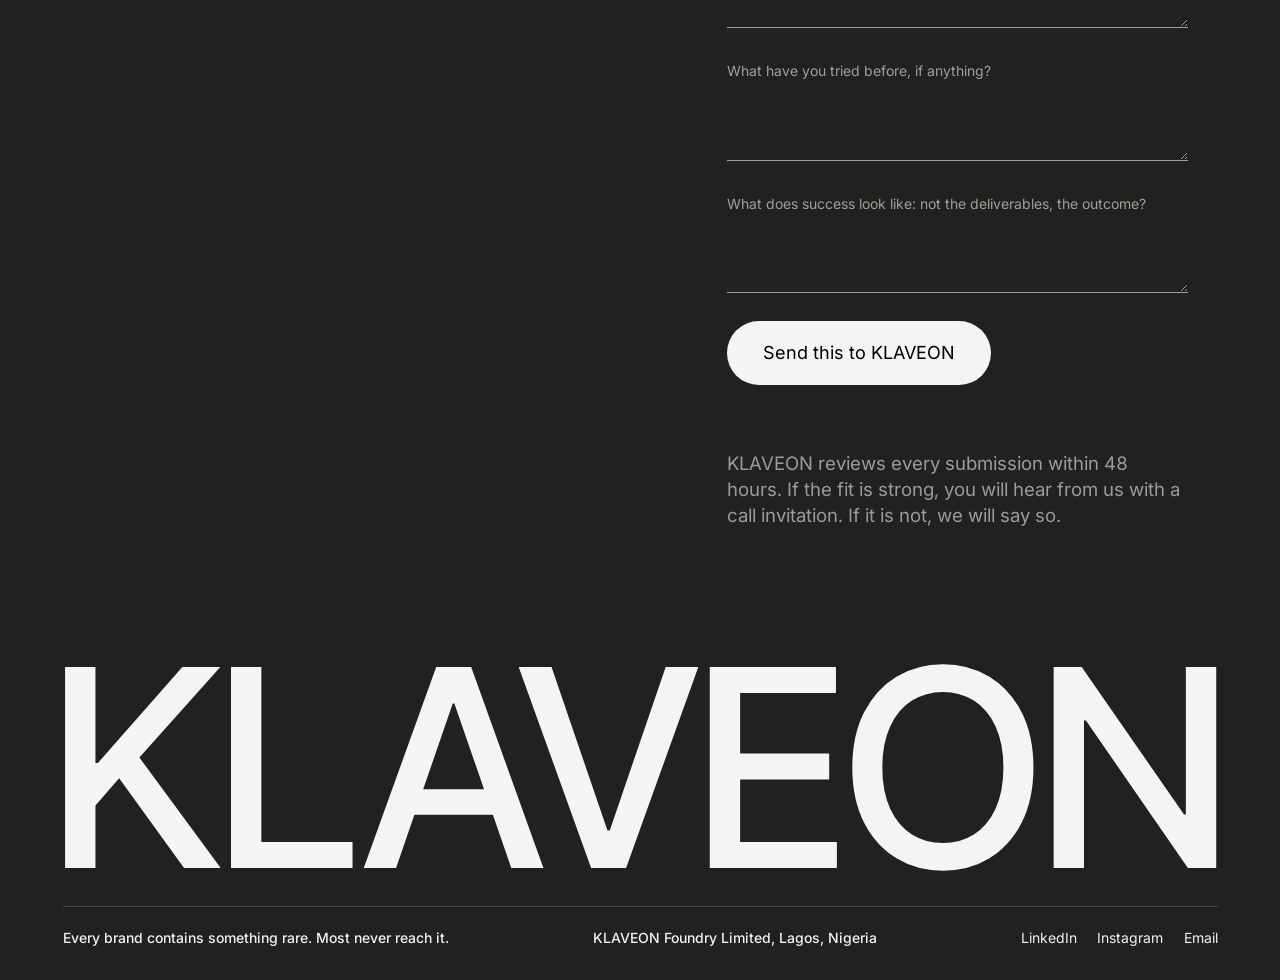
==== commit 58594f6d: "Square project images, thicker arrow that only shows over the image, footer links with hover line, h" ====
--- a/index.html
+++ b/index.html
@@ -1,7 +1,7 @@
-<!doctype html><html lang="en"><head><meta charset="utf-8"><meta name="viewport" content="width=device-width,initial-scale=1"><title>KLAVEON | Strategic branding agency, Lagos</title><meta name="description" content="KLAVEON is a strategic branding agency in Lagos working with founders at inflection points. Positioning, naming, verbal identity and visual identity, built on strategy first."><link rel="preload" href="fonts/inter-var.woff2" as="font" type="font/woff2" crossorigin><link rel="preload" href="fonts/inter-tight-var.woff2" as="font" type="font/woff2" crossorigin><link rel="stylesheet" href="css/style.css?v=20261124a"><link rel="canonical" href="https://klaveon.github.io/KLAVEON/"><meta property="og:type" content="website"><meta property="og:site_name" content="KLAVEON"><meta property="og:title" content="KLAVEON | Strategic branding agency, Lagos"><meta property="og:description" content="KLAVEON is a strategic branding agency in Lagos working with founders at inflection points. Positioning, naming, verbal identity and visual identity, built on strategy first."><meta property="og:url" content="https://klaveon.github.io/KLAVEON/"><meta name="twitter:card" content="summary"><link rel="icon" type="image/svg+xml" href="favicon.svg"><meta name="theme-color" content="#F2F2F2"></head><body class="home">
+<!doctype html><html lang="en"><head><meta charset="utf-8"><meta name="viewport" content="width=device-width,initial-scale=1"><title>KLAVEON | Strategic branding agency, Lagos</title><meta name="description" content="KLAVEON is a strategic branding agency in Lagos working with founders at inflection points. Positioning, naming, verbal identity and visual identity, built on strategy first."><link rel="preload" href="fonts/inter-var.woff2" as="font" type="font/woff2" crossorigin><link rel="preload" href="fonts/inter-tight-var.woff2" as="font" type="font/woff2" crossorigin><link rel="stylesheet" href="css/style.css?v=20261124b"><link rel="canonical" href="https://klaveon.github.io/KLAVEON/"><meta property="og:type" content="website"><meta property="og:site_name" content="KLAVEON"><meta property="og:title" content="KLAVEON | Strategic branding agency, Lagos"><meta property="og:description" content="KLAVEON is a strategic branding agency in Lagos working with founders at inflection points. Positioning, naming, verbal identity and visual identity, built on strategy first."><meta property="og:url" content="https://klaveon.github.io/KLAVEON/"><meta name="twitter:card" content="summary"><link rel="icon" type="image/svg+xml" href="favicon.svg"><meta name="theme-color" content="#F2F2F2"></head><body class="home">
 <main>
 <header class="nav"><a class="brand" href="index.html">KLAVEON</a><nav class="links"><a href="work/">Work</a><a href="services/">Services</a><a href="programmes/">Programmes</a><a href="method/">How We Work</a><a href="index.html#about">About</a></nav><a class="right cta-link" href="index.html#contact">Work with us</a><button class="menu-btn" type="button" aria-expanded="false">Menu</button></header>
-<section class="h-hero"><h1><span class="l1 ln"><span class="in">Every brand</span></span><span class="l2"><p class="intro">Strategic branding for founders who know something valuable is inside what they are building.</p><span class="dash" aria-hidden="true"></span><span class="w ln"><span class="in">contains</span></span></span><span class="l3 ln"><span class="in">something rare</span></span></h1></section>
+<section class="h-hero"><h1><span class="l1 ln"><span class="in">Every brand</span></span><span class="l2"><p class="intro">KLAVEON is a strategic branding firm for founders who know something valuable is inside what they are building.</p><span class="dash" aria-hidden="true"></span><span class="w ln"><span class="in">contains</span></span></span><span class="l3 ln"><span class="in">something rare</span></span></h1></section>
 <section class="unlock" id="unlock" aria-label="What KLAVEON does"><div class="stage" id="stage"><div class="scrollcap" id="cap">(Scroll to see what&rsquo;s rare)</div>
 <div class="field"><div class="lead"><h2 class="k">Start with what is true.</h2><p class="big">Build the brand from the one idea it can prove.</p><div class="lb"><p class="aud">KLAVEON works with founders when a brand is launched, repositioned or scaled.</p><div class="r2"><span class="cap">(What we do)</span><p class="mini"><a href="services/">Brand Strategy</a><a href="services/">Positioning</a><a href="services/">Naming</a><a href="services/">Verbal Identity</a><a href="services/">Visual Identity</a><a href="services/">Brand Guidelines</a></p><a class="lnk" href="services/">See our services</a></div></div></div></div>
 <svg class="door" id="door" aria-hidden="true" preserveAspectRatio="none"><defs><clipPath id="cp"><rect id="cr"/></clipPath><clipPath id="lc"><path id="lens" d=""/></clipPath></defs><g clip-path="url(#cp)"><path id="dark" fill="#0e0e0f" fill-rule="evenodd" d=""/><g clip-path="url(#lc)" id="irisg"><circle id="iris" fill="#0e0e0f" r="0"/><circle id="glint" fill="#f2f2f2" r="0"/></g></g></svg>
@@ -15,10 +15,10 @@
 <section class="h-light stk stk-w three" id="programmes"><h2 class="sec-title">Three ways<br>to begin.</h2><p class="sub">Every engagement starts with reading the terrain. Where it goes from there depends on what you need.</p>
 <div class="tabs tabs-p" data-tabs><div class="tl" role="tablist" aria-orientation="vertical"><button role="tab" type="button" id="pg-t0" aria-controls="pg-p0" aria-selected="true" tabindex="0"><span class="n">01</span><span class="t">Prospect</span><em>(Direction), 2 weeks</em></button><button role="tab" type="button" id="pg-t1" aria-controls="pg-p1" aria-selected="false" tabindex="-1"><span class="n">02</span><span class="t">Keystone</span><em>(Clarity), 4 to 6 weeks</em></button><button role="tab" type="button" id="pg-t2" aria-controls="pg-p2" aria-selected="false" tabindex="-1"><span class="n">03</span><span class="t">Signature</span><em>(Distinction), 8 to 12 weeks</em></button></div><div class="tp"><div role="tabpanel" id="pg-p0" aria-labelledby="pg-t0" class="is-on"><div class="pmedia" aria-hidden="true"><img src="https://images.unsplash.com/photo-1705863933848-a9ff748ffe4c?auto=format&fit=crop&q=70&sat=-100&w=1600" alt="" width="1200" height="1200" loading="lazy" decoding="async"></div><div class="pbot"><p class="ds">A written audit of where your brand stands: what it communicates, what the category is doing, and what needs to happen before design begins.</p><a class="tlink" href="programmes/prospect/">Begin with Prospect</a></div></div><div role="tabpanel" id="pg-p1" aria-labelledby="pg-t1" class=""><div class="pmedia" aria-hidden="true"><img src="https://images.unsplash.com/photo-1737505598998-693328b57ae3?auto=format&fit=crop&q=70&sat=-100&w=1600" alt="" width="1200" height="1200" loading="lazy" decoding="async"></div><div class="pbot"><p class="ds">The Defining Idea, the one sentence the brand is built on, and how the brand speaks in every context. Strategy before any visual work begins.</p><a class="tlink" href="programmes/keystone/">Begin with Keystone</a></div></div><div role="tabpanel" id="pg-p2" aria-labelledby="pg-t2" class=""><div class="pmedia" aria-hidden="true"><img src="https://images.unsplash.com/photo-1600098865340-5edd23d70d8f?auto=format&fit=crop&q=70&sat=-100&w=1600" alt="" width="1200" height="1200" loading="lazy" decoding="async"></div><div class="pbot"><p class="ds">The complete KLAVEON engagement. Strategy, verbal identity, visual identity and guidelines, every element traceable to one idea.</p><a class="tlink" href="programmes/signature/">Begin with Signature</a></div></div></div></div><p class="pnote">Not sure where to begin? The Prospect programme exists for exactly that moment. If you continue to the full engagement, the audit cost applies toward it. <a href="programmes/">Explore the programmes</a></p></section>
 <section class="h-light stk selw" id="work"><div class="top"><h2 class="sec-title">Selected<br>work.</h2><a href="work/">See all case studies</a></div>
-<div class="pgrid"><a class="proj" href="work/skin-by-tea/" data-cur="arrow"><div class="im"><img src="work/skin-by-tea/Untitled-1-01.webp" alt="SKIN by Tea Drinkable Brand Guide cover" loading="lazy"></div><div class="pm"><span class="l"><span class="name">SKIN by Tea</span><span class="ind">Drinkable skincare</span></span><span class="cat">(Beauty / Wellness)</span></div></a><div class="proj is-ph"><div class="im" aria-hidden="true"></div><div class="pm"><span class="l"><span class="name">Owllup</span><span class="ind">Case study to come</span></span><span class="cat">(Coming soon)</span></div></div></div></section>
+<div class="pgrid"><a class="proj" href="work/skin-by-tea/"><div class="im" data-cur="arrow"><img src="work/skin-by-tea/Untitled-1-01.webp" alt="SKIN by Tea Drinkable Brand Guide cover" loading="lazy"></div><div class="pm"><span class="l"><span class="name">SKIN by Tea</span><span class="ind">Drinkable skincare</span></span><span class="cat">(Beauty / Wellness)</span></div></a><div class="proj is-ph"><div class="im" aria-hidden="true"></div><div class="pm"><span class="l"><span class="name">Owllup</span><span class="ind">Case study to come</span></span><span class="cat">(Coming soon)</span></div></div></div></section>
 <section class="h-light stk stk-w faqs" id="faq"><div class="fgrid"><h2 class="sec-title">Questions,<br>answered.</h2><div class="fl"><div class="fq"><h3><button type="button" id="fq-b0" aria-expanded="true" aria-controls="fq-a0"><span>Can we skip the first stage?</span><i aria-hidden="true"></i></button></h3><div class="fa" id="fq-a0" role="region" aria-labelledby="fq-b0"><div><p>The first stage checks whether what you know about your brand and what the evidence shows are the same thing. It takes two weeks and produces the foundation everything else is built on, so it stays in every engagement.</p></div></div></div><div class="fq"><h3><button type="button" id="fq-b1" aria-expanded="false" aria-controls="fq-a1"><span>Can the stages run at the same time?</span><i aria-hidden="true"></i></button></h3><div class="fa" id="fq-a1" role="region" aria-labelledby="fq-b1"><div><p>Verbal identity starts once the Defining Idea is approved, and visual identity starts once verbal identity is approved. Running stages at once produces identity systems where the visual direction contradicts the strategic direction, and the rework costs more than the time saved. The sequence is the efficiency.</p></div></div></div><div class="fq"><h3><button type="button" id="fq-b2" aria-expanded="false" aria-controls="fq-a2"><span>How many rounds of revisions are included?</span><i aria-hidden="true"></i></button></h3><div class="fa" id="fq-a2" role="region" aria-labelledby="fq-b2"><div><p>Two rounds at each stage. A round is one consolidated set of feedback, in a single document or session, that KLAVEON works through before the next round begins. Feedback that arrives in installments counts as more than one round.</p></div></div></div><div class="fq"><h3><button type="button" id="fq-b3" aria-expanded="false" aria-controls="fq-a3"><span>How does payment work?</span><i aria-hidden="true"></i></button></h3><div class="fa" id="fq-a3" role="region" aria-labelledby="fq-b3"><div><p>Keystone and Signature run in three payments: 50% on signing, 25% when the strategy is approved, and 25% on final delivery. Prospect is paid in full on signing and is delivered within two weeks.</p></div></div></div><div class="fq"><h3><button type="button" id="fq-b4" aria-expanded="false" aria-controls="fq-a4"><span>Who owns the work?</span><i aria-hidden="true"></i></button></h3><div class="fa" id="fq-a4" role="region" aria-labelledby="fq-b4"><div><p>Ownership of every deliverable transfers to you on receipt of final payment. KLAVEON may show completed work in its portfolio, unless you ask for confidentiality in writing before signing.</p></div></div></div><div class="fq"><h3><button type="button" id="fq-b5" aria-expanded="false" aria-controls="fq-a5"><span>What if the budget does not stretch to Signature?</span><i aria-hidden="true"></i></button></h3><div class="fa" id="fq-a5" role="region" aria-labelledby="fq-b5"><div><p>Scope flexes. The price for the same scope does not. If Signature is outside what you can invest right now, Keystone may be the right place to begin.</p></div></div></div><div class="fq"><h3><button type="button" id="fq-b6" aria-expanded="false" aria-controls="fq-a6"><span>How soon will I hear back after sending the form?</span><i aria-hidden="true"></i></button></h3><div class="fa" id="fq-a6" role="region" aria-labelledby="fq-b6"><div><p>KLAVEON reviews every submission within 48 hours. If the fit is strong, you will hear from us with a call invitation. If it is not, we will say so.</p></div></div></div></div></div></section>
 <div class="mq" aria-hidden="true"><div><span>Every brand contains something rare. Most never reach it.</span><i class="ar" aria-hidden="true"><svg viewBox="0 0 80 40" fill="none" stroke="currentColor" stroke-width="3" stroke-linecap="round" stroke-linejoin="round"><path d="M4 20h70M56 6l18 14-18 14"/></svg></i><span>Every brand contains something rare. Most never reach it.</span><i class="ar" aria-hidden="true"><svg viewBox="0 0 80 40" fill="none" stroke="currentColor" stroke-width="3" stroke-linecap="round" stroke-linejoin="round"><path d="M4 20h70M56 6l18 14-18 14"/></svg></i><span>Every brand contains something rare. Most never reach it.</span><i class="ar" aria-hidden="true"><svg viewBox="0 0 80 40" fill="none" stroke="currentColor" stroke-width="3" stroke-linecap="round" stroke-linejoin="round"><path d="M4 20h70M56 6l18 14-18 14"/></svg></i><span>Every brand contains something rare. Most never reach it.</span><i class="ar" aria-hidden="true"><svg viewBox="0 0 80 40" fill="none" stroke="currentColor" stroke-width="3" stroke-linecap="round" stroke-linejoin="round"><path d="M4 20h70M56 6l18 14-18 14"/></svg></i><span>Every brand contains something rare. Most never reach it.</span><i class="ar" aria-hidden="true"><svg viewBox="0 0 80 40" fill="none" stroke="currentColor" stroke-width="3" stroke-linecap="round" stroke-linejoin="round"><path d="M4 20h70M56 6l18 14-18 14"/></svg></i><span>Every brand contains something rare. Most never reach it.</span><i class="ar" aria-hidden="true"><svg viewBox="0 0 80 40" fill="none" stroke="currentColor" stroke-width="3" stroke-linecap="round" stroke-linejoin="round"><path d="M4 20h70M56 6l18 14-18 14"/></svg></i></div></div>
 <section class="cta2" id="contact"><div class="cols"><h2>Tell us<br>what you are building.</h2><div class="r"><p>Five questions. No pitch required.</p><a class="go" id="open-form" href="#form">Work with us</a>
 <form id="form" action="https://formsubmit.co/klaveonfoundry@gmail.com" method="POST" novalidate><input type="hidden" name="_subject" value="New enquiry from the KLAVEON website"><input type="hidden" name="_captcha" value="false"><input type="text" name="_honey" style="display:none" tabindex="-1" autocomplete="off"><div><label for="n">Your name</label><input id="n" name="name" required autocomplete="name"></div><div><label for="e">Work email</label><input id="e" name="email" type="email" required autocomplete="email"></div><div><label for="c">Company name</label><input id="c" name="company" autocomplete="organization"></div><div><label for="q1">What is your business and what does it do?</label><textarea id="q1" name="1 Business" rows="2" required></textarea></div><div><label for="q2">What triggered this conversation: why now?</label><textarea id="q2" name="2 Trigger" rows="2" required></textarea></div><div><label for="q3">Can you explain what your brand stands for in one sentence?</label><textarea id="q3" name="3 Stands for" rows="2"></textarea></div><div><label for="q4">What have you tried before, if anything?</label><textarea id="q4" name="4 Tried before" rows="2"></textarea></div><div><label for="q5">What does success look like: not the deliverables, the outcome?</label><textarea id="q5" name="5 Success" rows="2"></textarea></div><button class="submit" type="submit">Send this to KLAVEON</button><p class="fmsg" id="fmsg" role="status" aria-live="polite"></p><p class="fnote">KLAVEON reviews every submission within 48 hours. If the fit is strong, you will hear from us with a call invitation. If it is not, we will say so.</p></form></div></div>
 <div class="bigword" aria-hidden="true">Klaveon</div><p class="foot"><span>Every brand contains something rare. Most never reach it.</span><span>KLAVEON Foundry Limited, Lagos, Nigeria</span><span class="soc"><a href="https://www.linkedin.com/company/111110998" target="_blank" rel="noopener">LinkedIn</a><a href="https://www.instagram.com/weareklaveon/" target="_blank" rel="noopener">Instagram</a><a href="mailto:klaveonfoundry@gmail.com">Email</a></span></p></section>
-</main><div class="cur" id="cur" aria-hidden="true"></div><script src="js/main.js?v=20261124a"></script><script src="js/ui.js?v=20261124a"></script><script src="js/fx.js?v=20261124a"></script></body></html>+</main><div class="cur" id="cur" aria-hidden="true"></div><script src="js/main.js?v=20261124b"></script><script src="js/ui.js?v=20261124b"></script><script src="js/fx.js?v=20261124b"></script></body></html>
--- a/css/style.css
+++ b/css/style.css
@@ -1101,3 +1101,12 @@
 .card .imgw{border-radius:0}
 .card .meta .cat{text-transform:none;font-size:inherit;letter-spacing:-.01em}
 .card .meta .cat,.card .meta .name,.card .meta .sub2{font-size:clamp(16px,1.2vw,22px)}
+
+/* Round 27: square project images, arrow only over the image, footer links with hover line */
+.pgrid .proj .im,.card .imgw{aspect-ratio:1/1}
+.card:hover .arrow{opacity:0;transform:scale(.4)}
+.card .imgw:hover .arrow{opacity:1;transform:scale(1)}
+.cur{transition:opacity .2s,transform .3s cubic-bezier(.2,.8,.2,1)}
+.foot .soc a{text-decoration:none;position:relative}
+.foot .soc a::after{content:"";position:absolute;left:0;right:0;bottom:-.35em;height:1px;background:currentColor;transform:scaleX(0);transform-origin:left;transition:transform .3s}
+.foot .soc a:hover::after,.foot .soc a:focus-visible::after{transform:scaleX(1)}
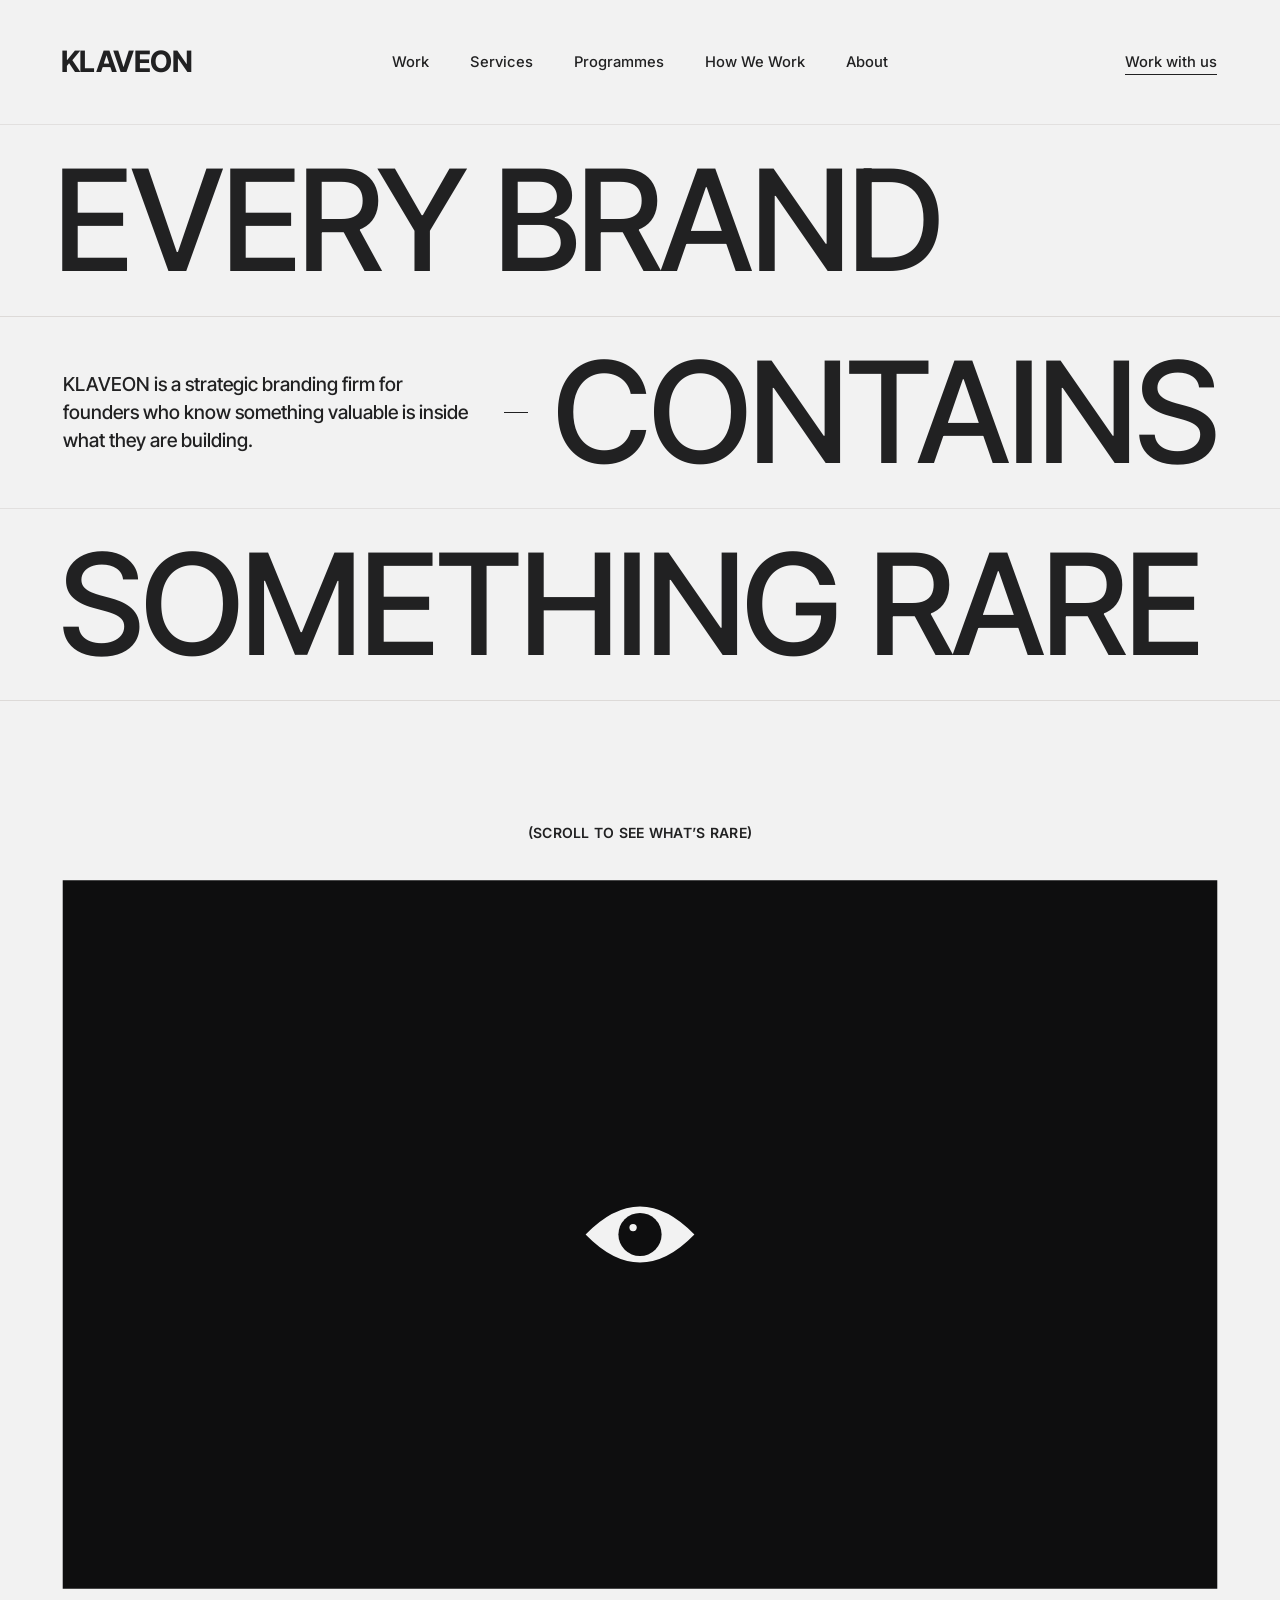
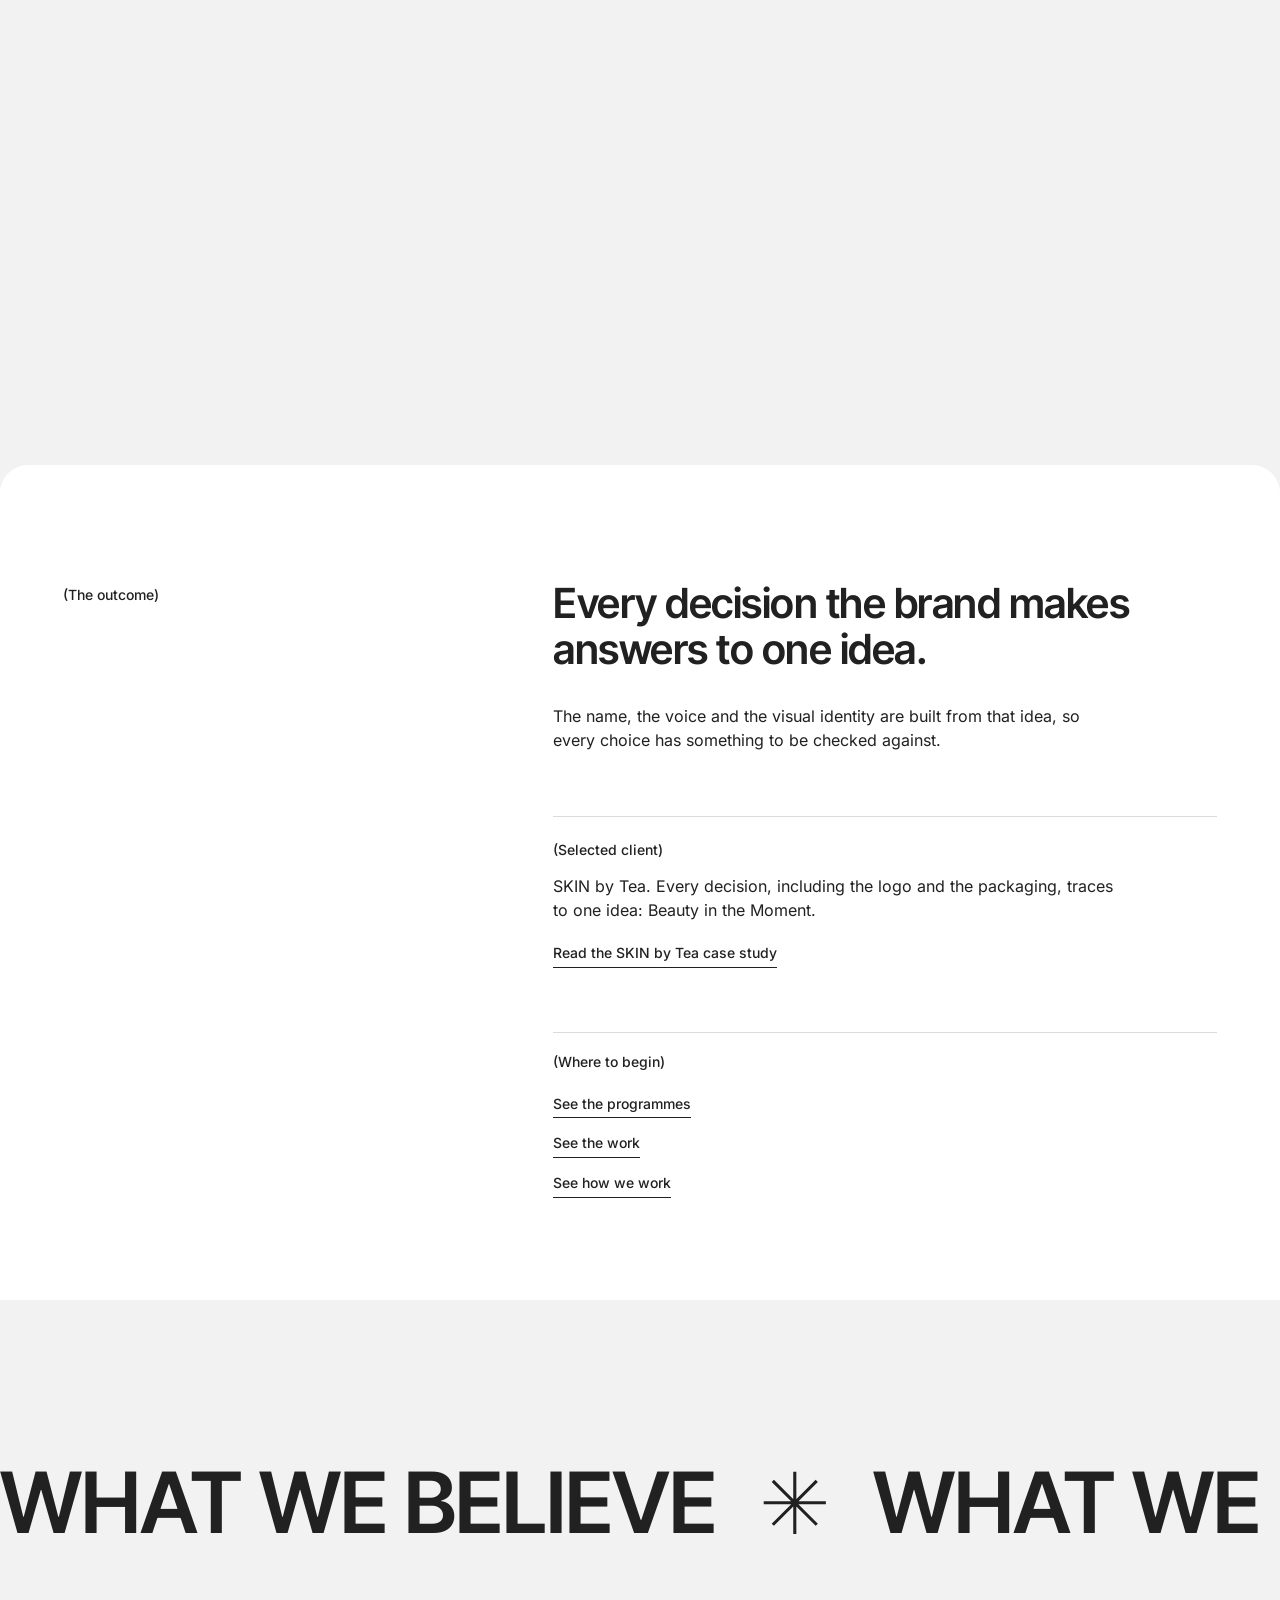
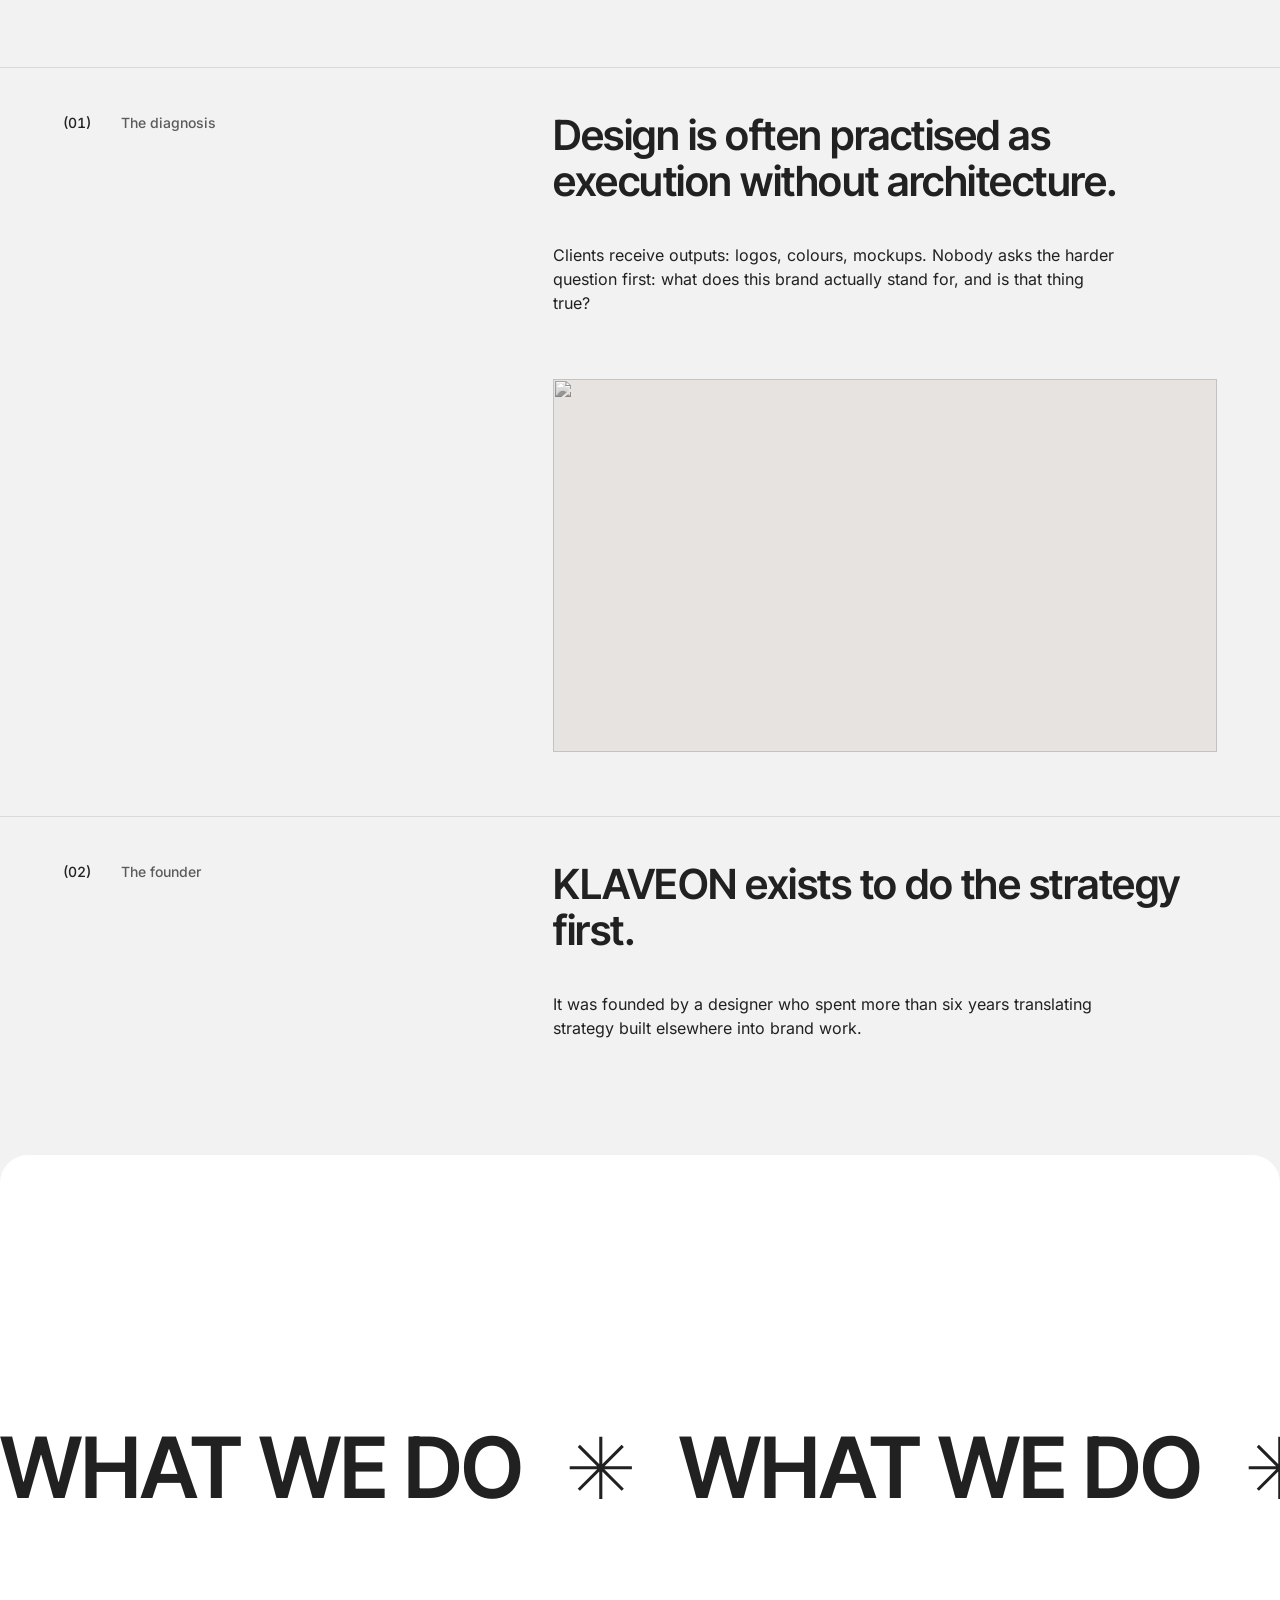
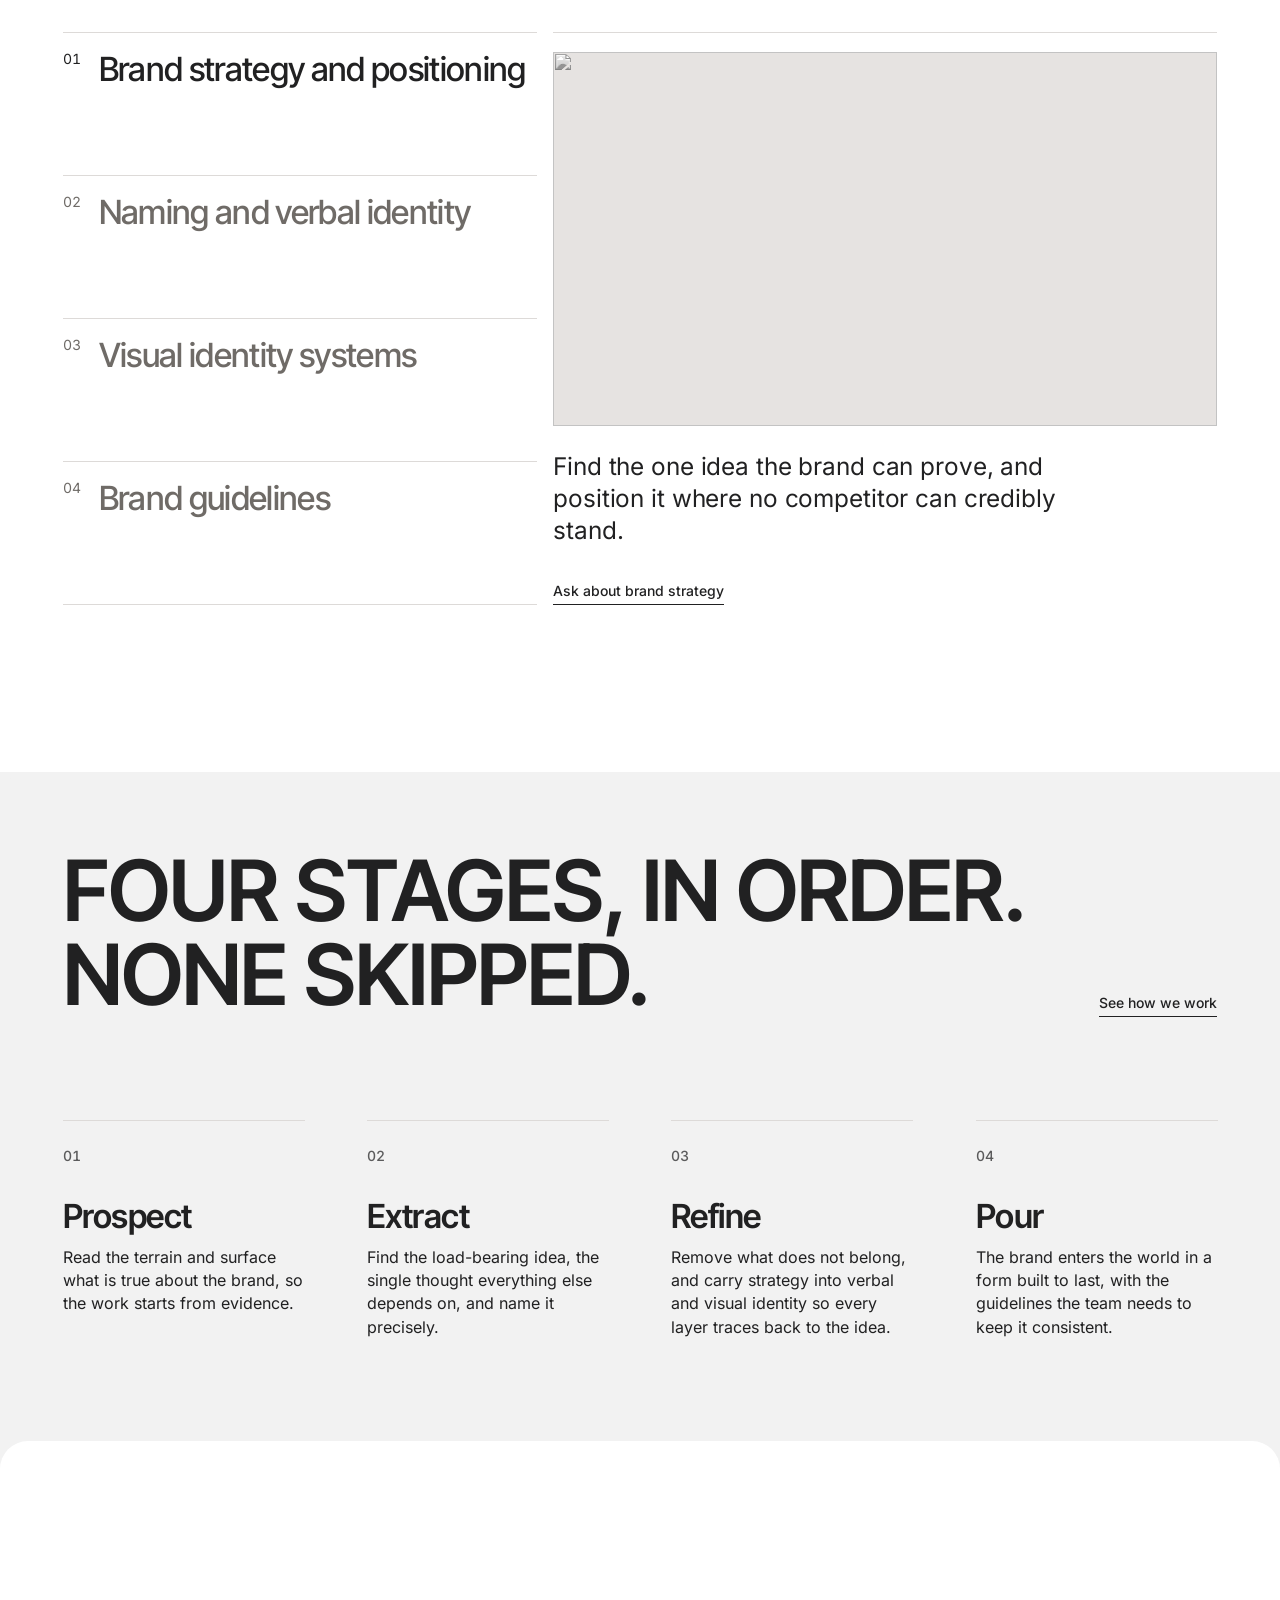
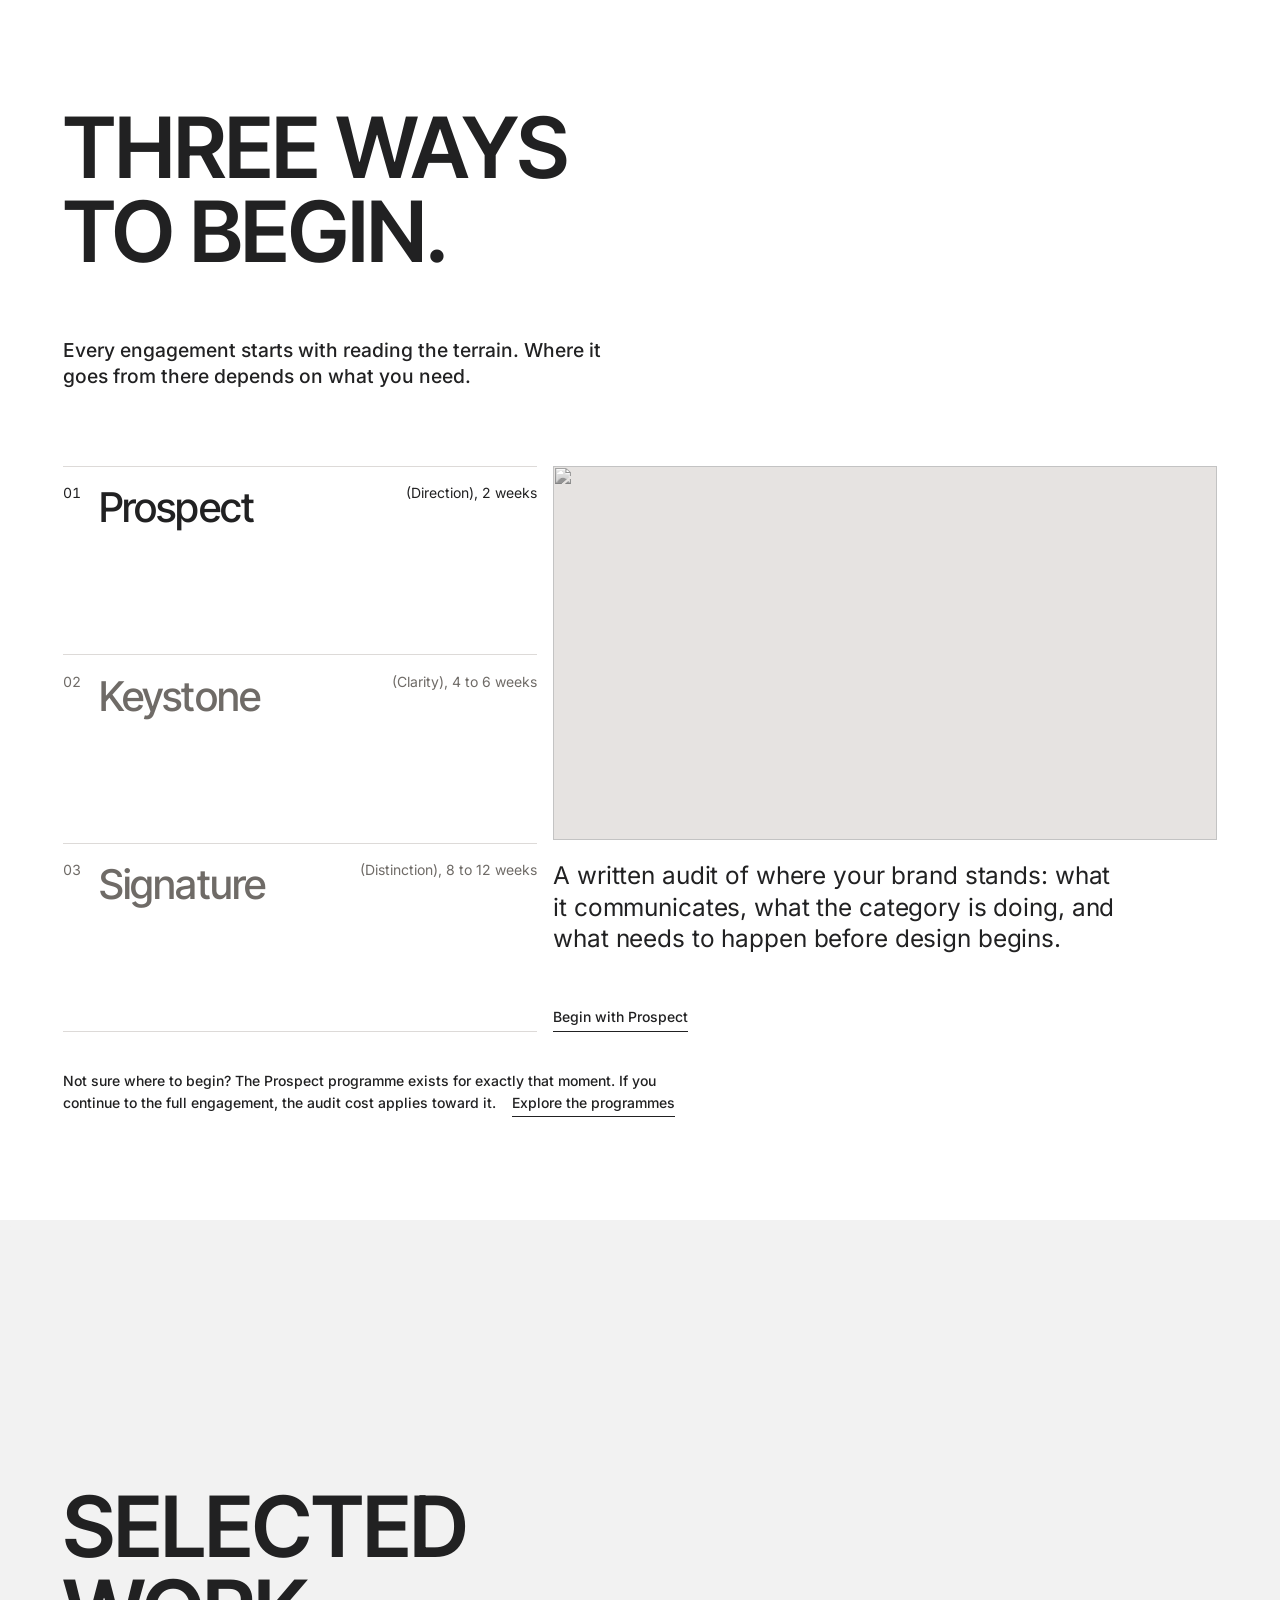
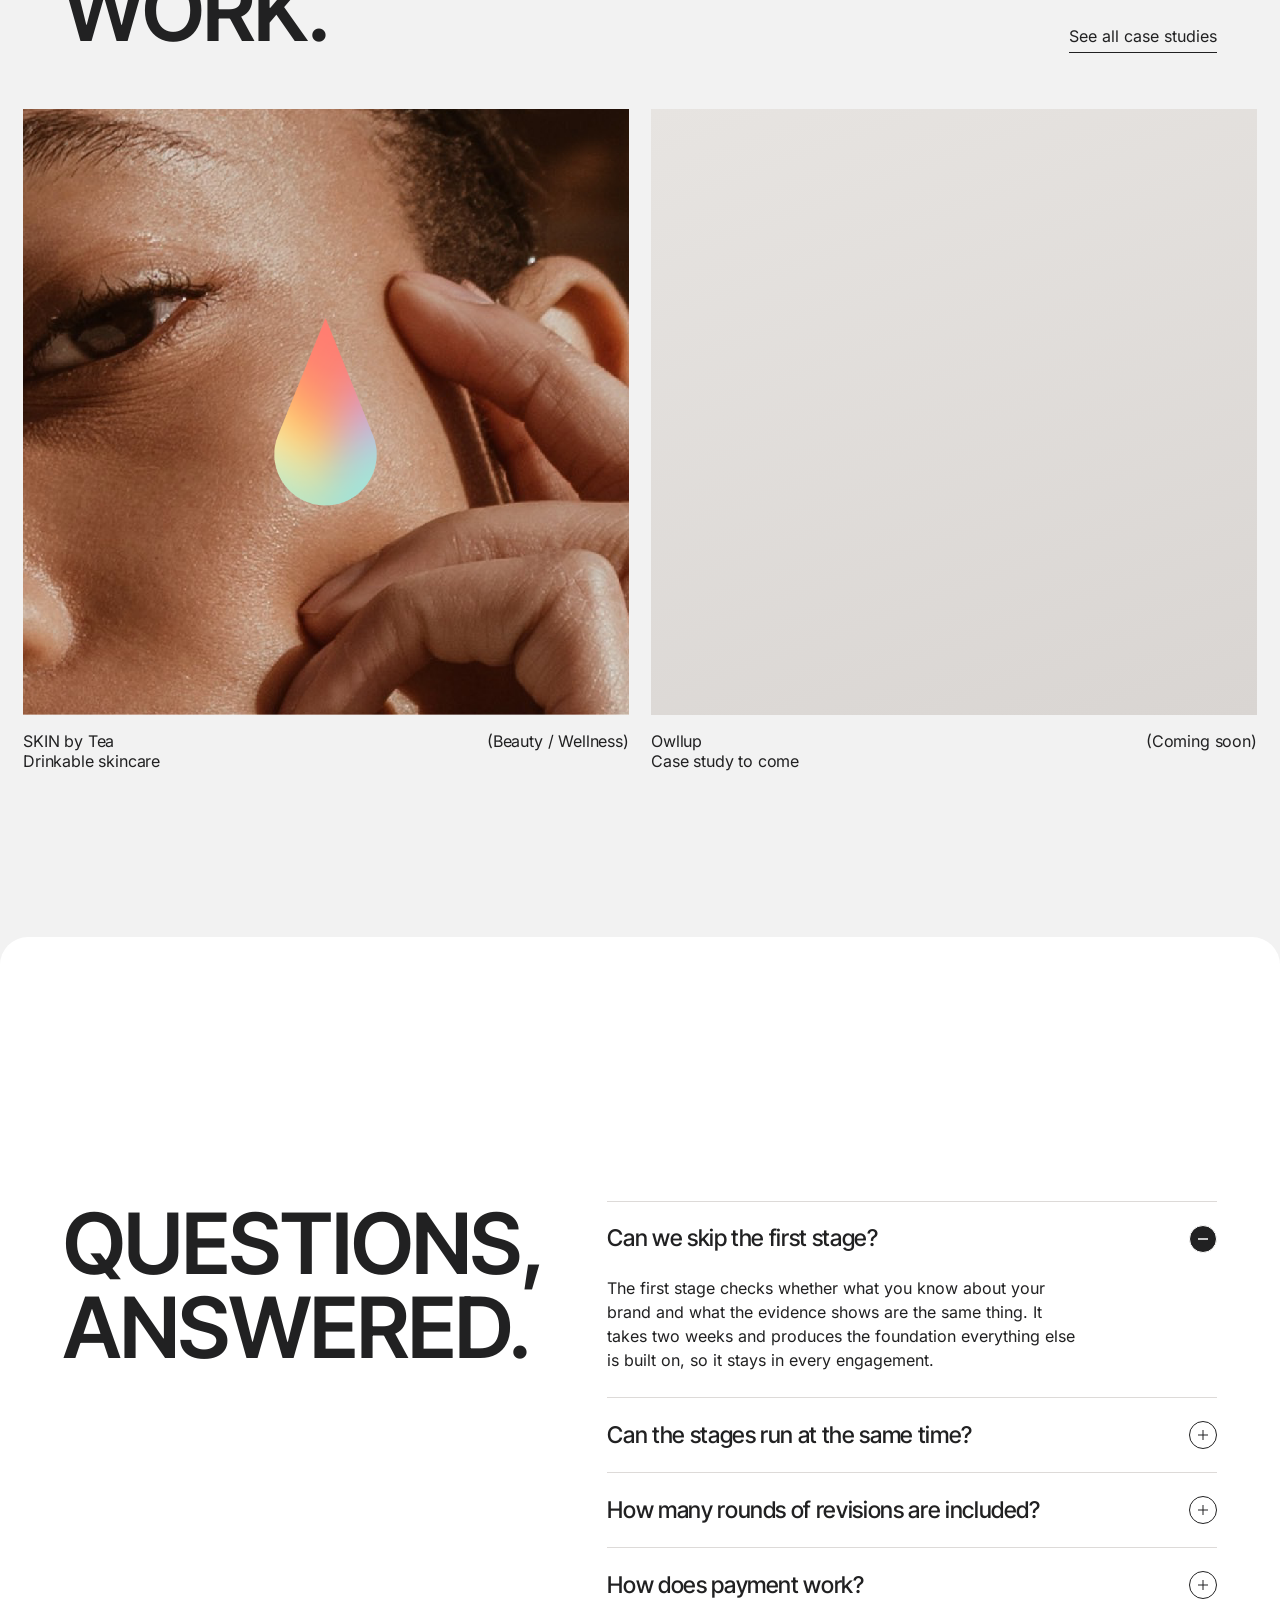
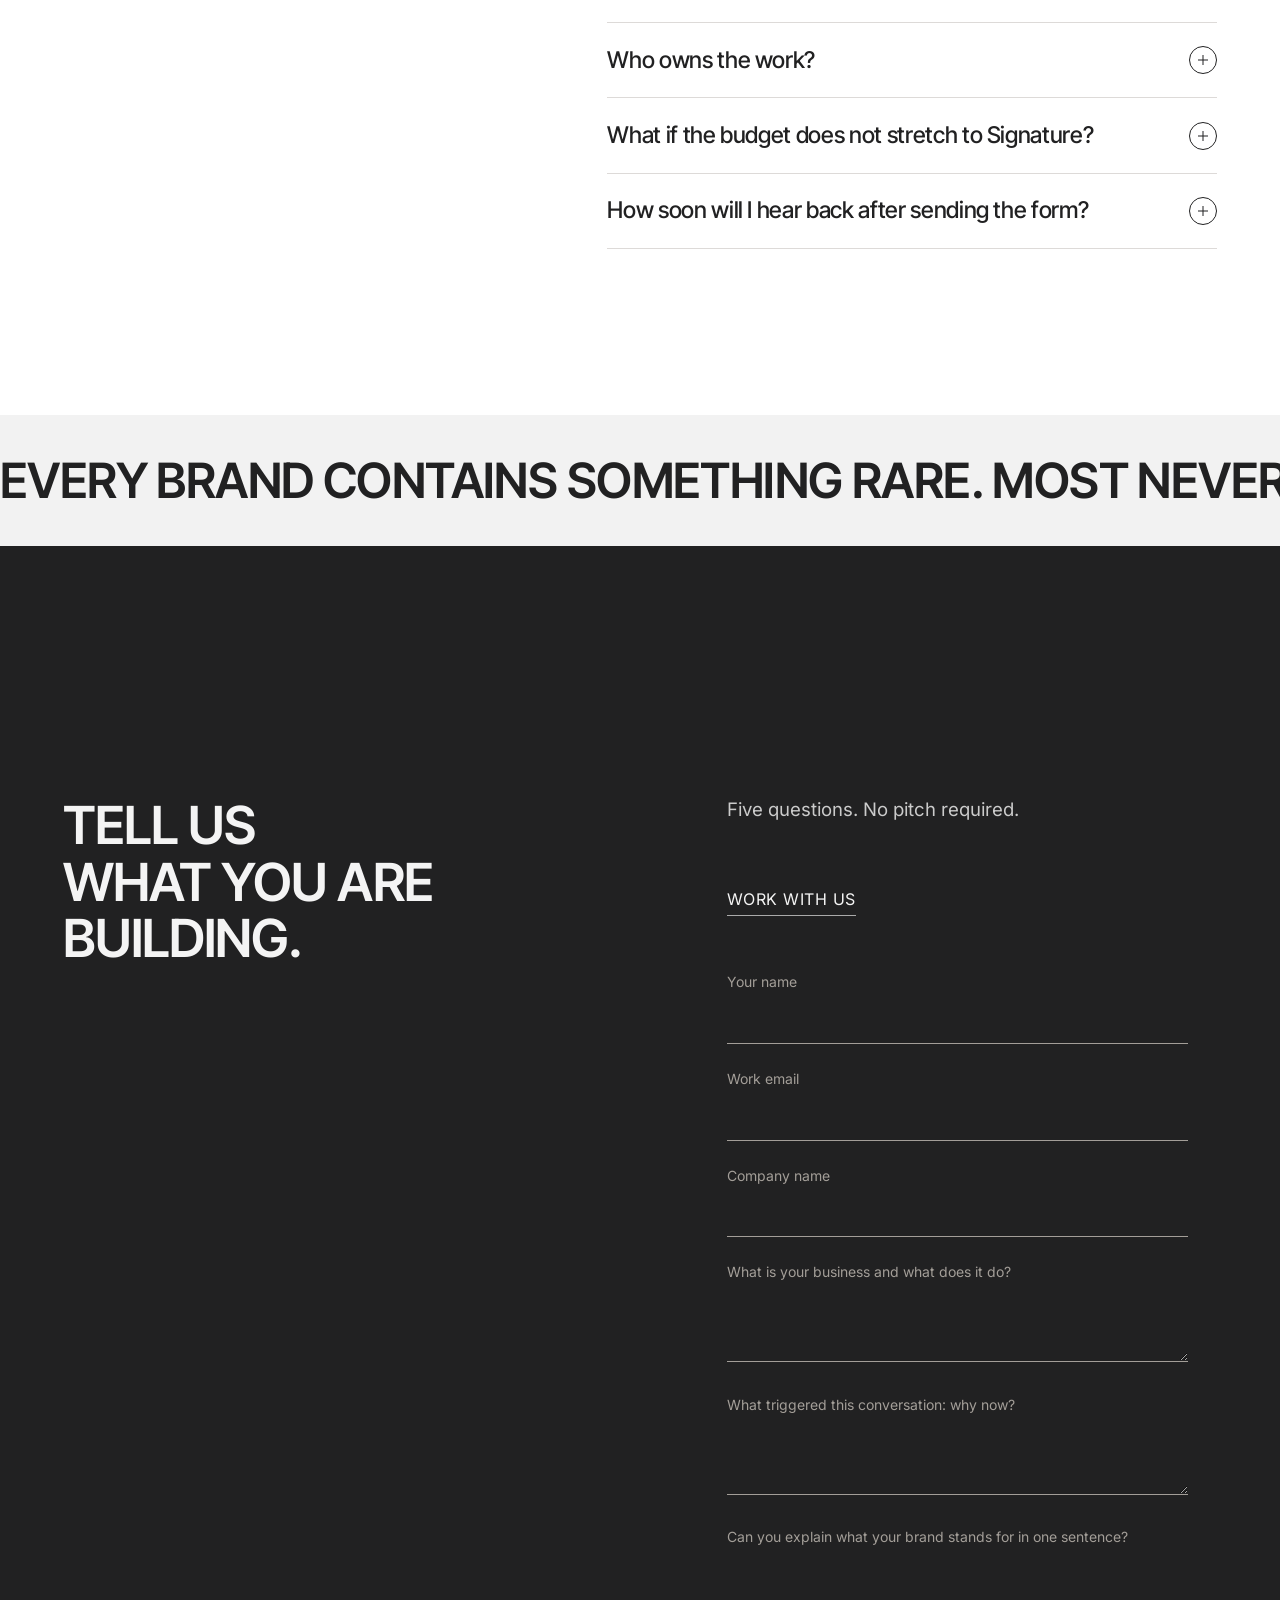
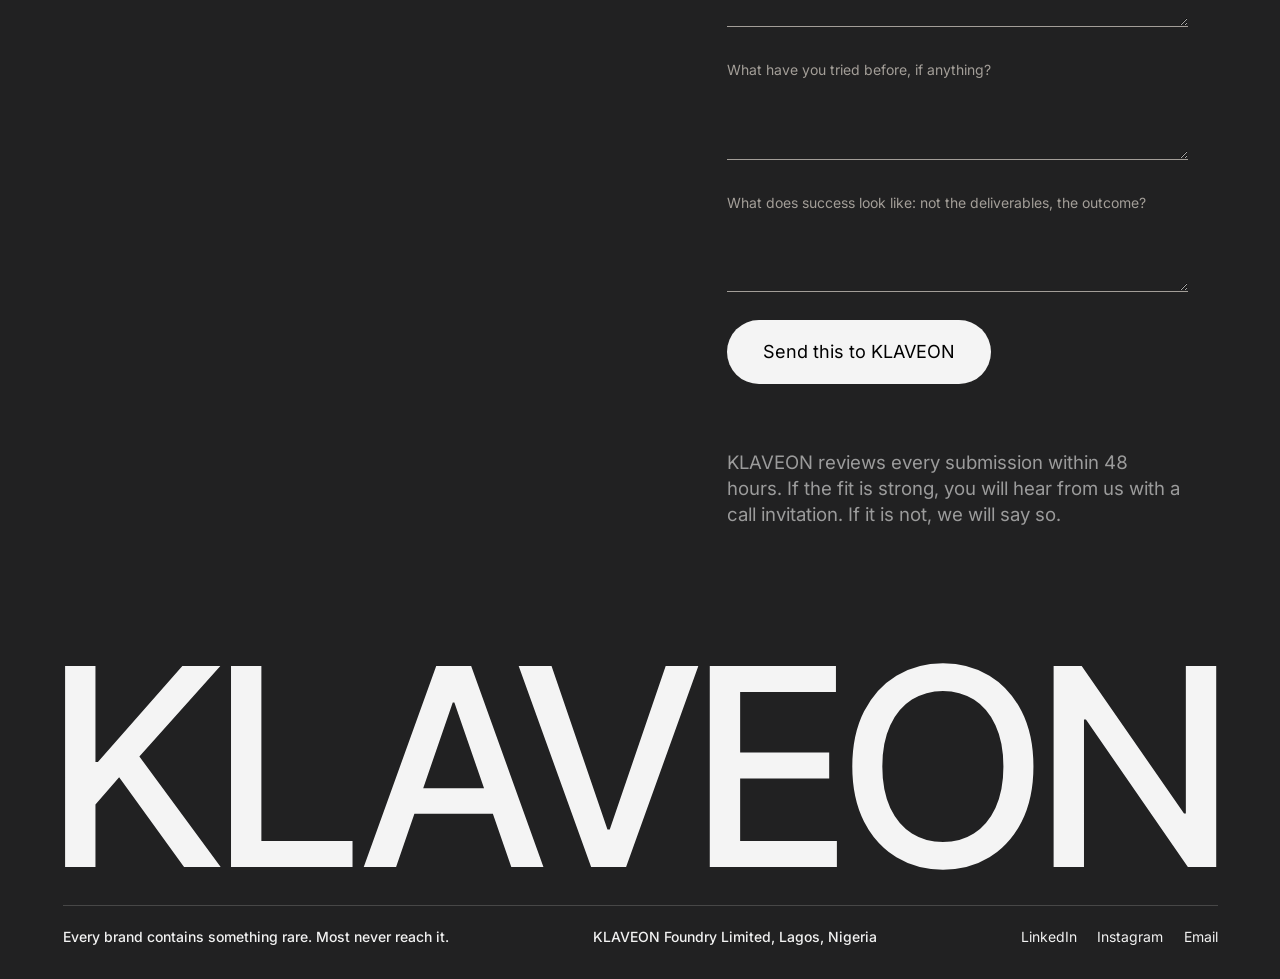
==== commit b99c64a1: "Align outcome, tabs and programme blocks to the same right-column line as the unlock section Co-Auth" ====
--- a/index.html
+++ b/index.html
@@ -1,4 +1,4 @@
-<!doctype html><html lang="en"><head><meta charset="utf-8"><meta name="viewport" content="width=device-width,initial-scale=1"><title>KLAVEON | Strategic branding agency, Lagos</title><meta name="description" content="KLAVEON is a strategic branding agency in Lagos working with founders at inflection points. Positioning, naming, verbal identity and visual identity, built on strategy first."><link rel="preload" href="fonts/inter-var.woff2" as="font" type="font/woff2" crossorigin><link rel="preload" href="fonts/inter-tight-var.woff2" as="font" type="font/woff2" crossorigin><link rel="stylesheet" href="css/style.css?v=20261124b"><link rel="canonical" href="https://klaveon.github.io/KLAVEON/"><meta property="og:type" content="website"><meta property="og:site_name" content="KLAVEON"><meta property="og:title" content="KLAVEON | Strategic branding agency, Lagos"><meta property="og:description" content="KLAVEON is a strategic branding agency in Lagos working with founders at inflection points. Positioning, naming, verbal identity and visual identity, built on strategy first."><meta property="og:url" content="https://klaveon.github.io/KLAVEON/"><meta name="twitter:card" content="summary"><link rel="icon" type="image/svg+xml" href="favicon.svg"><meta name="theme-color" content="#F2F2F2"></head><body class="home">
+<!doctype html><html lang="en"><head><meta charset="utf-8"><meta name="viewport" content="width=device-width,initial-scale=1"><title>KLAVEON | Strategic branding agency, Lagos</title><meta name="description" content="KLAVEON is a strategic branding agency in Lagos working with founders at inflection points. Positioning, naming, verbal identity and visual identity, built on strategy first."><link rel="preload" href="fonts/inter-var.woff2" as="font" type="font/woff2" crossorigin><link rel="preload" href="fonts/inter-tight-var.woff2" as="font" type="font/woff2" crossorigin><link rel="stylesheet" href="css/style.css?v=20261124c"><link rel="canonical" href="https://klaveon.github.io/KLAVEON/"><meta property="og:type" content="website"><meta property="og:site_name" content="KLAVEON"><meta property="og:title" content="KLAVEON | Strategic branding agency, Lagos"><meta property="og:description" content="KLAVEON is a strategic branding agency in Lagos working with founders at inflection points. Positioning, naming, verbal identity and visual identity, built on strategy first."><meta property="og:url" content="https://klaveon.github.io/KLAVEON/"><meta name="twitter:card" content="summary"><link rel="icon" type="image/svg+xml" href="favicon.svg"><meta name="theme-color" content="#F2F2F2"></head><body class="home">
 <main>
 <header class="nav"><a class="brand" href="index.html">KLAVEON</a><nav class="links"><a href="work/">Work</a><a href="services/">Services</a><a href="programmes/">Programmes</a><a href="method/">How We Work</a><a href="index.html#about">About</a></nav><a class="right cta-link" href="index.html#contact">Work with us</a><button class="menu-btn" type="button" aria-expanded="false">Menu</button></header>
 <section class="h-hero"><h1><span class="l1 ln"><span class="in">Every brand</span></span><span class="l2"><p class="intro">KLAVEON is a strategic branding firm for founders who know something valuable is inside what they are building.</p><span class="dash" aria-hidden="true"></span><span class="w ln"><span class="in">contains</span></span></span><span class="l3 ln"><span class="in">something rare</span></span></h1></section>
@@ -21,4 +21,4 @@
 <section class="cta2" id="contact"><div class="cols"><h2>Tell us<br>what you are building.</h2><div class="r"><p>Five questions. No pitch required.</p><a class="go" id="open-form" href="#form">Work with us</a>
 <form id="form" action="https://formsubmit.co/klaveonfoundry@gmail.com" method="POST" novalidate><input type="hidden" name="_subject" value="New enquiry from the KLAVEON website"><input type="hidden" name="_captcha" value="false"><input type="text" name="_honey" style="display:none" tabindex="-1" autocomplete="off"><div><label for="n">Your name</label><input id="n" name="name" required autocomplete="name"></div><div><label for="e">Work email</label><input id="e" name="email" type="email" required autocomplete="email"></div><div><label for="c">Company name</label><input id="c" name="company" autocomplete="organization"></div><div><label for="q1">What is your business and what does it do?</label><textarea id="q1" name="1 Business" rows="2" required></textarea></div><div><label for="q2">What triggered this conversation: why now?</label><textarea id="q2" name="2 Trigger" rows="2" required></textarea></div><div><label for="q3">Can you explain what your brand stands for in one sentence?</label><textarea id="q3" name="3 Stands for" rows="2"></textarea></div><div><label for="q4">What have you tried before, if anything?</label><textarea id="q4" name="4 Tried before" rows="2"></textarea></div><div><label for="q5">What does success look like: not the deliverables, the outcome?</label><textarea id="q5" name="5 Success" rows="2"></textarea></div><button class="submit" type="submit">Send this to KLAVEON</button><p class="fmsg" id="fmsg" role="status" aria-live="polite"></p><p class="fnote">KLAVEON reviews every submission within 48 hours. If the fit is strong, you will hear from us with a call invitation. If it is not, we will say so.</p></form></div></div>
 <div class="bigword" aria-hidden="true">Klaveon</div><p class="foot"><span>Every brand contains something rare. Most never reach it.</span><span>KLAVEON Foundry Limited, Lagos, Nigeria</span><span class="soc"><a href="https://www.linkedin.com/company/111110998" target="_blank" rel="noopener">LinkedIn</a><a href="https://www.instagram.com/weareklaveon/" target="_blank" rel="noopener">Instagram</a><a href="mailto:klaveonfoundry@gmail.com">Email</a></span></p></section>
-</main><div class="cur" id="cur" aria-hidden="true"></div><script src="js/main.js?v=20261124b"></script><script src="js/ui.js?v=20261124b"></script><script src="js/fx.js?v=20261124b"></script></body></html>+</main><div class="cur" id="cur" aria-hidden="true"></div><script src="js/main.js?v=20261124c"></script><script src="js/ui.js?v=20261124c"></script><script src="js/fx.js?v=20261124c"></script></body></html>
--- a/css/style.css
+++ b/css/style.css
@@ -1110,3 +1110,7 @@
 .foot .soc a{text-decoration:none;position:relative}
 .foot .soc a::after{content:"";position:absolute;left:0;right:0;bottom:-.35em;height:1px;background:currentColor;transform:scaleX(0);transform-origin:left;transition:transform .3s}
 .foot .soc a:hover::after,.foot .soc a:focus-visible::after{transform:scaleX(1)}
+
+/* Round 28: one right-column line (5fr 7fr, 16px gap) for the outcome, tabs and programme blocks */
+.oc,.tabs{column-gap:16px}
+@media(max-width:699px){.tabs{row-gap:28px}}
